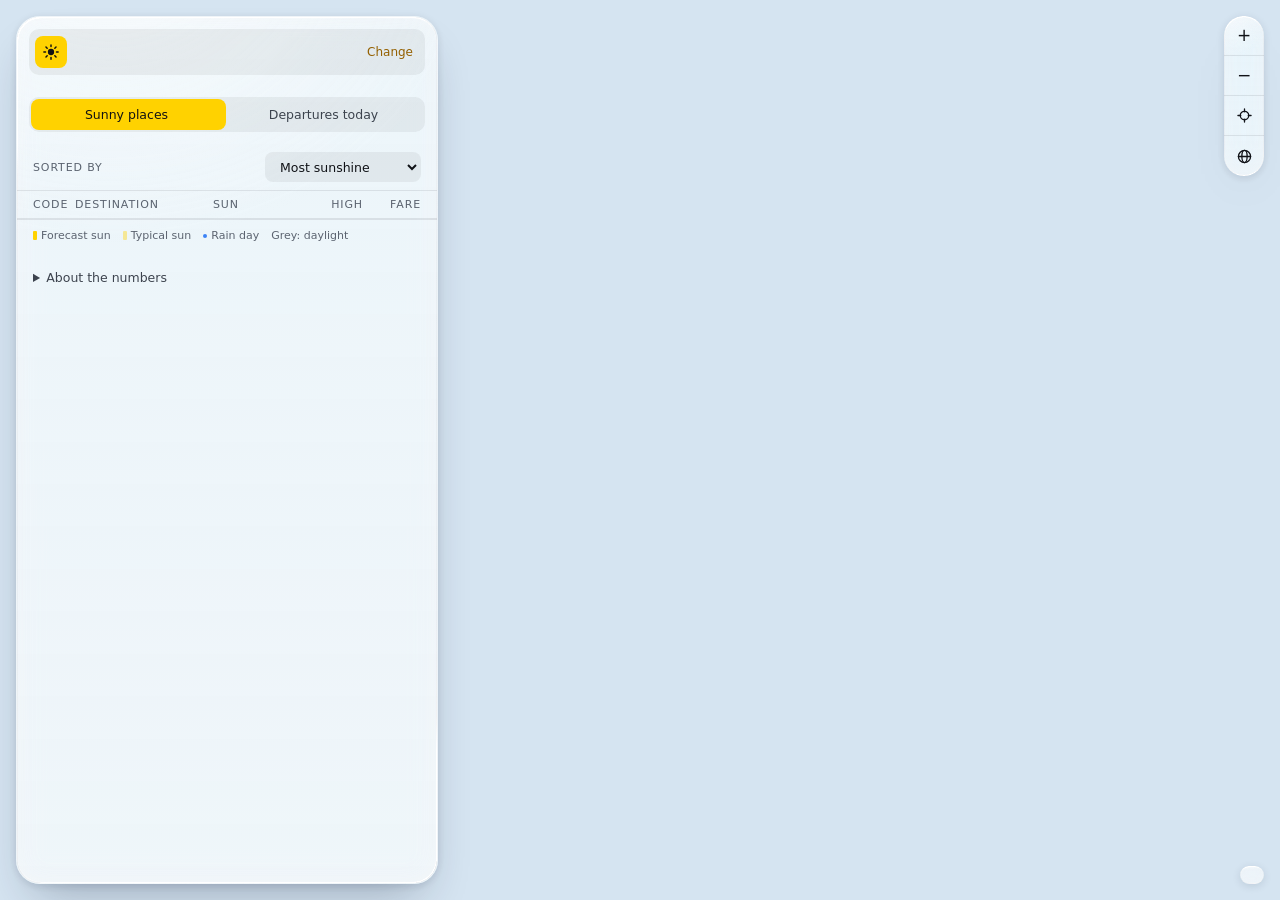
==== public/index.html @ cc2c1098 "Lens refraction only on the map controls and key; the board stays frosted so map motion keeps under " ====
<!doctype html><html lang="en"><head><meta charset="utf-8"><meta name="viewport" content="width=device-width,initial-scale=1,viewport-fit=cover"><meta name="description" content="Find where the sun is on your dates: sunshine, daylight, weather and rough fares from your airport, plus today's departures."><meta property="og:title" content="tf outta here"><meta property="og:type" content="website"><meta property="og:description" content="Sunshine, weather and rough fares for every sunny place you can fly to on your dates, plus today's departures from your airport."><meta property="og:site_name" content="tf outta here"><meta property="og:locale" content="en_GB"><meta property="og:url" content="https://tfouttahere.com/"><meta property="og:image" content="https://tfouttahere.com/og-card.png"><meta property="og:image:type" content="image/png"><meta property="og:image:width" content="1200"><meta property="og:image:height" content="630"><meta property="og:image:alt" content="tf outta here: a boarding pass from Berlin to Luxor with 10.6 hours of sun a day, over a map of sunshine zones"><meta name="twitter:title" content="tf outta here"><meta name="twitter:description" content="Where the sun is on your dates, from your airport."><meta name="twitter:image" content="https://tfouttahere.com/og-card.png"><meta name="twitter:card" content="summary_large_image"><meta name="theme-color" content="#16181c"><link rel="icon" href="/favicon.ico" sizes="any"><link rel="icon" type="image/svg+xml" href="/favicon.svg"><link rel="icon" type="image/png" sizes="32x32" href="/favicon-32.png"><link rel="apple-touch-icon" href="/apple-touch-icon.png"><style>:root{padding-top:env(safe-area-inset-top,0px);padding-bottom:env(safe-area-inset-bottom,0px)}body{margin:0}img{max-width:100%}[hidden]{display:none!important}</style></head><body><title>tf outta here</title>
<meta name="claude:viewport-fit-sides" content="cover">
<link rel="icon" type="image/svg+xml" href="data:image/svg+xml,%3Csvg%20xmlns%3D%22http%3A//www.w3.org/2000/svg%22%20viewBox%3D%220%200%2032%2032%22%3E%3Crect%20width%3D%2232%22%20height%3D%2232%22%20rx%3D%228%22%20fill%3D%22%23ffd200%22/%3E%3Cg%20fill%3D%22none%22%20stroke%3D%22%23121212%22%20stroke-width%3D%222.6%22%20stroke-linecap%3D%22round%22%3E%3Ccircle%20cx%3D%2216%22%20cy%3D%2216%22%20r%3D%225.4%22%20fill%3D%22%23121212%22%20stroke%3D%22none%22/%3E%3Cpath%20d%3D%22M16%203.5v3M16%2025.5v3M3.5%2016h3M25.5%2016h3M7.2%207.2l2.1%202.1M22.7%2022.7l2.1%202.1M7.2%2024.8l2.1-2.1M22.7%209.3l2.1-2.1%22/%3E%3C/g%3E%3C/svg%3E">
<link rel="stylesheet" href="/fonts/fonts.css">
<style>
/* Layout: a light, full-bleed map; trip bar, filters and the board float over it as dark airport signs. */
:root {
  --bg: #f3f4f6; --panel: #ffffff; --ink: #15181e; --muted: #6b7280; --faint: #9aa1ad; --line: #e6e8ec;
  --land: #f3f1e7; --sea: #d5e4f1;
  --sun: #f2a516; --halo: #ffffff; --rain: #3b82f6;
  --z0: #8f9cb5; --z1: #bcc5d5; --z2: #ebe6d2; --z3: #ffe08a; --z4: #ffc23d; --z5: #ff9c1f;
  /* Signage: the same in light and dark mode, like the real thing */
  --sign: #16181c; --sign-2: #24272d; --sign-3: #30343b; --sign-ink: #f4f5f7; --sign-muted: #a7adb7; --sign-faint: #878e99;
  --sign-line: rgba(255,255,255,.08); --yellow: #ffd200; --on-yellow: #121212;
  --accent-ink: var(--yellow); --hair: rgba(255,255,255,.16); --well: rgba(255,255,255,.09);
  --st-go: #4ad386; --st-warn: #ffb020; --st-bad: #ff6b5e;
  --shadow: 0 1px 2px rgba(16,24,40,.06), 0 12px 32px rgba(16,24,40,.16);
  --sans: "Geist", "Inter", system-ui, -apple-system, "Segoe UI", sans-serif;
  --mono: "Geist Mono", ui-monospace, Menlo, monospace;
}
@media (prefers-color-scheme: dark) { :root:not([data-theme="light"]) {
  --bg: #0e1116; --panel: #1a1e25; --ink: #e9ecf1; --muted: #9aa3b2; --faint: #6b7483; --line: #2a303a;
  --land: #2a2f36; --sea: #0f1824; --sun: #f6b23a; --halo: #12161c; --rain: #6ea8ff;
  --z0: #333d54; --z1: #454d60; --z2: #6b6650; --z3: #b8943a; --z4: #e0a42e; --z5: #ff9c1f;
  --sign: #1c1f25; --sign-2: #2a2e35; --sign-3: #363b43;
  --shadow: 0 1px 2px rgba(0,0,0,.3), 0 12px 32px rgba(0,0,0,.4); color-scheme: dark } }
:root[data-theme="dark"] {
  --bg: #0e1116; --panel: #1a1e25; --ink: #e9ecf1; --muted: #9aa3b2; --faint: #6b7483; --line: #2a303a;
  --land: #2a2f36; --sea: #0f1824; --sun: #f6b23a; --halo: #12161c; --rain: #6ea8ff;
  --z0: #333d54; --z1: #454d60; --z2: #6b6650; --z3: #b8943a; --z4: #e0a42e; --z5: #ff9c1f;
  --sign: #1c1f25; --sign-2: #2a2e35; --sign-3: #363b43;
  --shadow: 0 1px 2px rgba(0,0,0,.3), 0 12px 32px rgba(0,0,0,.4); color-scheme: dark }
html, body { height: 100%; }
body { background: var(--bg); color: var(--ink); font: 400 14px/1.45 var(--sans); -webkit-font-smoothing: antialiased; font-feature-settings: "tnum" 1; }
.app { position: relative; height: 100%; overflow: hidden; --gut-l: max(16px, env(safe-area-inset-left, 0px)); --gut-r: max(16px, env(safe-area-inset-right, 0px)); --top: calc(16px + env(safe-area-inset-top, 0px)); }
.float { position: absolute; z-index: 2; background: var(--sign); color: var(--sign-ink); color-scheme: dark;
  border: 1px solid var(--sign-line); border-radius: 14px; box-shadow: var(--shadow); }
.caps { font: 500 11px/1 var(--sans); text-transform: uppercase; letter-spacing: .08em; color: var(--sign-faint); }
:focus-visible { outline: 2px solid var(--yellow); outline-offset: 2px; }

/* Trip bar */
.brand { display: flex; align-items: center; gap: 10px; padding-bottom: 2px; }
.picto { width: 34px; height: 34px; border-radius: 8px; background: var(--yellow); color: var(--on-yellow); display: grid; place-items: center; flex: none; }
.picto svg { width: 20px; height: 20px; }
h1 { font: 600 15px/1.1 var(--sans); margin: 0; letter-spacing: -0.005em; white-space: nowrap; }
.brand small { display: block; font-size: 11.5px; color: var(--sign-faint); margin-top: 2px; white-space: nowrap; }
.trip { display: grid; grid-template-columns: 1fr 1fr; gap: 12px 8px; min-width: 0; }
.trip label:first-child { grid-column: 1 / -1; }
/* Step one: where and when */
.step-trip { display: flex; flex-direction: column; gap: 16px; padding: 18px 18px 20px; }
.step-trip .q { font: 600 21px/1.25 var(--sans); letter-spacing: -0.015em; margin: 8px 0 2px; color: var(--sign-ink); text-wrap: balance; }
.gobtn { height: 44px; border: 0; border-radius: 10px; background: var(--yellow); color: var(--on-yellow); font: 600 14px var(--sans); cursor: pointer; }
.gobtn:hover { filter: brightness(1.06); }
.hint { margin: -4px 0 0; font-size: 12px; color: var(--sign-faint); text-wrap: pretty; }
.hint.warn { color: var(--st-warn); }
.picks { display: flex; flex-direction: column; gap: 8px; }
.picks:empty { display: none; }
.pickrow { display: flex; gap: 6px; flex-wrap: wrap; }
.pickrow button { all: unset; box-sizing: border-box; cursor: pointer; display: flex; align-items: baseline; gap: 7px; padding: 8px 11px; border-radius: 8px; background: var(--sign-2); font: 500 13px var(--sans); color: var(--sign-ink); }
.pickrow button:hover { background: var(--sign-3); }
.pickrow button:focus-visible { outline: 2px solid var(--yellow); }
.pickrow b { font: 500 12px var(--mono); color: var(--accent-ink); }
.app[data-step="trip"] #list > :not(.step-trip):not(.grab) { display: none !important; }
.app:not([data-step="trip"]) .step-trip { display: none; }
#list[data-tab="deps"] .compare { display: none; }
/* Step two header: the trip as one tappable line, plus how home compares */
.tripbar { display: flex; flex-direction: column; gap: 8px; padding: 12px 12px 2px; }
.tripsum { all: unset; box-sizing: border-box; display: flex; align-items: center; gap: 10px; min-height: 46px; padding: 6px 12px 6px 6px; border-radius: 10px; background: var(--sign-2); cursor: pointer; }
.tripsum:hover { background: var(--sign-3); }
.tripsum:focus-visible { outline: 2px solid var(--yellow); }
.tripsum .picto { width: 32px; height: 32px; }
.tripsum .picto svg { width: 18px; height: 18px; }
.ts-main { flex: 1; min-width: 0; display: flex; align-items: baseline; gap: 6px; overflow: hidden; white-space: nowrap; }
.ts-main .code { font-size: 15px; }
.ts-main span:last-child { font: 500 14px var(--sans); overflow: hidden; text-overflow: ellipsis; }
.ts-dates { font: 500 12.5px var(--mono); color: var(--sign-muted); white-space: nowrap; }
.tripsum .edit { font: 500 12px var(--sans); color: var(--accent-ink); }
.trip label { display: flex; flex-direction: column; gap: 6px; min-width: 0; }
.fromrow { display: flex; gap: 4px; min-width: 0; }
input, select { font: 400 13.5px var(--sans); color: var(--sign-ink); background: var(--sign-2); border: 1px solid transparent; border-radius: 8px; height: 36px; padding: 0 10px; width: 100%; min-width: 0; box-sizing: border-box; }
input:hover, select:hover { border-color: var(--sign-3); }
#home { font-weight: 500; }
#home::placeholder { color: var(--sign-faint); }
.iconbtn { flex: none; width: 36px; height: 36px; border: 0; border-radius: 8px; background: var(--sign-2); color: var(--sign-muted); display: grid; place-items: center; cursor: pointer; padding: 0; }
.iconbtn:hover { color: var(--accent-ink); background: var(--sign-3); }
.iconbtn svg { width: 16px; height: 16px; }
.iconbtn[aria-busy=true] svg { animation: pulse 1s ease-in-out infinite; }
@keyframes pulse { 50% { opacity: .35; } }
.compare { min-width: 0; display: flex; flex-direction: column; gap: 6px; }
.compare .msg { margin: 0; padding: 0 4px; font-size: 12px; color: var(--st-warn); text-wrap: pretty; }
/* Home against the top of the list: two tiles, the sunnier one in yellow */
.cmp { display: grid; grid-template-columns: 1fr 1fr; gap: 6px; }
.cmp > * { all: unset; box-sizing: border-box; min-width: 0; display: flex; flex-direction: column; gap: 4px; padding: 10px 12px; border-radius: 10px; background: var(--sign-2); }
.cmp b { font: 600 20px/1 var(--mono); color: var(--sign-ink); letter-spacing: -0.01em; }
.cmp small { font-size: 11.5px; color: var(--sign-faint); white-space: nowrap; overflow: hidden; text-overflow: ellipsis; }
.cmp .best { cursor: pointer; } .cmp .best b { color: var(--accent-ink); }
.cmp .best:hover { background: var(--sign-3); }
.cmp .best:focus-visible { outline: 2px solid var(--yellow); }
.fcnote { flex-basis: 100%; }
.code { font: 600 12px/1 var(--mono); color: var(--accent-ink); letter-spacing: .02em; }

/* Panels */
.panelhead { all: unset; box-sizing: border-box; display: flex; justify-content: space-between; align-items: center; width: 100%; cursor: pointer; padding: 14px 16px 12px; }
.panelhead:focus-visible { outline: 2px solid var(--yellow); outline-offset: -2px; border-radius: 14px; }
.chev { font-size: 11px; color: var(--sign-faint); transition: transform .15s; }
button.chev { all: unset; cursor: pointer; width: 28px; height: 28px; display: grid; place-items: center; border-radius: 7px; font-size: 11px; color: var(--sign-faint); }
button.chev:hover { background: var(--sign-2); color: var(--sign-ink); }
button.chev:focus-visible { outline: 2px solid var(--yellow); }
.group { display: flex; flex-direction: column; gap: 12px; }
.group h2 { margin: 0; }
label.f { display: flex; flex-direction: column; gap: 7px; font-size: 13px; color: var(--sign-muted); }
.row { display: flex; justify-content: space-between; align-items: baseline; gap: 8px; }
.row output { font: 500 12.5px var(--mono); color: var(--sign-ink); white-space: nowrap; }
input[type=range] { height: 16px; padding: 0; background: none; border: 0; accent-color: var(--accent-ink); margin: 0; }
.seg { display: grid; grid-template-columns: repeat(4, 1fr); gap: 2px; padding: 2px; background: var(--sign-2); border-radius: 9px; }
.seg button { font: 400 12.5px var(--sans); background: transparent; color: var(--sign-muted); border: 0; border-radius: 7px; padding: 6px 2px; cursor: pointer; }
.seg button[aria-pressed=true] { background: var(--yellow); color: var(--on-yellow); font-weight: 500; }
details.about summary { cursor: pointer; font-size: 12.5px; color: var(--sign-muted); }
details.about { display: flex; flex-direction: column; gap: 8px; }
.note { font-size: 12px; color: var(--sign-muted); line-height: 1.55; margin: 8px 0 0; }
.note b { font-weight: 500; color: var(--sign-ink); }
.sr { position: absolute; width: 1px; height: 1px; overflow: hidden; clip: rect(0 0 0 0); white-space: nowrap; }

/* Map */
.mapwrap { position: absolute; inset: 0; background: var(--sea); overflow: hidden; }
#base, #amap, #sunfx, #map, #route, #pins { position: absolute; inset: 0; width: 100%; height: 100%; display: block; }
#amap { display: none; } #sunfx { pointer-events: none; }
#map { touch-action: none; cursor: grab; }
/* Apple Maps underneath: it takes the gestures, the markers on top stay clickable */
.mapwrap.apple #amap { display: block; } .mapwrap.apple #base { display: none; }
.mapwrap.apple #map { pointer-events: none; }
#base .land { fill: var(--land); stroke: none; }
#base .outline { fill: none; stroke: var(--halo); stroke-opacity: .8; stroke-width: 0.6; vector-effect: non-scaling-stroke; pointer-events: none; }
#base .grat { fill: none; stroke: var(--ink); stroke-opacity: .04; stroke-width: 0.5; vector-effect: non-scaling-stroke; }
/* Markers are small HTML layers on top of the map. Moving the map only moves them (a transform each), nothing is repainted */
#pins { pointer-events: none; overflow: hidden; }
#pins .city { all: unset; position: absolute; left: 0; top: 0; width: 0; height: 0; will-change: transform; cursor: pointer; pointer-events: auto; --r: 5px; --c: 2px; }
#pins .city::before { content: ""; position: absolute; left: -12px; top: -12px; width: 24px; height: 24px; border-radius: 50%; }
#pins .dot { position: absolute; left: calc(var(--r) * -1); top: calc(var(--r) * -1); width: calc(var(--r) * 2); height: calc(var(--r) * 2); box-sizing: border-box; border-radius: 50%; background: var(--sign); box-shadow: 0 0 0 1.5px #fff; display: grid; place-items: center; }
/* The dot is a little sun gauge: the yellow core grows with the hours of sun */
#pins .core { width: calc(var(--c) * 2); height: calc(var(--c) * 2); border-radius: 50%; background: var(--yellow); }
#pins .city.out .dot { background: var(--faint); box-shadow: none; opacity: .6; }
#pins .city.sel .dot, #pins .city.hot .dot { box-shadow: 0 0 0 2px var(--yellow); }
/* Pins: small airport signs with the place, its sky, hours of sun and temperature; the tip sits on the spot */
#pins .pin { position: absolute; left: var(--dx); bottom: 8px; height: 36px; box-sizing: border-box; padding: 0 9px; border-radius: 9px; background: var(--sign); color: var(--sign-muted);
  box-shadow: 0 0 0 1px rgba(255,255,255,.16), 0 4px 12px rgba(0,0,0,.28); display: flex; flex-direction: column; justify-content: center; gap: 2px; white-space: nowrap; text-align: left;
  opacity: 0; scale: .82; pointer-events: none; transform-origin: calc(var(--dx) * -1) calc(100% + 7px); transition: opacity .16s var(--ease), scale .22s cubic-bezier(.2,.9,.3,1.2); }
#pins .pin.dn { bottom: auto; top: 8px; transform-origin: calc(var(--dx) * -1) -7px; }
#pins .pin.on { opacity: 1; scale: 1; pointer-events: auto; }
#pins .pin::after { content: ""; position: absolute; left: calc(var(--dx) * -1 - 6px); top: 100%; border: 6px solid transparent; border-top: 7px solid var(--sign); border-bottom: 0; }
#pins .pin.dn::after { top: auto; bottom: 100%; border-top: 0; border-bottom: 7px solid var(--sign); }
#pins .city.sel .pin, #pins .city.hot .pin { box-shadow: 0 0 0 1.5px var(--yellow), 0 4px 12px rgba(0,0,0,.28); }
#pins .pin .nm { font: 600 11.5px/1.15 var(--sans); color: var(--sign-ink); }
#pins .pin .st { font: 500 10.5px/1.15 var(--mono); display: flex; align-items: center; gap: 4px; }
#pins .pin .st svg { width: 13px; height: 13px; flex: none; }
#pins .pin .st .h { color: var(--yellow); font-weight: 500; }
#pins .pin .ic { display: grid; } #pins .pin .ic.clear { color: var(--yellow); }
/* One-line pin where there is less room: name and hours of sun */
#pins .pin.c { height: 24px; flex-direction: row; align-items: center; justify-content: flex-start; gap: 6px; border-radius: 7px; }
#pins .pin.c .ic, #pins .pin.c .t { display: none; }
/* "+N": more matching places tucked under this pin; tapping it zooms in on them */
#pins .pin .n { position: absolute; right: -8px; top: -8px; min-width: 20px; height: 20px; box-sizing: border-box; padding: 0 5px; border-radius: 10px;
  background: var(--yellow); color: var(--on-yellow); font: 600 10.5px/20px var(--mono); text-align: center; box-shadow: 0 0 0 2px var(--sign), 0 2px 6px rgba(0,0,0,.3); cursor: zoom-in; }
#pins .pin .n[hidden] { display: none; }
#pins .pin .n:hover { filter: brightness(1.08); }
#pins .pin .n::before { content: ""; position: absolute; inset: -8px; }
#pins .homemk { position: absolute; left: 0; top: 0; will-change: transform; display: flex; align-items: center; gap: 5px; }
#pins .homemk i { width: 18px; height: 18px; margin: -9px 0 0 -9px; border-radius: 4px; background: var(--sign); color: var(--yellow); display: grid; place-items: center; }
#pins .homemk svg { width: 12px; height: 12px; }
#pins .homemk b { margin-top: -9px; font: 600 11px/1 var(--mono); color: var(--ink); text-shadow: 0 0 2px var(--halo), 0 0 2px var(--halo), 0 0 3px var(--halo), 0 0 4px var(--halo); }
/* The dashed flight path marches from home to the destination */
#route { pointer-events: none; overflow: visible; transform-origin: 0 0; will-change: transform; }
#route .route { fill: none; stroke: var(--ink); stroke-width: 1.4; stroke-dasharray: 3 5; stroke-linecap: round; opacity: .7; vector-effect: non-scaling-stroke; animation: march .9s linear infinite; }
@keyframes march { to { stroke-dashoffset: -8; } }
.legend { position: absolute; z-index: 1; left: var(--gut-l); top: var(--top); background: var(--sign); color: var(--sign-muted); border-radius: 12px; padding: 9px 12px; font-size: 11.5px; display: flex; flex-direction: column; gap: 6px; max-width: calc(100% - 32px); box-shadow: var(--shadow); }
.legend .bar { height: 6px; width: 180px; max-width: 100%; border-radius: 3px; }
.legend .sw { display: grid; grid-template-columns: repeat(6, 36px); gap: 2px; }
.legend .sw i { height: 6px; border-radius: 3px; }
.legend .sw span { font: 400 11px var(--mono); color: var(--sign-faint); text-align: center; }
.legend .dots { display: flex; align-items: center; gap: 6px; }
.legend .dots .bar { width: 90px; height: 5px; }
.zoom { position: absolute; z-index: 1; right: var(--gut-r); top: var(--top); display: flex; flex-direction: column; background: var(--sign); border-radius: 12px; overflow: hidden; box-shadow: var(--shadow); }
.zoom button { width: 36px; height: 36px; display: grid; place-items: center; border: 0; border-bottom: 1px solid var(--sign-line); background: transparent; color: var(--sign-ink); font: 400 17px/1 var(--sans); cursor: pointer; padding: 0; }
.zoom button:last-child { border-bottom: 0; }
.zoom button:hover { background: var(--sign-2); color: var(--yellow); }
.zoom svg { width: 15px; height: 15px; fill: none; stroke: currentColor; stroke-width: 1.4; stroke-linecap: round; }

/* Board (places + departures) */
aside.list { display: flex; flex-direction: column; overflow: hidden; }
aside.list .panelbody { display: flex; flex-direction: column; min-height: 0; flex: 1; }
/* Desktop: the board is a sidebar on the left, the ticket opens beside it, the map keeps the rest */
@media (min-width: 761px) {
  .app { --side: 420px; }
  aside.list { left: var(--gut-l); top: 16px; bottom: 16px; width: var(--side); }
  .app[data-step="trip"] aside.list { bottom: auto; }
  /* Map key bottom right, out of the way of the ticket; filters wrap so every one is in sight */
  .legend { left: auto; top: auto; right: var(--gut-r); bottom: 16px; }
  .fsum { flex-wrap: wrap; overflow: visible; }
  .tripbar { gap: 10px; }
  .detail { left: calc(var(--gut-l) + var(--side) + 12px); bottom: 16px; overflow: visible; max-height: calc(100% - 32px); }
  .detail .ticket { max-height: calc(100vh - 64px); }
}
/* Narrow desktop: no room beside the sidebar, so the ticket sits on top of it */
@media (min-width: 761px) and (max-width: 1180px) { .detail { left: calc(var(--gut-l) + 10px); z-index: 5; } }
button.chev.more { width: auto; padding: 0 10px; gap: 6px; display: flex; align-items: center; font: 500 12px var(--sans); color: var(--sign-muted); background: var(--sign-2); height: 32px; border-radius: 8px; }
button.chev.more:hover { color: var(--sign-ink); background: var(--sign-3); }
.listtop { display: flex; align-items: center; gap: 8px; padding: 10px 12px; }
.tabs { display: flex; gap: 2px; padding: 2px; background: var(--sign-2); border-radius: 10px; flex: 1; position: relative; }
/* The yellow marker slides between the two tabs */
.tabs::before { content: ""; position: absolute; top: 2px; bottom: 2px; left: 2px; width: calc(50% - 3px); border-radius: 8px; background: var(--yellow); transition: transform .22s var(--ease); }
#list[data-tab="deps"] .tabs::before { transform: translateX(calc(100% + 2px)); }
.tabs button { flex: 1; position: relative; font: 500 12.5px var(--sans); color: var(--sign-muted); background: transparent; border: 0; border-radius: 8px; padding: 8px; cursor: pointer; white-space: nowrap; }
.tabs button[aria-selected=true] { color: var(--on-yellow); }
.tabs .cnt { font: 400 11px var(--mono); opacity: .7; margin-left: 4px; }
.pane { display: flex; flex-direction: column; min-height: 0; flex: 1; }
.pane[hidden] { display: none; }
.pane > :not(.board) { flex: none; }
/* Filters and list scroll together, so opening filters never squeezes the list away */
#pane-places { overflow-y: auto; }
#pane-places .board { overflow: visible; flex: none; }
.listhead { padding: 0 16px 8px; display: flex; align-items: center; justify-content: space-between; gap: 10px; }
.listhead select { width: auto; height: 30px; font-size: 12.5px; }
/* Filters: one bar for both tabs. A chip per filter; tapping one opens its slider right below */
.fsum { display: flex; gap: 6px; padding: 0 12px 10px; overflow-x: auto; scrollbar-width: none; flex: none; }
.fsum::-webkit-scrollbar { display: none; }
.fchip { flex: none; height: 32px; padding: 0 12px; border: 1px solid transparent; border-radius: 16px; background: var(--sign-2); color: var(--sign-muted); font: 500 12px var(--sans); white-space: nowrap; cursor: pointer; }
.fchip b { font: 600 12px var(--mono); color: var(--accent-ink); margin-left: 4px; }
.fchip.any { background: transparent; border-color: var(--hair); color: var(--sign-faint); }
.fchip:hover { background: var(--sign-3); color: var(--sign-ink); }
.fchip[aria-pressed=true] { border-color: var(--accent-ink); color: var(--sign-ink); background: var(--sign-3); }
.fchip.reset { background: none; color: var(--accent-ink); padding: 0 8px; }
.fchip:focus-visible { outline: 2px solid var(--yellow); outline-offset: 1px; }
.fedit { margin: 0 12px 12px; padding: 12px 14px; border-radius: 12px; background: var(--sign-2); display: flex; flex-direction: column; gap: 8px; flex: none; }
.fedit[hidden], .fedit input[hidden] { display: none; }
.fe-top { display: flex; justify-content: space-between; align-items: baseline; gap: 10px; }
.fe-title { font: 500 12.5px var(--sans); color: var(--sign-muted); }
.fe-val { font: 600 17px/1 var(--mono); color: var(--accent-ink); }
.fe-presets { display: flex; gap: 6px; flex-wrap: wrap; align-items: center; }
.fe-presets button { height: 28px; padding: 0 10px; border: 0; border-radius: 8px; background: var(--sign-3); color: var(--sign-ink); font: 500 11.5px var(--mono); cursor: pointer; }
.fe-presets button[aria-pressed=true] { background: var(--yellow); color: var(--on-yellow); }
.fe-presets .done { margin-left: auto; background: none; color: var(--accent-ink); font: 500 12.5px var(--sans); }
/* The slider: a fat track that fills with yellow up to the thumb */
.fedit input[type=range] { -webkit-appearance: none; appearance: none; width: 100%; height: 28px; margin: 0; padding: 0; background: none; border: 0; cursor: pointer; }
.fedit input[type=range]::-webkit-slider-runnable-track { height: 6px; border-radius: 3px; background: linear-gradient(90deg, var(--yellow) var(--p, 50%), var(--hair) var(--p, 50%)); }
.fedit input[type=range]::-moz-range-track { height: 6px; border-radius: 3px; background: linear-gradient(90deg, var(--yellow) var(--p, 50%), var(--hair) var(--p, 50%)); }
.fedit input[type=range]::-webkit-slider-thumb { -webkit-appearance: none; width: 22px; height: 22px; margin-top: -8px; border-radius: 50%; background: #fff; border: 0; box-shadow: 0 1px 4px rgba(0,0,0,.45); transition: transform .12s var(--ease); }
.fedit input[type=range]::-moz-range-thumb { width: 22px; height: 22px; border-radius: 50%; background: #fff; border: 0; box-shadow: 0 1px 4px rgba(0,0,0,.45); }
.fedit input[type=range]:active::-webkit-slider-thumb { transform: scale(1.15); }
details.about { padding: 10px 16px 14px; }
.key { display: flex; flex-wrap: wrap; gap: 3px 12px; font-size: 11px; color: var(--sign-faint); }
.key i { display: inline-block; width: 4px; height: 9px; border-radius: 1px; vertical-align: -1px; margin-right: 4px; background: var(--yellow); }
.key i.t { opacity: .4; } .key i.r { width: 4px; height: 4px; border-radius: 50%; background: var(--rain); vertical-align: 1px; }
.cols { display: grid; gap: 8px; align-items: center; padding: 8px 16px; border-top: 1px solid var(--sign-line); border-bottom: 1px solid var(--sign-line); }
.cols span.r { text-align: right; }
.board { list-style: none; margin: 0; padding: 0; overflow-y: auto; flex: 1; }
.board li + li > * { box-shadow: inset 0 1px 0 var(--sign-line); }
#results li button, #deps li .dr { all: unset; box-sizing: border-box; width: 100%; padding: 11px 16px; display: grid; gap: 8px; align-items: center; }
#results li button, #deps li button.dr { cursor: pointer; }
.pcols, #results li button { grid-template-columns: 34px minmax(0, 1fr) 98px 44px 50px; gap: 8px; }
.dcols, #deps li .dr { grid-template-columns: 56px minmax(0, 1fr) 36px 46px 66px; gap: 8px; }
.cols .csun::after { content: "Sun"; } .cols .csun span { display: none; }
.dsun svg, #deps .fare, .dcols .cfare { display: none; }
#deps li.miss { opacity: .42; }
.spark { gap: 4px; }
#results li button:hover, #deps li button.dr:hover { background: var(--sign-2); }
#results li button.sel { background: color-mix(in srgb, var(--yellow) 14%, transparent); }
#results li button.hot, #deps li .dr.hot { background: var(--sign-2); }
#results li button:focus-visible, #deps li button.dr:focus-visible { outline: 2px solid var(--yellow); outline-offset: -2px; }
.pl { display: flex; flex-direction: column; gap: 1px; min-width: 0; }
.pl .nm { font: 500 13.5px/1.25 var(--sans); overflow: hidden; text-overflow: ellipsis; white-space: nowrap; }
.pl .meta { font-size: 11.5px; color: var(--sign-faint); white-space: nowrap; overflow: hidden; text-overflow: ellipsis; }
.spark { display: flex; align-items: center; gap: 10px; }
.spark b { font: 500 12.5px var(--mono); width: 34px; text-align: right; flex: none; }
.dsun b { min-width: 34px; text-align: right; }
.spark svg { display: block; overflow: visible; }
.spark .dl { fill: var(--well); }
.spark .s { fill: var(--yellow); } .spark .s.t { opacity: .4; }
.spark .rn { fill: var(--rain); } .spark .rn.t { opacity: .45; }
.tmp { display: flex; align-items: center; justify-content: flex-end; gap: 3px; font: 400 12.5px var(--mono); }
.tmp svg { width: 13px; height: 13px; color: var(--sign-faint); flex: none; } .tmp.clear svg { color: var(--accent-ink); }
.fare { font: 500 12.5px var(--mono); text-align: right; }
.empty { padding: 22px 16px; color: var(--sign-muted); font-size: 13px; line-height: 1.55; }
.empty a, .empty button { color: var(--accent-ink); }
.empty button { font: inherit; background: none; border: 0; padding: 0; cursor: pointer; text-decoration: underline; }
/* Departures */
.dephead { padding: 0 16px 10px; display: flex; align-items: center; justify-content: space-between; gap: 10px; font-size: 12px; color: var(--sign-muted); }
.dephead b { color: var(--sign-ink); font-weight: 500; }
.chip { font: 500 12px var(--sans); color: var(--sign-muted); background: var(--sign-2); border: 0; border-radius: 999px; padding: 6px 11px; cursor: pointer; white-space: nowrap; }
.chip[aria-pressed=true] { background: var(--yellow); color: var(--on-yellow); }
.dt b { font: 600 13px var(--mono); color: var(--accent-ink); }
.dt s { font: 400 11px var(--mono); color: var(--sign-faint); }
.fn { font: 400 11px var(--mono); color: var(--sign-muted); white-space: nowrap; overflow: hidden; text-overflow: ellipsis; }
.dsun { display: flex; align-items: center; justify-content: flex-end; gap: 6px; white-space: nowrap; }
.dsun b { font: 500 12.5px var(--mono); }
.dsun svg { display: block; flex: none; }
.dsun .dl { fill: var(--well); } .dsun .s { fill: var(--yellow); } .dsun .rn { fill: var(--rain); }
.dsun.est b { color: var(--sign-muted); } .dsun.est .s { opacity: .45; } .dsun.hi b { color: var(--accent-ink); }
.dt { display: flex; flex-direction: column; gap: 2px; }
.dt .fn { font-weight: 400; }
.mfare { display: inline; }
.st { font: 500 11.5px var(--sans); text-align: right; color: var(--sign-muted); white-space: nowrap; }
.st.go { color: var(--st-go); } .st.warn { color: var(--st-warn); } .st.bad { color: var(--st-bad); } .st.dim { color: var(--sign-faint); }
.st.go::before, .st.warn::before, .st.bad::before { display: inline-block; width: 1.1em; font-size: .85em; }
.st.go::before { content: "●"; } .st.warn::before { content: "▲"; } .st.bad::before { content: "✕"; }
.depnote { display: block; color: var(--st-warn); margin-top: 2px; }
.board .skel { height: 14px; margin: 14px 16px; border-radius: 4px; background: var(--sign-2); animation: pulse 1.2s ease-in-out infinite; }
.foot { padding: 8px 16px 12px; font-size: 11px; color: var(--sign-faint); border-top: 1px solid var(--sign-line); }

/* Destination card: a boarding pass */
.detail { position: absolute; z-index: 3; bottom: calc(16px + env(safe-area-inset-bottom, 0px)); width: 400px; max-width: calc(100% - 32px); }
/* The stack's shadow is a plain plate under it, so flipping tickets never has to redraw a blurred shadow */
.detail::before { content: ""; position: absolute; inset: 0; border-radius: 16px; box-shadow: 0 14px 34px rgba(8,12,20,.34), 0 2px 5px rgba(8,12,20,.2); pointer-events: none; }
/* One ticket: a yellow header across the full width, then the stub and the details, split by a perforation */
.ticket { position: relative; z-index: 1; display: flex; flex-direction: column; max-height: min(66vh, calc(100vh - 40px)); }
.bp-body { overflow-y: auto; overscroll-behavior: contain; }
/* The stack: real tickets behind the one in hand, each opaque, peeking out above it */
.ticket { transform-origin: 50% 0; will-change: transform; }
.ticket.back, .ticket.leaving { position: absolute; left: 0; right: 0; pointer-events: none; }
.ticket.back { top: 0; bottom: 0; overflow: hidden; }
.ticket.leaving { bottom: 0; }
.shade { position: absolute; inset: 0; border-radius: 16px; background: #0b0f17; opacity: 0; pointer-events: none; }
.bp-nav { flex: none; display: flex; align-items: center; gap: 2px; }
.bp-nav .pos { font: 500 11.5px var(--mono); letter-spacing: 0; margin-right: 6px; white-space: nowrap; }
.bp-step { border: 0; background: transparent; color: inherit; width: 34px; height: 34px; border-radius: 8px; cursor: pointer; display: grid; place-items: center; }
.bp-step svg { width: 16px; height: 16px; }
.bp-step:hover:not(:disabled) { background: rgba(128,128,128,.22); }
.bp-step:disabled { opacity: .3; cursor: default; }
.bp-step:focus-visible { outline: 2px solid currentColor; outline-offset: -2px; }
.bp-head { flex: none; display: flex; align-items: center; gap: 10px; height: 40px; padding: 0 4px 0 12px; border-radius: 16px 16px 0 0;
  background: var(--hb, var(--sign)); color: var(--hf, var(--sign-ink)); font: 600 11px/1 var(--sans); letter-spacing: .1em; text-transform: uppercase; transition: background-color .25s, color .25s; }
.bp-title { margin-right: auto; min-width: 0; white-space: nowrap; overflow: hidden; text-overflow: ellipsis; padding-left: 4px; }
.bp-logo { flex: none; display: inline-flex; align-items: center; height: 28px; padding: 0 8px; border-radius: 7px; background: #fff; }
.bp-logo img { height: 22px; width: auto; display: block; }
.bp-close { border: 0; background: transparent; color: inherit; font-size: 18px; line-height: 1; cursor: pointer; width: 34px; height: 34px; border-radius: 8px; }
.bp-close:hover { background: rgba(128,128,128,.22); }
.bp-close:focus-visible { outline: 2px solid currentColor; outline-offset: -2px; }
.bp-body { display: flex; flex-direction: column; min-height: 0; }
.bp-top, .bp-bot { background: var(--panel); padding: 16px 18px; display: flex; flex-direction: column; gap: 14px; }
/* Phone: stacked, notches on the sides where the two halves meet */
.bp-top { padding-top: 18px;
  -webkit-mask: radial-gradient(circle 9px at 0 100%, #0000 97%, #000) 0 0 / 51% 100% no-repeat, radial-gradient(circle 9px at 100% 100%, #0000 97%, #000) 100% 0 / 51% 100% no-repeat;
          mask: radial-gradient(circle 9px at 0 100%, #0000 97%, #000) 0 0 / 51% 100% no-repeat, radial-gradient(circle 9px at 100% 100%, #0000 97%, #000) 100% 0 / 51% 100% no-repeat; }
.bp-bot { border-radius: 0 0 16px 16px; position: relative;
  -webkit-mask: radial-gradient(circle 9px at 0 0, #0000 97%, #000) 0 0 / 51% 100% no-repeat, radial-gradient(circle 9px at 100% 0, #0000 97%, #000) 100% 0 / 51% 100% no-repeat;
          mask: radial-gradient(circle 9px at 0 0, #0000 97%, #000) 0 0 / 51% 100% no-repeat, radial-gradient(circle 9px at 100% 0, #0000 97%, #000) 100% 0 / 51% 100% no-repeat; }
.bp-bot::before { content: ""; position: absolute; left: 16px; right: 16px; top: 0; height: 1.5px; background: repeating-linear-gradient(90deg, var(--line) 0 6px, transparent 6px 11px); }
.kv { padding-top: 14px; border-top: 1px solid var(--line); }
.route { display: grid; grid-template-columns: 1fr auto 1fr; align-items: center; gap: 10px; }
.route .end { display: flex; flex-direction: column; gap: 3px; min-width: 0; }
.route .end.to { text-align: right; }
.route .iata { font: 600 30px/1 var(--mono); letter-spacing: -0.01em; color: var(--ink); }
.route .city { font-size: 12px; color: var(--muted); overflow: hidden; text-overflow: ellipsis; white-space: nowrap; }
.route .mid { display: flex; flex-direction: column; align-items: center; gap: 3px; color: var(--faint); font: 400 11px var(--mono); }
.route .mid svg { width: 18px; height: 18px; color: var(--ink); }
.kv { display: grid; grid-template-columns: repeat(3, 1fr); gap: 12px 10px; }
.kv div { display: flex; flex-direction: column; gap: 4px; min-width: 0; }
.kv span { font: 500 11px/1 var(--sans); text-transform: uppercase; letter-spacing: .08em; color: var(--muted); }
.kv b { font: 500 14px var(--mono); color: var(--ink); white-space: nowrap; overflow: hidden; text-overflow: ellipsis; }
.kv b s { font: 400 11px var(--mono); color: var(--muted); margin-left: 3px; }
.kv small { font-size: 11px; color: var(--muted); white-space: nowrap; overflow: hidden; text-overflow: ellipsis; margin-top: -1px; }
.kv small.st { font-weight: 500; text-align: left; }
.kv .st.go { color: #15803d; } .kv .st.warn { color: #b45309; } .kv .st.bad { color: #dc2626; } .kv .st.dim { color: var(--muted); }
.fcst .typ { opacity: .5; }
.fchead { display: flex; justify-content: space-between; align-items: baseline; gap: 8px; margin-bottom: -6px; }
.fchead span { font: 500 11px/1 var(--sans); text-transform: uppercase; letter-spacing: .08em; color: var(--muted); }
.fchead small { font-size: 11px; color: var(--muted); text-align: right; }
.fcst { display: flex; overflow-x: auto; padding-bottom: 2px; color: var(--ink); }
.fcst div { flex: none; width: 42px; display: flex; flex-direction: column; align-items: center; gap: 4px; padding: 4px 0; font-size: 11px; }
.fcst div + div { box-shadow: inset 1px 0 0 var(--line); }
.fcst svg { width: 15px; height: 15px; color: var(--faint); }
.fcst .clear svg { color: var(--sun); }
.fcst b { font: 500 12.5px var(--mono); }
.fcst span { color: var(--faint); white-space: nowrap; }
.months svg { width: 100%; height: auto; display: block; }
.months text { font: 11px var(--mono); fill: var(--faint); }
.links { display: flex; gap: 8px; flex-wrap: wrap; }
.links a { font-size: 12.5px; font-weight: 500; color: var(--ink); text-decoration: none; border-radius: 8px; padding: 8px 12px; background: var(--bg); }
.links a.primary { background: var(--sign); color: var(--sign-ink); }
.links a:hover, .links button:hover { outline: 1px solid var(--faint); }
.links button { font: 500 12.5px var(--sans); color: var(--muted); background: transparent; border: 0; border-radius: 8px; padding: 8px 10px; cursor: pointer; margin-left: auto; }
.caveat { margin: -4px 0 0; font-size: 11.5px; color: var(--muted); }

/* Phone: one-line trip summary on top, a bottom sheet for the board, the pass as its own sheet */
.grab { display: none; }
@media (max-width: 760px) {
  .app { --peek: calc(292px + env(safe-area-inset-bottom, 0px)); }
  .step-trip { padding: 4px 16px 16px; gap: 14px; }
  .step-trip .brand { display: none; }
  .step-trip .q { font-size: 19px; margin-top: 0; }
  .tripbar { padding: 0 12px 2px; }
  .compare { display: none; }
  .app[data-step="trip"] .zoom { display: none; }
  .legend { padding: 7px 10px; gap: 5px; }
  .legend .sw { grid-template-columns: repeat(6, 34px); }
  .app[data-sheet="full"] .legend, .app[data-detail="1"] .legend, .app[data-step="trip"] .legend { display: none; }
  /* Board as a bottom sheet. It is always full height and only slides (a transform), so it follows the finger and never re-lays-out */
  aside.list { left: 0; right: 0; top: var(--top); bottom: 0; width: auto; border-radius: 18px 18px 0 0; border-bottom: 0; padding-bottom: env(safe-area-inset-bottom, 0px); box-sizing: border-box;
    transform: translateY(calc(100% - var(--peek))); transition: transform .34s cubic-bezier(.2,.9,.2,1); will-change: transform; }
  .app[data-sheet="full"] aside.list { transform: none; }
  .app[data-step="trip"] aside.list { top: auto; transform: none; }
  .app[data-detail="1"] aside.list { display: none; }
  .listtop { padding: 8px 12px 10px; }
  .grab, .tripbar, .listtop { touch-action: none; }
  .grab { all: unset; display: block; align-self: center; width: 100%; height: 22px; cursor: pointer; position: relative; }
  .grab::after { content: ""; position: absolute; left: 50%; top: 9px; width: 36px; height: 4px; margin-left: -18px; border-radius: 2px; background: var(--sign-3); }
  .grab:focus-visible::after { background: var(--yellow); }
  .tabs button { padding: 9px 6px; }
  .app[data-sheet="peek"] .board { overflow: hidden; }
  .app[data-sheet="peek"] #pane-places { overflow: hidden; }
  .app[data-sheet="peek"] .panelbody, .app[data-sheet="peek"] .fbar { touch-action: none; }
  /* Map controls sit just above the peeking sheet; pinch zooms */
  .zoom { top: auto; bottom: calc(var(--peek) + 12px); }
  #zin, #zout { display: none; }
  .app[data-sheet="full"] .zoom { display: none; }
  /* Boarding pass as its own sheet */
  .detail { left: 0; right: 0; bottom: 0; width: auto; max-width: none; z-index: 5; }
  .detail::before { border-radius: 18px 18px 0 0; }
  .ticket { max-height: min(66vh, calc(100vh - 56px)); }
  .shade { border-radius: 18px 18px 0 0; }
  .bp-head, .bp-top { touch-action: none; }
  .bp-head > span:first-child { white-space: nowrap; overflow: hidden; text-overflow: ellipsis; min-width: 0; }
  .bp-lab { display: none; }
  .app[data-detail="1"] .zoom { bottom: calc(16px + env(safe-area-inset-bottom, 0px)); display: none; }
  .bp-head { border-radius: 18px 18px 0 0; }
  .bp-bot { border-radius: 0; padding-bottom: calc(20px + env(safe-area-inset-bottom, 0px)); }
}
@media (max-width: 380px) {
  .spark svg { display: none; }
  .pcols, #results li button { grid-template-columns: 30px minmax(0, 1fr) 36px 40px 46px; }
  .dcols, #deps li .dr { grid-template-columns: 52px minmax(0, 1fr) 28px 42px 60px; }
}
/* Departures as a split-flap board: amber letters, one per flap, everything else in spaced mono capitals */
#pane-deps { --flap: #f5b82e; }
#deps .flap { display: flex; gap: 2px; overflow: hidden; perspective: 240px; padding: 1px 0; }
#deps .flap i { flex: none; width: 15px; height: 22px; display: grid; place-items: center; font: 600 12.5px/1 var(--mono); font-style: normal; color: #f5b82e;
  background: linear-gradient(#141821 0 47%, #04060a 47% 53%, #0e1118 53%); border-radius: 3px; box-shadow: inset 0 1px 0 rgba(255,255,255,.06); }
#deps .flap i.sp { width: 6px; background: none; box-shadow: none; }
#deps.flip .flap i:not(.sp) { animation: flapin .44s calc(var(--i) * 26ms + var(--r) * 45ms) both cubic-bezier(.3,.7,.3,1); }
@keyframes flapin { 0% { transform: rotateX(-92deg); opacity: 0; } 55% { transform: rotateX(14deg); opacity: 1; } 100% { transform: none; } }
#deps .dt b { color: var(--flap); font-size: 13.5px; letter-spacing: .06em; }
#deps .dt .fn, #deps .pl .meta, #deps .st, #deps .fare, #deps .tmp, #pane-deps .dephead > span, #pane-deps .foot { font-family: var(--mono); text-transform: uppercase; letter-spacing: .08em; }
#deps .pl { gap: 4px; } #deps .pl .meta { font-size: 10.5px; } #deps .pl .meta .code { letter-spacing: .08em; color: var(--sign-muted); font-weight: 500; font-size: 10.5px; }
#deps .st { font-size: 10.5px; } #deps .fare { color: var(--flap); }
#deps li .dr { padding-top: 11px; padding-bottom: 11px; }
#pane-deps .dephead > span { font-size: 11px; } #pane-deps .dephead > span::before { content: ""; display: inline-block; width: 7px; height: 7px; border-radius: 50%; background: var(--st-go); margin-right: 9px; }
#pane-deps .dephead .depnote { text-transform: none; letter-spacing: 0; font-family: var(--sans); }
#pane-deps .foot { font-size: 10.5px; }
#deps .flap i { width: 12px; height: 20px; font-size: 11px; } #deps .flap i.sp { width: 4px; } #deps .flap { gap: 1.5px; }

/* Motion: short, eased out, and only ever opacity or transform */
:root { --ease: cubic-bezier(.2,0,0,1); }
.fchip, .chip, .tabs button, .tripsum, .gobtn, .iconbtn, .zoom button, .bp-step, .pickrow button, .fe-presets button, #results li button, #deps li .dr { transition: background-color .12s var(--ease), color .12s var(--ease), border-color .12s var(--ease), transform .12s var(--ease); }
.fchip:active, .chip:active, .gobtn:active, .iconbtn:active, .zoom button:active, .bp-step:active, .pickrow button:active, .fe-presets button:active, .tripsum:active { transform: scale(.96); }
.pane:not([hidden]), .fedit:not([hidden]) { animation: panein .16s var(--ease); }
@keyframes panein { from { opacity: 0; transform: translateY(5px); } }

/* Liquid glass. Layers, bottom to top: the map seen through the glass (lightly blurred, more saturated, and bent
   towards the edges like a lens where the browser can do it), a thin smoky tint, a soft sheen across the top, and
   a specular rim lit from the top left with a weaker bounce on the far corner. The board is denser glass so the
   list stays readable; the small controls are clearer. */
.app { --glass-tint: 58%; }
@media (min-width: 761px) { aside.list { border-radius: 24px; } }
.legend { border-radius: 16px; }
.zoom { border-radius: 20px; }
.zoom button { width: 40px; height: 40px; }
@supports ((backdrop-filter: blur(1px)) or (-webkit-backdrop-filter: blur(1px))) {
  aside.list, .legend, .zoom {
    border-color: transparent;
    background:
      radial-gradient(140% 55% at 22% -8%, rgba(255,255,255,.13), rgba(255,255,255,0) 62%),
      linear-gradient(180deg, color-mix(in srgb, var(--sign) var(--glass-tint), transparent), color-mix(in srgb, var(--sign) calc(var(--glass-tint) + 10%), transparent));
    -webkit-backdrop-filter: blur(14px) saturate(1.9) brightness(.94); backdrop-filter: blur(14px) saturate(1.9) brightness(.94);
    box-shadow:
      0 24px 48px -16px rgba(5,8,14,.5), 0 3px 10px rgba(5,8,14,.22),
      inset 0 1.5px 1px -0.5px rgba(255,255,255,.5),
      inset 0 -1px 1px -0.5px rgba(255,255,255,.18),
      inset 0 0 0 .5px rgba(255,255,255,.14),
      inset 0 0 22px rgba(255,255,255,.045);
  }
  aside.list { --glass-tint: 66%; }
  .legend, .zoom { --glass-tint: 40%; }
  /* The rim: bright where the light hits the top-left bevel, dark-clear along the sides, a faint catch bottom right */
  aside.list::before, .legend::before, .zoom::before { content: ""; position: absolute; inset: 0; border-radius: inherit; padding: 1.2px; pointer-events: none; z-index: 1;
    background:
      linear-gradient(155deg, rgba(255,255,255,.85) 0%, rgba(255,255,255,.28) 9%, rgba(255,255,255,.05) 26%, rgba(255,255,255,0) 50%, rgba(255,255,255,.06) 76%, rgba(255,255,255,.42) 100%);
    -webkit-mask: linear-gradient(#000 0 0) content-box, linear-gradient(#000 0 0); -webkit-mask-composite: xor; mask: linear-gradient(#000 0 0) content-box exclude, linear-gradient(#000 0 0);
    mix-blend-mode: plus-lighter; }
  /* Where the lens filter runs, the glass is clearer: the bending at the edge does the work the frosting did */
  .lens .legend, .lens .zoom { --glass-tint: 30%; }
  /* Inside the glass, wells and chips are lighter glass rather than solid blocks */
  aside.list, .zoom, .legend { --sign-2: rgba(255,255,255,.09); --sign-3: rgba(255,255,255,.16); --sign-muted: #c6cbd3; --sign-faint: #aab0ba; }
}
/* Light mode: the map underneath is light, so the glass is too (as Apple's is), with dark type and a deeper amber
   for accents that sit on it. Pins and the split-flap tiles stay dark signs in both modes. */
@media (prefers-color-scheme: light) { :root:not([data-theme="dark"]) :is(aside.list, .legend, .zoom) {
  --sign: #f5f6f8; --sign-ink: #101217; --sign-muted: #3c434e; --sign-faint: #5b6370; --sign-line: rgba(16,20,28,.09);
  --sign-2: rgba(16,20,28,.06); --sign-3: rgba(16,20,28,.11); --hair: rgba(16,20,28,.18); --well: rgba(16,20,28,.08);
  --accent-ink: #946000; --st-go: #15803d; --st-warn: #b45309; --st-bad: #dc2626; color-scheme: light; color: var(--sign-ink); }
  :root:not([data-theme="dark"]) #pane-deps { --flap: #946000; }
  :root:not([data-theme="dark"]) :is(.spark, .dsun) .s { fill: #f2ae00; }
  @supports ((backdrop-filter: blur(1px)) or (-webkit-backdrop-filter: blur(1px))) {
    :root:not([data-theme="dark"]) :is(aside.list, .legend, .zoom) {
      -webkit-backdrop-filter: blur(14px) saturate(1.7) brightness(1.06); backdrop-filter: blur(14px) saturate(1.7) brightness(1.06);
      background:
        radial-gradient(140% 55% at 22% -8%, rgba(255,255,255,.55), rgba(255,255,255,0) 62%),
        linear-gradient(180deg, color-mix(in srgb, var(--sign) var(--glass-tint), transparent), color-mix(in srgb, var(--sign) calc(var(--glass-tint) + 8%), transparent));
      box-shadow:
        0 24px 48px -18px rgba(20,32,56,.32), 0 2px 8px rgba(20,32,56,.12),
        inset 0 1.5px 1px -0.5px rgba(255,255,255,.95),
        inset 0 -1px 1px -0.5px rgba(255,255,255,.6),
        inset 0 0 0 .5px rgba(16,20,28,.08),
        inset 0 0 24px rgba(255,255,255,.35); }
    :root:not([data-theme="dark"]) aside.list { --glass-tint: 70%; }
    :root:not([data-theme="dark"]) :is(.legend, .zoom) { --glass-tint: 52%; }
    :root:not([data-theme="dark"]).lens :is(.legend, .zoom) { --glass-tint: 42%; }
  }
}
@media (prefers-reduced-transparency: reduce) { aside.list, .legend, .zoom { background: var(--sign); -webkit-backdrop-filter: none; backdrop-filter: none; } }
@media (prefers-reduced-motion: reduce) { * { transition: none !important; animation: none !important; } }
</style>

<div class="app" id="app">
  <div class="mapwrap" id="mapwrap">
    <svg id="base" aria-hidden="true"></svg>
    <div id="amap"></div>
    <canvas id="sunfx" aria-hidden="true"></canvas>
    <svg id="map" role="img" aria-label="World map of destinations coloured by sunshine"></svg>
    <svg id="route" aria-hidden="true"></svg>
    <div id="pins"></div>
    <div class="zoom"><button id="zin" aria-label="Zoom in" title="Zoom in">+</button><button id="zout" aria-label="Zoom out" title="Zoom out">−</button><button id="znear" aria-label="Show the best matches" title="Best matches"><svg viewBox="0 0 16 16"><circle cx="8" cy="8" r="4.5"/><path d="M8 1v3M8 12v3M1 8h3M12 8h3"/></svg></button><button id="zworld" aria-label="Show whole world" title="Whole world"><svg viewBox="0 0 16 16"><circle cx="8" cy="8" r="6.5"/><ellipse cx="8" cy="8" rx="2.8" ry="6.5"/><path d="M1.5 8h13"/></svg></button></div>
    <div class="legend" id="legend"></div>
    <div class="detail" id="detail" role="dialog" aria-label="Destination details" hidden></div>
  </div>

  <aside class="list float" id="list">
    <button class="grab" id="grab" aria-label="Show more of the list" aria-expanded="false"></button>
    <section class="step-trip" id="stepTrip" aria-labelledby="tripQ">
      <div class="brand"><span class="picto" aria-hidden="true"><svg viewBox="0 0 24 24" fill="none" stroke="currentColor" stroke-width="2" stroke-linecap="round"><circle cx="12" cy="12" r="4.2" fill="currentColor" stroke="none"/><path d="M12 2.5v2.2M12 19.3v2.2M2.5 12h2.2M19.3 12h2.2M5.3 5.3l1.6 1.6M17.1 17.1l1.6 1.6M5.3 18.7l1.6-1.6M17.1 6.9l1.6-1.6"/></svg></span><div><h1>tf outta here</h1><small>Departures to daylight</small></div></div>
      <h2 class="q" id="tripQ">Where are you, and when do you want to go?</h2>
      <div class="trip">
        <label><span class="caps">From</span>
          <span class="fromrow"><input id="home" list="aplist" autocomplete="off" spellcheck="false" placeholder="Airport or city">
          <button class="iconbtn" id="locate" type="button" aria-label="Use my location: nearest airport" title="Use my location"><svg viewBox="0 0 16 16" fill="none" stroke="currentColor" stroke-width="1.5" stroke-linecap="round"><circle cx="8" cy="8" r="4.5"/><circle cx="8" cy="8" r="1.4" fill="currentColor" stroke="none"/><path d="M8 1v2.2M8 12.8V15M1 8h2.2M12.8 8H15"/></svg></button></span></label>
        <label><span class="caps">Depart</span><input type="date" id="dep"></label>
        <label><span class="caps">Return</span><input type="date" id="ret"></label>
      </div>
      <button class="gobtn" id="go" type="button">Show sunny places <span aria-hidden="true">→</span></button>
      <p class="hint" id="tripHint" aria-live="polite"></p>
      <div class="picks" id="picks"></div>
      <datalist id="aplist"></datalist>
    </section>
    <div class="tripbar" id="tripBar">
      <button class="tripsum" id="tripSum" type="button" aria-label="Change airport or dates"><span class="picto" aria-hidden="true"><svg viewBox="0 0 24 24" fill="none" stroke="currentColor" stroke-width="2" stroke-linecap="round"><circle cx="12" cy="12" r="4.2" fill="currentColor" stroke="none"/><path d="M12 2.5v2.2M12 19.3v2.2M2.5 12h2.2M19.3 12h2.2M5.3 5.3l1.6 1.6M17.1 17.1l1.6 1.6M5.3 18.7l1.6-1.6M17.1 6.9l1.6-1.6"/></svg></span><span class="ts-main"><span class="code" id="tsFrom"></span><span id="tsCity"></span></span><span class="ts-dates" id="tsDates"></span><span class="edit">Change</span></button>
      <div class="compare" id="compare" aria-live="polite"></div>
    </div>
    <div class="listtop" id="listtop">
      <div class="tabs" role="tablist" aria-label="Board">
        <button role="tab" id="tab-places" data-tab="places" aria-selected="true" aria-controls="pane-places">Sunny places<span class="cnt" id="count"></span></button>
        <button role="tab" id="tab-deps" data-tab="deps" aria-selected="false" aria-controls="pane-deps" tabindex="-1">Departures today<span class="cnt" id="depcount"></span></button>
      </div>
    </div>
    <div class="fbar" id="fbar">
      <div class="fsum" id="filterSum" role="group" aria-label="Filters"></div>
      <div class="fedit" id="fedit" hidden>
        <div class="fe-top"><span class="fe-title" id="feTitle"></span><output class="fe-val" id="feVal"></output></div>
        <input type="range" id="minSun" min="0" max="12" step="0.5" value="6" aria-label="Hours of sun a day, at least" hidden>
        <input type="range" id="minTemp" min="-5" max="35" step="1" value="16" aria-label="Daytime high in °C, at least" hidden>
        <input type="range" id="maxCost" min="100" max="1500" step="25" value="600" aria-label="Return fare in euros, up to" hidden>
        <input type="range" id="maxTime" min="2" max="16" step="0.5" value="8" aria-label="Flight time in hours, up to" hidden>
        <input type="range" id="maxRain" min="0" max="100" step="10" value="40" aria-label="Share of rainy days in percent, at most" hidden>
        <input type="range" id="minDay" min="0" max="14" step="0.5" value="9" aria-label="Hours of daylight, at least" hidden>
        <div class="fe-presets" id="fePresets"></div>
      </div>
    </div>
    <div class="panelbody">
      <div class="pane" id="pane-places" role="tabpanel" aria-labelledby="tab-places">
        <div class="listhead"><span class="caps">Sorted by</span>
          <select id="sort" aria-label="Sort destinations">
            <option value="sun">Most sunshine</option>
            <option value="value">Most sun per euro</option>
            <option value="cost">Cheapest fare</option>
            <option value="time">Shortest flight</option>
            <option value="temp">Warmest</option>
          </select>
        </div>
        <div class="cols pcols caps" aria-hidden="true"><span>Code</span><span>Destination</span><span class="csun"><span>Sun a day</span></span><span class="r">High</span><span class="r">Fare</span></div>
        <ul class="board" id="results"></ul>
        <div class="foot key"><span><i></i>Forecast sun</span><span><i class="t"></i>Typical sun</span><span><i class="r"></i>Rain day</span><span>Grey: daylight</span><span class="fcnote" id="fcnote"></span></div>
        <details class="about"><summary>About the numbers</summary>
        <p class="note"><b>Weather</b> uses the 16-day forecast (Open-Meteo) for any trip days it covers. Days further out use the typical weather for that time of year from 2022–2025 records (ERA5). <b>Daylight</b> is sunrise to sunset for your exact dates. <b>Sunshine</b> is hours of direct sun per day. It reads about 1 h high in cloudy places, so compare places with each other rather than trusting the absolute number.</p>
        <p class="note"><b>Fares</b> are rough estimates from distance, season and how many budget airlines fly the route. Check live prices before you plan around them.</p>
        <p class="note"><b>Departures</b> are live schedules from AeroDataBox. Sun at the destination is today's forecast; <b>~</b> means it's estimated from nearby weather stations. The filters apply to today's weather there.</p>
        </details>
      </div>
      <div class="pane" id="pane-deps" role="tabpanel" aria-labelledby="tab-deps" hidden>
        <div class="dephead"><span id="depfrom"></span><button class="chip" id="sunnyOnly" aria-pressed="true"></button></div>
        <div class="cols dcols caps" aria-hidden="true"><span>Time</span><span>Destination</span><span class="r csun"><span>Sun today</span></span><span class="r">High</span><span class="r cfare">Fare</span><span class="r">Status</span></div>
        <ul class="board" id="deps"></ul>
        <div class="foot" id="depfoot"></div>
      </div>
    </div>
  </aside>

  </div>

<script src="/vendor/d3-7.9.0.min.js"></script>
<script src="/vendor/topojson-3.0.2.min.js"></script>
<script>
const WORLD = {"type":"Topology","objects":{"countries":{"type":"GeometryCollection","geometries":[{"type":"MultiPolygon","arcs":[[[0]],[[1]]],"id":"242","properties":{"name":"Fiji"}},{"type":"Polygon","arcs":[[2,3,4,5,6,7,8,9,10]],"id":"834","properties":{"name":"Tanzania"}},{"type":"Polygon","arcs":[[11,12,13,14]],"id":"732","properties":{"name":"W. Sahara"}},{"type":"MultiPolygon","arcs":[[[15,16,17,18]],[[19]],[[20]],[[21]],[[22]],[[23]],[[24]],[[25]],[[26]],[[27]],[[28]],[[29]],[[30]],[[31]],[[32]],[[33]],[[34]],[[35]],[[36]],[[37]],[[38]],[[39]],[[40]],[[41]],[[42]],[[43]],[[44]],[[45]],[[46]],[[47]]],"id":"124","properties":{"name":"Canada"}},{"type":"MultiPolygon","arcs":[[[-19,48,49,50]],[[51]],[[52]],[[53]],[[54]],[[55]],[[56]],[[57]],[[-17,58]],[[59]]],"id":"840","properties":{"name":"United States of America"}},{"type":"Polygon","arcs":[[60,61,62,63,64,65]],"id":"398","properties":{"name":"Kazakhstan"}},{"type":"Polygon","arcs":[[-63,66,67,68,69]],"id":"860","properties":{"name":"Uzbekistan"}},{"type":"MultiPolygon","arcs":[[[70,71]],[[72]],[[73]],[[74]]],"id":"598","properties":{"name":"Papua New Guinea"}},{"type":"MultiPolygon","arcs":[[[-72,75]],[[76,77]],[[78]],[[79,80]],[[81]],[[82]],[[83]],[[84]],[[85]],[[86]],[[87]],[[88]],[[89]]],"id":"360","properties":{"name":"Indonesia"}},{"type":"MultiPolygon","arcs":[[[90,91]],[[92,93,94,95,96,97]]],"id":"032","properties":{"name":"Argentina"}},{"type":"MultiPolygon","arcs":[[[-92,98]],[[99,-95,100,101]]],"id":"152","properties":{"name":"Chile"}},{"type":"Polygon","arcs":[[-8,102,103,104,105,106,107,108,109,110,111]],"id":"180","properties":{"name":"Dem. Rep. Congo"}},{"type":"Polygon","arcs":[[112,113,114,115]],"id":"706","properties":{"name":"Somalia"}},{"type":"Polygon","arcs":[[-3,116,117,118,-113,119]],"id":"404","properties":{"name":"Kenya"}},{"type":"Polygon","arcs":[[120,121,122,123,124,125,126,127]],"id":"729","properties":{"name":"Sudan"}},{"type":"Polygon","arcs":[[-122,128,129,130,131]],"id":"148","properties":{"name":"Chad"}},{"type":"Polygon","arcs":[[132,133]],"id":"332","properties":{"name":"Haiti"}},{"type":"Polygon","arcs":[[-133,134]],"id":"214","properties":{"name":"Dominican Rep."}},{"type":"MultiPolygon","arcs":[[[135]],[[136]],[[137]],[[138]],[[139]],[[140]],[[141,142,143]],[[144]],[[145]],[[146,147,148,149,-66,150,151,152,153,154,155,156,157,158,159,160,161]],[[162]],[[163,164]]],"id":"643","properties":{"name":"Russia"}},{"type":"MultiPolygon","arcs":[[[165]],[[166]],[[167]]],"id":"044","properties":{"name":"Bahamas"}},{"type":"Polygon","arcs":[[168]],"id":"238","properties":{"name":"Falkland Is."}},{"type":"MultiPolygon","arcs":[[[169]],[[-161,170,171,172]],[[173]],[[174]]],"id":"578","properties":{"name":"Norway"}},{"type":"Polygon","arcs":[[175]],"id":"304","properties":{"name":"Greenland"}},{"type":"Polygon","arcs":[[176]],"id":"260","properties":{"name":"Fr. S. Antarctic Lands"}},{"type":"Polygon","arcs":[[177,-77]],"id":"626","properties":{"name":"Timor-Leste"}},{"type":"Polygon","arcs":[[178,179,180,181,182,183,184],[185]],"id":"710","properties":{"name":"South Africa"}},{"type":"Polygon","arcs":[[-186]],"id":"426","properties":{"name":"Lesotho"}},{"type":"Polygon","arcs":[[-50,186,187,188,189]],"id":"484","properties":{"name":"Mexico"}},{"type":"Polygon","arcs":[[190,191,-93]],"id":"858","properties":{"name":"Uruguay"}},{"type":"Polygon","arcs":[[-191,-98,192,193,194,195,196,197,198,199,200]],"id":"076","properties":{"name":"Brazil"}},{"type":"Polygon","arcs":[[-194,201,-96,-100,202]],"id":"068","properties":{"name":"Bolivia"}},{"type":"Polygon","arcs":[[-195,-203,-102,203,204,205]],"id":"604","properties":{"name":"Peru"}},{"type":"Polygon","arcs":[[-196,-206,206,207,208,209,210]],"id":"170","properties":{"name":"Colombia"}},{"type":"Polygon","arcs":[[-209,211,212,213]],"id":"591","properties":{"name":"Panama"}},{"type":"Polygon","arcs":[[-213,214,215,216]],"id":"188","properties":{"name":"Costa Rica"}},{"type":"Polygon","arcs":[[-216,217,218,219]],"id":"558","properties":{"name":"Nicaragua"}},{"type":"Polygon","arcs":[[-219,220,221,222,223]],"id":"340","properties":{"name":"Honduras"}},{"type":"Polygon","arcs":[[-222,224,225]],"id":"222","properties":{"name":"El Salvador"}},{"type":"Polygon","arcs":[[-189,226,227,-223,-226,228]],"id":"320","properties":{"name":"Guatemala"}},{"type":"Polygon","arcs":[[-188,229,-227]],"id":"084","properties":{"name":"Belize"}},{"type":"Polygon","arcs":[[-197,-211,230,231]],"id":"862","properties":{"name":"Venezuela"}},{"type":"Polygon","arcs":[[-198,-232,232,233]],"id":"328","properties":{"name":"Guyana"}},{"type":"Polygon","arcs":[[-199,-234,234,235]],"id":"740","properties":{"name":"Suriname"}},{"type":"MultiPolygon","arcs":[[[-200,-236,236]],[[237,238,239,240,241,242,243,244]],[[245]]],"id":"250","properties":{"name":"France"}},{"type":"Polygon","arcs":[[-205,246,-207]],"id":"218","properties":{"name":"Ecuador"}},{"type":"Polygon","arcs":[[247]],"id":"630","properties":{"name":"Puerto Rico"}},{"type":"Polygon","arcs":[[248]],"id":"388","properties":{"name":"Jamaica"}},{"type":"Polygon","arcs":[[249]],"id":"192","properties":{"name":"Cuba"}},{"type":"Polygon","arcs":[[-181,250,251,252]],"id":"716","properties":{"name":"Zimbabwe"}},{"type":"Polygon","arcs":[[-180,253,254,-251]],"id":"072","properties":{"name":"Botswana"}},{"type":"Polygon","arcs":[[-179,255,256,257,-254]],"id":"516","properties":{"name":"Namibia"}},{"type":"Polygon","arcs":[[258,259,260,261,262,263,264]],"id":"686","properties":{"name":"Senegal"}},{"type":"Polygon","arcs":[[-261,265,266,267,268,269,270]],"id":"466","properties":{"name":"Mali"}},{"type":"Polygon","arcs":[[-13,271,-266,-260,272]],"id":"478","properties":{"name":"Mauritania"}},{"type":"Polygon","arcs":[[273,274,275,276,277]],"id":"204","properties":{"name":"Benin"}},{"type":"Polygon","arcs":[[-131,278,279,-277,280,-268,281,282]],"id":"562","properties":{"name":"Niger"}},{"type":"Polygon","arcs":[[-278,-280,283,284]],"id":"566","properties":{"name":"Nigeria"}},{"type":"Polygon","arcs":[[-130,285,286,287,288,289,-284,-279]],"id":"120","properties":{"name":"Cameroon"}},{"type":"Polygon","arcs":[[-275,290,291,292]],"id":"768","properties":{"name":"Togo"}},{"type":"Polygon","arcs":[[-292,293,294,295]],"id":"288","properties":{"name":"Ghana"}},{"type":"Polygon","arcs":[[-270,296,-295,297,298,299]],"id":"384","properties":{"name":"Côte d'Ivoire"}},{"type":"Polygon","arcs":[[-262,-271,-300,300,301,302,303]],"id":"324","properties":{"name":"Guinea"}},{"type":"Polygon","arcs":[[-263,-304,304]],"id":"624","properties":{"name":"Guinea-Bissau"}},{"type":"Polygon","arcs":[[-299,305,306,-301]],"id":"430","properties":{"name":"Liberia"}},{"type":"Polygon","arcs":[[-302,-307,307]],"id":"694","properties":{"name":"Sierra Leone"}},{"type":"Polygon","arcs":[[-269,-281,-276,-293,-296,-297]],"id":"854","properties":{"name":"Burkina Faso"}},{"type":"Polygon","arcs":[[-108,308,-286,-129,-121,309]],"id":"140","properties":{"name":"Central African Rep."}},{"type":"Polygon","arcs":[[-107,310,311,312,-287,-309]],"id":"178","properties":{"name":"Congo"}},{"type":"Polygon","arcs":[[-288,-313,313,314]],"id":"266","properties":{"name":"Gabon"}},{"type":"Polygon","arcs":[[-289,-315,315]],"id":"226","properties":{"name":"Eq. Guinea"}},{"type":"Polygon","arcs":[[-7,316,317,-252,-255,-258,318,-103]],"id":"894","properties":{"name":"Zambia"}},{"type":"Polygon","arcs":[[-6,319,-317]],"id":"454","properties":{"name":"Malawi"}},{"type":"Polygon","arcs":[[-5,320,-184,321,-182,-253,-318,-320]],"id":"508","properties":{"name":"Mozambique"}},{"type":"Polygon","arcs":[[-183,-322]],"id":"748","properties":{"name":"eSwatini"}},{"type":"MultiPolygon","arcs":[[[-106,322,-311]],[[-104,-319,-257,323]]],"id":"024","properties":{"name":"Angola"}},{"type":"Polygon","arcs":[[-9,-112,324]],"id":"108","properties":{"name":"Burundi"}},{"type":"Polygon","arcs":[[325,326,327,328,329,330,331]],"id":"376","properties":{"name":"Israel"}},{"type":"Polygon","arcs":[[-331,332,333]],"id":"422","properties":{"name":"Lebanon"}},{"type":"Polygon","arcs":[[334]],"id":"450","properties":{"name":"Madagascar"}},{"type":"Polygon","arcs":[[-327,335]],"id":"275","properties":{"name":"Palestine"}},{"type":"Polygon","arcs":[[-265,336]],"id":"270","properties":{"name":"Gambia"}},{"type":"Polygon","arcs":[[337,338,339]],"id":"788","properties":{"name":"Tunisia"}},{"type":"Polygon","arcs":[[-12,340,341,-338,342,-282,-267,-272]],"id":"012","properties":{"name":"Algeria"}},{"type":"Polygon","arcs":[[-326,343,344,345,346,-328,-336]],"id":"400","properties":{"name":"Jordan"}},{"type":"Polygon","arcs":[[347,348,349,350,351]],"id":"784","properties":{"name":"United Arab Emirates"}},{"type":"Polygon","arcs":[[352,353]],"id":"634","properties":{"name":"Qatar"}},{"type":"Polygon","arcs":[[354,355,356]],"id":"414","properties":{"name":"Kuwait"}},{"type":"Polygon","arcs":[[-345,357,358,359,360,-357,361]],"id":"368","properties":{"name":"Iraq"}},{"type":"MultiPolygon","arcs":[[[-351,362,363,364]],[[-349,365]]],"id":"512","properties":{"name":"Oman"}},{"type":"MultiPolygon","arcs":[[[366]],[[367]]],"id":"548","properties":{"name":"Vanuatu"}},{"type":"Polygon","arcs":[[368,369,370,371]],"id":"116","properties":{"name":"Cambodia"}},{"type":"Polygon","arcs":[[-369,372,373,374,375,376]],"id":"764","properties":{"name":"Thailand"}},{"type":"Polygon","arcs":[[-370,-377,377,378,379]],"id":"418","properties":{"name":"Laos"}},{"type":"Polygon","arcs":[[-376,380,381,382,383,-378]],"id":"104","properties":{"name":"Myanmar"}},{"type":"Polygon","arcs":[[-371,-380,384,385]],"id":"704","properties":{"name":"Vietnam"}},{"type":"MultiPolygon","arcs":[[[386,386,386]],[[-147,387,388,389,390]]],"id":"408","properties":{"name":"North Korea"}},{"type":"Polygon","arcs":[[-389,391]],"id":"410","properties":{"name":"South Korea"}},{"type":"Polygon","arcs":[[-149,392]],"id":"496","properties":{"name":"Mongolia"}},{"type":"Polygon","arcs":[[-383,393,394,395,396,397,398,399,400]],"id":"356","properties":{"name":"India"}},{"type":"Polygon","arcs":[[-382,401,-394]],"id":"050","properties":{"name":"Bangladesh"}},{"type":"Polygon","arcs":[[-400,402]],"id":"064","properties":{"name":"Bhutan"}},{"type":"Polygon","arcs":[[-398,403]],"id":"524","properties":{"name":"Nepal"}},{"type":"Polygon","arcs":[[-396,404,405,406,407]],"id":"586","properties":{"name":"Pakistan"}},{"type":"Polygon","arcs":[[-69,408,409,-407,410,411]],"id":"004","properties":{"name":"Afghanistan"}},{"type":"Polygon","arcs":[[-68,412,413,-409]],"id":"762","properties":{"name":"Tajikistan"}},{"type":"Polygon","arcs":[[-62,414,-413,-67]],"id":"417","properties":{"name":"Kyrgyzstan"}},{"type":"Polygon","arcs":[[-64,-70,-412,415,416]],"id":"795","properties":{"name":"Turkmenistan"}},{"type":"Polygon","arcs":[[-360,417,418,419,420,421,-416,-411,-406,422]],"id":"364","properties":{"name":"Iran"}},{"type":"Polygon","arcs":[[-332,-334,423,424,-358,-344]],"id":"760","properties":{"name":"Syria"}},{"type":"Polygon","arcs":[[-420,425,426,427,428]],"id":"051","properties":{"name":"Armenia"}},{"type":"Polygon","arcs":[[-172,429,430]],"id":"752","properties":{"name":"Sweden"}},{"type":"Polygon","arcs":[[-156,431,432,433,434]],"id":"112","properties":{"name":"Belarus"}},{"type":"Polygon","arcs":[[-155,435,-164,436,437,438,439,440,441,442,-432]],"id":"804","properties":{"name":"Ukraine"}},{"type":"Polygon","arcs":[[-433,-443,443,444,445,446,-142,447]],"id":"616","properties":{"name":"Poland"}},{"type":"Polygon","arcs":[[448,449,450,451,452,453,454]],"id":"040","properties":{"name":"Austria"}},{"type":"Polygon","arcs":[[-441,455,456,457,458,-449,459]],"id":"348","properties":{"name":"Hungary"}},{"type":"Polygon","arcs":[[-439,460]],"id":"498","properties":{"name":"Moldova"}},{"type":"Polygon","arcs":[[-438,461,462,463,-456,-440,-461]],"id":"642","properties":{"name":"Romania"}},{"type":"Polygon","arcs":[[-434,-448,-144,464,465]],"id":"440","properties":{"name":"Lithuania"}},{"type":"Polygon","arcs":[[-157,-435,-466,466,467]],"id":"428","properties":{"name":"Latvia"}},{"type":"Polygon","arcs":[[-158,-468,468]],"id":"233","properties":{"name":"Estonia"}},{"type":"Polygon","arcs":[[-446,469,-453,470,-238,471,472,473,474,475,476]],"id":"276","properties":{"name":"Germany"}},{"type":"Polygon","arcs":[[-463,477,478,479,480,481]],"id":"100","properties":{"name":"Bulgaria"}},{"type":"MultiPolygon","arcs":[[[482]],[[-480,483,484,485,486]]],"id":"300","properties":{"name":"Greece"}},{"type":"MultiPolygon","arcs":[[[-359,-425,487,488,-427,-418]],[[-479,489,-484]]],"id":"792","properties":{"name":"Turkey"}},{"type":"Polygon","arcs":[[-486,490,491,492,493]],"id":"008","properties":{"name":"Albania"}},{"type":"Polygon","arcs":[[-458,494,495,496,497,498]],"id":"191","properties":{"name":"Croatia"}},{"type":"Polygon","arcs":[[-452,499,-239,-471]],"id":"756","properties":{"name":"Switzerland"}},{"type":"Polygon","arcs":[[-472,-245,500]],"id":"442","properties":{"name":"Luxembourg"}},{"type":"Polygon","arcs":[[-473,-501,-244,501,502]],"id":"056","properties":{"name":"Belgium"}},{"type":"Polygon","arcs":[[-474,-503,503]],"id":"528","properties":{"name":"Netherlands"}},{"type":"Polygon","arcs":[[504,505]],"id":"620","properties":{"name":"Portugal"}},{"type":"Polygon","arcs":[[-505,506,-242,507]],"id":"724","properties":{"name":"Spain"}},{"type":"Polygon","arcs":[[508,509]],"id":"372","properties":{"name":"Ireland"}},{"type":"Polygon","arcs":[[510]],"id":"540","properties":{"name":"New Caledonia"}},{"type":"MultiPolygon","arcs":[[[511]],[[512]],[[513]],[[514]],[[515]]],"id":"090","properties":{"name":"Solomon Is."}},{"type":"MultiPolygon","arcs":[[[516]],[[517]]],"id":"554","properties":{"name":"New Zealand"}},{"type":"MultiPolygon","arcs":[[[518]],[[519]]],"id":"036","properties":{"name":"Australia"}},{"type":"Polygon","arcs":[[520]],"id":"144","properties":{"name":"Sri Lanka"}},{"type":"MultiPolygon","arcs":[[[521]],[[-61,-150,-393,-148,-391,522,-385,-379,-384,-401,-403,-399,-404,-397,-408,-410,-414,-415]]],"id":"156","properties":{"name":"China"}},{"type":"Polygon","arcs":[[523]],"id":"158","properties":{"name":"Taiwan"}},{"type":"MultiPolygon","arcs":[[[-451,524,525,-240,-500]],[[526]],[[527]]],"id":"380","properties":{"name":"Italy"}},{"type":"MultiPolygon","arcs":[[[-476,528]],[[529]]],"id":"208","properties":{"name":"Denmark"}},{"type":"MultiPolygon","arcs":[[[-510,530]],[[531]]],"id":"826","properties":{"name":"United Kingdom"}},{"type":"Polygon","arcs":[[532]],"id":"352","properties":{"name":"Iceland"}},{"type":"MultiPolygon","arcs":[[[-152,533,-421,-429,534]],[[-419,-426]]],"id":"031","properties":{"name":"Azerbaijan"}},{"type":"Polygon","arcs":[[-153,-535,-428,-489,535]],"id":"268","properties":{"name":"Georgia"}},{"type":"MultiPolygon","arcs":[[[536]],[[537]],[[538]],[[539]],[[540]],[[541]],[[542]]],"id":"608","properties":{"name":"Philippines"}},{"type":"MultiPolygon","arcs":[[[-374,543]],[[-81,544,545,546]]],"id":"458","properties":{"name":"Malaysia"}},{"type":"Polygon","arcs":[[-546,547]],"id":"096","properties":{"name":"Brunei"}},{"type":"Polygon","arcs":[[-450,-459,-499,548,-525]],"id":"705","properties":{"name":"Slovenia"}},{"type":"Polygon","arcs":[[-160,549,-430,-171]],"id":"246","properties":{"name":"Finland"}},{"type":"Polygon","arcs":[[-442,-460,-455,550,-444]],"id":"703","properties":{"name":"Slovakia"}},{"type":"Polygon","arcs":[[-445,-551,-454,-470]],"id":"203","properties":{"name":"Czechia"}},{"type":"Polygon","arcs":[[-126,551,552,553]],"id":"232","properties":{"name":"Eritrea"}},{"type":"MultiPolygon","arcs":[[[554]],[[555]],[[556]]],"id":"392","properties":{"name":"Japan"}},{"type":"Polygon","arcs":[[-193,-97,-202]],"id":"600","properties":{"name":"Paraguay"}},{"type":"Polygon","arcs":[[-364,557,558]],"id":"887","properties":{"name":"Yemen"}},{"type":"Polygon","arcs":[[-346,-362,-356,559,-354,560,-352,-365,-559,561]],"id":"682","properties":{"name":"Saudi Arabia"}},{"type":"MultiPolygon","arcs":[[[562]],[[563]],[[564]],[[565]],[[566]],[[567]],[[568]],[[569]]],"id":"010","properties":{"name":"Antarctica"}},{"type":"Polygon","arcs":[[570,571]],"properties":{"name":"N. Cyprus"}},{"type":"Polygon","arcs":[[-572,572]],"id":"196","properties":{"name":"Cyprus"}},{"type":"Polygon","arcs":[[-341,-15,573]],"id":"504","properties":{"name":"Morocco"}},{"type":"Polygon","arcs":[[-124,574,575,-329,576]],"id":"818","properties":{"name":"Egypt"}},{"type":"Polygon","arcs":[[-123,-132,-283,-343,-340,577,-575]],"id":"434","properties":{"name":"Libya"}},{"type":"Polygon","arcs":[[-114,-119,578,-127,-554,579,580]],"id":"231","properties":{"name":"Ethiopia"}},{"type":"Polygon","arcs":[[-553,581,582,-580]],"id":"262","properties":{"name":"Djibouti"}},{"type":"Polygon","arcs":[[-115,-581,-583,583]],"properties":{"name":"Somaliland"}},{"type":"Polygon","arcs":[[-11,584,-110,585,-117]],"id":"800","properties":{"name":"Uganda"}},{"type":"Polygon","arcs":[[-10,-325,-111,-585]],"id":"646","properties":{"name":"Rwanda"}},{"type":"Polygon","arcs":[[-496,586,587]],"id":"070","properties":{"name":"Bosnia and Herz."}},{"type":"Polygon","arcs":[[-481,-487,-494,588,589]],"id":"807","properties":{"name":"Macedonia"}},{"type":"Polygon","arcs":[[-457,-464,-482,-590,590,591,-587,-495]],"id":"688","properties":{"name":"Serbia"}},{"type":"Polygon","arcs":[[-492,592,-497,-588,-592,593]],"id":"499","properties":{"name":"Montenegro"}},{"type":"Polygon","arcs":[[-493,-594,-591,-589]],"properties":{"name":"Kosovo"}},{"type":"Polygon","arcs":[[594]],"id":"780","properties":{"name":"Trinidad and Tobago"}},{"type":"Polygon","arcs":[[-109,-310,-128,-579,-118,-586]],"id":"728","properties":{"name":"S. Sudan"}}]},"land":{"type":"GeometryCollection","geometries":[{"type":"MultiPolygon","arcs":[[[0]],[[1]],[[3,320,184,255,323,104,322,311,313,315,289,284,273,290,293,297,305,307,302,304,263,336,258,272,13,573,341,338,577,575,329,332,423,487,535,153,435,164,436,461,477,489,484,490,592,497,548,525,240,507,505,506,242,501,503,474,528,476,446,142,464,466,468,158,549,430,172,161,387,391,389,522,385,371,372,543,374,380,401,394,404,422,360,354,559,352,560,347,365,349,362,557,561,346,576,124,551,581,583,115,119],[421,416,64,150,533]],[[17,48,186,229,227,223,219,216,213,209,230,232,234,236,200,191,93,100,203,246,207,211,214,217,220,224,228,189,50,15,58]],[[19]],[[20]],[[21]],[[22]],[[23]],[[24]],[[25]],[[26]],[[27]],[[28]],[[29]],[[30]],[[31]],[[32]],[[33]],[[34]],[[35]],[[36]],[[37]],[[38]],[[39]],[[40]],[[41]],[[42]],[[43]],[[44]],[[45]],[[46]],[[47]],[[51]],[[52]],[[53]],[[54]],[[55]],[[56]],[[57]],[[59]],[[70,75]],[[72]],[[73]],[[74]],[[77,177]],[[78]],[[546,79,544,547]],[[81]],[[82]],[[83]],[[84]],[[85]],[[86]],[[87]],[[88]],[[89]],[[90,98]],[[133,134]],[[135]],[[136]],[[137]],[[138]],[[139]],[[140]],[[144]],[[145]],[[162]],[[165]],[[166]],[[167]],[[168]],[[169]],[[173]],[[174]],[[175]],[[176]],[[245]],[[247]],[[248]],[[249]],[[334]],[[366]],[[367]],[[482]],[[508,530]],[[510]],[[511]],[[512]],[[513]],[[514]],[[515]],[[516]],[[517]],[[518]],[[519]],[[520]],[[521]],[[523]],[[526]],[[527]],[[529]],[[531]],[[532]],[[536]],[[537]],[[538]],[[539]],[[540]],[[541]],[[542]],[[554]],[[555]],[[556]],[[562]],[[563]],[[564]],[[565]],[[566]],[[567]],[[568]],[[569]],[[570,572]],[[594]]]}]}},"arcs":[[[99478,40237],[69,98],[96,-171],[-46,-308],[-172,-81],[-153,73],[-27,260],[107,203],[126,-74]],[[0,41087],[57,27],[-34,-284],[-23,-32],[99822,-145],[-177,-124],[-36,220],[139,121],[88,33],[163,184],[-99999,0]],[[59417,50018],[47,-65],[1007,-1203],[19,-343],[399,-590]],[[60889,47817],[-128,-728],[16,-335],[178,-216],[8,-153],[-76,-357],[16,-180],[-18,-282],[97,-370],[115,-583],[101,-129]],[[61198,44484],[-221,-342],[-303,-230],[-167,10],[-99,-177],[-193,-16],[-73,-74],[-334,166],[-209,-48]],[[59599,43773],[-77,804],[-95,275],[-55,164],[-273,110]],[[59099,45126],[-157,177],[-177,100],[-111,99],[-116,150]],[[58538,45652],[-150,745],[-161,330],[-55,343],[27,307],[-50,544]],[[58149,47921],[115,28],[101,214],[108,308],[69,124],[-3,192],[-60,134],[-16,233]],[[58463,49154],[80,74],[16,348],[-110,333]],[[58449,49909],[98,71],[304,-7],[566,45]],[[47592,66920],[1,-40],[-6,-114]],[[47587,66766],[-1,-895],[-911,31],[9,-1512],[-261,-53],[-68,-304],[53,-853],[-1088,4],[-60,-197]],[[45260,62987],[12,249]],[[45272,63236],[5,-1],[625,48],[33,213],[114,265],[92,816],[386,637],[131,745],[86,44],[91,460],[234,63],[100,-76],[126,0],[90,134],[172,19],[-7,317],[42,0]],[[15878,79530],[-38,1],[-537,581],[-199,255],[-503,244],[-155,523],[40,363],[-356,252],[-48,476],[-336,429],[-6,304]],[[13740,82958],[154,285],[-7,373],[-473,376],[-284,674],[-173,424],[-255,266],[-187,242],[-147,306],[-279,-192],[-270,-330],[-247,388],[-194,259],[-271,164],[-273,17],[1,3364],[2,2193]],[[10837,91767],[518,-142],[438,-285],[289,-54],[244,247],[336,184],[413,-72],[416,259],[455,148],[191,-245],[207,138],[62,278],[192,-63],[470,-530],[369,401],[38,-449],[341,97],[105,173],[337,-34],[424,-248],[650,-217],[383,-100],[272,38],[374,-300],[-390,-293],[502,-127],[750,70],[236,103],[296,-354],[302,299],[-283,251],[179,202],[338,27],[223,59],[224,-141],[279,-321],[310,47],[491,-266],[431,94],[405,-14],[-32,367],[247,103],[431,-200],[-2,-559],[177,471],[223,-16],[126,594],[-298,364],[-324,239],[22,653],[329,429],[366,-95],[281,-261],[378,-666],[-247,-290],[517,-120],[-1,-604],[371,463],[332,-380],[-83,-438],[269,-399],[290,427],[202,510],[16,649],[394,-46],[411,-87],[373,-293],[17,-293],[-207,-315],[196,-316],[-36,-288],[-544,-413],[-386,-91],[-287,178],[-83,-297],[-268,-498],[-81,-259],[-322,-399],[-397,-39],[-220,-250],[-18,-384],[-323,-74],[-340,-479],[-301,-665],[-108,-466],[-16,-686],[409,-99],[125,-553],[130,-448],[388,117],[517,-256],[277,-225],[199,-279],[348,-163],[294,-248],[459,-34],[302,-58],[-45,-511],[86,-594],[201,-661],[414,-561],[214,192],[150,607],[-145,934],[-196,311],[445,276],[314,415],[154,411],[-23,395],[-188,502],[-338,445],[328,619],[-121,535],[-93,922],[194,137],[476,-161],[286,-57],[230,155],[258,-200],[342,-343],[85,-229],[495,-45],[-8,-496],[92,-747],[254,-92],[201,-348],[402,328],[266,652],[184,274],[216,-527],[362,-754],[307,-709],[-112,-371],[370,-333],[250,-338],[442,-152],[179,-189],[110,-500],[216,-78],[112,-223],[20,-664],[-202,-222],[-199,-207],[-458,-210],[-349,-486],[-470,-96],[-594,125],[-417,4],[-287,-41],[-233,-424],[-354,-262],[-401,-782],[-320,-545],[236,97],[446,776],[583,493],[415,58],[246,-289],[-262,-397],[88,-637],[91,-446],[361,-295],[459,86],[278,664],[19,-429],[180,-214],[-344,-387],[-615,-351],[-276,-239],[-310,-426],[-211,44],[-11,500],[483,488],[-445,-19],[-309,-72]],[[31350,77248],[-181,334],[0,805],[-123,171],[-187,-100],[-92,155],[-212,-446],[-84,-460],[-99,-269],[-118,-91],[-89,-30],[-28,-146],[-512,0],[-422,-4],[-125,-109],[-294,-425],[-34,-46],[-89,-231],[-255,1],[-273,-3],[-125,-93],[44,-116],[25,-181],[-5,-60],[-363,-293],[-286,-93],[-323,-316],[-70,0],[-94,93],[-31,85],[6,61],[61,207],[131,325],[81,349],[-56,514],[-59,536],[-290,277],[35,105],[-41,73],[-76,0],[-56,93],[-14,140],[-54,-61],[-75,18],[17,59],[-65,58],[-27,155],[-216,189],[-224,197],[-272,229],[-261,214],[-248,-167],[-91,-6],[-342,154],[-225,-77],[-269,183],[-284,94],[-194,36],[-86,100],[-49,325],[-94,-3],[-1,-227],[-575,0],[-951,0],[-944,0],[-833,0],[-834,0],[-819,0],[-847,0],[-273,0],[-824,0],[-789,0]],[[26668,87478],[207,273],[381,-6],[-6,-114],[-325,-326],[-196,13],[-61,160]],[[27840,93593],[-306,313],[12,213],[133,39],[636,-63],[479,-325],[25,-163],[-296,17],[-299,13],[-304,-80],[-80,36]],[[27690,87261],[107,177],[114,-13],[70,-121],[-108,-310],[-123,50],[-73,176],[13,41]],[[23996,94879],[-151,-229],[-403,44],[-337,155],[148,266],[399,159],[243,-208],[101,-187]],[[23933,96380],[-126,-17],[-521,38],[-74,165],[559,-9],[195,-109],[-33,-68]],[[23124,97116],[332,-205],[-76,-214],[-411,-122],[-226,138],[-119,221],[-22,245],[360,-24],[162,-39]],[[25514,94532],[-449,73],[-738,190],[-96,325],[-34,293],[-279,258],[-574,72],[-322,183],[104,242],[573,-37],[308,-190],[547,1],[240,-194],[-64,-222],[319,-134],[177,-140],[374,-26],[406,-50],[441,128],[566,51],[451,-42],[298,-223],[62,-244],[-174,-157],[-414,-127],[-355,72],[-797,-91],[-570,-11]],[[19093,96754],[392,-92],[-93,-177],[-518,-170],[-411,191],[224,188],[406,60]],[[19177,97139],[361,-120],[-339,-115],[-461,1],[5,84],[285,177],[149,-27]],[[34555,80899],[-148,-372],[-184,-517],[181,199],[187,-126],[-98,-206],[247,-162],[128,144],[277,-182],[-86,-433],[194,101],[36,-313],[86,-367],[-117,-520],[-125,-22],[-183,111],[60,484],[-77,75],[-322,-513],[-166,21],[196,277],[-267,144],[-298,-35],[-539,18],[-43,175],[173,208],[-121,160],[234,356],[287,941],[172,336],[241,204],[129,-26],[-54,-160]],[[26699,89048],[304,-203],[318,-184],[25,-281],[204,46],[199,-196],[-247,-186],[-432,142],[-156,266],[-275,-314],[-396,-306],[-95,346],[-377,-57],[242,292],[35,465],[95,542],[201,-49],[51,-259],[143,91],[161,-155]],[[28119,93327],[263,235],[616,-299],[383,-282],[36,-258],[515,134],[290,-376],[670,-234],[242,-238],[263,-553],[-510,-275],[654,-386],[441,-130],[400,-543],[437,-39],[-87,-414],[-487,-687],[-342,253],[-437,568],[-359,-74],[-35,-338],[292,-344],[377,-272],[114,-157],[181,-584],[-96,-425],[-350,160],[-697,473],[393,-509],[289,-357],[45,-206],[-753,236],[-596,343],[-337,287],[97,167],[-414,304],[-405,286],[5,-171],[-803,-94],[-235,203],[183,435],[522,10],[571,76],[-92,211],[96,294],[360,576],[-77,261],[-107,203],[-425,286],[-563,201],[178,150],[-294,367],[-245,34],[-219,201],[-149,-175],[-503,-76],[-1011,132],[-588,174],[-450,89],[-231,207],[290,270],[-394,2],[-88,599],[213,528],[286,241],[717,158],[-204,-382],[219,-369],[256,477],[704,242],[477,-611],[-42,-387],[550,172]],[[23749,94380],[579,-20],[530,-144],[-415,-526],[-331,-115],[-298,-442],[-317,22],[-173,519],[4,294],[145,251],[276,161]],[[15873,95551],[472,442],[570,383],[426,-9],[381,87],[-38,-454],[-214,-205],[-259,-29],[-517,-252],[-444,-91],[-377,128]],[[13136,82508],[267,47],[-84,-671],[242,-475],[-111,1],[-167,270],[-103,272],[-140,184],[-51,260],[16,188],[131,-76]],[[20696,97433],[546,-81],[751,-215],[212,-281],[108,-247],[-453,66],[-457,192],[-619,21],[268,176],[-335,142],[-21,227]],[[15692,79240],[-140,-82],[-456,269],[-84,209],[-248,207],[-50,168],[-286,107],[-107,321],[24,137],[291,-129],[171,-89],[261,-63],[94,-204],[138,-280],[277,-244],[115,-327]],[[16239,94566],[397,-123],[709,-33],[270,-171],[298,-249],[-349,-149],[-681,-415],[-344,-414],[0,-257],[-731,-285],[-147,259],[-641,312],[119,250],[192,432],[241,388],[-272,362],[939,93]],[[20050,95391],[247,99],[291,-26],[49,-289],[-169,-281],[-940,-91],[-701,-256],[-423,-14],[-35,193],[577,261],[-1255,-70],[-389,106],[379,577],[262,165],[782,-199],[493,-350],[485,-45],[-397,565],[255,215],[286,-68],[94,-282],[109,-210]],[[20410,93755],[311,-239],[175,-575],[86,-417],[466,-293],[502,-279],[-31,-260],[-456,-48],[178,-227],[-94,-217],[-503,93],[-478,160],[-322,-36],[-522,-201],[-704,-88],[-494,-56],[-151,279],[-379,161],[-246,-66],[-343,468],[185,62],[429,101],[392,-26],[362,103],[-537,138],[-594,-47],[-394,12],[-146,217],[644,237],[-428,-9],[-485,156],[233,443],[193,235],[744,359],[284,-114],[-139,-277],[618,179],[386,-298],[314,302],[254,-194],[227,-580],[140,244],[-197,606],[244,86],[276,-94]],[[22100,93536],[-306,386],[329,286],[331,-124],[496,75],[72,-172],[-259,-283],[420,-254],[-50,-532],[-455,-229],[-268,50],[-192,225],[-690,456],[5,189],[567,-73]],[[20389,94064],[372,24],[211,-130],[-244,-390],[-434,413],[95,83]],[[22639,95907],[212,-273],[9,-303],[-127,-440],[-458,-60],[-298,94],[5,345],[-455,-46],[-18,457],[299,-18],[419,201],[390,-34],[22,77]],[[23329,98201],[192,180],[285,42],[-122,135],[646,30],[355,-315],[468,-127],[455,-112],[220,-390],[334,-190],[-381,-176],[-513,-445],[-492,-42],[-575,76],[-299,240],[4,215],[220,157],[-508,-4],[-306,196],[-176,268],[193,262]],[[24559,98965],[413,112],[324,19],[545,96],[409,220],[344,-30],[300,-166],[211,319],[367,95],[498,65],[849,24],[148,-63],[802,100],[601,-38],[602,-37],[742,-47],[597,-75],[508,-161],[-12,-157],[-678,-257],[-672,-119],[-251,-133],[605,3],[-656,-358],[-452,-167],[-476,-483],[-573,-98],[-177,-120],[-841,-64],[383,-74],[-192,-105],[230,-292],[-264,-202],[-429,-167],[-132,-232],[-388,-176],[39,-134],[475,23],[6,-144],[-742,-355],[-726,163],[-816,-91],[-414,71],[-525,31],[-35,284],[514,133],[-137,427],[170,41],[742,-255],[-379,379],[-450,113],[225,229],[492,141],[79,206],[-392,231],[-118,304],[759,-26],[220,-64],[433,216],[-625,68],[-972,-38],[-491,201],[-232,239],[-324,173],[-61,202]],[[29106,90427],[-180,-174],[-312,-30],[-69,289],[118,331],[255,82],[217,-163],[3,-253],[-32,-82]],[[23262,91636],[169,-226],[-173,-207],[-374,179],[-226,-65],[-380,266],[245,183],[194,256],[295,-168],[166,-106],[84,-112]],[[32078,80046],[96,49],[365,-148],[284,-247],[8,-108],[-135,-11],[-360,186],[-258,279]],[[32218,78370],[97,-288],[202,-79],[257,16],[-137,-242],[-102,-38],[-353,250],[-69,198],[105,183]],[[31350,77248],[48,-194],[-296,-286],[-286,-204],[-293,-175],[-147,-351],[-47,-133],[-3,-313],[92,-313],[115,-15],[-29,216],[83,-131],[-22,-169],[-188,-96],[-133,11],[-205,-103],[-121,-29],[-162,-29],[-231,-171],[408,111],[82,-112],[-389,-177],[-177,-1],[8,72],[-84,-164],[82,-27],[-60,-424],[-203,-455],[-20,152],[-61,30],[-91,148],[57,-318],[69,-105],[5,-223],[-89,-230],[-157,-472],[-25,24],[86,402],[-142,225],[-33,491],[-53,-255],[59,-375],[-183,93],[191,-191],[12,-562],[79,-41],[29,-204],[39,-591],[-176,-439],[-288,-175],[-182,-346],[-139,-38],[-141,-217],[-39,-199],[-305,-383],[-157,-281],[-131,-351],[-43,-419],[50,-411],[92,-505],[124,-418],[1,-256],[132,-685],[-9,-398],[-12,-230],[-69,-361],[-83,-75],[-137,72],[-44,259],[-105,136],[-148,508],[-129,452],[-42,231],[57,393],[-77,325],[-217,494],[-108,90],[-281,-268],[-49,30],[-135,275],[-174,147],[-314,-75],[-247,66],[-212,-41],[-114,-92],[50,-157],[-5,-240],[59,-117],[-53,-77],[-103,87],[-104,-112],[-202,18],[-207,312],[-242,-73],[-202,137],[-173,-42],[-234,-138],[-253,-438],[-276,-255],[-152,-282],[-63,-266],[-3,-407],[14,-284],[52,-201]],[[23016,65864],[-108,-18],[-197,130],[-217,184],[-78,277],[-61,414],[-164,337],[-96,346],[-139,404],[-196,236],[-227,-11],[-175,-467],[-230,177],[-144,178],[-69,325],[-92,309],[-165,260],[-142,186],[-102,210],[-481,0],[0,-244],[-221,0],[-552,-4],[-634,416],[-419,287],[26,116],[-353,-64],[-316,-46]],[[17464,69802],[-46,302],[-180,340],[-130,71],[-30,169],[-156,30],[-100,159],[-258,59],[-71,95],[-33,324],[-270,594],[-231,821],[10,137],[-123,195],[-215,495],[-38,482],[-148,323],[61,489],[-10,507],[-89,453],[109,557],[34,536],[33,536],[-50,792],[-88,506],[-80,274],[33,115],[402,-200],[148,-558],[69,156],[-45,484],[-94,485]],[[6833,62443],[49,-51],[45,-79],[71,-207],[-7,-33],[-108,-126],[-89,-92],[-41,-99],[-69,84],[8,165],[-46,216],[14,65],[48,97],[-19,116],[16,55],[21,-11],[107,-100]],[[6668,62848],[-23,-71],[-94,-43],[-47,125],[-32,48],[-3,37],[27,50],[99,-56],[73,-90]],[[6456,63091],[-9,-63],[-149,17],[21,72],[137,-26]],[[6104,63411],[23,-38],[80,-196],[-15,-34],[-19,8],[-97,21],[-35,133],[-11,24],[74,82]],[[5732,63705],[5,-138],[-33,-58],[-93,107],[14,43],[43,58],[64,-12]],[[3759,86256],[220,-54],[27,-226],[-171,-92],[-182,110],[-168,161],[274,101]],[[7436,84829],[185,-40],[117,-183],[-240,-281],[-277,-225],[-142,152],[-43,277],[252,210],[148,90]],[[13740,82958],[-153,223],[-245,188],[-78,515],[-358,478],[-150,558],[-267,38],[-441,15],[-326,170],[-574,613],[-266,112],[-486,211],[-385,-51],[-546,272],[-330,252],[-309,-125],[58,-411],[-154,-38],[-321,-123],[-245,-199],[-308,-126],[-39,348],[125,580],[295,182],[-76,148],[-354,-329],[-190,-394],[-400,-420],[203,-287],[-262,-424],[-299,-248],[-278,-180],[-69,-261],[-434,-305],[-87,-278],[-325,-252],[-191,45],[-259,-165],[-282,-201],[-231,-197],[-477,-169],[-43,99],[304,276],[271,182],[296,324],[345,66],[137,243],[385,353],[62,119],[205,208],[48,448],[141,349],[-320,-179],[-90,102],[-150,-215],[-181,300],[-75,-212],[-104,294],[-278,-236],[-170,0],[-24,352],[50,216],[-179,211],[-361,-113],[-235,277],[-190,142],[-1,334],[-214,252],[108,340],[226,330],[99,303],[225,43],[191,-94],[224,285],[201,-51],[212,183],[-52,270],[-155,106],[205,228],[-170,-7],[-295,-128],[-85,-131],[-219,131],[-392,-67],[-407,142],[-117,238],[-351,343],[390,247],[620,289],[228,0],[-38,-296],[586,23],[-225,366],[-342,225],[-197,296],[-267,252],[-381,187],[155,309],[493,19],[350,270],[66,287],[284,281],[271,68],[526,262],[256,-40],[427,315],[421,-124],[201,-266],[123,114],[469,-35],[-16,-136],[425,-101],[283,59],[585,-186],[534,-56],[214,-77],[370,96],[421,-177],[302,-83]],[[2297,88264],[171,-113],[173,61],[225,-156],[276,-79],[-23,-64],[-211,-125],[-211,128],[-106,107],[-245,-34],[-66,52],[17,223]],[[74266,79657],[-212,-393],[-230,-56],[-13,-592],[-155,-267],[-551,194],[-200,-1058],[-143,-131],[-550,-236],[250,-1026],[-190,-154],[22,-337]],[[72294,75601],[-171,87],[-140,212],[-412,62],[-461,16],[-100,-65],[-396,248],[-158,-122],[-43,-349],[-457,204],[-183,-84],[-62,-259]],[[69711,75551],[-159,-109],[-367,-412],[-121,-422],[-104,-4],[-76,280],[-353,19],[-57,484],[-135,4],[21,593],[-333,431],[-476,-46],[-326,-86],[-265,533],[-227,223],[-431,423],[-52,51],[-715,-349],[11,-2178]],[[65546,74986],[-142,-29],[-195,463],[-188,166],[-315,-123],[-123,-197]],[[64583,75266],[-15,144],[68,246],[-53,206],[-322,202],[-125,530],[-154,150],[-9,192],[270,-56],[11,432],[236,96],[243,-88],[50,576],[-50,365],[-278,-28],[-236,144],[-321,-260],[-259,-124]],[[63639,77993],[-142,96],[29,304],[-177,395],[-207,-17],[-235,401],[160,448],[-81,120],[222,649],[285,-342],[35,431],[573,643],[434,15],[612,-409],[329,-239],[295,249],[440,12],[356,-306],[80,175],[391,-25],[69,280],[-450,406],[267,288],[-52,161],[266,153],[-200,405],[127,202],[1039,205],[136,146],[695,218],[250,245],[499,-127],[88,-612],[290,144],[356,-202],[-23,-322],[267,33],[696,558],[-102,-185],[355,-457],[620,-1500],[148,309],[383,-340],[399,151],[154,-106],[133,-341],[194,-115],[119,-251],[358,79],[147,-361]],[[69711,75551],[83,-58],[-234,-382],[205,-223],[198,147],[329,-311],[-355,-425],[-212,58]],[[69725,74357],[-114,-15],[-40,164],[58,274],[-371,-137],[-89,-380],[-132,-326],[-232,28],[-72,-261],[204,-140],[60,-440],[-156,-598]],[[68841,72526],[-210,124],[-154,4]],[[68477,72654],[7,362],[-369,253],[-291,289],[-181,278],[-317,408],[-137,609],[-93,108],[-301,-27],[-106,121],[-30,471],[-374,312],[-234,-343],[-237,-204],[45,-297],[-313,-8]],[[89166,49043],[482,-407],[513,-338],[192,-302],[154,-297],[43,-349],[462,-365],[68,-313],[-256,-64],[62,-393],[248,-388],[180,-627],[159,20],[-11,-262],[215,-100],[-84,-111],[295,-249],[-30,-171],[-184,-41],[-69,153],[-238,66],[-281,89],[-216,377],[-158,325],[-144,517],[-362,259],[-235,-169],[-170,-195],[35,-436],[-218,-203],[-155,99],[-288,25]],[[89175,45193],[-4,1925],[-5,1925]],[[92399,48417],[106,-189],[33,-307],[-87,-157],[-52,348],[-65,229],[-126,193],[-158,252],[-200,174],[77,143],[150,-166],[94,-130],[117,-142],[111,-248]],[[92027,47129],[-152,-144],[-142,-138],[-148,1],[-228,171],[-158,165],[23,183],[249,-86],[152,46],[42,283],[40,15],[27,-314],[158,45],[78,202],[155,211],[-30,348],[166,11],[56,-97],[-5,-327],[-93,-361],[-146,-48],[-44,-166]],[[92988,47425],[84,-134],[135,-375],[131,-200],[-39,-166],[-78,-59],[-120,227],[-122,375],[-59,450],[38,57],[30,-175]],[[89175,45193],[-247,485],[-282,118],[-69,-168],[-352,-18],[118,481],[175,164],[-72,642],[-134,496],[-538,500],[-229,50],[-417,546],[-82,-287],[-107,-52],[-63,216],[-1,257],[-212,290],[299,213],[198,-11],[-23,156],[-407,1],[-110,352],[-248,109],[-117,293],[374,143],[142,192],[446,-242],[44,-220],[78,-955],[287,-354],[232,627],[319,356],[247,1],[238,-206],[206,-212],[298,-113]],[[84713,45326],[28,-117],[5,-179]],[[84746,45030],[-181,-441],[-238,-130],[-33,71],[25,201],[119,360],[275,235]],[[87280,46506],[-27,445],[49,212],[58,200],[63,-173],[0,-282],[-143,-402]],[[82744,53024],[-158,-533],[204,-560],[-48,-272],[312,-546],[-329,-70],[-93,-403],[12,-535],[-267,-404],[-7,-589],[-107,-903],[-41,210],[-316,-266],[-110,361],[-198,34],[-139,189],[-330,-212],[-101,285],[-182,-32],[-229,68],[-43,793],[-138,164],[-134,505],[-38,517],[32,548],[165,392]],[[80461,51765],[47,-395],[190,-334],[179,121],[177,-43],[162,299],[133,52],[263,-166],[226,126],[143,822],[107,205],[96,672],[319,0],[241,-100]],[[85936,48924],[305,-172],[101,-452],[-234,244],[-232,49],[-157,-39],[-192,21],[65,325],[344,24]],[[85242,48340],[-192,108],[-54,254],[281,29],[69,-195],[-104,-196]],[[85536,51864],[20,-322],[164,-52],[26,-241],[-15,-517],[-143,58],[-42,-359],[114,-312],[-78,-71],[-112,374],[-82,755],[56,472],[92,215]],[[84146,51097],[319,25],[275,429],[48,-132],[-223,-587],[-209,-113],[-267,115],[-463,-29],[-243,-85],[-39,-447],[248,-526],[150,268],[518,201],[-22,-272],[-121,86],[-121,-347],[-245,-229],[263,-757],[-50,-203],[249,-682],[-2,-388],[-148,-173],[-109,207],[134,484],[-273,-229],[-69,164],[36,228],[-200,346],[21,576],[-186,-179],[24,-689],[11,-846],[-176,-85],[-119,173],[79,544],[-43,570],[-117,4],[-86,405],[115,387],[40,469],[139,891],[58,243],[237,439],[217,-174],[350,-82]],[[83414,44519],[-368,414],[259,116],[146,-180],[97,-180],[-17,-159],[-117,-11]],[[83705,45536],[185,45],[249,216],[-41,-328],[-417,-168],[-370,73],[0,216],[220,123],[174,-177]],[[82849,45639],[172,48],[69,-251],[-321,-119],[-193,-79],[-149,5],[95,340],[153,5],[74,209],[100,-158]],[[80134,46785],[38,-210],[533,-59],[61,244],[515,-284],[101,-383],[417,-108],[341,-351],[-317,-225],[-306,238],[-251,-16],[-288,44],[-260,106],[-322,225],[-204,59],[-116,-74],[-506,243],[-48,254],[-255,44],[191,564],[337,-35],[224,-231],[115,-45]],[[78991,49939],[47,-412],[97,-330],[204,-52],[135,-374],[-70,-735],[-11,-914],[-308,-12],[-234,494],[-356,482],[-119,358],[-210,481],[-138,443],[-212,827],[-244,493],[-81,508],[-103,461],[-250,372],[-145,506],[-209,330],[-290,652],[-24,300],[178,-24],[430,-114],[246,-577],[215,-401],[153,-246],[263,-635],[283,-9],[233,-405],[161,-495],[211,-270],[-111,-482],[159,-205],[100,-15]],[[30935,19481],[106,-274],[139,-443],[361,-355],[389,-147],[-125,-296],[-264,-29],[-141,208]],[[31400,18145],[-168,16],[-297,1],[0,1319]],[[33993,32727],[-70,-473],[-74,-607],[3,-588],[-61,-132],[-21,-382]],[[33770,30545],[-19,-308],[353,-506],[-38,-408],[173,-257],[-14,-289],[-267,-757],[-412,-317],[-557,-123],[-305,59],[59,-352],[-57,-442],[51,-298],[-167,-208],[-284,-82],[-267,216],[-108,-155],[39,-587],[188,-178],[152,186],[82,-307],[-255,-183],[-223,-367],[-41,-595],[-66,-316],[-262,-2],[-218,-302],[-80,-443],[273,-433],[266,-119],[-96,-531],[-328,-333],[-180,-692],[-254,-234],[-113,-276],[89,-614],[185,-342],[-117,30]],[[30952,19680],[-257,93],[-672,79],[-115,344],[6,443],[-185,-38],[-98,214],[-24,626],[213,260],[88,375],[-33,299],[148,504],[101,782],[-30,347],[122,112],[-30,223],[-129,118],[92,248],[-126,224],[-65,682],[112,120],[-47,720],[65,605],[75,527],[166,215],[-84,576],[-1,543],[210,386],[-7,494],[159,576],[1,544],[-72,108],[-128,1020],[171,607],[-27,572],[100,537],[182,555],[196,367],[-83,232],[58,190],[-9,985],[302,291],[96,614],[-34,148]],[[31359,37147],[231,534],[364,-144],[163,-427],[109,475],[316,-24],[45,-127]],[[32587,37434],[511,-964],[227,-89],[339,-437],[286,-231],[40,-261],[-273,-898],[280,-160],[312,-91],[220,95],[252,453],[45,521]],[[34826,35372],[138,114],[139,-341],[-6,-472],[-234,-326],[-186,-241],[-314,-573],[-370,-806]],[[31400,18145],[-92,-239],[-238,-183],[-137,19],[-164,48],[-202,177],[-291,86],[-350,330],[-283,317],[-383,662],[229,-124],[390,-395],[369,-212],[143,271],[90,405],[256,244],[198,-70]],[[30669,40193],[136,-402],[37,-426],[146,-250],[-88,-572],[150,-663],[109,-814],[200,81]],[[30952,19680],[-247,4],[-134,-145],[-250,-213],[-45,-552],[-118,-14],[-313,192],[-318,412],[-346,338],[-87,374],[79,346],[-140,393],[-36,1007],[119,568],[293,457],[-422,172],[265,522],[94,982],[309,-208],[145,1224],[-186,157],[-87,-738],[-175,83],[87,845],[95,1095],[127,404],[-80,576],[-22,666],[117,19],[170,954],[192,945],[118,881],[-64,885],[83,487],[-34,730],[163,721],[50,1143],[89,1227],[87,1321],[-20,967],[-58,832]],[[30452,39739],[143,151],[74,303]],[[58538,45652],[-109,60],[-373,-99],[-75,-71],[-79,-377],[62,-261],[-49,-699],[-34,-593],[75,-105],[194,-230],[76,107],[23,-637],[-212,5],[-114,325],[-103,252],[-213,82],[-62,310],[-170,-187],[-222,83],[-93,268],[-176,55],[-131,-15],[-15,184],[-96,15]],[[56642,44124],[-127,35],[-172,-89],[-121,15],[-68,-54],[15,703],[-93,219],[-21,363],[41,356],[-56,228],[-5,372],[-337,-5],[24,213],[-142,-2],[-15,-103],[-172,-23],[-69,-344],[-42,-148],[-154,83],[-91,-83],[-184,-47],[-106,309],[-64,191],[-80,354],[-68,440],[-820,8],[-98,-71],[-80,11],[-115,-79]],[[53422,46976],[-39,183]],[[53383,47159],[71,62],[9,258],[45,152],[101,124]],[[53609,47755],[73,-60],[95,226],[152,-6],[17,-167],[104,-105],[164,370],[161,289],[71,189],[-10,486],[121,574],[127,304],[183,285],[32,189],[7,216],[45,205],[-14,335],[34,524],[55,368],[83,316],[16,357]],[[55125,52650],[25,412],[108,300],[149,190],[229,-200],[177,-218],[203,-59],[207,-115],[83,357],[38,46],[127,-60],[309,295],[110,-125],[90,18],[41,143],[104,51],[209,-62],[178,-14],[91,63]],[[57603,53672],[169,-488],[124,-71],[75,99],[128,-39],[155,125],[66,-252],[244,-393]],[[58564,52653],[-16,-691],[111,-80],[-89,-210],[-107,-157],[-106,-308],[-59,-274],[-15,-475],[-65,-225],[-2,-446]],[[58216,49787],[-80,-165],[-10,-351],[-38,-46],[-26,-323]],[[58062,48902],[70,-268],[17,-713]],[[61551,49585],[-165,488],[-3,2152],[243,670]],[[61626,52895],[76,186],[178,11],[247,417],[362,26],[785,1773]],[[63274,55308],[194,493],[125,363],[0,308],[0,596],[1,244],[2,9]],[[63596,57321],[89,12],[128,88],[147,59],[132,202],[105,2],[6,-163],[-25,-344],[1,-310],[-59,-214],[-78,-639],[-134,-659],[-172,-755],[-238,-866],[-237,-661],[-327,-806],[-278,-479],[-415,-586],[-259,-450],[-304,-715],[-64,-312],[-63,-140]],[[59417,50018],[-3,627],[80,239],[137,391],[101,431],[-123,678],[-32,296],[-132,411]],[[59445,53091],[171,352],[188,390]],[[59804,53833],[145,-99],[0,-332],[95,-194],[193,0],[352,-502],[87,-6],[65,16],[62,-68],[185,-47],[82,247],[254,247],[112,-200],[190,0]],[[61551,49585],[-195,-236],[-68,-246],[-104,-44],[-40,-416],[-89,-238],[-54,-393],[-112,-195]],[[56824,55442],[-212,258],[-96,170],[-18,184],[45,246],[-1,241],[-160,369],[-31,253]],[[56351,57163],[3,143],[-102,174],[-3,343],[-58,228],[-98,-34],[28,217],[72,246],[-32,245],[92,181],[-58,138],[73,365],[127,435],[240,-41],[-14,2345]],[[56621,62148],[3,248],[320,2],[0,1180]],[[56944,63578],[1117,0],[1077,0],[1102,0]],[[60240,63578],[90,-580],[-61,-107],[40,-608],[102,-706],[106,-145],[152,-219]],[[60669,61213],[-141,-337],[-204,-97],[-88,-181],[-27,-393],[-120,-868],[30,-236]],[[60119,59101],[-45,-508],[-112,-582],[-168,-293],[-119,-451],[-28,-241],[-132,-166],[-82,-618],[4,-531]],[[59437,55711],[-3,460],[-39,12],[5,294],[-33,203],[-143,233],[-34,426],[34,436],[-129,41],[-19,-132],[-167,-30],[67,-173],[23,-355],[-152,-324],[-138,-426],[-144,-61],[-233,345],[-105,-122],[-29,-172],[-143,-112],[-9,-122],[-277,0],[-38,122],[-200,20],[-100,-101],[-77,51],[-143,344],[-48,163],[-200,-81],[-76,-274],[-72,-528],[-95,-111],[-85,-65],[189,-230]],[[56351,57163],[-176,-101],[-141,-239],[-201,-645],[-261,-273],[-269,36],[-78,-54],[28,-208],[-145,-207],[-118,-230],[-350,-226],[-69,134],[-46,11],[-52,-152],[-229,-44]],[[54244,54965],[43,160],[-87,407],[-39,245],[-121,100],[-164,345],[60,279],[127,-60],[78,42],[155,-6],[-151,537],[10,393],[-18,392],[-111,378]],[[54026,58177],[28,279],[-178,13],[0,380],[-115,219],[120,778],[354,557],[15,769],[107,1199],[60,254],[-116,203],[-4,188],[-104,153],[-68,919]],[[54125,64088],[280,323],[1108,-1132],[1108,-1131]],[[30080,62227],[24,-321],[-21,-228],[-68,-99],[71,-177],[-5,-161]],[[30081,61241],[-185,100],[-131,-41],[-169,43],[-130,-110],[-149,184],[24,190],[256,-82],[210,-47],[100,131],[-127,256],[2,226],[-175,92],[62,163],[170,-26],[241,-93]],[[30080,62227],[34,101],[217,-3],[165,-152],[73,15],[50,-209],[152,11],[-9,-176],[124,-21],[136,-217],[-103,-240],[-132,128],[-127,-25],[-92,28],[-50,-107],[-106,-37],[-43,144],[-92,-85],[-111,-405],[-71,94],[-14,170]],[[76049,98451],[600,133],[540,-297],[640,-572],[-69,-531],[-606,-73],[-773,170],[-462,226],[-213,423],[-379,117],[722,404]],[[78565,97421],[704,-336],[-82,-240],[-1566,-228],[507,776],[229,66],[208,-38]],[[88563,95563],[734,-26],[1004,-313],[-219,-439],[-1023,16],[-461,-139],[-550,384],[149,406],[366,111]],[[91172,95096],[697,-155],[-321,-234],[-444,53],[-516,233],[66,192],[518,-89]],[[88850,93928],[263,234],[348,54],[394,-226],[34,-155],[-421,-4],[-569,66],[-49,31]],[[62457,98194],[542,107],[422,8],[57,-160],[159,142],[262,97],[412,-129],[-107,-90],[-373,-78],[-250,-45],[-39,-97],[-324,-98],[-301,140],[158,185],[-618,18]],[[56314,82678],[-511,-9],[-342,67]],[[55461,82736],[63,260],[383,191]],[[55907,83187],[291,-103],[123,-94],[-30,-162],[23,-150]],[[64863,94153],[665,518],[-75,268],[621,312],[917,380],[925,110],[475,220],[541,76],[193,-233],[-187,-184],[-984,-293],[-848,-282],[-863,-562],[-414,-577],[-435,-568],[56,-491],[531,-484],[-164,-52],[-907,77],[-74,262],[-503,158],[-40,320],[284,126],[-10,323],[551,503],[-255,73]],[[89698,82309],[96,-569],[-7,-581],[114,-597],[280,-1046],[-411,195],[-171,-854],[271,-605],[-8,-413],[-211,356],[-182,-457],[-51,496],[31,575],[-32,638],[64,446],[13,790],[-163,581],[24,808],[257,271],[-110,274],[123,83],[73,-391]],[[86327,75524],[-39,104]],[[86288,75628],[-2,300],[142,16],[40,698],[-73,506],[238,208],[338,-104],[186,575],[96,647],[107,216],[146,532],[-459,-175],[-240,-233],[-423,1],[-112,555],[-329,420],[-483,189],[-103,579],[-97,363],[-104,254],[-172,596],[-244,217],[-415,176],[-369,-16],[-345,-106],[-229,-294],[152,-141],[4,-326],[-155,-189],[-251,-627],[3,-260],[-392,-373],[-333,223]],[[82410,80055],[-331,-49],[-146,198],[-166,63],[-407,-416],[-366,-98],[-255,-146],[-350,96],[-258,-6],[-168,302],[-272,284],[-279,78],[-351,-78],[-263,-109],[-394,248],[-53,443],[-327,152],[-252,69],[-311,244],[-288,-612],[113,-348],[-270,-411],[-402,148],[-277,22],[-186,276],[-289,8],[-242,182],[-423,-278],[-530,-509],[-292,-102]],[[74375,79706],[-109,-49]],[[63639,77993],[-127,-350],[-269,-97],[-276,-610],[252,-561],[-27,-398],[303,-696]],[[63495,75281],[-166,-238],[-48,-150],[-122,40],[-191,359],[-78,20]],[[62890,75312],[-175,137],[-85,242],[-259,124],[-169,-93],[-48,110],[-378,283],[-409,96],[-235,101],[-34,-70]],[[61098,76242],[-354,499],[-317,223],[-240,347],[202,95],[231,494],[-156,234],[410,241],[-8,129],[-249,-95]],[[60617,78409],[9,262],[143,165],[269,43],[44,197],[-62,326],[113,310],[-3,173],[-410,192],[-162,-6],[-172,277],[-213,-94],[-352,208],[6,116],[-99,256],[-222,29],[-23,183],[70,120],[-178,334],[-288,-57],[-84,30],[-70,-134],[-104,23]],[[58829,81362],[-68,379],[-66,196],[54,55],[224,-20],[108,129],[-80,157],[-187,104],[16,107],[-113,108],[-174,387],[60,159],[-27,277],[-272,141],[-146,-70],[-39,146],[-293,149]],[[57826,83766],[-89,348],[-24,287],[-134,136]],[[57579,84537],[120,187],[-83,551],[198,341],[-42,103]],[[57772,85719],[316,327],[-291,280]],[[57797,86326],[594,755],[258,341],[105,301],[-411,405],[113,385],[-250,440],[187,506],[-323,673],[256,445],[-425,394],[41,414]],[[57942,91385],[224,54],[473,237]],[[58639,91676],[286,206],[456,-358],[761,-140],[1050,-668],[213,-281],[18,-393],[-308,-311],[-454,-157],[-1240,449],[-204,-75],[453,-433],[18,-274],[18,-604],[358,-180],[217,-153],[36,286],[-168,254],[177,224],[672,-368],[233,144],[-186,433],[647,578],[256,-34],[260,-206],[161,406],[-231,352],[136,353],[-204,367],[777,-190],[158,-331],[-351,-73],[1,-328],[219,-203],[429,128],[68,377],[580,282],[970,507],[209,-29],[-273,-359],[344,-61],[199,202],[521,16],[412,245],[317,-356],[315,391],[-291,343],[145,195],[820,-179],[385,-185],[1006,-675],[186,309],[-282,313],[-8,125],[-335,58],[92,280],[-149,461],[-8,189],[512,535],[183,537],[206,116],[736,-156],[57,-328],[-263,-479],[173,-189],[89,-413],[-63,-809],[307,-362],[-120,-395],[-544,-839],[318,-87],[110,213],[306,151],[74,293],[240,281],[-162,336],[130,390],[-304,49],[-67,328],[222,593],[-361,482],[497,398],[-64,421],[139,13],[145,-328],[-109,-570],[297,-108],[-127,426],[465,233],[577,31],[513,-337],[-247,492],[-28,630],[483,119],[669,-26],[602,77],[-226,309],[321,388],[319,16],[540,293],[734,79],[93,162],[729,55],[227,-133],[624,314],[510,-10],[77,255],[265,252],[656,242],[476,-191],[-378,-146],[629,-90],[75,-292],[254,143],[812,-7],[626,-289],[223,-221],[-69,-307],[-307,-175],[-730,-328],[-209,-175],[345,-83],[410,-149],[251,112],[141,-379],[122,153],[444,93],[892,-97],[67,-276],[1162,-88],[15,451],[590,-104],[443,4],[449,-312],[128,-378],[-165,-247],[349,-465],[437,-240],[268,620],[446,-266],[473,159],[538,-182],[204,166],[455,-83],[-201,549],[367,256],[2509,-384],[236,-351],[727,-451],[1122,112],[553,-98],[231,-244],[-33,-432],[342,-168],[372,121],[492,15],[525,-116],[526,66],[484,-526],[344,189],[-224,378],[123,262],[886,-165],[578,36],[799,-282],[-99610,-258],[681,-451],[728,-588],[-24,-367],[187,-147],[-64,429],[754,-88],[544,-553],[-276,-257],[-455,-61],[-7,-578],[-111,-122],[-260,17],[-212,206],[-369,172],[-62,257],[-283,96],[-315,-76],[-151,207],[60,219],[-333,-140],[126,-278],[-158,-251],[99997,-3],[-357,-260],[-360,44],[250,-315],[166,-487],[128,-159],[32,-244],[-71,-157],[-518,129],[-777,-445],[-247,-69],[-425,-415],[-403,-362],[-102,-269],[-397,409],[-724,-464],[-126,219],[-268,-253],[-371,81],[-90,-388],[-333,-572],[10,-239],[316,-132],[-37,-860],[-258,-22],[-119,-494],[116,-255],[-486,-302],[-96,-674],[-415,-144],[-83,-600],[-400,-551],[-103,407],[-119,862],[-155,1313],[134,819],[234,353],[14,276],[432,132],[496,744],[479,608],[499,471],[223,833],[-337,-50],[-167,-487],[-705,-649],[-227,727],[-717,-201],[-696,-990],[230,-362],[-620,-154],[-430,-61],[20,427],[-431,90],[-344,-291],[-850,102],[-914,-175],[-899,-1153],[-1065,-1394],[438,-74],[136,-370],[270,-132],[178,295],[305,-38],[401,-650],[9,-503],[-217,-590],[-23,-705],[-126,-945],[-418,-855],[-94,-409],[-377,-688],[-374,-682],[-179,-349],[-370,-346],[-175,-8],[-175,287],[-373,-432],[-43,-197]],[[0,92833],[36,24],[235,-1],[402,-169],[-24,-81],[-286,-141],[-363,-36],[99694,-30],[-49,187],[-99645,247]],[[59287,77741],[73,146],[198,-127],[89,-23],[36,-117],[42,-18]],[[59725,77602],[2,-51],[136,-142],[284,35],[-55,-210],[-304,-103],[-377,-342],[-154,121],[61,277],[-304,173],[50,113],[265,197],[-42,71]],[[28061,66408],[130,47],[184,-18],[8,-153],[-303,-95],[-19,219]],[[28391,66555],[220,-265],[-48,-420],[-51,75],[4,309],[-124,234],[-1,67]],[[28280,65474],[84,-23],[97,-491],[1,-343],[-68,-29],[-70,340],[-104,171],[60,375]],[[33000,19946],[333,354],[236,-148],[167,237],[222,-266],[-83,-207],[-375,-177],[-125,207],[-236,-266],[-139,266]],[[54206,97653],[105,202],[408,20],[350,-206],[915,-440],[-699,-233],[-155,-435],[-243,-111],[-132,-490],[-335,-23],[-598,361],[252,210],[-416,170],[-541,499],[-216,463],[757,212],[152,-207],[396,8]],[[57942,91385],[117,414],[-356,235],[-431,-200],[-137,-433],[-265,-262],[-298,143],[-362,-29],[-309,312],[-167,-156]],[[55734,91409],[-172,-24],[-41,-389],[-523,95],[-74,-329],[-267,2],[-183,-421],[-278,-655],[-431,-831],[101,-202],[-97,-234],[-275,10],[-180,-554],[17,-784],[177,-300],[-92,-694],[-231,-405],[-122,-341]],[[53063,85353],[-187,363],[-548,-684],[-371,-138],[-384,301],[-99,635],[-88,1363],[256,381],[733,496],[549,609],[508,824],[668,1141],[465,444],[763,741],[610,259],[457,-31],[423,489],[506,-26],[499,118],[869,-433],[-358,-158],[305,-371]],[[57613,97879],[-412,-318],[-806,-70],[-819,98],[-50,163],[-398,11],[-304,271],[858,165],[403,-142],[281,177],[702,-148],[545,-207]],[[56867,96577],[-620,-241],[-490,137],[191,152],[-167,189],[575,119],[110,-222],[401,-134]],[[37010,99398],[932,353],[975,-27],[354,218],[982,57],[2219,-74],[1737,-469],[-513,-227],[-1062,-26],[-1496,-58],[140,-105],[984,65],[836,-204],[540,181],[231,-212],[-305,-344],[707,220],[1348,229],[833,-114],[156,-253],[-1132,-420],[-157,-136],[-888,-102],[643,-28],[-324,-431],[-224,-383],[9,-658],[333,-386],[-434,-24],[-457,-187],[513,-313],[65,-502],[-297,-55],[360,-508],[-617,-42],[322,-241],[-91,-208],[-391,-91],[-388,-2],[348,-400],[4,-263],[-549,244],[-143,-158],[375,-148],[364,-361],[105,-476],[-495,-114],[-214,228],[-344,340],[95,-401],[-322,-311],[732,-25],[383,-32],[-745,-515],[-755,-466],[-813,-204],[-306,-2],[-288,-228],[-386,-624],[-597,-414],[-192,-24],[-370,-145],[-399,-138],[-238,-365],[-4,-415],[-141,-388],[-453,-472],[112,-462],[-125,-488],[-142,-577],[-391,-36],[-410,482],[-556,3],[-269,324],[-186,577],[-481,735],[-141,385],[-38,530],[-384,546],[100,435],[-186,208],[275,691],[418,220],[110,247],[58,461],[-318,-209],[-151,-88],[-249,-84],[-341,193],[-19,401],[109,314],[258,9],[567,-157],[-478,375],[-249,202],[-276,-83],[-232,147],[310,550],[-169,220],[-220,409],[-335,626],[-353,230],[3,247],[-745,346],[-590,43],[-743,-24],[-677,-44],[-323,188],[-482,372],[729,186],[559,31],[-1188,154],[-627,241],[39,229],[1051,285],[1018,284],[107,214],[-750,213],[243,235],[961,413],[404,63],[-115,265],[658,156],[854,93],[853,5],[303,-184],[737,325],[663,-221],[390,-46],[577,-192],[-660,318],[38,253]],[[69148,21851],[179,-186],[263,-74],[9,-112],[-77,-269],[-427,-38],[-7,314],[41,244],[19,121]],[[84713,45326],[32,139],[239,133],[194,20],[87,74],[105,-74],[-102,-160],[-289,-258],[-233,-170]],[[54540,33696],[133,292],[109,-162],[47,-252],[125,-43],[175,-112],[149,43],[248,302],[0,2182]],[[55526,35946],[75,-88],[165,-562],[-26,-360],[62,-207],[199,60],[139,264],[132,177],[68,283],[135,137],[117,-71],[133,-166],[226,-29],[178,138],[28,184],[48,283],[152,47],[83,222],[93,393],[249,442],[393,435]],[[58175,37528],[113,-7],[134,-100],[94,71],[148,-59]],[[58664,37433],[133,-832],[72,-419],[-49,-659],[23,-212]],[[58843,35311],[-140,108],[-80,-42],[-26,-172],[-76,-222],[2,-204],[166,-320],[163,63],[56,263]],[[58908,34785],[211,-5]],[[59119,34780],[-70,-430],[-32,-491],[-72,-267],[-190,-298],[-54,-86],[-118,-300],[-77,-303],[-158,-424],[-314,-609],[-196,-355],[-210,-269],[-290,-229],[-141,-31],[-36,-164],[-169,88],[-138,-113],[-301,114],[-168,-72],[-115,31],[-286,-233],[-238,-94],[-171,-223],[-127,-14],[-117,210],[-94,11],[-120,264],[-13,-82],[-37,159],[2,346],[-90,396],[89,108],[-7,453],[-182,553],[-139,501],[-1,1],[-199,768]],[[58049,33472],[-121,182],[-130,-120],[-151,-232],[-148,-374],[209,-454],[99,59],[51,188],[155,93],[47,192],[85,288],[-96,178]],[[23016,65864],[-107,-518],[-49,-426],[-20,-791],[-27,-289],[48,-322],[86,-288],[56,-458],[184,-440],[65,-337],[109,-291],[295,-157],[114,-247],[244,165],[212,60],[208,106],[175,101],[176,241],[67,345],[22,496],[48,173],[188,155],[294,137],[246,-21],[169,50],[66,-125],[-9,-285],[-149,-351],[-66,-360],[51,-103],[-42,-255],[-69,-461],[-71,152],[-58,-10]],[[25472,61510],[-53,-8],[-99,-357],[-51,70],[-33,-27],[2,-87]],[[25238,61101],[-257,7],[-259,-1],[-1,-333],[-125,-1],[103,-198],[103,-136],[31,-128],[45,-36],[-7,-201],[-357,-2],[-133,-481],[39,-111],[-32,-138],[-7,-172]],[[24381,59170],[-314,636],[-144,191],[-226,155],[-156,-43],[-223,-223],[-140,-58],[-196,156],[-208,112],[-260,271],[-208,83],[-314,275],[-233,282],[-70,158],[-155,35],[-284,187],[-116,270],[-299,335],[-139,373],[-66,288],[93,57],[-29,169],[64,153],[1,204],[-93,266],[-25,235],[-94,298],[-244,587],[-280,462],[-135,368],[-238,241],[-51,145],[42,365],[-142,138],[-164,287],[-69,412],[-149,48],[-162,311],[-130,288],[-12,184],[-149,446],[-99,452],[5,227],[-201,234],[-93,-25],[-159,163],[-44,-240],[46,-284],[27,-444],[95,-243],[206,-407],[46,-139],[42,-42],[37,-203],[49,8],[56,-381],[85,-150],[59,-210],[174,-300],[92,-550],[83,-259],[77,-277],[15,-311],[134,-20],[112,-268],[100,-264],[-6,-106],[-117,-217],[-49,3],[-74,359],[-181,337],[-201,286],[-142,150],[9,432],[-42,320],[-132,183],[-191,264],[-37,-76],[-70,154],[-171,143],[-164,343],[20,44],[115,-33],[103,221],[10,266],[-214,422],[-163,163],[-102,369],[-103,388],[-129,472],[-113,531]],[[33993,32727],[180,63],[279,-457],[103,18],[286,-379],[218,-327],[160,-402],[-122,-280],[77,-334]],[[35174,30629],[-121,-372],[-313,-328],[-205,118],[-151,-63],[-256,253],[-189,-19],[-169,327]],[[34826,35372],[54,341],[38,350],[0,325],[-100,107],[-104,-96],[-103,26],[-33,228],[-26,541],[-52,177],[-187,160],[-114,-116],[-293,113],[18,802],[-82,329]],[[33842,38659],[87,122],[-27,337],[77,259],[49,465],[-66,367],[-151,166],[-30,233],[41,342],[-533,24],[-107,688],[81,10],[-3,255],[-55,172],[-12,342],[-161,175],[-175,-6],[-115,172],[-188,117],[-109,220],[-311,98],[-302,529],[23,396],[-34,227],[29,443],[-363,-100],[-147,-222],[-243,-239],[-62,-179],[-143,-13],[-206,50]],[[30686,44109],[-157,-102],[-126,68],[18,898],[-228,-348],[-245,15],[-105,315],[-184,34],[59,254],[-155,359],[-115,532],[73,108],[0,250],[168,171],[-28,319],[71,206],[20,275],[318,402],[227,114],[37,89],[251,-28]],[[30585,48040],[125,1620],[6,256],[-43,339],[-123,215],[1,430],[156,97],[56,-61],[9,226],[-162,61],[-4,370],[541,-13],[92,203],[77,-187],[55,-349],[52,73]],[[31423,51320],[153,-312],[216,38],[54,181],[206,138],[115,97],[32,250],[198,168],[-15,124],[-235,51],[-39,372],[12,396],[-125,153],[52,55],[206,-76],[221,-148],[80,140],[200,92],[310,221],[102,225],[-37,167]],[[33129,53652],[145,26],[64,-136],[-36,-259],[96,-90],[63,-274],[-77,-209],[-44,-502],[71,-299],[20,-274],[171,-277],[137,-29],[30,116],[88,25],[126,104],[90,157],[154,-50],[67,21]],[[34294,51702],[151,-48],[25,120],[-46,118],[28,171],[112,-53],[131,61],[159,-125]],[[34854,51946],[121,-122],[86,160],[62,-25],[38,-166],[133,42],[107,224],[85,436],[164,540]],[[35650,53035],[95,28],[69,-327],[155,-1033],[149,-97],[7,-408],[-208,-487],[86,-178],[491,-92],[10,-593],[211,388],[349,-212],[462,-361],[135,-346],[-45,-327],[323,182],[540,-313],[415,23],[411,-489],[355,-662],[214,-170],[237,-24],[101,-186],[94,-752],[46,-358],[-110,-977],[-142,-385],[-391,-822],[-177,-668],[-206,-513],[-69,-11],[-78,-435],[20,-1107],[-77,-910],[-30,-390],[-88,-233],[-49,-790],[-282,-771],[-47,-610],[-225,-256],[-65,-355],[-302,2],[-437,-227],[-195,-263],[-311,-173],[-327,-470],[-235,-586],[-41,-441],[46,-326],[-51,-597],[-63,-289],[-195,-325],[-308,-1040],[-244,-468],[-189,-277],[-127,-562],[-183,-337]],[[33842,38659],[-4,182],[-259,302],[-258,9],[-484,-172],[-133,-520],[-7,-318],[-110,-708]],[[30669,40193],[175,638],[-119,496],[63,199],[-49,219],[108,295],[6,503],[13,415],[60,200],[-240,951]],[[30452,39739],[-279,340],[-24,242],[-551,593],[-498,646],[-214,365],[-115,488],[46,170],[-236,775],[-274,1090],[-262,1177],[-114,269],[-87,435],[-216,386],[-198,239],[90,264],[-134,563],[86,414],[221,373]],[[27693,48568],[33,-246],[-79,-141],[8,-216],[114,47],[113,-64],[116,-298],[157,243],[53,398],[170,514],[334,233],[303,619],[86,384],[-38,449]],[[29063,50490],[74,56],[184,-280],[89,-279],[129,-152],[163,-620],[207,-74],[153,157],[101,-103],[166,51],[213,-276],[-179,-602],[83,-14],[139,-314]],[[29063,50490],[-119,140],[-137,195],[-79,-94],[-235,82],[-68,255],[-52,-10],[-278,338]],[[28095,51396],[-37,183],[103,44],[-12,296],[65,214],[138,40],[117,371],[106,310],[-102,141],[52,343],[-62,540],[59,155],[-44,500],[-112,315]],[[28366,54848],[36,287],[89,-43],[52,176],[-64,348],[34,86]],[[28513,55702],[143,-18],[209,412],[114,63],[3,195],[51,500],[159,274],[175,11],[22,123],[218,-49],[218,298],[109,132],[134,285],[98,-36],[73,-156],[-54,-199]],[[30185,57537],[-178,-99],[-71,-295],[-107,-169],[-81,-220],[-34,-422],[-77,-345],[144,-40],[35,-271],[62,-130],[21,-238],[-33,-219],[10,-123],[69,-49],[66,-207],[357,57],[161,-75],[196,-508],[112,63],[200,-32],[158,68],[99,-102],[-50,-318],[-62,-199],[-22,-423],[56,-393],[79,-175],[9,-133],[-140,-294],[100,-130],[74,-207],[85,-589]],[[28366,54848],[-93,170],[-59,319],[68,158],[-70,40],[-52,196],[-138,164],[-122,-38],[-56,-205],[-112,-149],[-61,-20],[-27,-123],[132,-321],[-75,-76],[-40,-87],[-130,-30],[-48,353],[-36,-101],[-92,35],[-56,238],[-114,39],[-72,69],[-119,-1],[-8,-128],[-32,89]],[[26954,55439],[14,117],[23,120],[-10,107],[41,70],[-58,88],[-1,238],[107,53]],[[27070,56232],[100,-212],[-6,-126],[111,-26],[26,48],[77,-145],[136,42],[119,150],[168,119],[95,176],[153,-34],[-10,-58],[155,-21],[124,-102],[90,-177],[105,-164]],[[26954,55439],[-151,131],[-56,124],[32,103],[-11,130],[-77,142],[-109,116],[-95,76],[-19,173],[-73,105],[18,-172],[-55,-141],[-64,164],[-89,58],[-38,120],[2,179],[36,187],[-78,83],[64,114]],[[26191,57131],[42,76],[183,-156],[63,77],[89,-50],[46,-121],[82,-40],[66,126]],[[26762,57043],[70,-321],[108,-238],[130,-252]],[[26191,57131],[-96,186],[-130,238],[-61,200],[-117,185],[-140,267],[31,91],[46,-88],[21,41]],[[25745,58251],[86,25],[35,135],[41,5],[-6,290],[65,14],[58,-4],[60,158],[82,-120],[29,74],[51,70],[97,163],[4,121],[27,-5],[36,141],[29,17],[47,-90],[56,-27],[61,76],[70,0],[97,77],[38,81],[95,-12]],[[26903,59440],[-24,-57],[-14,-132],[29,-216],[-64,-202],[-30,-237],[-9,-261],[15,-152],[7,-266],[-43,-58],[-26,-253],[19,-156],[-56,-151],[12,-159],[43,-97]],[[25745,58251],[-48,185],[-84,51]],[[25613,58487],[19,237],[-38,64],[-57,42],[-122,-70],[-10,79],[-84,95],[-60,118],[-82,50]],[[25179,59102],[58,150],[-22,116],[20,113],[131,166],[127,225]],[[25493,59872],[29,-23],[61,104],[79,8],[26,-48],[43,29],[129,-53],[128,15],[90,66],[32,66],[89,-31],[66,-40],[73,14],[55,51],[127,-82],[44,-13],[85,-110],[80,-132],[101,-91],[73,-162]],[[25613,58487],[-31,-139],[-161,9],[-100,57],[-115,117],[-154,37],[-79,127]],[[24973,58695],[9,86],[95,149],[52,66],[-15,69],[65,37]],[[25238,61101],[-2,-468],[-22,-667],[83,0]],[[25297,59966],[90,-107],[24,88],[82,-75]],[[24973,58695],[-142,103],[-174,11],[-127,117],[-149,244]],[[25472,61510],[1,-87],[53,-3],[-5,-160],[-45,-256],[24,-91],[-29,-212],[18,-56],[-32,-299],[-55,-156],[-50,-19],[-55,-205]],[[30185,57537],[-8,-139],[-163,-69],[91,-268],[-3,-309],[-123,-344],[105,-468],[120,38],[62,427],[-86,208],[-14,447],[346,241],[-38,278],[97,186],[100,-415],[195,-9],[180,-330],[11,-195],[249,-6],[297,61],[159,-264],[213,-74],[155,185],[4,149],[344,35],[333,9],[-236,-175],[95,-279],[222,-44],[210,-291],[45,-473],[144,13],[109,-139]],[[33400,55523],[-220,-347],[-24,-215],[95,-220],[-69,-110],[-171,-95],[5,-273],[-75,-163],[188,-448]],[[33400,55523],[183,-217],[171,-385],[8,-304],[105,-14],[149,-289],[109,-205]],[[34125,54109],[-44,-532],[-169,-154],[15,-139],[-51,-305],[123,-429],[89,-1],[37,-333],[169,-514]],[[34125,54109],[333,-119],[30,107],[225,43],[298,-159]],[[35011,53981],[-144,-508],[22,-404],[109,-351],[-49,-254],[-24,-270],[-71,-248]],[[35011,53981],[95,-65],[204,-140],[294,-499],[46,-242]],[[51718,79804],[131,-155],[400,-109],[-140,-404],[-35,-421]],[[52074,78715],[-77,-101],[-126,54],[9,-150],[-203,-332],[-5,-267],[133,92],[95,-259]],[[51900,77752],[-11,-167],[82,-222],[-97,-180],[72,-457],[151,-75],[-32,-256]],[[52065,76395],[-252,-334],[-548,160],[-404,-192],[-32,-355]],[[50829,75674],[-322,-77],[-313,267],[-101,-127],[-511,268],[-111,230]],[[49471,76235],[144,354],[53,1177],[-287,620],[-205,299],[-424,227],[-28,431],[360,129],[466,-152],[-88,669],[263,-254],[646,461],[84,484],[243,119]],[[50698,80799],[40,-207],[129,-10],[129,-237],[194,-279],[143,46],[243,-269]],[[51576,79843],[62,-52],[80,13]],[[52429,75765],[179,226],[47,-507],[-92,-456],[-126,120],[-64,398],[56,219]],[[27693,48568],[148,442],[-60,258],[-106,-275],[-166,259],[56,167],[-47,536],[97,89],[52,368],[105,381],[-20,241],[153,126],[190,236]],[[31588,61519],[142,-52],[50,-118],[-71,-149],[-209,4],[-163,-21],[-16,253],[40,86],[227,-3]],[[28453,61504],[187,-53],[147,-142],[46,-161],[-195,-11],[-84,-99],[-156,95],[-159,215],[34,135],[116,41],[64,-20]],[[27147,64280],[240,-42],[219,-7],[261,-201],[110,-216],[260,66],[98,-138],[235,-366],[173,-267],[92,8],[165,-120],[-20,-167],[205,-24],[210,-242],[-33,-138],[-185,-75],[-187,-29],[-191,46],[-398,-57],[186,329],[-113,154],[-179,39],[-96,171],[-66,336],[-157,-23],[-259,159],[-83,124],[-362,91],[-97,115],[104,148],[-273,30],[-199,-307],[-115,-8],[-40,-144],[-138,-65],[-118,56],[146,183],[60,213],[126,131],[142,116],[210,56],[67,65]],[[58175,37528],[-177,267],[-215,90],[-82,375],[0,208],[-119,64],[-315,649],[-87,342],[-56,105],[-107,473]],[[57017,40101],[311,-65],[90,-68],[94,13],[154,383],[241,486],[100,46],[33,205],[159,235],[210,81]],[[58409,41417],[18,-220],[232,12],[128,-125],[60,-146],[132,-43],[145,-190],[0,-748],[-54,-409],[-12,-442],[45,-175],[-31,-348],[-42,-53],[-74,-426],[-292,-671]],[[55526,35946],[0,1725],[274,20],[8,2105],[207,19],[428,207],[106,-243],[177,231],[85,2],[156,133]],[[56967,40145],[50,-44]],[[54540,33696],[-207,446],[-108,432],[-62,575],[-68,428],[-93,910],[-7,707],[-35,322],[-108,243],[-144,489],[-146,708],[-60,371],[-226,577],[-17,453]],[[53259,40357],[134,113],[166,100],[180,-17],[166,-267],[42,41],[1126,26],[192,-284],[673,-83],[510,241]],[[56448,40227],[228,134],[180,-34],[109,-133],[2,-49]],[[45357,58612],[-115,460],[-138,210],[122,112],[134,415],[66,304]],[[45426,60113],[96,189],[138,-51],[135,129],[155,6],[133,-173],[184,-157],[168,-435],[184,-405]],[[46619,59216],[13,-368],[54,-338],[104,-166],[24,-229],[-13,-184]],[[46801,57931],[-40,-33],[-151,47],[-21,-66],[-61,-13],[-200,144],[-134,6]],[[46194,58016],[-513,25],[-75,-67],[-92,19],[-147,-96]],[[45367,57897],[-46,453]],[[45321,58350],[253,-13],[67,83],[50,5],[103,136],[119,-124],[121,-11],[120,133],[-56,170],[-92,-99],[-86,3],[-110,145],[-88,-9],[-63,-140],[-302,-17]],[[46619,59216],[93,107],[47,348],[88,14],[194,-165],[157,117],[107,-39],[42,131],[1114,9],[62,414],[-48,73],[-134,2550],[-134,2550],[425,10]],[[48632,65335],[937,-1289],[937,-1289],[66,-277],[173,-169],[129,-96],[3,-376],[308,58]],[[51185,61897],[1,-1361],[-152,-394],[-24,-364],[-247,-94],[-379,-51],[-102,-210],[-178,-23]],[[50104,59400],[-178,-3],[-70,114],[-153,-84],[-259,-246],[-53,-184],[-216,-265],[-38,-152],[-116,-120],[-134,79],[-76,-144],[-41,-405],[-221,-490],[7,-200],[-76,-250],[18,-343]],[[48498,56707],[-114,-88],[-65,-74],[-43,253],[-80,-67],[-48,11],[-51,-172],[-215,5],[-77,89],[-36,-54]],[[47769,56610],[-85,170],[15,176],[-35,69],[-59,-58],[11,192],[57,152],[-114,248],[-33,163],[-62,130],[-55,15],[-67,-83],[-90,-79],[-76,-128],[-119,48],[-77,150],[-46,19],[-73,-78],[-44,-1],[-16,216]],[[47587,66766],[1045,-1431]],[[45426,60113],[-24,318],[78,291],[34,557],[-30,583],[-34,294],[28,295],[-72,281],[-146,255]],[[50747,54278],[-229,-69]],[[50518,54209],[-69,407],[13,1357],[-56,122],[-11,290],[-96,207],[-85,174],[35,311]],[[50249,57077],[96,67],[56,258],[136,56],[61,176]],[[50598,57634],[93,173],[100,2],[212,-340]],[[51003,57469],[-11,-197],[62,-350],[-54,-238],[29,-159],[-135,-366],[-86,-181],[-52,-372],[7,-376],[-16,-952]],[[54026,58177],[-78,-34],[-9,-188]],[[53939,57955],[-52,-13],[-188,647],[-65,24],[-217,-331],[-215,173],[-150,34],[-80,-83],[-163,18],[-164,-252],[-141,-14],[-337,305],[-131,-145],[-142,10],[-104,223],[-279,221],[-298,-70],[-72,-128],[-39,-340],[-80,-238],[-19,-527]],[[50598,57634],[6,405],[-320,134],[-9,286],[-156,386],[-37,269],[22,286]],[[51185,61897],[392,263],[804,1161],[952,1126]],[[53333,64447],[439,-255],[156,-324],[197,220]],[[53939,57955],[110,-235],[-31,-107],[-14,-196],[-234,-457],[-74,-377],[-39,-307],[-59,-132],[-56,-414],[-148,-243],[-43,-299],[-63,-238],[-26,-246],[-191,-199],[-156,243],[-105,-10],[-165,-345],[-81,-6],[-132,-570],[-71,-418]],[[52361,53399],[-289,-213],[-105,31],[-107,-132],[-222,13],[-149,370],[-91,427],[-197,389],[-209,-7],[-245,1]],[[54244,54965],[-140,-599],[-67,-107],[-21,-458],[28,-249],[-23,-176],[132,-309],[23,-212],[103,-305],[127,-190],[12,-269],[29,-172]],[[54447,51919],[-20,-319],[-220,140],[-225,156],[-350,23]],[[53632,51919],[-35,32],[-164,-76],[-169,79],[-132,-38]],[[53132,51916],[-452,13]],[[52680,51929],[40,466],[-108,391],[-127,100],[-56,265],[-72,85],[4,163]],[[50518,54209],[-224,-126]],[[50294,54083],[-62,207],[-74,375],[-22,294],[61,532],[-69,215],[-27,466],[1,429],[-116,305],[20,184]],[[50006,57090],[243,-13]],[[50294,54083],[-436,-346],[-154,-203],[-250,-171],[-248,168]],[[49206,53531],[13,233],[-121,509],[73,667],[117,496],[-74,841]],[[49214,56277],[-38,444],[7,336],[482,27],[123,-43],[90,96],[128,-47]],[[48498,56707],[125,-129],[49,-195],[125,-125],[97,149],[130,22],[190,-152]],[[49206,53531],[-126,-7],[-194,116],[-178,-7],[-329,-103],[-193,-170],[-275,-217],[-54,15]],[[47857,53158],[22,487],[26,74],[-8,233],[-118,247],[-88,40],[-81,162],[60,262],[-28,286],[13,172]],[[47655,55121],[44,0],[17,258],[-22,114],[27,82],[103,71],[-69,473],[-64,245],[23,200],[55,46]],[[47655,55121],[-78,15],[-57,-238],[-78,3],[-55,126],[19,237],[-116,362],[-73,-67],[-59,-13]],[[47158,55546],[-77,-34],[3,217],[-44,155],[9,171],[-60,249],[-78,211],[-222,1],[-65,-112],[-76,-13],[-48,-128],[-32,-163],[-148,-260]],[[46320,55840],[-122,349],[-108,232],[-71,76],[-69,118],[-32,261],[-41,130],[-80,97]],[[45797,57103],[123,288],[84,-11],[73,99],[61,1],[44,78],[-24,196],[31,62],[5,200]],[[45797,57103],[-149,247],[-117,39],[-63,166],[1,90],[-84,125],[-18,127]],[[47857,53158],[-73,-5],[-286,282],[-252,449],[-237,324],[-187,381]],[[46822,54589],[66,189],[15,172],[126,320],[129,276]],[[46822,54589],[-75,44],[-200,238],[-144,316],[-49,216],[-34,437]],[[55125,52650],[-178,33],[-188,99],[-166,-313],[-146,-550]],[[56824,55442],[152,-239],[2,-192],[187,-308],[116,-255],[70,-355],[208,-234],[44,-187]],[[53609,47755],[-104,203],[-84,-100],[-112,-255]],[[53309,47603],[-228,626]],[[53081,48229],[212,326],[-105,391],[95,148],[187,73],[23,261],[148,-283],[245,-25],[85,279],[36,393],[-31,461],[-131,350],[120,684],[-69,117],[-207,-48],[-78,305],[21,258]],[[53081,48229],[-285,596],[-184,488],[-169,610],[9,196],[61,189],[67,430],[56,438]],[[52636,51176],[94,35],[404,-6],[-2,711]],[[52636,51176],[-52,90],[96,663]],[[59099,45126],[131,-264],[71,-501],[-47,-160],[-56,-479],[53,-490],[-87,-205],[-85,-549],[147,-153]],[[59226,42325],[-843,-487],[26,-421]],[[56448,40227],[-181,369],[-188,483],[13,1880],[579,-7],[-24,203],[41,222],[-49,277],[32,286],[-29,184]],[[59599,43773],[-77,-449],[77,-768],[97,9],[100,-191],[116,-427],[24,-760],[-120,-124],[-85,-410],[-181,365],[-21,417],[59,274],[-16,237],[-110,149],[-77,-54],[-159,284]],[[61198,44484],[45,-265],[-11,-588],[34,-519],[11,-923],[49,-290],[-83,-422],[-108,-410],[-177,-366],[-254,-225],[-313,-287],[-313,-634],[-107,-108],[-194,-420],[-115,-136],[-23,-421],[132,-448],[54,-346],[4,-177],[49,29],[-8,-579],[-45,-275],[65,-101],[-41,-245],[-116,-211],[-229,-199],[-334,-320],[-122,-219],[24,-248],[71,-40],[-24,-311]],[[58908,34785],[-24,261],[-41,265]],[[53383,47159],[-74,444]],[[53259,40357],[-26,372],[38,519],[96,541],[15,254],[90,532],[66,243],[159,386],[90,263],[29,438],[-15,335],[-83,211],[-74,358],[-68,355],[15,122],[85,235],[-84,570],[-57,396],[-139,374],[26,115]],[[58062,48902],[169,-46],[85,336],[147,-38]],[[59922,69905],[-49,-186]],[[59873,69719],[-100,82],[-58,-394],[69,-66],[-71,-81],[-12,-156],[131,80]],[[59832,69184],[7,-230],[-139,-944]],[[59700,68010],[-27,153],[-155,862]],[[59518,69025],[80,194],[-19,34],[74,276],[56,446],[40,149],[8,6]],[[59757,70130],[93,-1],[25,104],[75,8]],[[59950,70241],[4,-242],[-38,-90],[6,-4]],[[59757,70130],[99,482],[138,416],[5,21]],[[59999,71049],[125,-31],[45,-231],[-151,-223],[-68,-323]],[[63761,43212],[74,-251],[69,-390],[45,-711],[72,-276],[-28,-284],[-49,-174],[-94,347],[-53,-175],[53,-438],[-24,-250],[-77,-137],[-18,-500],[-109,-689],[-137,-814],[-172,-1120],[-106,-821],[-125,-685],[-226,-140],[-243,-250],[-160,151],[-220,211],[-77,312],[-18,524],[-98,471],[-26,425],[50,426],[128,102],[1,197],[133,447],[25,377],[-65,280],[-52,372],[-23,544],[97,331],[38,375],[138,22],[155,121],[103,107],[122,7],[158,337],[229,364],[83,297],[-38,253],[118,-71],[153,410],[6,356],[92,264],[96,-254]],[[59873,69719],[0,-362],[-41,-173]],[[45321,58350],[36,262]],[[52633,68486],[-118,1061],[-171,238],[-3,143],[-227,352],[-24,445],[171,330],[65,487],[-44,563],[57,303]],[[52339,72408],[302,239],[195,-71],[-9,-299],[236,217],[20,-113],[-139,-290],[-2,-273],[96,-147],[-36,-511],[-183,-297],[53,-322],[143,-10],[70,-281],[106,-92]],[[53191,70158],[-16,-454],[-135,-170],[-86,-189],[-191,-228],[30,-244],[-24,-250],[-136,-137]],[[47592,66920],[-2,700],[449,436],[277,90],[227,159],[107,295],[324,234],[12,438],[161,51],[126,219],[363,99],[51,230],[-73,125],[-96,624],[-17,359],[-104,379]],[[49397,71358],[267,323],[300,102],[175,244],[268,180],[471,105],[459,48],[140,-87],[262,232],[297,5],[113,-137],[190,35]],[[52633,68486],[90,-522],[15,-274],[-49,-482],[21,-270],[-36,-323],[24,-371],[-110,-247],[164,-431],[11,-253],[99,-330],[130,109],[219,-275],[122,-370]],[[59922,69905],[309,-234],[544,630]],[[60775,70301],[112,-720]],[[60887,69581],[-53,-89],[-556,-296],[277,-591],[-92,-101],[-46,-197],[-212,-82],[-66,-213],[-120,-182],[-310,94]],[[59709,67924],[-9,86]],[[64327,64904],[49,29],[11,-162],[217,93],[230,-15],[168,-18],[190,400],[207,379],[176,364]],[[65575,65974],[52,-202]],[[65627,65772],[38,-466]],[[65665,65306],[-142,-3],[-23,-384],[50,-82],[-126,-117],[-1,-241],[-81,-245],[-7,-238]],[[65335,63996],[-56,-125],[-835,298],[-106,599],[-11,136]],[[64113,65205],[-18,430],[75,310],[76,64],[84,-185],[5,-346],[-61,-348]],[[64274,65130],[-77,-42],[-84,117]],[[63326,68290],[58,-261],[-25,-135],[89,-445]],[[63448,67449],[-196,-16],[-69,282],[-248,57]],[[62935,67772],[204,567],[187,-49]],[[60775,70301],[615,614],[105,715],[-26,431],[152,146],[142,369]],[[61763,72576],[119,92],[324,-77],[97,-150],[133,100]],[[62436,72541],[180,-705],[182,-177],[21,-345],[-139,-204],[-65,-461],[193,-562],[340,-324],[143,-449],[-46,-428],[89,0],[3,-314],[153,-311]],[[63490,68261],[-164,29]],[[62935,67772],[-516,47],[-784,1188],[-413,414],[-335,160]],[[65665,65306],[125,-404],[155,-214],[203,-78],[165,-107],[125,-339],[75,-196],[100,-75],[-1,-132],[-101,-352],[-44,-166],[-117,-189],[-104,-404],[-126,31],[-58,-141],[-44,-300],[34,-395],[-26,-72],[-128,2],[-174,-221],[-27,-288],[-63,-125],[-173,5],[-109,-149],[1,-238],[-134,-165],[-153,56],[-186,-199],[-128,-34]],[[64752,60417],[-91,413],[-217,975]],[[64444,61805],[833,591],[185,1182],[-127,418]],[[65575,65974],[80,201],[35,-51],[-26,-244],[-37,-108]],[[96448,41190],[175,-339],[-92,-78],[-93,259],[10,158]],[[96330,41322],[-39,163],[-6,453],[133,-182],[45,-476],[-75,74],[-58,-32]],[[78495,57780],[-66,713],[178,492],[359,112],[261,-84]],[[79227,59013],[229,-232],[126,407],[246,-217]],[[79828,58971],[64,-394],[-34,-708],[-467,-455],[122,-358],[-292,-43],[-240,-238]],[[78981,56775],[-233,87],[-112,307],[-141,611]],[[78495,57780],[-249,271],[-238,-11],[41,464],[-245,-3],[-22,-650],[-150,-863],[-90,-522],[19,-428],[181,-18],[113,-539],[50,-512],[155,-338],[168,-69],[144,-306]],[[78372,54256],[-91,-243],[-183,-71],[-22,304],[-227,258],[-48,-105]],[[77801,54399],[-110,227],[-47,292],[-148,334],[-135,280],[-45,-347],[-53,328],[30,369],[82,566]],[[77375,56448],[135,607],[152,551],[-108,539],[4,274],[-32,330],[-185,470],[-66,296],[96,109],[101,514],[-113,390],[-177,431],[-134,519],[117,107],[127,639],[196,26],[162,256],[159,137]],[[77809,62643],[120,-182],[16,-355],[188,-27],[-68,-623],[6,-530],[293,353],[83,-104],[163,17],[56,205],[210,-40],[211,-480],[18,-583],[224,-515],[-12,-500],[-90,-266]],[[77809,62643],[59,218],[237,384]],[[78105,63245],[25,-139],[148,-16],[-42,676],[144,86]],[[78380,63852],[162,-466],[125,-537],[342,-5],[108,-515],[-178,-155],[-80,-212],[333,-353],[231,-699],[175,-520],[210,-411],[70,-418],[-50,-590]],[[77375,56448],[-27,439],[86,452],[-94,350],[23,644],[-113,306],[-90,707],[-50,746],[-121,490],[-183,-297],[-315,-421],[-156,53],[-172,138],[96,732],[-58,554],[-218,681],[34,213],[-163,76],[-197,481]],[[75657,62792],[-18,476],[97,-90],[6,424]],[[75742,63602],[137,140],[-30,251],[63,201],[11,612],[217,-135],[124,487],[14,288],[153,496],[-8,338],[359,408],[199,-107],[-23,364],[97,108],[-20,224]],[[77035,67277],[162,44],[93,-348],[121,-141],[8,-452],[-11,-487],[-263,-493],[-33,-701],[293,98],[66,-544],[176,-115],[-81,-490],[206,-222],[121,-109],[203,172],[9,-244]],[[78380,63852],[149,145],[221,-3],[271,68],[236,315],[134,-222],[254,-108],[-44,-340],[132,-240],[280,-154]],[[80013,63313],[-371,-505],[-231,-558],[-61,-410],[212,-623],[260,-772],[252,-365],[169,-475],[127,-1093],[-37,-1039],[-232,-389],[-318,-381],[-227,-492],[-346,-550],[-101,378],[78,401],[-206,335]],[[86327,75524],[0,0]],[[86327,75524],[-106,36],[-120,-200],[-83,-202],[10,-424],[-143,-130],[-50,-105],[-104,-174],[-185,-97],[-121,-159],[-9,-256],[-32,-65],[111,-96],[157,-259]],[[85652,73393],[-40,-143],[-118,-39],[-197,-29],[-108,-266],[-124,21],[-17,-54]],[[85048,72883],[-135,112],[-34,-111],[-81,-49],[-10,112],[-72,54],[-75,94],[76,260],[66,69],[-25,108],[71,319],[-18,96],[-163,65],[-131,158]],[[84517,74170],[227,379],[306,318],[191,419],[131,-185],[241,-22],[-44,312],[429,254],[111,331],[179,-348]],[[85652,73393],[240,-697],[68,-383],[3,-681],[-105,-325],[-252,-113],[-222,-245],[-250,-51],[-31,322],[51,443],[-122,615],[206,99],[-190,506]],[[82410,80055],[-135,-446],[-197,-590],[72,-241],[157,74],[274,-92],[214,219],[223,-189],[251,-413],[-30,-210],[-219,66],[-404,-78],[-195,-168],[-204,-391],[-423,-229],[-277,-313],[-286,120],[-156,53],[-146,-381],[89,-227],[45,-195],[-194,-199],[-200,-316],[-324,-208],[-417,-22],[-448,-205],[-324,-318],[-123,184],[-336,-1],[-411,359],[-274,88],[-369,-82],[-574,133],[-306,-14],[-163,351],[-127,544],[-171,66],[-336,368],[-374,83],[-330,101],[-100,256],[107,690],[-192,476],[-396,222],[-233,313],[-73,413]],[[75742,63602],[-147,937],[-76,-2],[-46,-377],[-152,306],[86,336],[124,34],[128,500],[-160,101],[-257,-8],[-265,81],[-24,410],[-133,30],[-220,255],[-98,-401],[200,-313],[-173,-220],[-62,-215],[171,-159],[-47,-356],[96,-444],[43,-486]],[[74730,63611],[-39,-216],[-189,7],[-343,-122],[16,-445],[-148,-349],[-400,-398],[-311,-695],[-209,-373],[-276,-387],[-1,-271],[-138,-146],[-251,-212],[-129,-31],[-84,-450],[58,-769],[15,-490],[-118,-561],[-1,-1004],[-144,-29],[-126,-450],[84,-195],[-253,-168],[-93,-401],[-112,-170],[-263,552],[-128,827],[-107,596],[-97,279],[-148,568],[-69,739],[-48,369],[-253,811],[-115,1145],[-83,756],[1,716],[-54,553],[-404,-353],[-196,70],[-362,716],[133,214],[-82,232],[-326,501]],[[68937,64577],[185,395],[612,-2],[-56,507],[-156,300],[-31,455],[-182,265],[306,619],[323,-45],[290,620],[174,599],[270,593],[-4,421],[236,342],[-224,292],[-96,400],[-99,517],[137,255],[421,-144],[310,88],[268,496]],[[71621,71550],[298,-692],[-28,-482],[111,-303],[-9,-301],[-200,79],[78,-651],[273,-374],[386,-413]],[[72530,68413],[-176,-268],[-108,-553],[269,-224],[262,-289],[362,-332],[381,-76],[160,-301],[215,-56],[334,-138],[231,10],[32,234],[-36,375],[21,255]],[[74477,67050],[170,124],[23,-465]],[[74670,66709],[6,-119],[252,-224],[175,92],[234,-39],[227,17],[20,363],[-113,189]],[[75471,66988],[224,74],[252,439],[321,376],[233,-145],[198,249],[130,-367],[-94,-248],[300,-89]],[[75657,62792],[-79,308],[-16,301],[-53,285],[-116,344],[-256,23],[25,-243],[-87,-329],[-118,120],[-41,-108],[-78,65],[-108,53]],[[74670,66709],[184,439],[150,150],[198,-137],[147,-14],[122,-159]],[[72530,68413],[115,141],[223,-182],[280,-385],[157,-84],[93,-284],[216,-117],[225,-259],[314,-136],[324,-57]],[[68937,64577],[-203,150],[-83,424],[-215,450],[-512,-111],[-451,-11],[-391,-83]],[[67082,65396],[105,687],[400,305],[-23,272],[-133,96],[-7,520],[-266,260],[-112,357],[-137,310]],[[66909,68203],[465,-301],[278,88],[166,-75],[56,129],[194,-52],[361,246],[10,503],[154,334],[207,-1],[31,166],[212,77],[103,-55],[108,166],[-15,355],[118,356],[177,150],[-110,390],[265,-18],[76,213],[-12,227],[139,248],[-32,294],[-66,250],[163,258],[298,124],[319,68],[141,109],[162,67]],[[70877,72519],[205,-276],[82,-454],[457,-239]],[[68841,72526],[85,-72],[201,189],[93,-114],[90,271],[166,-12],[43,86],[29,239],[120,205],[150,-134],[-30,-181],[84,-28],[-26,-496],[110,-194],[97,125],[123,58],[173,265],[192,-44],[286,-1]],[[70827,72688],[50,-169]],[[66909,68203],[252,536],[-23,380],[-210,100],[-22,375],[-91,472],[119,323],[-121,87],[76,430],[113,736]],[[67002,71642],[284,-224],[209,79],[58,268],[219,89],[157,180],[55,472],[234,114],[44,211],[131,-158],[84,-19]],[[69725,74357],[-101,-182],[-303,98],[-26,-340],[301,46],[343,-192],[526,89]],[[70465,73876],[70,-546],[91,59],[169,-134],[-10,-230],[42,-337]],[[72294,75601],[-39,-134],[-438,-320],[-99,-234],[-356,-70],[-105,-378],[-294,80],[-192,-116],[-266,-279],[39,-138],[-79,-136]],[[67002,71642],[-24,498],[-207,21],[-318,523],[-221,65],[-308,299],[-197,55],[-122,-110],[-186,17],[-197,-338],[-244,-114]],[[64978,72558],[-52,417],[40,618],[-216,200],[71,405],[-184,34],[61,498],[262,-145],[244,189],[-202,355],[-80,338],[-224,-151],[-28,-433],[-87,383]],[[62436,72541],[-152,473],[55,183],[-87,678],[190,168]],[[62442,74043],[44,-223],[141,-273],[190,-78]],[[62817,73469],[101,17]],[[62918,73486],[327,436],[104,44],[82,-174],[-95,-292],[173,-309],[69,29]],[[63578,73220],[88,-436],[263,-123],[193,-296],[395,-102],[434,156],[27,139]],[[67082,65396],[-523,179],[-303,136],[-313,76],[-118,725],[-133,105],[-214,-106],[-280,-286],[-339,196],[-281,454],[-267,168],[-186,561],[-205,788],[-149,-96],[-177,196],[-104,-231]],[[59999,71049],[-26,452],[68,243]],[[60041,71744],[74,129],[75,130],[15,329],[91,-115],[306,165],[147,-112],[229,2],[320,222],[149,-10],[316,92]],[[62817,73469],[-113,342],[1,91],[-123,-2],[-82,159],[-58,-16]],[[62442,74043],[-109,172],[-207,147],[27,288],[-47,208]],[[62106,74858],[386,92]],[[62492,74950],[57,-155],[106,-103],[-56,-148],[148,-202],[-78,-189],[118,-160],[124,-97],[7,-410]],[[55734,91409],[371,-289],[433,-402],[8,-910],[93,-230]],[[56639,89578],[-478,-167],[-269,-413],[43,-361],[-441,-475],[-537,-509],[-202,-832],[198,-416],[265,-328],[-255,-666],[-289,-138],[-106,-992],[-157,-554],[-337,57],[-158,-468],[-321,-27],[-89,558],[-232,671],[-211,835]],[[58829,81362],[-239,-35],[-85,-129],[-18,-298],[-111,57],[-250,-28],[-73,138],[-104,-103],[-105,86],[-218,12],[-310,141],[-281,47],[-215,-14],[-152,-160],[-133,-23]],[[56535,81053],[-6,263],[-85,274],[166,121],[2,235],[-77,225],[-12,261]],[[56523,82432],[268,-4],[302,223],[64,333],[228,190],[-26,264]],[[57359,83438],[169,100],[298,228]],[[60617,78409],[-222,-48],[-185,-191],[-260,-31],[-239,-220],[14,-317]],[[59287,77741],[-38,64],[-432,149],[-19,221],[-257,-73],[-103,-325],[-215,-437]],[[58223,77340],[-126,101],[-131,-95],[-124,109]],[[57842,77455],[70,64],[49,203],[76,188],[-20,106],[58,47],[27,-81],[164,-18],[74,44],[-52,60],[19,88],[-97,150],[-40,247],[-101,97],[20,200],[-125,159],[-115,22],[-204,184],[-185,-58],[-66,-87]],[[57394,79070],[-118,0],[-69,-139],[-205,-56],[-95,-91],[-129,144],[-178,3],[-172,65],[-120,-127]],[[56308,78869],[-19,159],[-155,161]],[[56134,79189],[55,238],[77,154]],[[56266,79581],[60,-35],[-71,266],[252,491],[138,69],[29,166],[-139,515]],[[56266,79581],[-264,227],[-200,-84],[-131,61],[-165,-127],[-140,210],[-114,-81],[-16,36]],[[55236,79823],[-127,291],[-207,36],[-26,185],[-191,66],[-41,-153],[-151,122],[17,163],[-207,51],[-132,191]],[[54171,80775],[-114,377],[22,204],[-69,316],[-101,210],[77,158],[-64,300]],[[53922,82340],[189,174],[434,273],[350,200],[277,-100],[21,-144],[268,-7]],[[56314,82678],[142,-64],[67,-182]],[[54716,79012],[-21,-241],[-156,-2],[53,-128],[-92,-380]],[[54500,78261],[-53,-100],[-243,-14],[-140,-134],[-229,45]],[[53835,78058],[-398,153],[-62,205],[-274,-102],[-32,-113],[-169,84]],[[52900,78285],[-142,16],[-125,108],[42,145],[-10,104]],[[52665,78658],[83,33],[141,-164],[39,156],[245,-25],[199,106],[133,-18],[87,-121],[26,100],[-40,385],[100,75],[98,272]],[[53776,79457],[206,-190],[157,242],[98,44],[215,-180],[131,30],[128,-111]],[[54711,79292],[-23,-75],[28,-205]],[[56308,78869],[-170,-123],[-131,-401],[-168,-401],[-223,-111]],[[55616,77833],[-173,26],[-213,-155]],[[55230,77704],[-104,-89],[-229,114],[-208,253],[-88,73]],[[54601,78055],[-54,200],[-47,6]],[[54716,79012],[141,-151],[103,-65],[233,73],[22,118],[111,18],[135,92],[30,-38],[130,74],[66,139],[91,36],[297,-180],[59,61]],[[57842,77455],[-50,270],[30,252],[-9,259],[-160,352],[-89,249],[-86,175],[-84,58]],[[58223,77340],[6,-152],[-135,-128],[-84,56],[-78,-713]],[[57932,76403],[-163,62],[-202,215],[-327,-138],[-138,-150],[-408,31],[-213,92],[-108,-43],[-80,243]],[[56293,76715],[-51,103],[65,99],[-69,74],[-87,-133],[-162,172],[-22,244],[-169,139],[-31,188],[-151,232]],[[55907,83187],[-59,497]],[[55848,83684],[318,181],[466,-38],[273,59],[39,-123],[148,-38],[267,-287]],[[55848,83684],[10,445],[136,371],[262,202],[221,-442],[223,12],[53,453]],[[56753,84725],[237,105],[121,-73],[239,-219],[229,-1]],[[56753,84725],[32,349],[-102,-75],[-176,210],[-24,340],[351,164],[350,86],[301,-97],[287,17]],[[54171,80775],[-124,-62],[-73,68],[-70,-113],[-200,-114],[-103,-147],[-202,-129],[49,-176],[30,-249],[141,-142],[157,-254]],[[52665,78658],[-298,181],[-57,-128],[-236,4]],[[51718,79804],[16,259],[-56,133]],[[51678,80196],[32,400]],[[51710,80596],[-47,619],[167,0],[70,222],[69,541],[-51,200]],[[51918,82178],[54,125],[232,32],[52,-130],[188,291],[-63,222],[-13,335]],[[52368,83053],[210,-78],[178,90]],[[52756,83065],[4,-228],[281,-138],[-3,-210],[283,111],[156,162],[313,-233],[132,-189]],[[57932,76403],[-144,-245],[-101,-422],[89,-337]],[[57776,75399],[-239,79],[-283,-186]],[[57254,75292],[-3,-294],[-252,-56],[-196,206],[-222,-162],[-206,17]],[[56375,75003],[-20,391],[-139,189]],[[56216,75583],[46,84],[-30,70],[47,188],[105,185],[-135,255],[-24,216],[68,134]],[[57302,71436],[-35,-175],[-400,-50],[3,98],[-339,115],[52,251],[152,-199],[216,34],[207,-42],[-7,-103],[151,71]],[[57254,75292],[135,-157],[-86,-369],[-66,-67]],[[57237,74699],[-169,17],[-145,56],[-336,-154],[192,-332],[-141,-96],[-154,-1],[-147,305],[-52,-130],[62,-353],[139,-277],[-105,-129],[155,-273],[137,-171],[4,-334],[-257,157],[82,-302],[-176,-62],[105,-521],[-184,-8],[-228,257],[-104,473],[-49,393],[-108,272],[-143,337],[-18,168]],[[55597,73991],[129,287],[16,192],[91,85],[5,155]],[[55838,74710],[182,53],[106,129],[150,-12],[46,103],[53,20]],[[60041,71744],[-102,268],[105,222],[-169,-51],[-233,136],[-191,-340],[-421,-66],[-225,317],[-300,20],[-64,-245],[-192,-70],[-268,314],[-303,-11],[-165,588],[-203,328],[135,459],[-176,283],[308,565],[428,23],[117,449],[529,-78],[334,383],[324,167],[459,13],[485,-417],[399,-228],[323,91],[239,-53],[328,309]],[[61542,75120],[296,28],[268,-290]],[[57776,75399],[33,-228],[243,-190],[-51,-145],[-330,-33],[-118,-182],[-232,-319],[-87,276],[3,121]],[[55597,73991],[-48,41],[-5,130],[-154,199],[-24,281],[23,403],[38,184],[-47,93]],[[55380,75322],[-18,188],[120,291],[18,-111],[75,52]],[[55575,75742],[59,-159],[66,-60],[19,-214]],[[55719,75309],[-35,-201],[39,-254],[115,-144]],[[55230,77704],[67,-229],[89,-169],[-107,-222]],[[55279,77084],[-126,131],[-192,-8],[-239,98],[-130,-13],[-60,-123],[-99,136],[-59,-245],[136,-277],[61,-183],[127,-221],[106,-130],[105,-247],[246,-224]],[[55155,75778],[-31,-100]],[[55124,75678],[-261,218],[-161,213],[-254,176],[-233,434],[56,45],[-127,248],[-5,200],[-179,93],[-85,-255],[-82,198],[6,205],[10,9]],[[53809,77462],[194,-20],[51,100],[94,-97],[109,-11],[-1,165],[97,60],[27,239],[221,157]],[[52900,78285],[-22,-242],[-122,-100],[-206,75],[-60,-239],[-132,-19],[-48,94],[-156,-200],[-134,-28],[-120,126]],[[51576,79843],[30,331],[72,22]],[[50698,80799],[222,117]],[[50920,80916],[204,-47],[257,123],[176,-258],[153,-138]],[[50920,80916],[143,162],[244,869],[380,248],[231,-17]],[[47490,75324],[101,150],[113,86],[70,-289],[164,0],[47,75],[162,-21],[78,-296],[-129,-160],[-3,-461],[-45,-86],[-11,-280],[-120,-48],[111,-355],[-77,-388],[96,-175],[-38,-161],[-103,-222],[23,-195]],[[47929,72498],[-112,-153],[-146,83],[-143,-65],[42,462],[-26,363],[-124,55],[-67,224],[22,386],[111,215],[20,239],[58,355],[-6,250],[-56,212],[-12,200]],[[47490,75324],[14,420],[-114,257],[393,426],[340,-106],[373,3],[296,-101],[230,31],[449,-19]],[[50829,75674],[15,-344],[-263,-393],[-356,-125],[-25,-199],[-171,-327],[-107,-481],[108,-338],[-160,-263],[-60,-384],[-210,-118],[-197,-454],[-352,-9],[-265,11],[-174,-209],[-106,-223],[-136,49],[-103,199],[-79,340],[-259,92]],[[48278,82406],[46,-422],[-210,-528],[-493,-349],[-393,89],[225,617],[-145,601],[378,463],[210,276]],[[47896,83153],[57,-317],[-57,-317],[172,9],[210,-122]],[[96049,38125],[228,-366],[144,-272],[-105,-142],[-153,160],[-199,266],[-179,313],[-184,416],[-38,201],[119,-9],[156,-201],[122,-200],[89,-166]],[[95032,44386],[78,-203],[-194,4],[-106,363],[166,-142],[56,-22]],[[94910,44908],[-42,-109],[-206,512],[-57,353],[94,0],[100,-473],[111,-283]],[[94680,44747],[-108,-14],[-170,60],[-58,91],[17,235],[183,-93],[91,-124],[45,-155]],[[94344,45841],[65,-187],[12,-119],[-218,251],[-152,212],[-104,197],[41,60],[128,-142],[228,-272]],[[93649,46431],[111,-193],[-56,-33],[-121,134],[-114,243],[14,99],[166,-250]],[[99134,26908],[-105,-319],[-138,-404],[-214,-236],[-48,155],[-116,85],[160,486],[-91,326],[-299,236],[8,214],[201,206],[47,455],[-13,382],[-113,396],[8,104],[-133,244],[-218,523],[-117,418],[104,46],[151,-328],[216,-153],[78,-526],[202,-622],[5,403],[126,-161],[41,-447],[224,-192],[188,-48],[158,226],[141,-69],[-67,-524],[-85,-345],[-212,12],[-74,-179],[26,-254],[-41,-110]],[[97129,24846],[238,310],[167,306],[123,441],[106,149],[41,330],[195,273],[61,-251],[63,-244],[198,239],[80,-249],[0,-249],[-103,-274],[-182,-435],[-142,-238],[103,-284],[-214,-7],[-238,-223],[-75,-387],[-157,-597],[-219,-264],[-138,-169],[-256,13],[-180,194],[-302,42],[-46,217],[149,438],[349,583],[179,111],[200,225]],[[91024,26469],[166,-39],[20,-702],[-95,-203],[-29,-476],[-97,162],[-193,-412],[-57,32],[-171,19],[-171,505],[-38,390],[-160,515],[7,271],[181,-52],[269,-204],[151,81],[217,113]],[[85040,31546],[-294,-303],[-241,-137],[-53,-309],[-103,-240],[-236,-15],[-174,-52],[-246,107],[-199,-64],[-191,-27],[-165,-315],[-81,26],[-140,-167],[-133,-187],[-203,23],[-186,0],[-295,377],[-149,113],[6,338],[138,81],[47,134],[-10,212],[34,411],[-31,350],[-147,598],[-45,337],[12,336],[-111,385],[-7,174],[-123,235],[-35,463],[-158,467],[-39,252],[122,-255],[-93,548],[137,-171],[83,-229],[-5,303],[-138,465],[-26,186],[-65,177],[31,341],[56,146],[38,295],[-29,346],[114,425],[21,-450],[118,406],[225,198],[136,252],[212,217],[126,46],[77,-73],[219,220],[168,66],[42,129],[74,54],[153,-14],[292,173],[151,262],[71,316],[163,300],[13,236],[7,321],[194,502],[117,-510],[119,118],[-99,279],[87,287],[122,-128],[34,449],[152,291],[67,233],[140,101],[4,165],[122,-69],[5,148],[122,85],[134,80],[205,-271],[155,-350],[173,-4],[177,-56],[-59,325],[133,473],[126,155],[-44,147],[121,338],[168,208],[142,-70],[234,111],[-5,302],[-204,195],[148,86],[184,-147],[148,-242],[234,-151],[79,60],[172,-182],[162,169],[105,-51],[65,113],[127,-292],[-74,-316],[-105,-239],[-96,-20],[32,-236],[-81,-295],[-99,-291],[20,-166],[221,-327],[214,-189],[143,-204],[201,-350],[78,1],[145,-151],[43,-183],[265,-200],[183,202],[55,317],[56,262],[34,324],[85,470],[-39,286],[20,171],[-32,339],[37,445],[53,120],[-43,197],[67,313],[52,325],[7,168],[104,222],[78,-289],[19,-371],[70,-71],[11,-249],[101,-300],[21,-335],[-10,-214],[100,-464],[179,223],[92,-250],[133,-231],[-29,-262],[60,-506],[42,-295],[70,-72],[75,-505],[-27,-307],[90,-400],[301,-309],[197,-281],[186,-257],[-37,-143],[159,-371],[108,-639],[111,130],[113,-256],[68,91],[48,-626],[197,-363],[129,-226],[217,-478],[78,-475],[7,-337],[-19,-365],[132,-502],[-16,-523],[-48,-274],[-75,-527],[6,-339],[-55,-423],[-123,-538],[-205,-290],[-102,-458],[-93,-292],[-82,-510],[-107,-294],[-70,-442],[-36,-407],[14,-187],[-159,-205],[-311,-22],[-257,-242],[-127,-229],[-168,-254],[-230,262],[-170,104],[43,308],[-152,-112],[-243,-428],[-240,160],[-158,94],[-159,42],[-269,171],[-179,364],[-52,449],[-64,298],[-137,240],[-267,71],[91,287],[-67,438],[-136,-408],[-247,-109],[146,327],[42,341],[107,289],[-22,438],[-226,-504],[-174,-202],[-106,-470],[-217,243],[9,313],[-174,429],[-147,221],[52,137],[-356,358],[-195,17],[-267,287],[-498,-56],[-359,-211],[-317,-197],[-265,39]],[[72718,55024],[-42,-615],[-116,-168],[-242,-135],[-132,470],[-49,849],[126,959],[192,-328],[129,-416],[134,-616]],[[80409,61331],[-228,183],[-8,509],[137,267],[304,166],[159,-14],[62,-226],[-122,-260],[-64,-341],[-240,-284]],[[84517,74170],[-388,-171],[-204,-277],[-300,-161],[148,274],[-58,230],[220,397],[-147,310],[-242,-209],[-314,-411],[-171,-381],[-272,-29],[-142,-275],[147,-400],[227,-97],[9,-265],[220,-173],[311,422],[247,-230],[179,-15],[45,-310],[-393,-165],[-130,-319],[-270,-296],[-142,-414],[299,-325],[109,-581],[169,-541],[189,-454],[-5,-439],[-174,-161],[66,-315],[164,-184],[-43,-481],[-71,-468],[-155,-53],[-203,-640],[-225,-775],[-258,-705],[-382,-545],[-386,-498],[-313,-68],[-170,-262],[-96,192],[-157,-294],[-388,-296],[-294,-90],[-95,-624],[-154,-35],[-73,429],[66,228],[-373,189],[-131,-96]],[[83826,64992],[-167,-947],[-119,-485],[-146,499],[-32,438],[163,581],[223,447],[127,-176],[-49,-357]],[[53835,78058],[-31,-291],[67,-251]],[[53871,77516],[-221,86],[-226,-210],[15,-293],[-34,-168],[91,-301],[261,-298],[140,-488],[309,-476],[217,3],[68,-130],[-78,-118],[249,-214],[204,-178],[238,-308],[29,-111],[-52,-211],[-154,276],[-242,97],[-116,-382],[200,-219],[-33,-309],[-116,-35],[-148,-506],[-116,-46],[1,181],[57,317],[60,126],[-108,342],[-85,298],[-115,74],[-82,255],[-179,107],[-120,238],[-206,38],[-217,267],[-254,384],[-189,340],[-86,585],[-138,68],[-226,195],[-128,-80],[-161,-274],[-115,-43]],[[54100,73116],[211,51],[-100,-465],[41,-183],[-58,-303],[-213,222],[-141,64],[-387,300],[38,304],[325,-54],[284,64]],[[52419,74744],[139,183],[166,-419],[-39,-782],[-126,38],[-113,-197],[-105,156],[-11,713],[-64,338],[153,-30]],[[52368,83053],[-113,328],[-8,604],[46,159],[80,177],[244,37],[98,163],[223,167],[-9,-304],[-82,-192],[33,-166],[151,-89],[-68,-223],[-83,64],[-200,-425],[76,-288]],[[53436,83731],[88,-296],[-166,-478],[-291,333],[-39,246],[408,195]],[[47896,83153],[233,24],[298,-365],[-149,-406]],[[49140,82132],[1,0],[40,343],[-186,364],[-4,8],[-337,104],[-66,160],[101,264],[-92,163],[-149,-279],[-17,569],[-140,301],[101,611],[216,480],[222,-47],[335,49],[-297,-639],[283,81],[304,-3],[-72,-481],[-250,-530],[287,-38],[22,-62],[248,-697],[190,-95],[171,-673],[79,-233],[337,-113],[-34,-378],[-142,-173],[111,-305],[-250,-310],[-371,6],[-473,-163],[-130,116],[-183,-276],[-257,67],[-195,-226],[-148,118],[407,621],[249,127],[-2,1],[-434,98],[-79,235],[291,183],[-152,319],[52,387],[413,-54]],[[45969,89843],[-64,-382],[314,-403],[-361,-451],[-801,-405],[-240,-107],[-365,87],[-775,187],[273,261],[-605,289],[492,114],[-12,174],[-583,137],[188,385],[421,87],[433,-400],[422,321],[349,-167],[453,315],[461,-42]],[[63495,75281],[146,-311],[141,-419],[130,-28],[85,-159],[-228,-47],[-49,-459],[-48,-207],[-101,-138],[7,-293]],[[62492,74950],[68,96],[207,-169],[149,-36],[38,70],[-136,319],[72,82]],[[61542,75120],[42,252],[-70,403],[-160,218],[-154,68],[-102,181]],[[83564,58086],[-142,450],[238,-22],[97,-213],[-74,-510],[-119,295]],[[84051,56477],[70,165],[30,367],[153,35],[-44,-398],[205,570],[-26,-563],[-100,-195],[-87,-373],[-87,-175],[-171,409],[57,158]],[[85104,55551],[28,-392],[16,-332],[-94,-540],[-102,602],[-130,-300],[89,-435],[-79,-277],[-327,343],[-78,428],[84,280],[-176,280],[-87,-245],[-131,23],[-205,-330],[-46,173],[109,498],[175,166],[151,223],[98,-268],[212,162],[45,264],[196,15],[-16,457],[225,-280],[23,-297],[20,-218]],[[82917,56084],[-369,-561],[136,414],[200,364],[167,409],[146,587],[49,-482],[-183,-325],[-146,-406]],[[83982,61347],[-46,-245],[95,-423],[-73,-491],[-164,-196],[-43,-476],[62,-471],[147,-65],[123,70],[347,-328],[-27,-321],[91,-142],[-29,-272],[-216,290],[-103,310],[-71,-217],[-177,354],[-253,-87],[-138,130],[14,244],[87,151],[-83,136],[-36,-213],[-137,340],[-41,257],[-11,566],[112,-195],[29,925],[90,535],[169,-1],[171,-168],[85,153],[26,-150]],[[83899,57324],[-43,282],[166,-183],[177,1],[-5,-247],[-129,-251],[-176,-178],[-10,275],[20,301]],[[84861,57766],[78,-660],[-214,157],[5,-199],[68,-364],[-132,-133],[-11,416],[-84,31],[-43,357],[163,-47],[-4,224],[-169,451],[266,-13],[77,-220]],[[78372,54256],[64,-56],[164,-356],[116,-396],[16,-398],[-29,-269],[27,-203],[20,-349],[98,-163],[109,-523],[-5,-199],[-197,-40],[-263,438],[-329,469],[-32,301],[-161,395],[-38,489],[-100,322],[30,431],[-61,250]],[[80461,51765],[204,-202],[214,110],[56,500],[119,112],[333,128],[199,467],[137,374]],[[81723,53254],[126,-307],[58,202],[133,-19],[16,377],[13,291]],[[82069,53798],[214,411],[140,462],[112,2],[143,-299],[13,-257],[183,-165],[231,-177],[-20,-232],[-186,-29],[50,-289],[-205,-201]],[[81723,53254],[110,221],[236,323]],[[53809,77462],[62,54]],[[57797,86326],[-504,-47],[-489,-216],[-452,-125],[-161,323],[-269,193],[62,582],[-135,533],[133,345],[252,371],[635,640],[185,124],[-28,250],[-387,279]],[[54711,79292],[39,130],[123,-10],[95,61],[7,55],[54,28],[18,134],[64,26],[43,106],[82,1]],[[60669,61213],[161,-684],[77,-542],[152,-288],[379,-558],[154,-336],[151,-341],[87,-203],[136,-178]],[[61966,58083],[-83,-144],[-119,51]],[[61764,57990],[-95,191],[-114,346],[-124,190],[-71,204],[-242,237],[-191,7],[-67,124],[-163,-139],[-168,268],[-87,-441],[-323,124]],[[89411,73729],[-256,-595],[4,-610],[-104,-472],[48,-296],[-145,-416],[-355,-278],[-488,-36],[-396,-675],[-186,227],[-12,442],[-483,-130],[-329,-279],[-325,-11],[282,-435],[-186,-1004],[-179,-248],[-135,229],[69,533],[-176,172],[-113,405],[263,182],[145,371],[280,306],[203,403],[553,177],[297,-121],[291,1050],[185,-282],[408,591],[158,229],[174,723],[-47,664],[117,374],[295,108],[152,-819],[-9,-479]],[[90169,76553],[197,250],[62,-663],[-412,-162],[-244,-587],[-436,404],[-152,-646],[-308,-9],[-39,587],[138,455],[296,33],[81,817],[83,460],[326,-615],[213,-198],[195,-126]],[[86769,70351],[154,352],[158,-68],[114,248],[204,-127],[35,-203],[-156,-357],[-114,189],[-143,-137],[-73,-346],[-181,168],[2,281]],[[64752,60417],[-201,-158],[-54,-263],[-6,-201],[-277,-249],[-444,-276],[-249,-417],[-122,-33],[-83,35],[-163,-245],[-177,-114],[-233,-30],[-70,-34],[-61,-156],[-73,-43],[-43,-150],[-137,13],[-89,-80],[-192,30],[-72,345],[8,323],[-46,174],[-54,437],[-80,243],[56,29],[-29,270],[34,114],[-12,257]],[[61883,60238],[121,189],[-28,249],[74,290],[114,-153],[75,53],[321,14],[50,-59],[269,-60],[106,30],[70,-197],[130,99],[199,620],[259,266],[801,226]],[[63448,67449],[109,-510],[137,-135],[47,-207],[190,-249],[16,-243],[-27,-197],[35,-199],[80,-165],[37,-194],[41,-145]],[[64274,65130],[53,-226]],[[61883,60238],[-37,252],[-83,178],[-22,236],[-143,212],[-148,495],[-79,482],[-192,406],[-124,97],[-184,563],[-32,411],[12,350],[-159,655],[-130,231],[-150,122],[-92,339],[15,133],[-77,306],[-81,132],[-108,440],[-170,476],[-141,406],[-139,-3],[44,325],[12,206],[34,236]],[[36483,4468],[141,0],[414,127],[419,-127],[342,-255],[120,-359],[33,-254],[11,-301],[-430,-186],[-452,-150],[-522,-139],[-582,-116],[-658,35],[-365,197],[49,243],[593,162],[239,197],[174,254],[126,220],[168,209],[180,243]],[[31586,3163],[625,-23],[599,-58],[207,243],[147,208],[288,-243],[-82,-301],[-81,-266],[-582,81],[-621,-35],[-348,197],[0,23],[-152,174]],[[29468,8472],[190,70],[321,-23],[82,301],[16,219],[-6,475],[158,278],[256,93],[147,-220],[65,-220],[120,-267],[92,-254],[76,-267],[33,-266],[-49,-231],[-76,-220],[-326,-81],[-311,-116],[-364,11],[136,232],[-327,-81],[-310,-81],[-212,174],[-16,243],[305,231]],[[21575,8103],[174,104],[353,-81],[403,-46],[305,-81],[304,69],[163,-335],[-217,46],[-337,-23],[-343,23],[-376,-35],[-283,116],[-146,243]],[[15938,7061],[60,197],[332,-104],[359,-93],[332,104],[-158,-208],[-261,-151],[-386,47],[-278,208]],[[14643,7177],[202,127],[277,-139],[425,-231],[-164,23],[-359,58],[-381,162]],[[4524,4144],[169,220],[517,-93],[277,-185],[212,-209],[76,-266],[-533,-81],[-364,208],[-163,209],[-11,35],[-180,162]],[[0,529],[16,-5],[245,344],[501,-185],[32,21],[294,188],[38,-7],[32,-4],[402,-246],[352,246],[63,34],[816,104],[265,-138],[130,-71],[419,-196],[789,-151],[625,-185],[1072,-139],[800,162],[1181,-116],[669,-185],[734,174],[773,162],[60,278],[-1094,23],[-898,139],[-234,231],[-745,128],[49,266],[103,243],[104,220],[-55,243],[-462,162],[-212,209],[-430,185],[675,-35],[642,93],[402,-197],[495,173],[457,220],[223,197],[-98,243],[-359,162],[-408,174],[-571,35],[-500,81],[-539,58],[-180,220],[-359,185],[-217,208],[-87,672],[136,-58],[250,-185],[457,58],[441,81],[228,-255],[441,58],[370,127],[348,162],[315,197],[419,58],[-11,220],[-97,220],[81,208],[359,104],[163,-196],[425,115],[321,151],[397,12],[375,57],[376,139],[299,128],[337,127],[218,-35],[190,-46],[414,81],[370,-104],[381,11],[364,81],[375,-57],[414,-58],[386,23],[403,-12],[413,-11],[381,23],[283,174],[337,92],[349,-127],[331,104],[300,208],[179,-185],[98,-208],[180,-197],[288,174],[332,-220],[375,-70],[321,-162],[392,35],[354,104],[418,-23],[376,-81],[381,-104],[147,254],[-180,197],[-136,209],[-359,46],[-158,220],[-60,220],[-98,440],[213,-81],[364,-35],[359,35],[327,-93],[283,-174],[119,-208],[376,-35],[359,81],[381,116],[342,70],[283,-139],[370,46],[239,451],[224,-266],[321,-104],[348,58],[228,-232],[365,-23],[337,-69],[332,-128],[218,220],[108,209],[278,-232],[381,58],[283,-127],[190,-197],[370,58],[288,127],[283,151],[337,81],[392,69],[354,81],[272,127],[163,186],[65,254],[-32,244],[-87,231],[-98,232],[-87,231],[-71,209],[-16,231],[27,232],[130,220],[109,243],[44,231],[-55,255],[-32,232],[136,266],[152,173],[180,220],[190,186],[223,173],[109,255],[152,162],[174,151],[267,34],[174,186],[196,115],[228,70],[202,150],[157,186],[218,69],[163,-151],[-103,-196],[-283,-174],[-120,-127],[-206,92],[-229,-58],[-190,-139],[-202,-150],[-136,-174],[-38,-231],[17,-220],[130,-197],[-190,-139],[-261,-46],[-153,-197],[-163,-185],[-174,-255],[-44,-220],[98,-243],[147,-185],[229,-139],[212,-185],[114,-232],[60,-220],[82,-232],[130,-196],[82,-220],[38,-544],[81,-220],[22,-232],[87,-231],[-38,-313],[-152,-243],[-163,-197],[-370,-81],[-125,-208],[-169,-197],[-419,-220],[-370,-93],[-348,-127],[-376,-128],[-223,-243],[-446,-23],[-489,23],[-441,-46],[-468,0],[87,-232],[424,-104],[311,-162],[174,-208],[-310,-185],[-479,58],[-397,-151],[-17,-243],[-11,-232],[327,-196],[60,-220],[353,-220],[588,-93],[500,-162],[398,-185],[506,-186],[690,-92],[681,-162],[473,-174],[517,-197],[272,-278],[136,-220],[337,209],[457,173],[484,186],[577,150],[495,162],[691,12],[680,-81],[560,-139],[180,255],[386,173],[702,12],[550,127],[522,128],[577,81],[614,104],[430,150],[-196,209],[-119,208],[0,220],[-539,-23],[-571,-93],[-544,0],[-77,220],[39,440],[125,128],[397,138],[468,139],[337,174],[337,174],[251,231],[380,104],[376,81],[190,47],[430,23],[408,81],[343,116],[337,139],[305,139],[386,185],[245,197],[261,173],[82,232],[-294,139],[98,243],[185,185],[288,116],[305,139],[283,185],[217,232],[136,277],[202,163],[331,-35],[136,-197],[332,-23],[11,220],[142,231],[299,-58],[71,-220],[331,-34],[360,104],[348,69],[315,-34],[120,-243],[305,196],[283,105],[315,81],[310,81],[283,139],[310,92],[240,128],[168,208],[207,-151],[288,81],[202,-277],[157,-209],[316,116],[125,232],[283,162],[365,-35],[108,-220],[229,220],[299,69],[326,23],[294,-11],[310,-70],[300,-34],[130,-197],[180,-174],[304,104],[327,24],[315,0],[310,11],[278,81],[294,70],[245,162],[261,104],[283,58],[212,162],[152,324],[158,197],[288,-93],[109,-208],[239,-139],[289,46],[196,-208],[206,-151],[283,139],[98,255],[250,104],[289,197],[272,81],[326,116],[218,127],[228,139],[218,127],[261,-69],[250,208],[180,162],[261,-11],[229,139],[54,208],[234,162],[228,116],[278,93],[256,46],[244,-35],[262,-58],[223,-162],[27,-254],[245,-197],[168,-162],[332,-70],[185,-162],[229,-162],[266,-35],[223,116],[240,243],[261,-127],[272,-70],[261,-69],[272,-46],[277,0],[229,-614],[-11,-150],[-33,-267],[-266,-150],[-218,-220],[38,-232],[310,12],[-38,-232],[-141,-220],[-131,-243],[212,-185],[321,-58],[321,104],[153,232],[92,220],[153,185],[174,174],[70,208],[147,289],[174,58],[316,24],[277,69],[283,93],[136,231],[82,220],[190,220],[272,151],[234,115],[153,197],[157,104],[202,93],[277,-58],[250,58],[272,69],[305,-34],[201,162],[142,393],[103,-162],[131,-278],[234,-115],[266,-47],[267,70],[283,-46],[261,-12],[174,58],[234,-35],[212,-127],[250,81],[300,0],[255,81],[289,-81],[185,197],[141,196],[191,163],[348,439],[179,-81],[212,-162],[185,-208],[354,-359],[272,-12],[256,0],[299,70],[299,81],[229,162],[190,174],[310,23],[207,127],[218,-116],[141,-185],[196,-185],[305,23],[190,-150],[332,-151],[348,-58],[288,47],[218,185],[185,185],[250,46],[251,-81],[288,-58],[261,93],[250,0],[245,-58],[256,-58],[250,104],[299,93],[283,23],[316,0],[255,58],[251,46],[76,290],[11,243],[174,-162],[49,-266],[92,-244],[115,-196],[234,-105],[315,35],[365,12],[250,35],[364,0],[262,11],[364,-23],[310,-46],[196,-186],[-54,-220],[179,-173],[299,-139],[310,-151],[360,-104],[375,-92],[283,-93],[315,-12],[180,197],[245,-162],[212,-185],[245,-139],[337,-58],[321,-69],[136,-232],[316,-139],[212,-208],[310,-93],[321,12],[299,-35],[332,12],[332,-47],[310,-81],[288,-139],[289,-116],[195,-173],[-32,-232],[-147,-208],[-125,-266],[-98,-209],[-131,-243],[-364,-93],[-163,-208],[-360,-127],[-125,-232],[-190,-220],[-201,-185],[-115,-243],[-70,-220],[-28,-266],[6,-220],[158,-232],[60,-220],[130,-208],[517,-81],[109,-255],[-501,-93],[-424,-127],[-528,-23],[-234,-336],[-49,-278],[-119,-220],[-147,-220],[370,-196],[141,-244],[239,-219],[338,-197],[386,-186],[419,-185],[636,-185],[142,-289],[800,-128],[53,-45],[208,-175],[767,151],[636,-186],[479,-142],[-99999,0]],[[59092,71341],[19,3],[40,143],[200,-8],[253,176],[-188,-251],[21,-111]],[[59437,71293],[-30,21],[-53,-45],[-42,12],[-14,-22],[-5,59],[-20,37],[-54,6],[-75,-51],[-52,31]],[[59437,71293],[8,-48],[-285,-240],[-136,77],[-64,237],[132,22]],[[45272,63236],[13,274],[106,161],[91,308],[-18,200],[96,417],[155,376],[93,95],[74,344],[6,315],[100,365],[185,216],[177,603],[5,8],[139,227],[259,65],[218,404],[140,158],[232,493],[-70,735],[106,508],[37,312],[179,399],[278,270],[206,244],[186,612],[87,362],[205,-2],[167,-251],[264,41],[288,-131],[121,-6]],[[56944,63578],[0,2175],[0,2101],[-83,476],[71,365],[-43,253],[101,283]],[[56990,69231],[369,10],[268,-156],[275,-175],[129,-92],[214,188],[114,169],[245,49],[198,-75],[75,-293],[65,193],[222,-140],[217,-33],[137,149]],[[59700,68010],[-78,-238],[-60,-446],[-75,-308],[-65,-103],[-93,191],[-125,263],[-198,847],[-29,-53],[115,-624],[171,-594],[210,-920],[102,-321],[90,-334],[249,-654],[-55,-103],[9,-384],[323,-530],[49,-121]],[[53191,70158],[326,-204],[117,51],[232,-98],[368,-264],[130,-526],[250,-114],[391,-248],[296,-293],[136,153],[133,272],[-65,452],[87,288],[200,277],[192,80],[375,-121],[95,-264],[104,-2],[88,-101],[276,-70],[68,-195]],[[59804,53833],[-164,643],[-127,137],[-48,236],[-141,288],[-171,42],[95,337],[147,14],[42,181]],[[61764,57990],[-98,-261],[-94,-277],[22,-163],[4,-180],[155,-10],[67,42],[62,-106]],[[61882,57035],[-61,-209],[103,-325],[102,-285],[106,-210],[909,-702],[233,4]],[[61966,58083],[66,-183],[-9,-245],[-158,-142],[119,-161]],[[61984,57352],[-102,-317]],[[61984,57352],[91,-109],[54,-245],[125,-247],[138,-2],[262,151],[302,70],[245,184],[138,39],[99,108],[158,20]],[[58449,49909],[-166,-182],[-67,60]],[[58564,52653],[115,161],[176,-132],[224,138],[195,-1],[171,272]],[[55279,77084],[100,2],[-69,-260],[134,-227],[-41,-278],[-65,-27]],[[55338,76294],[-52,-53],[-90,-138],[-41,-325]],[[55719,75309],[35,-5],[13,121],[164,91],[62,23]],[[55993,75539],[95,35],[128,9]],[[55993,75539],[-9,44],[33,71],[31,144],[-39,-4],[-54,110],[-46,28],[-36,94],[-52,36],[-40,84],[-50,-33],[-38,-196],[-66,-43]],[[55627,75874],[22,51],[-106,123],[-91,63],[-40,82],[-74,101]],[[55380,75322],[-58,46],[-78,192],[-120,118]],[[55627,75874],[-52,-132]],[[32866,56937],[160,77],[58,-21],[-11,-440],[-232,-65],[-50,53],[81,163],[-6,233]]],"bbox":[-180,-85.60903777459771,180,83.64513000000001],"transform":{"scale":[0.0036000360003600037,0.0016925586033320105],"translate":[-180,-85.60903777459771]}}
;
const CITIES = [{"n":"Berlin","c":"Germany","i":"BER","la":52.52,"lo":13.4,"r":"Home","m":[[2.9,8.28,5.0,12.8,79],[4.6,9.91,7.0,13.3,76],[8.0,11.9,10.8,6.8,58],[9.2,13.97,14.4,9.0,67],[12.2,15.78,19.9,7.3,59],[13.2,16.75,24.3,12.0,56],[12.0,16.26,24.9,12.3,59],[11.0,14.64,25.3,7.7,58],[9.7,12.65,21.3,7.5,51],[6.3,10.6,15.3,10.6,71],[4.2,8.75,8.2,9.8,77],[2.5,7.75,5.0,12.3,82]]},{"n":"Hamburg","c":"Germany","i":"HAM","la":53.55,"lo":9.99,"r":"Home","m":[[3.0,8.13,5.5,12.6,80],[4.5,9.83,7.4,13.8,77],[7.7,11.9,10.7,9.7,59],[9.6,14.04,13.7,11.8,65],[11.9,15.93,19.0,9.9,62],[12.8,16.95,22.2,10.5,56],[11.2,16.43,22.6,16.2,65],[11.2,14.74,23.6,9.7,59],[9.6,12.67,20.1,9.5,59],[5.9,10.55,14.9,12.8,74],[3.5,8.62,8.6,14.0,81],[2.2,7.57,5.8,14.3,84]]},{"n":"Munich","c":"Germany","i":"MUC","la":48.14,"lo":11.58,"r":"Home","m":[[4.6,8.88,5.2,12.3,75],[6.1,10.23,7.8,11.9,71],[7.9,11.93,11.5,11.1,62],[8.7,13.69,13.8,14.0,69],[10.1,15.2,18.6,14.0,66],[12.1,15.99,24.1,14.0,54],[11.7,15.59,24.7,15.7,60],[10.6,14.25,24.8,13.5,53],[8.6,12.57,19.7,15.0,60],[6.8,10.82,16.2,11.6,72],[5.1,9.26,8.6,15.2,75],[4.3,8.43,5.0,11.9,76]]},{"n":"Frankfurt","c":"Germany","i":"FRA","la":50.11,"lo":8.68,"r":"Home","m":[[3.7,8.63,5.8,11.1,80],[5.4,10.1,8.5,11.4,72],[7.9,11.92,12.4,9.7,61],[9.6,13.81,15.3,12.5,65],[11.8,15.45,21.0,8.7,58],[12.8,16.3,25.6,8.8,49],[12.2,15.87,26.1,11.6,57],[11.3,14.42,26.6,9.4,51],[9.1,12.6,21.2,12.8,59],[6.4,10.73,16.3,12.3,73],[4.1,9.05,9.4,15.0,80],[2.7,8.15,6.0,9.9,82]]},{"n":"Cologne","c":"Germany","i":"CGN","la":50.94,"lo":6.96,"r":"Home","m":[[3.6,8.52,6.3,15.0,76],[4.8,10.04,9.1,13.0,72],[7.6,11.91,12.5,11.1,63],[8.7,13.86,15.0,13.5,65],[11.3,15.56,20.2,11.9,63],[12.1,16.45,23.9,11.5,52],[11.6,16.0,24.4,13.3,63],[11.0,14.49,25.4,11.4,55],[9.3,12.62,21.0,12.0,61],[5.9,10.69,16.7,12.6,75],[4.3,8.95,10.7,16.5,76],[3.0,8.02,7.3,14.0,79]]},{"n":"Vienna","c":"Austria","i":"VIE","la":48.21,"lo":16.37,"r":"Home","m":[[4.4,8.87,5.2,8.2,72],[6.8,10.23,8.3,7.2,65],[8.5,11.93,12.5,5.8,56],[9.0,13.69,15.4,11.2,67],[11.0,15.21,20.4,11.1,62],[12.6,16.0,25.9,11.2,52],[12.2,15.6,27.6,10.2,51],[11.2,14.26,27.7,9.7,49],[9.0,12.57,22.0,11.8,53],[7.5,10.82,16.6,9.0,67],[4.9,9.25,9.0,9.0,71],[3.5,8.42,5.1,9.7,77]]},{"n":"Zurich","c":"Switzerland","i":"ZRH","la":47.38,"lo":8.54,"r":"Home","m":[[4.5,8.97,5.0,12.1,78],[6.0,10.28,8.0,11.4,74],[7.8,11.93,11.8,11.4,67],[8.9,13.64,14.2,13.5,68],[9.7,15.12,19.0,17.2,69],[12.3,15.88,24.7,14.8,54],[12.1,15.49,25.1,15.2,57],[10.8,14.19,25.5,10.9,51],[8.8,12.55,20.0,14.5,67],[6.6,10.85,16.3,11.9,76],[4.9,9.34,8.9,15.2,83],[3.8,8.54,5.0,13.1,87]]},{"n":"Amsterdam","c":"Netherlands","i":"AMS","la":52.37,"lo":4.9,"r":"Home","m":[[3.7,8.31,7.0,13.8,74],[4.6,9.92,8.8,14.3,77],[7.8,11.9,11.3,9.7,61],[9.7,13.96,13.5,11.2,63],[11.7,15.76,18.0,11.4,60],[12.5,16.72,20.8,11.0,52],[12.1,16.24,21.5,14.8,61],[11.4,14.63,22.5,10.2,57],[9.2,12.65,19.9,13.2,64],[6.0,10.61,15.7,16.2,78],[4.2,8.77,10.3,16.8,77],[2.7,7.77,7.8,13.3,82]]},{"n":"London","c":"UK","i":"LHR","la":51.51,"lo":-0.13,"r":"Home","m":[[4.5,8.44,7.6,9.4,70],[4.5,10.0,10.0,11.9,75],[6.9,11.91,11.9,12.8,68],[9.5,13.9,14.8,9.8,63],[10.5,15.64,18.5,10.4,66],[12.9,16.55,22.3,8.0,56],[11.4,16.09,23.2,9.0,62],[10.6,14.54,23.5,6.3,59],[8.8,12.63,20.1,13.5,63],[6.3,10.65,16.3,12.8,74],[4.4,8.88,11.5,14.2,72],[3.2,7.92,9.1,10.2,76]]},{"n":"Copenhagen","c":"Denmark","i":"CPH","la":55.68,"lo":12.57,"r":"Home","m":[[2.9,7.78,4.6,12.3,75],[4.3,9.64,5.2,12.2,74],[7.5,11.88,7.3,8.7,58],[10.1,14.21,10.7,8.5,59],[12.4,16.28,15.7,9.2,55],[13.0,17.42,19.0,10.5,55],[12.4,16.84,20.3,13.5,58],[11.1,14.97,20.6,9.7,57],[9.8,12.72,18.2,8.5,55],[5.8,10.42,13.3,10.4,70],[3.1,8.32,8.0,11.2,80],[2.1,7.15,5.3,10.2,83]]},{"n":"Stockholm","c":"Sweden","i":"ARN","la":59.33,"lo":18.07,"r":"Home","m":[[2.4,7.01,1.0,12.6,80],[3.6,9.25,2.1,9.0,72],[7.2,11.86,6.2,6.3,64],[8.9,14.56,9.7,7.8,63],[12.5,17.05,16.0,7.5,53],[14.5,18.49,21.1,10.2,53],[13.3,17.74,21.9,15.2,56],[11.1,15.46,21.2,12.6,61],[8.5,12.83,17.4,8.8,63],[5.7,10.16,10.9,10.2,68],[2.4,7.67,5.1,9.8,82],[1.4,6.22,1.8,11.9,82]]},{"n":"Oslo","c":"Norway","i":"OSL","la":59.91,"lo":10.75,"r":"Home","m":[[2.6,6.89,-0.1,9.9,80],[4.9,9.19,2.0,11.9,71],[7.3,11.85,6.1,8.5,65],[9.7,14.61,11.2,8.8,64],[13.0,17.16,17.9,8.7,57],[13.8,18.66,21.1,12.2,55],[11.8,17.88,21.6,13.8,65],[10.2,15.53,20.5,12.6,64],[7.6,12.84,16.9,11.2,65],[4.9,10.12,10.4,11.1,75],[2.2,7.57,4.8,11.5,82],[2.0,6.07,0.8,11.6,81]]},{"n":"Lisbon","c":"Portugal","i":"LIS","la":38.72,"lo":-9.14,"r":"Europe","m":[[7.6,9.81,15.7,8.0,54],[8.3,10.76,16.8,6.6,55],[8.9,11.97,17.3,13.8,65],[11.2,13.23,20.8,8.8,51],[12.5,14.29,23.8,2.9,44],[13.0,14.83,26.2,5.0,41],[13.3,14.56,29.5,0.7,23],[12.4,13.63,29.5,0.0,26],[10.7,12.43,26.0,6.0,40],[8.4,11.18,23.8,11.4,57],[7.3,10.08,18.7,11.0,62],[7.3,9.51,15.7,10.9,57]]},{"n":"Faro","c":"Portugal","i":"FAO","la":37.02,"lo":-7.93,"r":"Europe","m":[[8.4,9.95,17.0,6.5,43],[9.1,10.84,17.7,6.4,48],[9.4,11.98,18.1,12.6,57],[11.8,13.16,21.2,6.2,42],[12.7,14.16,24.1,3.4,33],[13.3,14.66,26.9,3.0,28],[13.5,14.41,30.0,0.2,8],[12.8,13.54,30.2,0.0,12],[11.1,12.41,26.3,3.8,31],[9.3,11.23,24.0,9.7,51],[8.5,10.2,20.1,7.2,49],[7.6,9.67,17.2,9.0,51]]},{"n":"Porto","c":"Portugal","i":"OPO","la":41.15,"lo":-8.61,"r":"Europe","m":[[6.6,9.6,14.4,11.6,58],[8.0,10.64,15.7,9.0,55],[8.3,11.96,15.9,16.9,65],[10.7,13.34,18.5,10.5,59],[12.0,14.5,20.5,10.2,52],[12.7,15.09,22.6,9.5,53],[13.4,14.79,25.1,3.4,30],[12.2,13.77,24.9,1.7,36],[10.2,12.46,22.7,8.2,47],[7.1,11.09,21.1,15.7,63],[6.3,9.89,17.2,16.2,69],[6.2,9.27,14.5,15.2,59]]},{"n":"Funchal (Madeira)","c":"Portugal","i":"FNC","la":32.65,"lo":-16.91,"r":"Atlantic","m":[[7.9,10.28,19.0,12.3,70],[9.4,11.03,18.9,11.2,69],[10.0,12.0,19.2,15.0,70],[11.0,13.0,20.6,10.8,65],[11.8,13.84,21.7,12.1,66],[12.4,14.26,23.3,10.5,64],[12.6,14.05,26.1,3.9,48],[12.0,13.32,27.6,2.9,46],[10.9,12.36,25.6,12.8,63],[9.4,11.36,24.8,14.3,71],[9.0,10.49,21.9,9.2,64],[8.1,10.04,19.5,13.1,69]]},{"n":"Ponta Delgada (Azores)","c":"Portugal","i":"PDL","la":37.74,"lo":-25.67,"r":"Atlantic","m":[[7.2,9.89,17.0,17.2,74],[7.9,10.81,16.8,17.5,73],[8.8,11.98,16.7,19.6,76],[10.5,13.2,17.6,19.8,75],[10.9,14.22,19.2,23.7,76],[12.3,14.74,21.4,19.5,72],[12.9,14.47,23.7,18.1,65],[12.4,13.58,25.5,15.5,55],[11.0,12.41,24.3,15.0,64],[8.6,11.2,21.8,18.9,73],[7.4,10.14,19.5,19.0,70],[6.7,9.6,17.4,16.2,73]]},{"n":"Seville","c":"Spain","i":"SVQ","la":37.39,"lo":-5.98,"r":"Europe","m":[[7.7,9.92,16.5,5.6,42],[9.1,10.82,19.0,5.3,47],[8.4,11.98,20.0,13.1,63],[11.2,13.18,24.5,4.8,44],[12.5,14.19,29.1,4.1,38],[13.1,14.69,33.6,2.5,32],[13.2,14.44,38.0,0.0,7],[12.7,13.56,37.6,0.2,11],[11.2,12.41,31.3,3.2,35],[8.6,11.22,27.3,8.2,54],[8.0,10.18,20.4,6.0,50],[7.3,9.64,16.2,6.8,49]]},{"n":"Málaga","c":"Spain","i":"AGP","la":36.72,"lo":-4.42,"r":"Europe","m":[[8.5,9.97,17.4,5.1,43],[9.2,10.85,18.0,4.8,49],[9.0,11.98,19.5,12.1,60],[11.4,13.15,22.2,5.0,42],[12.5,14.14,25.2,4.1,35],[13.2,14.63,29.6,2.8,28],[13.0,14.38,31.9,1.0,12],[12.7,13.52,32.1,0.7,13],[11.3,12.41,28.6,3.8,38],[9.2,11.24,25.5,6.5,53],[8.9,10.22,21.4,4.0,42],[7.9,9.69,17.9,7.7,46]]},{"n":"Valencia","c":"Spain","i":"VLC","la":39.47,"lo":-0.38,"r":"Europe","m":[[8.1,9.75,16.8,3.6,46],[8.5,10.72,17.2,3.5,46],[8.1,11.97,18.5,10.6,64],[10.7,13.26,21.0,4.2,47],[12.6,14.36,23.9,5.1,45],[13.1,14.91,28.4,3.5,37],[13.2,14.63,30.8,2.9,22],[12.6,13.67,31.9,0.5,22],[10.4,12.44,27.9,7.0,45],[8.6,11.15,24.7,6.0,57],[8.3,10.02,21.0,4.2,51],[7.1,9.44,17.4,5.8,50]]},{"n":"Barcelona","c":"Spain","i":"BCN","la":41.39,"lo":2.17,"r":"Europe","m":[[8.1,9.57,14.4,3.1,44],[8.4,10.63,15.3,6.1,54],[8.9,11.96,16.2,11.1,65],[11.0,13.35,18.6,6.5,54],[12.6,14.53,21.7,9.2,49],[12.9,15.12,27.0,6.5,44],[13.2,14.82,29.0,6.5,27],[12.3,13.79,29.9,5.6,32],[10.2,12.46,25.6,9.8,50],[9.1,11.08,23.1,8.5,59],[7.7,9.87,18.7,6.8,55],[7.3,9.24,15.6,7.3,51]]},{"n":"Palma (Mallorca)","c":"Spain","i":"PMI","la":39.57,"lo":2.65,"r":"Europe","m":[[8.4,9.74,15.4,4.8,49],[8.7,10.72,16.2,6.4,51],[9.7,11.97,17.8,10.9,59],[11.1,13.27,20.7,8.0,48],[12.4,14.37,24.4,9.7,45],[13.4,14.92,29.8,5.0,35],[13.7,14.64,32.8,2.9,17],[12.6,13.68,32.4,3.9,20],[10.5,12.44,27.9,9.0,46],[9.8,11.15,25.1,7.0,53],[8.2,10.01,19.8,7.0,52],[7.8,9.42,16.7,7.5,53]]},{"n":"Santa Cruz (Tenerife)","c":"Spain","i":"TFS","la":28.05,"lo":-16.71,"r":"Atlantic","m":[[9.7,10.59,21.9,1.2,33],[10.6,11.21,21.9,1.3,32],[11.2,12.01,22.0,1.9,33],[11.9,12.85,22.7,1.8,32],[12.8,13.54,23.4,1.5,29],[13.2,13.89,24.3,0.8,21],[12.7,13.71,26.0,0.0,17],[11.9,13.11,27.5,0.7,19],[11.4,12.31,26.4,1.5,29],[10.7,11.49,26.7,0.2,36],[9.6,10.77,25.5,2.2,35],[9.5,10.4,22.7,2.4,37]]},{"n":"Las Palmas (Gran Canaria)","c":"Spain","i":"LPA","la":27.76,"lo":-15.57,"r":"Atlantic","m":[[9.6,10.61,21.7,1.7,37],[10.3,11.22,22.2,2.4,39],[11.1,12.01,22.8,4.4,41],[11.8,12.84,24.0,3.0,36],[12.7,13.53,25.3,1.2,33],[13.1,13.87,26.7,1.2,27],[12.6,13.7,31.1,0.0,10],[11.8,13.1,31.7,0.7,15],[11.4,12.31,28.0,1.5,30],[10.6,11.49,27.4,1.5,37],[9.8,10.78,25.9,2.0,37],[9.4,10.41,22.5,3.1,41]]},{"n":"Arrecife (Lanzarote)","c":"Spain","i":"ACE","la":28.96,"lo":-13.55,"r":"Atlantic","m":[[9.6,10.53,20.2,1.2,38],[10.0,11.18,20.4,3.5,39],[11.3,12.01,21.1,4.4,42],[11.9,12.88,22.4,2.2,42],[12.4,13.6,23.1,1.9,45],[12.7,13.96,24.5,1.2,52],[11.9,13.78,26.2,0.0,41],[11.6,13.15,27.2,0.5,33],[11.2,12.32,26.0,2.0,42],[10.4,11.46,25.8,1.2,47],[10.0,10.71,23.9,2.0,38],[9.4,10.33,21.1,2.2,40]]},{"n":"Fuerteventura","c":"Spain","i":"FUE","la":28.45,"lo":-13.86,"r":"Atlantic","m":[[9.4,10.57,21.4,1.7,37],[9.9,11.2,21.9,2.7,36],[11.0,12.01,22.7,2.4,37],[11.6,12.86,24.4,2.0,36],[12.2,13.57,25.1,1.5,37],[12.7,13.92,26.8,0.5,40],[12.0,13.74,29.1,0.0,26],[11.5,13.13,30.0,0.2,24],[11.0,12.32,27.6,1.2,35],[10.3,11.47,27.2,0.2,40],[9.8,10.74,25.3,2.5,37],[9.4,10.37,22.1,2.9,39]]},{"n":"Nice","c":"France","i":"NCE","la":43.7,"lo":7.27,"r":"Europe","m":[[7.3,9.36,13.2,6.3,52],[8.3,10.5,13.9,5.0,52],[9.2,11.95,15.8,8.0,58],[11.2,13.45,18.1,8.0,52],[12.1,14.73,21.5,9.0,52],[13.7,15.39,26.5,6.8,41],[14.3,15.06,29.3,1.7,25],[12.5,13.93,29.7,3.4,29],[10.6,12.5,25.4,5.0,42],[8.7,11.0,22.1,8.0,52],[7.6,9.68,17.1,7.5,51],[7.0,8.99,14.1,7.5,50]]},{"n":"Rome","c":"Italy","i":"FCO","la":41.9,"lo":12.5,"r":"Europe","m":[[7.1,9.53,13.3,8.5,54],[8.4,10.6,15.0,8.0,51],[9.2,11.96,17.0,10.6,56],[11.0,13.37,19.8,9.8,47],[11.6,14.56,24.2,12.1,50],[13.5,15.17,31.2,6.2,30],[13.9,14.87,34.3,2.9,15],[12.7,13.82,33.2,7.0,26],[10.8,12.47,27.8,9.2,41],[9.0,11.07,23.9,9.4,48],[7.6,9.83,17.6,10.2,53],[6.9,9.19,14.2,8.2,53]]},{"n":"Naples","c":"Italy","i":"NAP","la":40.85,"lo":14.27,"r":"Europe","m":[[6.9,9.62,13.7,11.1,59],[8.4,10.65,14.6,11.2,54],[9.5,11.96,15.9,12.8,56],[10.9,13.32,18.5,10.8,51],[11.5,14.48,22.7,12.8,52],[13.2,15.06,28.5,6.5,30],[13.8,14.77,31.3,3.6,14],[12.7,13.76,31.1,9.4,25],[10.5,12.46,26.8,10.5,42],[9.1,11.1,23.4,9.4,48],[7.3,9.91,18.1,14.2,57],[7.0,9.29,15.3,9.7,58]]},{"n":"Catania (Sicily)","c":"Italy","i":"CTA","la":37.5,"lo":15.09,"r":"Europe","m":[[8.3,9.91,15.7,7.0,44],[8.6,10.82,15.9,8.8,48],[9.7,11.98,17.5,10.2,53],[10.6,13.18,20.0,5.5,48],[11.7,14.2,23.5,7.5,45],[13.4,14.71,29.9,2.5,23],[14.0,14.45,33.4,0.2,6],[12.6,13.56,32.3,2.4,16],[11.1,12.41,29.4,5.2,35],[9.8,11.22,25.5,5.6,35],[8.4,10.17,20.8,7.5,42],[7.8,9.62,17.1,6.0,47]]},{"n":"Palermo (Sicily)","c":"Italy","i":"PMO","la":38.12,"lo":13.36,"r":"Europe","m":[[7.7,9.86,15.1,12.3,56],[8.8,10.79,15.3,9.0,51],[9.8,11.97,17.2,10.4,53],[10.5,13.21,19.1,7.0,50],[11.6,14.25,22.8,10.4,44],[13.2,14.77,28.1,4.5,22],[13.8,14.51,31.9,1.7,7],[12.6,13.6,31.0,4.6,16],[11.2,12.42,28.4,8.5,38],[9.5,11.2,25.2,8.0,39],[8.2,10.12,20.3,12.5,52],[7.5,9.56,17.2,9.0,57]]},{"n":"Cagliari (Sardinia)","c":"Italy","i":"CAG","la":39.22,"lo":9.12,"r":"Europe","m":[[8.0,9.77,14.5,7.0,47],[9.0,10.73,15.2,5.8,45],[9.6,11.97,16.7,7.5,52],[11.2,13.25,19.3,5.5,46],[11.6,14.34,23.0,7.7,47],[13.2,14.89,28.8,2.8,28],[13.5,14.61,32.1,0.0,11],[12.7,13.66,31.2,1.5,16],[11.1,12.44,28.1,4.2,38],[9.5,11.16,24.5,6.3,44],[8.4,10.04,19.5,6.8,47],[7.5,9.46,16.3,6.8,50]]},{"n":"Valletta","c":"Malta","i":"MLA","la":35.9,"lo":14.51,"r":"Europe","m":[[8.8,10.04,16.1,7.7,42],[9.2,10.89,16.0,6.9,44],[10.2,11.98,17.5,5.1,41],[10.9,13.12,19.2,5.2,44],[12.2,14.07,23.2,5.6,34],[13.5,14.55,28.9,1.0,16],[13.9,14.31,32.4,0.2,2],[12.5,13.48,31.2,1.7,10],[11.1,12.4,28.7,3.2,30],[10.0,11.27,25.5,3.6,29],[8.9,10.28,21.5,9.0,40],[8.2,9.77,18.0,8.5,51]]},{"n":"Athens","c":"Greece","i":"ATH","la":37.98,"lo":23.73,"r":"Europe","m":[[7.4,9.87,13.2,5.6,49],[8.0,10.79,13.2,7.2,52],[9.6,11.97,16.1,6.5,46],[11.2,13.2,20.4,8.0,42],[11.8,14.23,24.8,6.0,42],[13.7,14.76,31.8,3.8,20],[13.7,14.5,35.0,1.2,6],[12.8,13.59,33.1,3.9,11],[11.4,12.42,28.8,3.5,23],[9.8,11.2,24.0,2.4,30],[8.2,10.13,19.4,8.5,43],[7.3,9.58,15.5,8.0,52]]},{"n":"Heraklion (Crete)","c":"Greece","i":"HER","la":35.34,"lo":25.13,"r":"Europe","m":[[7.6,10.08,16.4,10.9,53],[8.5,10.92,15.7,12.2,57],[9.8,11.98,18.3,9.9,49],[11.1,13.1,21.2,5.5,41],[11.8,14.03,24.8,6.5,38],[13.6,14.5,29.5,2.0,9],[13.4,14.27,32.0,1.0,1],[12.9,13.45,31.5,1.7,4],[11.7,12.39,28.8,4.8,19],[10.1,11.28,25.0,3.6,28],[9.4,10.32,22.2,5.2,41],[8.0,9.82,18.6,9.2,54]]},{"n":"Rhodes","c":"Greece","i":"RHO","la":36.43,"lo":28.22,"r":"Europe","m":[[8.0,10.0,15.8,11.1,45],[9.3,10.87,15.3,6.6,35],[10.1,11.98,17.6,6.8,39],[11.1,13.14,21.0,5.2,34],[12.7,14.11,25.0,4.1,35],[13.9,14.6,31.5,1.0,8],[13.9,14.35,34.7,0.5,1],[12.8,13.51,32.9,0.0,2],[11.9,12.4,30.4,2.0,10],[10.3,11.25,25.9,3.4,20],[8.9,10.25,21.7,7.2,38],[8.1,9.73,17.9,9.2,46]]},{"n":"Larnaca","c":"Cyprus","i":"LCA","la":34.92,"lo":33.63,"r":"Europe","m":[[8.3,10.11,17.1,6.8,41],[8.8,10.93,16.3,6.1,38],[10.3,11.99,19.5,5.3,38],[11.3,13.08,23.7,4.5,33],[12.6,14.0,26.6,3.1,26],[13.7,14.46,31.0,1.5,9],[13.8,14.23,34.0,0.0,3],[12.7,13.43,33.2,0.2,3],[11.6,12.39,31.2,2.0,6],[10.6,11.3,27.7,2.9,18],[9.0,10.35,23.4,4.0,31],[8.0,9.86,19.1,9.0,41]]},{"n":"Paphos","c":"Cyprus","i":"PFO","la":34.77,"lo":32.42,"r":"Europe","m":[[8.4,10.12,16.7,11.9,45],[9.2,10.94,15.9,7.7,40],[10.5,11.99,18.4,7.5,42],[11.3,13.08,22.0,5.0,35],[12.5,13.99,24.6,5.3,27],[13.9,14.45,29.1,1.8,11],[13.9,14.22,32.0,0.0,5],[12.6,13.42,31.0,0.5,10],[11.7,12.38,29.6,1.8,10],[10.7,11.3,26.5,3.9,21],[9.1,10.35,22.9,6.0,36],[8.3,9.87,18.8,10.4,42]]},{"n":"Antalya","c":"Türkiye","i":"AYT","la":36.9,"lo":30.7,"r":"Europe","m":[[7.4,9.96,15.5,9.2,47],[8.7,10.84,15.2,5.8,37],[9.9,11.98,18.5,6.3,43],[10.9,13.16,22.6,6.5,43],[12.2,14.15,27.1,7.3,38],[13.6,14.65,33.5,4.2,17],[13.9,14.4,37.4,1.9,5],[12.7,13.54,34.6,2.4,7],[11.6,12.41,32.7,3.8,14],[10.2,11.24,27.4,4.1,22],[8.2,10.21,21.9,8.2,41],[7.0,9.68,17.6,9.2,47]]},{"n":"Istanbul","c":"Türkiye","i":"IST","la":41.01,"lo":28.98,"r":"Europe","m":[[5.8,9.61,10.3,10.2,65],[6.7,10.64,10.0,11.2,65],[7.5,11.96,13.0,12.3,67],[9.3,13.33,17.3,9.2,56],[11.3,14.49,21.1,9.2,49],[13.2,15.07,27.3,5.0,30],[13.7,14.78,30.7,3.6,14],[12.5,13.77,29.9,4.4,23],[10.7,12.46,25.9,7.5,38],[8.7,11.1,20.6,6.5,46],[7.1,9.91,17.1,9.0,62],[5.5,9.28,12.6,12.1,67]]},{"n":"Marrakech","c":"Morocco","i":"RAK","la":31.63,"lo":-8.01,"r":"Africa","m":[[9.3,10.35,21.6,1.9,30],[9.3,11.07,22.4,4.5,40],[10.0,12.0,23.4,7.3,46],[11.2,12.96,27.8,4.2,40],[12.0,13.77,31.1,2.9,36],[11.8,14.17,34.4,0.0,32],[12.5,13.97,39.7,0.2,16],[12.1,13.27,39.5,0.0,21],[10.4,12.35,32.9,1.2,32],[10.1,11.39,30.6,3.1,42],[9.4,10.55,26.5,2.2,32],[8.5,10.13,20.8,6.3,43]]},{"n":"Agadir","c":"Morocco","i":"AGA","la":30.42,"lo":-9.6,"r":"Africa","m":[[9.6,10.44,23.1,0.2,26],[9.5,11.12,23.1,2.9,33],[10.6,12.0,21.8,5.8,36],[11.9,12.92,24.0,1.0,30],[12.2,13.69,24.0,0.7,34],[12.1,14.07,25.4,0.2,38],[12.1,13.88,26.9,0.0,29],[11.5,13.21,28.1,0.0,36],[10.6,12.34,25.8,0.5,38],[10.3,11.42,27.4,1.9,48],[9.8,10.63,25.9,1.2,30],[8.8,10.23,22.2,3.1,40]]},{"n":"Djerba","c":"Tunisia","i":"DJE","la":33.81,"lo":10.86,"r":"Africa","m":[[8.6,10.2,17.3,2.7,30],[9.4,10.98,18.6,4.5,41],[10.2,11.99,22.6,2.7,34],[10.7,13.04,23.5,3.5,35],[11.7,13.92,28.3,3.4,30],[12.9,14.36,32.3,0.0,13],[13.0,14.14,35.8,0.0,3],[12.5,13.37,34.2,1.0,8],[11.1,12.37,32.1,3.8,26],[9.8,11.33,29.1,1.7,26],[9.6,10.42,23.8,2.0,23],[8.5,9.95,19.5,5.6,38]]},{"n":"Hurghada","c":"Egypt","i":"HRG","la":27.26,"lo":33.81,"r":"Africa","m":[[9.9,10.64,21.5,0.7,17],[10.0,11.24,21.2,0.5,20],[11.2,12.01,24.3,0.5,16],[11.8,12.82,28.3,0.0,21],[12.5,13.49,30.9,0.2,11],[12.9,13.83,34.0,0.0,6],[12.9,13.66,35.3,0.0,5],[12.1,13.08,36.0,0.0,5],[11.5,12.31,33.7,0.0,1],[11.0,11.51,30.1,0.0,6],[10.4,10.81,26.9,0.0,19],[9.7,10.46,23.5,0.5,21]]},{"n":"Sharm el-Sheikh","c":"Egypt","i":"SSH","la":27.92,"lo":34.33,"r":"Africa","m":[[9.9,10.6,22.9,0.7,17],[10.0,11.21,22.8,0.5,21],[11.1,12.01,26.8,1.0,18],[11.8,12.84,32.3,0.0,21],[12.6,13.54,35.0,0.2,12],[13.0,13.88,39.3,0.0,6],[13.0,13.71,40.1,0.0,3],[12.3,13.11,40.8,0.0,4],[11.5,12.32,37.6,0.0,0],[10.9,11.49,33.5,0.2,7],[10.3,10.77,29.2,0.2,20],[9.6,10.4,24.9,0.7,21]]},{"n":"Luxor","c":"Egypt","i":"LXR","la":25.69,"lo":32.64,"r":"Africa","m":[[9.8,10.74,23.2,0.5,18],[10.1,11.3,24.1,0.0,22],[11.5,12.02,29.7,0.2,14],[11.8,12.77,35.9,0.2,18],[12.1,13.4,38.5,0.0,10],[12.7,13.71,41.7,0.0,6],[12.4,13.56,42.1,0.0,7],[11.9,13.01,42.9,0.0,7],[11.6,12.3,39.9,0.0,1],[11.0,11.55,35.5,0.0,4],[10.5,10.9,29.9,0.0,17],[9.9,10.56,25.1,0.0,21]]},{"n":"Eilat","c":"Israel","i":"ETM","la":29.56,"lo":34.95,"r":"Middle East","m":[[9.6,10.49,21.2,0.7,24],[9.7,11.15,21.1,1.3,25],[10.7,12.01,25.6,1.5,26],[11.7,12.89,31.8,0.5,23],[12.6,13.64,34.6,0.2,16],[13.0,14.01,39.2,0.0,5],[13.1,13.82,40.7,0.0,1],[12.5,13.18,40.5,0.0,5],[11.4,12.33,37.2,0.0,1],[10.7,11.45,32.4,0.2,12],[9.9,10.68,28.0,0.2,21],[9.2,10.28,22.9,1.2,24]]},{"n":"Aqaba","c":"Jordan","i":"AQJ","la":29.53,"lo":35.01,"r":"Middle East","m":[[9.6,10.49,21.3,0.7,24],[9.7,11.15,21.3,1.3,25],[10.7,12.0,25.8,1.5,26],[11.7,12.89,31.9,0.5,23],[12.6,13.64,34.7,0.2,16],[13.0,14.01,39.4,0.0,5],[13.1,13.83,40.9,0.0,1],[12.5,13.18,40.6,0.0,5],[11.4,12.33,37.4,0.0,1],[10.7,11.45,32.6,0.2,12],[9.9,10.68,28.1,0.2,21],[9.2,10.28,23.0,1.0,24]]},{"n":"Dubai","c":"UAE","i":"DXB","la":25.2,"lo":55.27,"r":"Middle East","m":[[9.6,10.77,24.1,2.7,30],[10.3,11.31,25.2,1.9,28],[10.3,12.02,28.7,1.2,29],[11.1,12.76,32.2,0.8,27],[12.0,13.37,36.3,0.2,9],[12.1,13.68,39.3,0.0,12],[11.1,13.53,40.8,0.7,42],[11.1,13.0,41.4,0.0,28],[11.3,12.29,39.1,0.0,11],[10.6,11.56,35.3,0.2,7],[9.9,10.92,31.3,0.5,19],[9.6,10.6,26.7,1.9,28]]},{"n":"Abu Dhabi","c":"UAE","i":"AUH","la":24.45,"lo":54.38,"r":"Middle East","m":[[9.7,10.82,23.8,1.7,31],[10.4,11.34,25.1,1.1,28],[10.2,12.02,28.7,0.7,28],[10.9,12.73,32.6,0.5,28],[12.0,13.33,36.4,0.2,9],[12.2,13.62,39.0,0.0,12],[11.1,13.48,40.1,0.0,45],[11.0,12.96,41.5,0.2,32],[11.1,12.29,39.0,0.0,13],[10.7,11.58,35.1,0.2,7],[10.0,10.97,30.9,0.2,19],[9.6,10.65,26.4,1.7,26]]},{"n":"Muscat","c":"Oman","i":"MCT","la":23.59,"lo":58.41,"r":"Middle East","m":[[10.0,10.87,24.7,2.4,23],[10.6,11.37,26.4,1.6,25],[10.9,12.03,29.8,1.0,21],[11.6,12.71,34.2,1.5,25],[11.9,13.28,38.7,0.2,9],[11.8,13.56,39.5,0.0,21],[10.3,13.42,37.8,1.7,54],[10.8,12.93,36.6,0.2,44],[11.6,12.28,35.8,0.2,20],[10.9,11.6,34.1,1.0,11],[10.2,11.01,30.4,1.5,14],[9.9,10.71,26.7,0.7,18]]},{"n":"Doha","c":"Qatar","i":"DOH","la":25.29,"lo":51.53,"r":"Middle East","m":[[9.1,10.76,22.4,3.6,29],[9.7,11.31,23.7,2.1,25],[10.0,12.02,27.4,2.7,32],[10.4,12.76,33.0,1.0,32],[11.6,13.38,38.1,0.5,12],[12.3,13.68,41.7,0.0,9],[11.6,13.53,42.2,0.5,33],[11.3,13.0,41.3,0.0,24],[11.0,12.29,39.6,0.0,8],[10.9,11.56,35.7,1.0,6],[10.0,10.92,30.8,1.8,19],[9.0,10.59,25.3,1.7,29]]},{"n":"Sal","c":"Cape Verde","i":"SID","la":16.74,"lo":-22.94,"r":"Africa","m":[[9.9,11.26,25.9,0.2,46],[10.4,11.6,25.2,0.8,43],[11.0,12.05,24.9,0.0,34],[11.2,12.53,25.8,0.5,38],[11.5,12.92,26.3,0.5,45],[11.3,13.11,27.1,0.8,37],[10.6,13.01,28.4,2.4,53],[10.1,12.67,29.5,11.4,63],[10.2,12.22,29.9,8.2,59],[10.6,11.75,30.3,1.5,48],[10.4,11.35,28.9,1.5,47],[10.1,11.15,26.8,1.2,44]]},{"n":"Dakar","c":"Senegal","i":"DSS","la":14.72,"lo":-17.47,"r":"Africa","m":[[9.9,11.36,28.2,0.7,50],[10.8,11.66,26.7,0.3,36],[10.8,12.06,24.4,0.0,30],[11.6,12.47,25.6,0.0,28],[11.2,12.82,26.7,0.2,37],[11.1,12.99,28.3,1.8,44],[10.1,12.9,29.4,9.2,67],[9.3,12.6,29.2,19.8,80],[9.4,12.21,29.6,13.2,76],[10.1,11.8,30.9,4.4,52],[9.5,11.44,31.3,0.2,50],[9.4,11.27,28.8,1.2,50]]},{"n":"Cape Town","c":"South Africa","i":"CPT","la":-33.92,"lo":18.42,"r":"Africa","m":[[13.1,14.11,26.0,3.4,33],[12.1,13.31,26.0,2.7,27],[10.5,12.28,24.4,6.0,45],[9.5,11.23,22.1,4.5,42],[8.6,10.36,19.3,6.8,48],[7.3,9.93,17.7,13.0,53],[7.8,10.14,15.9,12.3,54],[8.6,10.9,16.6,10.9,52],[9.8,11.89,18.1,7.0,49],[11.9,12.95,22.3,4.8,43],[12.5,13.89,24.0,4.5,41],[13.1,14.37,24.7,4.4,35]]},{"n":"Zanzibar","c":"Tanzania","i":"ZNZ","la":-6.16,"lo":39.19,"r":"Africa","m":[[11.0,12.43,32.2,13.3,68],[11.3,12.3,33.1,14.1,68],[10.6,12.14,31.8,18.9,68],[7.8,11.97,28.5,27.0,80],[10.1,11.83,28.5,19.4,60],[10.3,11.77,27.8,18.8,49],[10.5,11.8,27.2,18.1,51],[10.8,11.91,27.7,16.7,45],[11.4,12.07,28.7,17.8,38],[11.4,12.24,29.6,19.1,48],[11.0,12.4,30.1,24.2,56],[11.6,12.48,31.1,20.6,62]]},{"n":"Mauritius","c":"Mauritius","i":"MRU","la":-20.16,"lo":57.5,"r":"Indian Ocean","m":[[11.2,13.19,30.0,22.0,66],[11.2,12.76,29.9,22.8,63],[10.7,12.2,29.5,22.3,63],[10.4,11.63,29.1,17.5,60],[10.1,11.16,27.9,11.4,42],[9.8,10.93,26.1,6.5,38],[10.4,11.04,25.6,7.3,37],[10.8,11.45,26.0,7.5,36],[11.6,11.99,27.0,6.8,36],[11.6,12.56,28.2,7.7,41],[11.7,13.07,29.4,15.0,52],[12.1,13.32,30.1,18.4,53]]},{"n":"Mahé","c":"Seychelles","i":"SEZ","la":-4.62,"lo":55.45,"r":"Indian Ocean","m":[[9.0,12.35,27.4,23.7,80],[10.3,12.25,28.0,18.3,74],[10.4,12.13,28.4,21.0,68],[10.0,12.01,28.5,21.5,64],[10.4,11.91,28.4,18.9,66],[10.3,11.86,27.1,16.8,74],[10.3,11.88,25.8,14.3,76],[10.2,11.97,25.8,16.2,76],[9.9,12.08,26.4,22.8,72],[11.2,12.21,27.1,9.9,64],[11.2,12.32,27.6,15.0,54],[9.6,12.38,27.5,24.7,74]]},{"n":"Malé","c":"Maldives","i":"MLE","la":4.18,"lo":73.51,"r":"Indian Ocean","m":[[9.9,11.91,28.0,14.3,68],[11.1,11.99,28.4,6.6,57],[11.0,12.1,28.9,12.6,49],[11.2,12.21,29.5,18.2,58],[9.4,12.31,29.4,22.3,81],[10.5,12.36,29.3,13.0,84],[9.6,12.34,29.0,17.9,85],[9.8,12.25,28.7,16.7,81],[10.1,12.14,28.5,18.5,77],[9.5,12.03,28.6,18.9,80],[9.8,11.93,28.3,19.2,75],[9.6,11.88,28.4,18.9,74]]},{"n":"Goa","c":"India","i":"GOI","la":15.3,"lo":74.12,"r":"Asia","m":[[10.7,11.33,34.1,1.0,29],[11.0,11.65,36.6,0.3,24],[11.3,12.05,37.2,3.1,28],[11.7,12.48,36.9,5.2,41],[9.5,12.84,34.7,15.0,63],[5.9,13.02,29.8,28.5,91],[2.4,12.93,27.3,30.0,99],[5.6,12.62,28.7,29.8,95],[6.9,12.22,28.9,29.2,91],[9.2,11.79,31.6,23.2,69],[10.5,11.42,34.1,5.5,51],[10.2,11.24,34.5,2.4,44]]},{"n":"Colombo","c":"Sri Lanka","i":"CMB","la":6.93,"lo":79.86,"r":"Asia","m":[[9.4,11.77,30.1,16.5,72],[11.0,11.9,31.5,11.9,61],[10.8,12.09,31.2,17.9,59],[9.9,12.28,30.9,24.8,72],[8.5,12.44,29.8,28.8,87],[9.4,12.52,29.0,29.5,88],[9.6,12.48,28.8,26.1,85],[9.8,12.34,28.6,26.6,86],[9.0,12.16,28.7,29.5,86],[7.9,11.97,28.7,26.4,86],[7.8,11.81,29.0,24.8,84],[8.9,11.73,29.7,20.8,78]]},{"n":"Bangkok","c":"Thailand","i":"BKK","la":13.76,"lo":100.5,"r":"Asia","m":[[10.6,11.42,32.3,1.9,49],[10.4,11.69,32.7,9.6,47],[10.6,12.06,33.6,9.9,51],[11.0,12.44,34.9,10.5,61],[9.6,12.76,33.2,22.0,87],[9.3,12.92,32.6,24.5,95],[7.3,12.85,31.5,27.8,95],[8.5,12.57,32.0,24.9,94],[7.9,12.21,31.1,29.0,94],[9.1,11.82,31.3,20.3,86],[9.6,11.5,31.4,11.5,74],[10.4,11.33,31.9,3.4,56]]},{"n":"Phuket","c":"Thailand","i":"HKT","la":7.88,"lo":98.39,"r":"Asia","m":[[10.6,11.72,30.6,10.4,75],[10.6,11.87,31.7,10.6,69],[10.8,12.08,32.3,14.3,69],[10.6,12.3,32.1,18.5,82],[9.1,12.48,30.8,25.4,94],[9.2,12.57,30.1,20.2,92],[8.9,12.53,30.0,21.3,92],[9.0,12.37,29.8,22.3,89],[8.2,12.16,29.1,25.0,94],[8.5,11.95,29.3,27.1,95],[8.2,11.76,29.1,25.8,91],[9.6,11.67,29.7,16.7,79]]},{"n":"Ho Chi Minh City","c":"Vietnam","i":"SGN","la":10.82,"lo":106.63,"r":"Asia","m":[[10.3,11.57,32.3,3.6,71],[11.1,11.79,34.3,7.2,59],[11.4,12.07,35.3,6.0,58],[11.4,12.37,35.0,12.5,63],[9.6,12.62,33.2,26.1,85],[9.0,12.74,32.1,27.5,91],[8.3,12.68,31.1,28.8,91],[9.5,12.47,31.6,27.8,84],[7.4,12.18,30.8,30.0,96],[8.4,11.89,30.9,26.9,89],[8.9,11.63,31.2,19.2,83],[9.5,11.5,31.6,8.7,80]]},{"n":"Singapore","c":"Singapore","i":"SIN","la":1.35,"lo":103.82,"r":"Asia","m":[[8.4,12.05,29.3,24.0,93],[9.6,12.07,30.2,22.0,87],[10.2,12.11,30.6,25.2,81],[10.2,12.14,31.0,28.5,87],[10.1,12.18,31.1,25.2,85],[9.4,12.2,30.3,23.5,83],[10.1,12.19,30.4,21.3,80],[9.7,12.16,30.0,25.9,82],[9.2,12.12,30.1,25.5,88],[9.2,12.08,30.8,24.2,90],[8.4,12.06,30.5,27.5,95],[8.5,12.04,30.0,26.9,95]]},{"n":"Bali","c":"Indonesia","i":"DPS","la":-8.65,"lo":115.22,"r":"Asia","m":[[9.2,12.56,29.2,25.4,93],[9.0,12.38,29.4,27.3,91],[10.0,12.15,29.9,25.2,83],[10.1,11.91,29.6,22.0,78],[10.6,11.72,29.3,22.0,69],[10.6,11.63,28.4,19.2,68],[10.6,11.67,27.4,17.7,65],[11.0,11.83,27.9,16.5,58],[11.2,12.06,28.6,19.0,66],[11.3,12.3,29.7,18.9,70],[10.6,12.51,30.1,24.2,86],[9.6,12.62,29.7,24.4,87]]},{"n":"Cancún","c":"Mexico","i":"CUN","la":21.16,"lo":-86.85,"r":"Americas","m":[[9.4,11.01,26.7,14.8,50],[10.6,11.46,27.3,11.9,36],[11.5,12.04,28.8,10.2,37],[11.7,12.65,29.5,6.8,34],[12.1,13.15,31.1,9.7,40],[10.9,13.4,30.6,20.8,56],[11.6,13.27,31.5,18.6,54],[11.4,12.83,31.8,22.0,57],[10.6,12.25,31.3,22.2,62],[10.0,11.65,30.0,19.8,59],[10.3,11.13,28.7,16.0,53],[9.4,10.87,27.3,13.8,52]]},{"n":"Mexico City","c":"Mexico","i":"MEX","la":19.43,"lo":-99.13,"r":"Americas","m":[[10.2,11.11,23.0,1.9,42],[10.9,11.52,24.7,2.1,25],[11.5,12.05,27.7,2.9,30],[12.1,12.6,28.2,5.0,39],[12.0,13.06,28.8,10.6,49],[11.1,13.28,26.3,17.8,66],[11.2,13.17,23.3,25.2,77],[10.8,12.77,23.1,27.6,76],[10.2,12.24,23.2,24.2,76],[9.6,11.69,22.9,10.9,68],[10.4,11.22,24.3,3.0,42],[10.1,10.98,21.5,3.9,50]]},{"n":"Havana","c":"Cuba","i":"HAV","la":23.11,"lo":-82.37,"r":"Americas","m":[[9.7,10.9,26.8,9.0,46],[10.4,11.39,28.1,6.9,30],[11.0,12.03,29.7,9.2,31],[12.2,12.7,30.3,7.5,28],[12.5,13.26,32.2,14.0,36],[11.3,13.53,32.0,22.2,58],[12.3,13.39,33.3,18.4,56],[11.7,12.91,32.8,20.3,54],[10.4,12.27,31.6,22.5,59],[10.3,11.6,30.0,15.0,52],[10.0,11.03,28.9,8.8,46],[9.3,10.74,27.1,9.0,52]]},{"n":"Punta Cana","c":"Dominican Rep.","i":"PUJ","la":18.58,"lo":-68.4,"r":"Americas","m":[[10.6,11.16,27.2,16.2,32],[10.9,11.54,27.0,19.1,34],[11.4,12.05,27.8,14.0,32],[11.5,12.58,27.8,20.0,46],[11.5,13.01,29.1,18.9,61],[11.9,13.23,29.9,20.5,70],[11.4,13.12,29.9,24.0,62],[11.0,12.74,30.1,23.0,57],[10.6,12.23,30.4,19.2,65],[9.8,11.71,30.0,18.4,65],[10.1,11.26,28.6,22.0,52],[10.5,11.03,27.5,17.2,36]]},{"n":"Bridgetown","c":"Barbados","i":"BGI","la":13.1,"lo":-59.62,"r":"Americas","m":[[10.8,11.45,28.6,15.0,39],[11.2,11.72,28.9,13.3,37],[11.6,12.07,29.4,10.9,47],[11.2,12.43,29.8,10.8,64],[11.2,12.74,30.4,10.4,70],[11.0,12.88,30.2,15.8,68],[10.9,12.81,29.9,20.8,57],[11.1,12.54,30.4,24.2,56],[11.0,12.19,30.7,20.0,62],[10.4,11.83,30.5,19.8,61],[10.3,11.52,29.7,18.5,62],[10.5,11.37,29.1,15.0,49]]},{"n":"Miami","c":"USA","i":"MIA","la":25.76,"lo":-80.19,"r":"Americas","m":[[9.1,10.74,23.9,11.6,52],[10.1,11.3,25.4,10.6,41],[10.5,12.03,26.8,11.6,44],[11.9,12.78,27.5,12.0,45],[12.3,13.41,30.0,14.3,43],[10.6,13.72,29.8,23.2,64],[11.5,13.56,31.3,19.1,62],[11.3,13.01,31.8,24.9,62],[9.6,12.29,30.5,24.2,70],[9.7,11.54,28.7,18.1,53],[9.4,10.89,27.3,12.0,51],[8.5,10.56,24.9,12.3,57]]},{"n":"Los Angeles","c":"USA","i":"LAX","la":34.05,"lo":-118.24,"r":"Americas","m":[[8.4,10.18,18.3,5.3,44],[8.6,10.98,19.3,6.6,48],[9.7,12.0,19.9,8.2,52],[10.9,13.06,23.3,2.2,39],[11.0,13.95,24.6,1.7,47],[12.0,14.39,27.7,1.0,35],[12.9,14.16,30.8,0.2,21],[12.1,13.38,32.1,1.2,21],[10.4,12.36,30.5,2.5,32],[9.9,11.31,27.9,1.9,29],[8.8,10.39,22.5,3.5,38],[7.9,9.93,19.7,5.1,53]]},{"n":"Phoenix","c":"USA","i":"PHX","la":33.45,"lo":-112.07,"r":"Americas","m":[[8.4,10.23,17.7,3.1,38],[9.6,11.01,21.2,3.5,36],[10.2,12.0,23.5,4.8,37],[12.5,13.04,30.1,0.5,20],[12.8,13.9,34.8,0.5,16],[12.9,14.33,40.3,1.2,16],[12.4,14.11,42.3,3.4,31],[12.1,13.35,40.8,4.4,32],[11.3,12.36,38.0,4.0,22],[10.5,11.33,32.2,2.4,15],[9.2,10.43,23.6,3.0,30],[8.4,9.98,20.2,3.1,38]]},{"n":"Lima","c":"Peru","i":"LIM","la":-12.05,"lo":-77.04,"r":"Americas","m":[[11.1,12.74,24.0,1.9,78],[10.7,12.48,25.2,4.2,80],[11.0,12.16,25.0,4.8,78],[10.9,11.83,23.5,0.0,63],[9.8,11.56,20.8,0.0,70],[9.3,11.43,19.6,0.0,71],[9.5,11.49,19.1,0.0,72],[9.2,11.73,18.8,0.0,80],[9.8,12.04,18.9,0.0,76],[10.1,12.38,19.5,0.0,81],[10.6,12.67,20.8,0.0,75],[11.0,12.82,22.5,2.4,76]]},{"n":"Rio de Janeiro","c":"Brazil","i":"GIG","la":-22.91,"lo":-43.17,"r":"Americas","m":[[9.9,13.35,29.6,16.7,68],[10.6,12.85,30.6,13.0,64],[10.7,12.21,29.6,9.2,51],[9.9,11.55,27.3,12.8,48],[9.5,11.01,26.2,6.5,42],[9.2,10.75,25.5,8.0,42],[9.1,10.88,24.7,6.5,39],[9.1,11.35,25.2,8.0,42],[9.7,11.97,26.7,9.0,48],[9.4,12.64,26.7,13.8,70],[10.0,13.22,27.3,13.5,65],[10.6,13.52,29.2,15.0,65]]},{"n":"Buenos Aires","c":"Argentina","i":"EZE","la":-34.6,"lo":-58.38,"r":"Americas","m":[[12.4,14.16,29.2,7.7,34],[11.0,13.33,28.4,7.7,43],[9.9,12.28,25.8,10.2,43],[8.7,11.2,20.8,9.0,46],[7.6,10.31,17.2,5.6,53],[7.7,9.87,14.7,5.8,56],[7.8,10.1,14.4,5.6,53],[7.9,10.87,15.9,5.8,53],[9.4,11.9,18.7,5.2,50],[10.4,12.98,22.2,7.0,47],[11.4,13.93,25.2,8.8,40],[12.2,14.43,27.8,8.5,41]]},{"n":"Sydney","c":"Australia","i":"SYD","la":-33.87,"lo":151.21,"r":"Oceania","m":[[10.7,14.11,25.7,15.7,63],[10.0,13.31,26.1,15.9,56],[9.3,12.29,25.2,16.0,61],[9.0,11.24,22.3,14.2,49],[8.1,10.37,19.1,12.6,51],[8.5,9.94,16.7,5.8,43],[8.4,10.14,16.8,9.7,46],[8.6,10.89,18.5,9.9,50],[10.2,11.88,21.5,7.2,42],[10.1,12.93,23.3,11.1,55],[11.0,13.87,24.1,12.5,56],[11.8,14.36,25.8,9.2,52]]},{"n":"Perth","c":"Australia","i":"PER","la":-31.95,"lo":115.86,"r":"Oceania","m":[[13.0,13.96,30.9,0.5,17],[12.5,13.22,31.4,0.8,23],[11.2,12.27,29.3,3.9,29],[10.3,11.3,25.0,7.5,33],[8.9,10.49,22.3,8.5,41],[8.2,10.09,18.0,14.2,52],[8.3,10.29,17.4,15.2,48],[9.4,10.98,17.9,13.3,46],[10.7,11.9,19.8,8.2,37],[11.3,12.88,21.9,6.8,38],[12.9,13.74,25.5,5.0,32],[13.4,14.19,29.0,1.7,22]]}];
const FORECAST = {"asOf":"2026-11-16T08:47Z","d":{"BER":{"s":"2026-11-16","d":[[0.0,11.7,1.2,97,100,80],[0.0,9.8,4.2,93,98,80],[2.8,11.2,5.7,94,77,80],[3.2,11.1,7.5,98,65,61],[7.7,5.0,0,48,36,3],[2.7,5.7,0,86,19,3],[7.3,5.3,0,75,43,3],[3.5,2.5,2.0,94,45,51],[2.7,2.3,0.4,82,24,51],[4.4,1.5,0,98,24,45],[0.0,0.2,3.0,96,18,73],[0.0,-0.3,0,90,16,3],[6.8,-0.5,0,74,0,3],[6.1,1.8,0,80,0,3],[0.0,1.7,0,99,0,45],[7.8,1.5,0,40,0,45]]},"HAM":{"s":"2026-11-16","d":[[0.0,9.7,5.0,94,100,61],[0.0,9.7,17.2,93,98,80],[0.0,9.7,1.4,90,60,80],[0.0,4.6,2.9,86,58,61],[8.0,3.5,0,28,32,3],[7.0,7.1,0,77,8,3],[7.2,5.9,0,76,49,3],[3.4,4.0,1.8,82,50,51],[0.0,3.2,0,97,33,45],[0.6,2.2,0,100,22,3],[5.9,1.7,0.6,65,24,71],[7.8,0.8,0,7,22,2],[5.2,1.2,0,81,0,3],[7.5,2.2,0,75,0,3],[6.7,2.8,0,50,0,3],[7.2,2.4,0,78,0,45]]},"MUC":{"s":"2026-11-16","d":[[6.0,10.9,3.3,87,95,80],[2.0,14.7,9.5,84,100,61],[0.3,11.6,2.5,91,73,80],[0.2,10.4,2.6,72,40,80],[3.1,10.5,3.9,98,61,61],[8.0,7.9,2.1,38,74,61],[0.8,3.2,0.7,85,49,61],[0.0,7.1,4.8,100,63,61],[0.4,5.4,0,95,25,45],[5.1,5.7,2.4,68,29,51],[0.3,4.0,0,80,20,45],[0.0,2.0,7.8,100,22,73],[7.3,-0.4,1.8,92,0,73],[0.0,-3.1,0,74,0,45],[0.0,-1.5,0,75,0,3],[8.0,4.0,0,71,0,3]]},"FRA":{"s":"2026-11-16","d":[[4.6,12.0,6.4,94,88,80],[2.1,16.0,18.8,86,100,80],[2.6,12.5,7.5,90,85,80],[0.0,10.9,11.9,99,85,80],[0.0,10.4,18.7,96,84,63],[8.0,5.8,0,42,56,2],[1.8,5.2,4.4,86,60,61],[4.5,4.8,4.0,94,60,61],[0.0,4.7,0,100,29,3],[0.0,4.5,8.8,97,27,55],[5.6,6.8,0.2,93,22,51],[0.0,4.5,0,100,25,3],[1.2,2.4,0,98,0,3],[7.1,2.2,0,63,0,3],[7.9,2.0,0,2,0,0],[7.9,3.4,0,54,0,3]]},"CGN":{"s":"2026-11-16","d":[[3.9,9.9,7.6,84,100,61],[1.0,14.2,25.3,96,100,63],[3.9,12.3,2.6,73,76,55],[3.3,11.3,11.6,92,88,80],[0.6,8.2,16.1,73,78,80],[8.0,7.8,0.9,30,20,51],[7.9,6.0,0,75,31,3],[8.1,4.0,0,49,30,3],[0.0,5.5,0,92,32,3],[0.0,4.3,9.0,97,35,55],[0.2,6.6,0,69,31,3],[0.0,3.9,0,98,31,3],[0.0,2.0,0,97,0,3],[7.3,2.2,0,52,0,3],[7.8,2.0,0,0,0,0]]},"VIE":{"s":"2026-11-16","d":[[1.3,9.3,0.4,83,70,80],[0.1,13.3,2.0,93,75,61],[7.3,14.9,0.8,59,43,61],[7.3,11.5,0,75,8,3],[3.6,13.0,1.6,100,19,3],[8.0,10.8,1.1,57,33,61],[8.7,6.6,0,46,18,3],[4.5,5.1,0,55,21,3],[7.6,5.1,0,85,23,3],[4.2,4.1,0.4,86,27,51],[5.7,5.4,0.2,74,25,51],[0.0,3.1,29.8,100,18,85],[2.0,1.0,7.4,92,0,75],[8.4,-0.2,0,31,0,3],[6.3,-0.7,0,68,0,3],[8.2,-0.9,0,10,0,2]]},"ZRH":{"s":"2026-11-16","d":[[2.1,12.4,3.9,90,98,80],[2.0,16.1,5.0,99,100,61],[4.4,13.1,4.2,83,100,80],[7.4,12.9,4.4,81,88,80],[1.6,11.1,5.2,91,93,61],[1.6,9.6,4.4,87,94,80],[0.0,7.9,10.2,99,81,61],[0.0,8.7,4.2,68,83,61],[0.0,5.3,2.2,99,35,51],[0.0,5.4,6.8,98,35,53],[3.3,4.8,0,95,25,45],[0.0,2.9,1.0,100,23,51],[1.7,4.2,0.2,81,0,51],[0.8,2.4,0,99,0,45],[0.3,2.6,0.0,90,0,3],[3.1,6.4,1.0,98,0,51]]},"AMS":{"s":"2026-11-16","d":[[0.3,10.7,8.6,80,100,63],[0.0,11.2,20.7,100,98,63],[0.1,11.7,13.9,97,88,63],[2.1,9.7,12.7,90,85,80],[7.9,7.1,0,29,29,3],[7.3,8.8,1.2,39,15,51],[7.8,5.8,0,31,20,45],[1.5,2.2,0,99,39,45],[0.0,3.0,0,100,35,45],[0.0,2.8,15.8,100,32,85],[0.0,1.6,2.2,100,28,73],[0.1,1.1,0,96,32,3],[7.0,0.4,0,58,0,3],[6.7,0.2,0,43,0,3],[7.0,1.6,0,23,0,2]]},"LHR":{"s":"2026-11-16","d":[[5.3,7.7,3.9,61,83,61],[5.6,12.6,12.5,84,100,63],[7.8,10.6,3.0,83,35,53],[5.0,8.7,1.6,89,45,51],[8.0,9.7,0,67,35,3],[8.0,9.1,0,67,23,3],[1.7,9.0,17.4,84,35,61],[0.5,7.4,0.5,91,31,51],[0.0,8.7,3.2,99,31,53],[0.3,9.1,7.6,100,35,53],[2.0,8.1,0.1,94,28,51],[4.6,6.3,0,81,33,3],[0.0,4.0,0,100,0,3],[0.0,4.7,0,100,0,3],[3.4,3.8,0,93,0,3]]},"CPH":{"s":"2026-11-16","d":[[0.0,8.8,10.7,100,100,61],[1.8,7.1,0,91,35,3],[0.0,5.7,5.3,100,49,53],[0.0,3.4,1.4,73,37,51],[7.3,5.6,0,36,25,3],[7.7,6.3,0,11,13,2],[7.7,4.9,0,25,25,3],[6.7,4.5,0,68,22,3],[7.2,4.0,0,33,25,3],[6.9,1.7,0,54,28,3],[5.8,1.5,0,50,29,3],[7.0,2.8,0,42,22,3],[5.1,2.4,0,63,0,45],[0.0,2.0,0,74,0,3],[0.0,1.5,0,89,0,3]]},"ARN":{"s":"2026-11-16","d":[[0.0,6.4,11.2,100,100,63],[0.0,5.0,4.4,100,81,55],[0.0,2.6,0.4,88,22,51],[7.0,-1.5,0,11,21,1],[0.0,1.2,0,55,17,3],[6.9,0.7,0,19,20,2],[4.9,0.7,0,66,9,3],[4.2,1.0,0,96,14,3],[4.4,1.5,0,79,18,3],[6.2,1.1,0.4,74,25,85],[6.5,-0.1,0.2,28,22,85],[6.3,-1.6,0,53,26,45],[5.9,2.2,0.6,55,0,71],[5.7,1.0,0,58,0,45],[2.2,-0.6,0,97,0,3]]},"OSL":{"s":"2026-11-16","d":[[0.0,6.9,0.7,98,71,51],[6.0,4.3,0,21,12,3],[6.1,2.4,0,1,3,0],[5.7,-1.1,0,50,10,45],[6.0,0.5,0,21,6,1],[6.0,2.0,0,12,6,45],[6.0,-0.1,0,32,25,45],[6.0,-1.8,0,42,26,45],[6.0,-0.2,0,45,27,45],[4.3,-1.0,0,81,27,3],[6.0,-2.1,0,12,30,2],[6.0,-4.6,0,57,39,3],[3.6,-2.0,0,50,0,45],[5.7,-3.2,0,82,0,45],[3.6,-5.5,0,98,0,45]]},"LIS":{"s":"2026-11-16","d":[[4.3,19.6,2.0,97,60,80],[3.9,20.7,3.3,99,63,61],[0.0,19.5,25.8,99,80,63],[9.0,18.3,0.3,51,35,61],[6.4,16.5,0,92,19,3],[0.0,18.3,20.9,100,74,63],[9.0,17.5,0.7,47,73,3],[9.0,15.4,0.5,65,16,51],[9.1,15.9,2.5,46,16,51],[0.6,14.3,24.1,74,27,80],[9.1,16.9,1.0,53,34,53],[0.0,16.1,23.5,95,41,80],[9.0,17.6,6.0,86,35,95],[8.7,16.1,0,87,32,3],[2.2,18.4,6.2,96,45,53],[9.0,20.9,0.1,2,29,51]]},"FAO":{"s":"2026-11-16","d":[[6.0,19.6,0,85,10,45],[2.5,21.3,0.8,99,38,61],[2.2,20.9,0.4,94,40,61],[9.4,20.0,0.2,73,43,3],[9.0,18.6,0,82,3,3],[8.7,20.2,2.8,94,44,63],[9.6,19.2,5.9,36,45,63],[5.9,17.4,1.0,59,12,51],[5.1,18.4,0.8,28,8,51],[9.0,17.3,9.2,71,16,55],[9.6,16.8,0.4,53,20,51],[4.5,19.1,2.3,84,24,51],[5.1,18.1,45.7,99,24,95],[9.5,17.5,0,73,16,3],[9.4,21.3,14.2,91,29,80],[9.2,20.6,0.6,1,30,95]]},"OPO":{"s":"2026-11-16","d":[[0.2,17.7,9.6,98,98,80],[0.0,17.3,5.8,99,90,80],[0.0,16.9,18.7,99,86,80],[7.5,16.0,3.5,74,83,80],[3.2,16.2,2.3,97,59,80],[0.0,16.0,36.2,100,92,80],[9.0,16.0,3.8,54,90,80],[9.0,14.8,1.5,69,25,51],[9.0,13.0,24.2,69,39,80],[0.0,12.5,28.7,81,38,95],[8.7,14.2,14.8,91,47,55],[0.0,14.5,29.6,100,57,80],[3.5,14.1,17.9,84,48,95],[9.0,14.4,2.6,88,45,53],[0.0,17.4,1.7,97,48,51],[9.0,20.4,0.0,27,42,51]]},"FNC":{"s":"2026-11-16","d":[[3.2,22.1,0,85,33,3],[8.6,23.2,0,82,3,45],[9.4,23.4,0,77,0,45],[9.7,22.7,0.3,78,3,45],[8.1,21.9,0.3,73,9,80],[4.0,23.0,1.2,94,28,80],[10.0,21.4,0,82,28,45],[0.9,19.9,7.3,99,51,61],[10.0,19.3,1.1,78,35,51],[10.0,18.5,4.9,76,41,53],[10.0,19.3,0.6,83,51,51],[8.6,19.9,17.5,77,50,80],[9.2,20.2,1.7,86,49,80],[5.9,20.0,18.2,98,13,80],[5.8,23.2,40.8,97,33,95],[9.9,23.7,0.4,64,29,80]]},"PDL":{"s":"2026-11-16","d":[[7.2,22.0,4.0,94,90,53],[0.7,20.5,20.7,98,75,81],[9.2,18.5,1.1,70,25,51],[6.5,17.7,0,91,45,3],[0.0,19.4,28.5,93,57,96],[9.2,16.6,0,35,30,3],[5.6,16.8,3.0,77,33,51],[9.0,15.4,1.8,74,35,51],[9.0,16.9,0,64,43,3],[7.5,18.3,0,98,37,3],[9.0,18.3,13.2,67,33,55],[9.0,14.1,7.2,31,27,53],[9.0,15.7,0.6,71,32,51],[0.4,19.6,47.4,87,52,95],[9.0,16.8,5.7,57,51,53]]},"SVQ":{"s":"2026-11-16","d":[[8.0,20.6,0,80,0,45],[0.0,19.6,0.4,97,13,80],[4.2,23.2,0.5,93,26,61],[8.4,20.7,1.3,66,42,80],[8.2,19.8,0,71,0,3],[9.8,21.7,0,81,26,3],[9.5,21.7,3.3,62,41,3],[9.4,18.2,0.8,54,12,51],[9.2,17.6,1.0,71,14,51],[9.6,16.2,7.4,60,16,53],[9.7,16.1,1.6,20,18,53],[9.0,16.8,1.0,77,24,51],[0.7,18.1,19.4,98,25,95],[9.6,17.1,0,63,15,3],[9.4,20.1,1.1,84,26,51],[9.5,22.1,0.2,21,35,51]]},"AGP":{"s":"2026-11-16","d":[[10.0,21.5,0,34,0,3],[7.2,23.4,0,95,3,3],[6.6,26.0,0.1,80,3,3],[8.0,22.5,0,75,16,61],[9.4,20.8,0,68,0,3],[8.6,20.6,0,85,7,3],[9.5,23.8,0.3,51,13,3],[9.3,19.8,0,54,11,3],[8.3,20.9,1.2,71,12,51],[9.8,18.7,1.2,43,12,51],[9.8,17.4,1.2,39,13,51],[9.8,17.7,0,57,18,3],[9.7,19.0,0.8,91,13,51],[9.7,20.4,0.4,37,13,51],[9.7,17.9,0,78,9,3],[9.7,21.5,0,11,19,3]]},"VLC":{"s":"2026-11-16","d":[[9.0,23.9,0,48,0,3],[8.0,22.9,0,59,3,3],[0.3,24.9,0,100,3,3],[9.5,22.6,0,42,3,3],[7.9,21.2,0,41,0,3],[6.5,19.2,0,92,5,3],[6.9,23.7,0,43,3,3],[9.0,18.0,0,47,8,3],[5.3,20.6,1.2,69,12,51],[9.3,17.6,0,56,4,3],[9.5,17.0,0.6,28,10,51],[9.5,19.4,0,37,7,3],[9.2,21.4,0,82,12,3],[9.1,18.6,0,82,10,3],[9.2,18.8,0,77,10,3],[9.0,19.4,0,69,6,3]]},"BCN":{"s":"2026-11-16","d":[[9.0,20.2,0,72,0,3],[2.0,20.5,0,70,5,3],[8.6,22.8,0,98,5,3],[9.0,20.3,0.1,39,28,61],[7.7,17.6,0,46,0,3],[2.6,16.5,0,96,5,3],[5.1,19.2,0.6,68,10,3],[8.8,16.2,0.8,67,11,3],[0.0,16.0,1.8,72,18,51],[9.0,14.5,0,56,12,3],[9.0,13.0,13.2,46,10,80],[9.0,14.8,0,7,15,2],[9.0,18.0,0,51,17,3],[9.0,16.7,0,33,11,2],[9.0,15.7,0,56,13,2],[8.0,16.7,0,66,13,3]]},"PMI":{"s":"2026-11-16","d":[[9.1,22.2,0,63,0,3],[3.3,21.5,0,70,3,3],[9.0,23.8,0.5,66,15,61],[8.7,23.0,3.1,55,35,80],[9.1,20.2,0,26,0,3],[7.9,19.7,0,65,3,3],[8.6,21.0,0,65,5,3],[9.2,19.1,0,67,10,45],[7.1,20.0,0,97,17,3],[9.1,17.0,0,51,18,3],[9.1,16.2,1.2,48,12,51],[9.1,17.3,0,27,14,3],[9.1,19.5,0,79,16,3],[9.0,19.0,0,73,16,3],[9.0,16.2,0,60,14,3],[9.0,20.0,0,40,10,3]]},"TFS":{"s":"2026-11-16","d":[[10.2,24.9,0,72,28,3],[10.2,25.2,0,26,0,2],[10.2,26.0,0,27,0,2],[10.1,26.9,0,32,0,2],[10.1,25.8,0,19,0,2],[10.1,27.7,0,10,0,2],[10.0,26.6,0,81,0,3],[9.7,24.4,0,87,0,3],[10.1,23.9,1.1,35,2,51],[10.1,23.5,0.1,8,2,51],[10.0,22.2,0,38,2,3],[10.0,23.5,0,73,2,3],[10.0,23.9,0.6,97,6,51],[10.0,24.4,0,79,13,45],[10.0,29.2,0.1,84,9,3],[10.0,29.7,0.5,35,16,51]]},"LPA":{"s":"2026-11-16","d":[[10.3,24.3,0,49,0,3],[10.3,24.5,0,30,0,3],[10.4,25.3,0,13,0,2],[10.3,25.8,0,23,0,2],[10.2,24.9,0,25,0,3],[10.4,29.6,0,2,0,2],[9.6,26.9,0,72,0,3],[10.2,25.1,0,88,4,3],[10.2,24.8,1.2,63,2,51],[10.0,23.7,0,30,8,2],[10.2,22.1,0,53,4,45],[10.0,21.8,0,70,4,45],[10.1,22.8,0,65,4,45],[10.1,24.4,0,62,16,45],[10.0,26.9,0,87,7,3],[10.0,30.5,0,16,13,3]]},"ACE":{"s":"2026-11-16","d":[[10.2,23.7,0,50,0,3],[10.2,24.7,0,19,0,2],[10.2,26.1,0,33,0,2],[10.2,25.2,0,41,0,2],[10.1,24.9,0,56,0,45],[10.2,26.1,0,26,0,45],[9.3,24.5,0,82,0,45],[9.4,24.7,0,88,6,3],[9.9,22.7,1.8,81,4,51],[10.3,22.4,0,37,6,2],[10.3,22.0,0,42,8,3],[10.2,22.1,0,69,8,3],[10.2,23.1,0,69,6,45],[10.1,22.2,0,59,10,3],[10.0,25.7,0,58,10,3],[10.1,26.7,0,12,10,2]]},"FUE":{"s":"2026-11-16","d":[[10.2,22.9,0,53,0,3],[10.4,23.6,0,39,0,2],[10.1,24.9,0,56,0,2],[10.0,24.2,0,61,0,2],[10.0,23.9,0,62,0,3],[9.9,26.5,0,34,0,45],[9.3,24.1,0,70,0,3],[9.9,26.0,0,94,6,3],[10.1,23.7,3.5,78,8,51],[10.3,23.0,0.7,28,8,51],[10.3,22.2,0,23,16,2],[10.3,23.0,0,66,10,3],[10.3,24.0,0,59,8,3],[10.1,23.6,0,58,13,3],[9.9,28.8,0.1,45,7,2],[10.1,26.4,0.1,14,10,2]]},"NCE":{"s":"2026-11-16","d":[[7.7,16.7,0,75,10,3],[4.6,17.8,0,84,15,3],[7.3,20.6,0,62,0,3],[9.0,20.0,12.0,50,52,63],[8.9,19.3,0,6,0,2],[8.8,18.8,0,50,0,3],[0.0,14.7,20.4,96,44,63],[8.9,15.6,0,19,35,2],[3.3,14.5,2.6,92,18,51],[8.5,14.1,9.4,93,24,55],[0.0,12.7,13.6,87,20,80],[8.9,13.4,2.6,19,22,80],[8.9,14.5,0,60,0,3],[1.3,13.4,24.6,91,0,80],[8.8,13.9,0,22,0,3],[8.8,15.3,0,21,0,3]]},"FCO":{"s":"2026-11-16","d":[[5.5,19.8,22.1,73,100,95],[7.6,20.2,0.9,84,50,61],[6.5,20.6,0.6,81,43,80],[0.6,20.2,25.0,77,86,63],[8.9,19.3,0,39,11,2],[9.2,18.2,0,51,5,45],[0.0,17.1,3.0,96,49,80],[9.4,16.0,7.2,39,50,80],[6.3,15.8,0,61,25,3],[1.5,17.7,33.8,99,39,95],[0.0,15.7,44.6,100,29,81],[6.2,14.8,25.4,51,25,81],[8.6,15.4,0,42,24,3],[4.3,15.9,5.8,72,29,80],[9.0,14.6,3.5,34,29,80],[9.2,15.9,1.2,10,16,2]]},"NAP":{"s":"2026-11-16","d":[[3.0,18.4,10.1,93,95,95],[8.2,19.4,0,84,5,3],[6.3,20.8,0.8,88,40,80],[0.0,20.5,14.5,80,86,80],[9.1,19.0,0,37,39,2],[9.1,19.2,0,46,9,3],[0.0,17.5,0.5,94,58,80],[9.5,18.6,10.6,39,64,80],[9.3,15.7,0,49,29,3],[1.2,18.3,45.0,100,45,95],[0.0,17.2,58.0,99,35,96],[8.9,16.4,19.2,69,24,95],[9.0,16.5,1.4,68,21,51],[8.6,16.9,9.2,89,32,95],[9.0,16.9,6.5,44,33,95],[9.2,15.3,5.0,39,18,53]]},"CTA":{"s":"2026-11-16","d":[[7.4,23.7,0,36,3,3],[9.6,24.9,0,31,0,3],[5.5,25.5,0,77,0,3],[9.6,26.5,0,8,2,1],[9.4,23.4,0,69,3,3],[9.4,22.9,0,17,0,3],[9.4,21.9,0,50,3,3],[9.7,23.8,0,66,16,3],[9.7,19.2,0,9,16,1],[9.6,21.1,0,48,20,3],[8.8,22.4,0.6,77,19,51],[9.6,20.9,0,10,14,1],[9.6,21.5,0,29,10,3],[9.6,20.5,0,44,13,3],[9.6,20.5,1.4,55,17,51],[0.0,17.3,17.6,99,19,61]]},"PMO":{"s":"2026-11-16","d":[[8.2,23.8,0,37,3,3],[9.8,24.1,0,30,0,3],[8.0,24.3,0,80,0,3],[9.5,25.8,0,41,5,3],[9.7,21.6,0,44,3,3],[9.6,19.9,0,44,0,2],[9.4,23.0,0,54,3,3],[9.7,20.7,1.1,58,25,51],[9.7,19.2,0,22,30,1],[9.7,21.7,0,74,36,3],[6.5,23.0,9.0,93,37,80],[9.6,18.6,7.0,45,27,80],[9.6,19.7,0.8,61,23,51],[9.6,20.6,0.4,77,13,51],[9.5,17.5,9.6,50,19,55],[3.3,15.8,14.7,96,23,80]]},"CAG":{"s":"2026-11-16","d":[[9.6,22.0,0,77,10,3],[8.5,24.0,0,73,0,3],[9.2,23.6,0,60,3,3],[7.5,24.0,0,64,33,45],[9.7,21.0,0,35,2,3],[7.9,19.8,0,65,3,3],[9.3,21.6,0,81,3,45],[9.6,18.4,0,22,10,2],[9.6,18.5,0,59,16,3],[5.5,19.1,6.2,98,20,55],[0.0,16.5,21.8,83,20,80],[9.5,16.9,1.4,21,14,51],[9.1,18.5,0,82,10,3],[9.2,18.7,0,61,10,3],[9.2,15.8,1.2,21,10,51],[9.2,19.3,0,20,7,2]]},"MLA":{"s":"2026-11-16","d":[[9.5,22.6,0,51,0,45],[9.7,22.7,0,38,0,2],[9.0,25.1,0,37,0,3],[9.8,24.2,0,9,0,1],[6.4,21.4,0,63,0,3],[9.6,20.6,0,58,0,3],[9.7,21.4,0,38,0,3],[8.7,21.9,0,55,13,3],[9.8,19.8,0,11,12,2],[9.8,21.8,0,37,22,3],[8.7,22.5,0,69,22,3],[9.7,20.4,0.4,29,20,51],[9.7,20.9,0.2,36,12,51],[9.7,22.7,0,53,16,3],[9.7,19.8,1.6,55,26,51],[7.3,18.3,22.4,87,32,81]]},"ATH":{"s":"2026-11-16","d":[[9.0,19.7,0,64,3,45],[9.0,21.4,0,44,5,45],[3.4,19.6,0,73,0,3],[7.3,22.9,0,60,0,3],[7.2,22.8,0,78,0,3],[6.2,20.0,0,59,0,3],[9.7,18.7,0,9,0,3],[4.8,17.5,0.3,58,9,51],[9.7,17.8,0.3,16,18,51],[9.7,16.1,0,21,18,1],[9.4,16.6,0,96,24,45],[9.4,19.2,0.6,39,20,51],[9.6,18.8,0,38,16,45],[9.6,18.6,0,39,6,2],[0.4,16.4,5.4,96,7,53],[0.6,14.0,2.7,99,13,51]]},"HER":{"s":"2026-11-16","d":[[9.6,20.8,0,63,0,45],[10.0,23.9,0,20,0,3],[9.0,24.1,0,42,0,3],[10.0,24.9,0,14,0,3],[9.9,25.4,0,39,0,3],[8.2,21.5,0,87,0,45],[9.9,19.9,0,15,0,1],[9.9,20.9,0,14,15,3],[9.9,20.7,0.6,28,15,51],[9.9,18.6,0,11,16,45],[9.8,19.7,0,67,20,3],[9.8,22.3,0,27,37,3],[9.8,21.9,0,35,30,3],[7.3,20.3,0,50,20,45],[6.5,21.9,1.2,71,29,51],[9.8,20.5,0.6,84,29,51]]},"RHO":{"s":"2026-11-16","d":[[9.9,21.0,0,47,0,3],[9.6,21.1,0.9,73,18,80],[7.7,22.2,0,66,0,3],[9.9,24.0,0,53,0,3],[9.9,23.1,0,41,0,2],[7.3,21.4,0,81,2,3],[9.8,19.2,0,25,8,1],[9.8,19.7,0,30,5,3],[9.8,20.4,3.0,28,11,51],[9.8,20.1,0,5,24,0],[9.3,19.7,0,66,27,45],[9.8,19.8,0,57,29,45],[9.8,21.4,0.6,39,30,51],[8.0,20.4,0.6,58,16,51],[7.5,20.0,8.1,83,16,80],[9.7,18.9,2.9,77,21,80]]},"LCA":{"s":"2026-11-16","d":[[9.3,24.9,0,43,0,3],[6.4,23.8,0,69,3,3],[9.2,26.0,0,57,3,3],[7.7,25.9,0,87,0,3],[9.4,25.4,0,33,0,3],[7.0,24.4,0,87,0,45],[9.5,23.7,0,45,0,3],[9.4,21.9,0,6,8,1],[9.4,22.9,0,2,8,0],[9.5,22.5,0,3,8,1],[9.3,22.5,0,50,8,3],[9.1,23.8,0,81,16,3],[9.3,23.6,0,1,21,0],[9.2,21.8,0,39,13,3],[9.1,21.4,0,67,10,3],[9.0,19.8,0,99,10,3]]},"PFO":{"s":"2026-11-16","d":[[9.2,22.5,0,46,0,3],[7.0,21.7,0,70,15,3],[8.4,22.0,0.9,75,48,80],[9.4,23.2,0.9,91,47,3],[8.7,22.5,0.6,64,28,3],[3.1,22.6,0.6,99,3,3],[9.3,20.6,0.6,65,15,3],[9.7,21.2,0,15,9,1],[9.0,20.6,0.6,59,8,51],[9.6,21.0,0,4,12,0],[9.3,21.5,0,53,14,3],[8.7,22.3,0,59,22,3],[9.6,21.8,0,8,16,1],[9.4,20.3,1.2,47,16,51],[9.2,20.3,0.9,73,13,51],[9.0,18.4,0.1,99,13,51]]},"AYT":{"s":"2026-11-16","d":[[9.4,21.7,0,18,0,3],[8.1,20.8,0.3,69,15,3],[5.9,19.7,0.6,84,10,80],[8.2,21.5,1.5,84,8,80],[7.9,21.5,0.4,86,23,80],[0.0,20.0,2.6,99,45,80],[9.7,22.3,0,19,45,3],[9.6,20.1,0,1,12,1],[9.6,19.3,0,16,10,1],[9.6,20.5,0,12,22,45],[9.5,19.8,0,61,22,3],[9.6,19.5,0,50,24,3],[9.0,18.3,0.6,56,26,51],[9.4,18.9,0,49,10,3],[8.7,19.0,1.2,70,13,53],[9.5,19.4,1.5,73,19,53]]},"IST":{"s":"2026-11-16","d":[[8.8,15.0,0,66,0,3],[4.0,16.7,16.9,91,100,95],[1.5,18.8,0.1,89,13,3],[0.0,18.1,5.2,94,34,80],[4.4,20.2,2.1,81,52,80],[9.4,18.9,0.3,34,38,80],[5.2,13.1,2.1,78,40,80],[6.6,13.9,2.6,80,10,55],[2.3,12.7,17.2,98,22,80],[8.9,12.7,0,63,20,45],[8.5,14.2,0,78,24,3],[7.9,15.7,0.2,70,27,51],[9.1,16.7,14.6,52,22,55],[0.0,12.4,5.0,92,19,53],[1.3,12.4,0,99,19,3],[5.6,11.6,2.4,95,27,51]]},"RAK":{"s":"2026-11-16","d":[[10.1,22.7,0,32,0,45],[10.0,23.8,0,27,0,45],[10.1,25.6,0,28,0,45],[10.1,24.4,0,20,0,45],[10.0,26.0,0,62,0,3],[10.1,27.8,0,13,0,2],[6.5,24.2,0,66,0,45],[10.0,26.6,0,49,8,45],[9.4,21.5,0,92,8,3],[9.9,20.9,0.5,68,4,51],[10.0,19.3,0.1,53,8,51],[10.0,19.5,0,47,10,3],[10.0,22.1,0,70,12,3],[9.9,25.4,0,49,10,3],[9.9,27.9,0,62,6,2],[9.9,28.0,0,1,6,0]]},"AGA":{"s":"2026-11-16","d":[[9.7,22.4,0,53,0,45],[10.0,21.4,0,30,0,45],[9.9,22.5,0,42,0,45],[5.8,21.4,0,74,0,45],[9.9,23.3,0,79,0,45],[10.4,28.4,0,8,0,3],[10.3,26.3,0,10,0,3],[10.2,23.5,0,71,0,45],[9.4,21.4,0,92,6,45],[10.3,21.5,0,52,4,45],[10.2,20.7,0,48,2,3],[10.3,21.6,0,80,8,45],[10.2,25.7,0,70,14,45],[10.2,28.7,0,61,3,3],[10.2,28.1,0,71,6,3],[10.2,26.2,0,18,6,2]]},"DJE":{"s":"2026-11-16","d":[[9.0,25.8,0,63,0,45],[10.0,29.0,0,13,0,1],[10.0,27.5,0,21,0,2],[10.0,29.8,0,11,0,1],[10.0,24.4,0,55,0,3],[9.7,23.5,0,58,0,3],[10.0,25.2,0,26,0,3],[10.0,23.5,0,47,2,3],[10.0,23.5,0,53,5,3],[10.0,27.1,0,21,6,2],[9.7,26.7,0,60,3,3],[9.9,22.5,0,1,8,0],[9.9,23.9,0,7,6,2],[9.9,24.6,0,60,5,3],[9.9,22.1,0,47,6,3],[7.7,20.5,0.1,35,10,51]]},"HRG":{"s":"2026-11-16","d":[[10.7,27.0,0,1,0,1],[10.6,26.6,0,19,0,3],[9.9,25.3,0,26,0,3],[10.6,26.2,0,0,0,0],[10.6,26.9,0,0,0,0],[10.6,27.6,0,3,0,1],[10.5,28.2,0,12,0,3],[10.5,26.5,0,1,0,0],[10.5,25.5,0,0,0,0],[10.5,25.5,0,0,0,0],[10.5,25.3,0,0,2,0],[10.5,25.9,0,0,2,0],[10.5,25.9,0,2,0,0],[10.4,25.0,0,0,7,0],[10.4,24.7,0,0,7,0],[10.1,25.1,0,56,0,3]]},"SSH":{"s":"2026-11-16","d":[[10.6,30.2,0,1,0,1],[10.6,28.6,0,27,0,3],[10.6,27.5,0,24,0,3],[10.6,29.0,0,0,0,0],[10.5,29.6,0,0,0,0],[10.5,29.4,0,1,0,0],[10.5,29.2,0,5,0,1],[10.5,30.2,0,0,0,0],[10.5,28.2,0,0,2,0],[10.5,28.9,0,0,2,0],[10.4,29.6,0,0,2,0],[10.4,29.5,0,1,2,0],[10.4,30.3,0,4,4,0],[10.4,27.3,0,1,5,0],[10.4,27.6,0,0,6,0],[9.9,26.6,0,61,3,3]]},"LXR":{"s":"2026-11-16","d":[[10.7,31.3,0,2,0,1],[10.7,30.6,0,11,0,3],[10.7,28.8,0,1,0,1],[10.7,29.1,0,0,0,0],[10.7,30.0,0,0,0,0],[10.7,32.0,0,3,0,1],[10.6,31.4,0,11,0,1],[10.6,32.7,0,0,0,0],[10.6,31.0,0,0,0,0],[10.6,28.1,0,0,0,0],[10.6,29.1,0,0,0,0],[10.6,29.4,0,0,0,0],[10.6,28.7,0,21,2,2],[10.5,27.3,0,0,3,0],[10.5,27.6,0,0,3,0],[10.2,27.9,0,59,3,3]]},"ETM":{"s":"2026-11-16","d":[[10.3,28.6,0,7,0,2],[10.3,26.4,0,38,0,3],[10.5,25.9,0,13,0,2],[10.5,27.9,0,0,0,0],[10.4,28.9,0,1,0,0],[10.4,28.5,0,9,0,1],[10.3,26.9,0,70,0,3],[10.4,26.1,0,21,1,2],[10.2,24.3,0,16,4,2],[10.3,23.9,0,0,4,0],[10.3,27.9,0,6,8,0],[10.3,29.7,0,16,2,2],[10.3,27.6,0,2,4,1],[9.7,23.8,0,20,5,45],[10.3,23.5,0,4,10,0],[9.8,26.4,0,55,3,3]]},"AQJ":{"s":"2026-11-16","d":[[10.3,28.8,0,6,0,2],[10.3,26.5,0,34,0,3],[10.5,26.1,0,17,0,3],[10.5,28.1,0,0,0,0],[10.4,29.1,0,1,0,0],[10.4,28.6,0,7,0,1],[10.3,27.1,0,68,0,3],[10.4,26.3,0,24,1,2],[10.2,24.4,0,16,4,2],[10.3,24.0,0,0,4,0],[10.3,28.1,0,6,8,0],[10.3,29.9,0,15,2,2],[10.3,27.7,0,4,4,1],[9.7,24.0,0,20,4,45],[10.3,23.6,0,4,10,0],[9.8,26.0,0,50,3,3]]},"DXB":{"s":"2026-11-16","d":[[10.0,28.7,0,14,0,0],[10.0,27.7,0,27,10,0],[10.0,28.3,0,38,3,0],[10.1,28.2,0,23,0,0],[10.0,28.4,0,27,0,0],[10.0,29.5,0,41,0,2],[10.0,30.3,0,39,0,2],[10.0,31.0,0,10,0,1],[10.0,29.7,0,0,0,0],[10.0,28.4,0,2,0,0],[10.0,28.1,0,5,0,0],[10.0,28.4,0,4,4,0],[10.0,28.2,0,0,4,0],[10.0,27.9,0,42,0,3],[10.0,26.8,0,48,1,3],[10.0,28.0,0,49,3,3]]},"AUH":{"s":"2026-11-16","d":[[10.0,28.8,0,3,0,0],[10.0,28.7,0,11,6,1],[10.0,29.1,0,0,0,0],[10.1,28.8,0,1,4,0],[10.1,28.9,0,21,2,2],[10.1,29.0,0,18,2,1],[10.2,29.8,0,0,0,0],[10.2,30.6,0,0,0,0],[10.2,29.5,0,0,4,0],[10.1,28.6,0,10,2,1],[10.2,27.6,0.1,8,2,51],[10.1,28.4,0.5,18,2,51],[10.2,28.1,0,0,2,0],[10.0,27.1,0,57,3,3],[10.0,26.9,0,42,2,2],[10.2,25.6,0,30,3,3]]},"MCT":{"s":"2026-11-16","d":[[10.1,29.1,1.0,16,27,51],[10.1,28.3,0.3,37,76,51],[10.0,28.9,0.9,25,37,51],[10.1,28.9,0,24,16,3],[10.2,28.1,1.5,22,47,51],[10.3,28.0,0,2,10,0],[10.4,28.2,0,0,0,0],[10.4,30.3,0,0,0,0],[10.4,28.1,0,5,4,1],[10.4,28.0,0,2,1,0],[10.3,27.6,0,1,2,0],[10.3,27.6,0.6,2,2,51],[10.2,27.9,0,3,2,0],[10.2,27.2,0,21,0,2],[10.1,27.0,0,23,0,2],[10.2,28.8,0,3,3,0]]},"DOH":{"s":"2026-11-16","d":[[10.1,28.6,0,26,0,0],[10.0,28.1,0,35,0,0],[10.4,29.4,0,19,0,0],[10.7,29.1,0,11,0,0],[10.7,31.2,0,0,0,0],[10.7,29.2,0,0,0,0],[10.6,28.2,0,18,0,1],[10.4,28.0,0,16,0,2],[10.3,29.0,0,3,0,0],[10.5,29.1,0,2,2,0],[10.0,28.3,0.6,12,2,51],[10.5,29.1,0,1,6,0],[10.5,27.6,0,0,10,0],[10.5,27.3,0,41,0,3],[10.0,27.9,0,72,3,3],[10.2,28.0,0,37,3,3]]},"SID":{"s":"2026-11-16","d":[[8.2,29.2,0,55,0,3],[10.9,30.2,0,6,0,1],[10.9,31.3,0,1,0,0],[10.9,30.6,0,3,0,1],[10.9,31.6,0,4,4,1],[10.9,31.9,0,0,0,0],[10.9,32.1,0,0,0,0],[10.9,31.5,0,0,0,0],[10.9,29.5,0,3,0,0],[10.9,28.8,0,15,2,1],[10.9,28.6,0,8,2,0],[10.9,29.3,0,4,2,0],[10.9,29.6,0,0,2,0],[10.9,31.4,0,0,0,0],[10.9,33.1,0,5,3,0]]},"DSS":{"s":"2026-11-16","d":[[10.0,30.6,0,59,0,3],[10.1,35.9,0,35,0,3],[10.8,34.0,0,3,2,1],[10.3,33.0,0,23,6,1],[10.1,31.4,0,67,6,3],[11.0,33.4,0,11,0,2],[11.3,35.0,0,29,0,3],[10.8,33.0,0,64,0,3],[11.2,31.2,0,5,2,1],[10.7,29.6,0,28,2,3],[11.2,29.6,0,61,2,3],[11.2,31.0,0,0,2,0],[11.2,31.0,0,34,2,3],[11.1,36.5,0,69,3,3],[11.2,35.8,0,18,0,3],[10.4,28.1,0,90,0,3]]},"CPT":{"s":"2026-11-16","d":[[13.2,23.4,0,2,0,0],[13.3,30.8,0,6,0,1],[13.4,36.4,0,6,0,2],[13.0,25.8,0.3,38,8,51],[13.3,23.3,0.3,27,6,51],[13.3,20.5,1.5,29,13,51],[13.3,20.4,0,61,20,3],[13.0,20.2,0,81,14,3],[13.5,21.8,1.2,50,7,51],[13.6,25.6,0,40,6,2],[13.8,29.7,0,1,8,0],[13.7,28.4,0.3,83,11,51],[13.8,23.2,3.9,50,11,53],[13.8,23.3,0,9,16,1],[11.3,22.5,1.8,65,16,51],[13.9,28.3,0,71,20,3]]},"ZNZ":{"s":"2026-11-16","d":[[11.6,30.1,4.5,77,100,53],[12.0,30.6,2.1,43,100,53],[12.0,30.8,3.3,36,69,80],[12.0,30.3,1.6,45,98,51],[11.1,28.5,16.8,65,100,81],[12.0,29.8,2.4,12,94,53],[12.0,29.1,4.8,45,95,53],[11.7,29.1,2.4,62,83,51],[12.0,29.3,2.6,26,82,51],[12.0,28.8,12.4,69,79,80],[12.0,31.0,3.2,54,69,51],[12.0,30.5,1.6,39,76,51],[12.1,31.8,3.0,86,86,53],[12.1,33.3,0,10,33,2],[12.1,33.3,0,22,52,2],[12.1,31.1,5.0,70,48,53]]},"MRU":{"s":"2026-11-16","d":[[12.3,31.9,0.6,47,73,51],[12.3,30.7,2.1,30,59,51],[12.3,31.2,2.9,27,73,53],[12.4,29.7,4.5,56,47,55],[12.1,29.6,3.6,75,90,53],[12.4,29.2,4.2,44,90,53],[12.6,30.1,0,26,67,2],[12.9,30.6,0.6,24,57,51],[12.7,30.4,1.2,43,53,51],[12.6,30.6,6.0,32,67,53],[12.7,30.9,0,19,65,1],[12.8,33.0,0,40,61,3],[12.8,32.8,4.3,36,50,51],[12.8,29.7,7.1,72,17,53],[13.1,30.5,0,36,16,2],[13.1,32.2,0,15,19,2]]},"SEZ":{"s":"2026-11-16","d":[[12.0,28.5,5.4,34,56,80],[11.7,28.3,12.7,56,82,81],[12.0,28.4,1.4,34,61,53],[12.0,27.8,2.0,36,39,53],[12.0,28.5,0.2,31,53,51],[12.0,28.3,5.6,44,73,80],[12.0,28.9,11.9,37,70,80],[11.8,28.7,19.8,84,73,55],[11.3,27.3,13.6,82,76,55],[1.9,27.3,23.4,97,84,80],[0.0,27.2,28.7,100,84,80],[8.2,27.6,21.2,94,80,81],[11.6,28.0,18.6,98,80,81],[12.0,28.5,6.5,80,52,51],[12.0,28.4,21.1,61,65,80],[12.0,27.9,7.0,75,53,53]]},"MLE":{"s":"2026-11-16","d":[[11.7,29.2,2.8,39,88,53],[11.8,29.3,0.2,11,46,51],[11.8,29.0,0.1,23,57,51],[11.8,29.4,0,17,24,2],[11.8,29.3,0,17,20,3],[11.8,29.0,0,45,22,3],[11.8,28.9,0,49,26,3],[11.8,29.7,0,38,34,3],[11.8,29.7,1.8,50,45,51],[11.8,28.7,3.0,25,51,51],[11.8,28.7,0.6,25,53,51],[11.8,28.4,5.4,13,51,51],[11.8,28.9,3.0,16,65,51],[11.8,29.5,2.4,68,29,51],[11.8,29.3,8.4,41,42,55],[11.8,28.2,8.4,47,62,53]]},"GOI":{"s":"2026-11-16","d":[[10.0,33.8,0,66,0,3],[10.8,34.3,0,66,0,3],[10.8,35.2,0,73,0,3],[10.8,34.9,0,24,6,2],[11.1,34.2,0,57,12,3],[11.1,33.3,0,53,25,3],[11.1,33.1,0,0,16,0],[11.1,34.4,0,0,9,0],[11.1,37.7,0,0,8,0],[11.0,37.1,0,9,8,1],[11.0,36.3,0,70,14,3],[11.0,36.5,0,70,14,3],[10.8,35.9,0,90,11,3],[10.9,36.2,0,63,3,3],[10.9,35.8,0,73,3,3],[11.1,36.4,0,52,3,3]]},"CMB":{"s":"2026-11-16","d":[[8.6,29.4,1.9,85,82,51],[11.0,29.8,1.3,58,55,51],[11.0,30.2,0.2,51,24,51],[11.0,30.8,0,35,29,45],[11.1,30.0,0,13,61,2],[11.1,30.4,1.8,22,80,51],[11.2,29.9,4.2,65,69,53],[11.2,30.9,9.6,52,78,55],[11.1,29.3,3.0,68,79,51],[11.1,29.5,3.0,63,94,51],[11.1,29.1,13.2,86,92,55],[11.0,29.5,30.6,98,84,81],[11.0,29.3,3.6,73,69,53],[11.0,30.5,3.6,49,58,53],[11.0,31.3,9.6,67,65,80],[11.0,33.0,0,44,69,3]]},"BKK":{"s":"2026-11-16","d":[[10.9,35.6,0.1,75,53,51],[10.7,32.3,5.4,67,94,55],[10.8,32.3,5.4,39,54,81],[10.9,32.8,3.7,14,59,81],[11.3,32.9,0.6,9,51,51],[11.3,33.3,1.2,6,41,51],[11.1,34.6,0,9,29,0],[11.3,35.7,0,23,53,2],[11.3,35.7,0,57,45,2],[11.3,36.5,0,52,61,3],[11.3,35.7,0,35,31,2],[11.3,35.7,0.6,44,29,51],[11.3,36.3,0,63,26,3],[11.3,35.7,0.6,33,23,51],[11.3,35.7,0.6,43,19,51],[11.1,31.5,2.6,80,29,53]]},"HKT":{"s":"2026-11-16","d":[[8.3,31.4,4.2,76,76,53],[10.5,30.2,10.7,69,84,95],[8.6,29.0,5.0,79,80,55],[10.6,30.0,1.9,88,63,53],[9.7,29.3,2.1,77,75,51],[10.0,29.8,11.5,70,80,95],[7.3,29.8,15.4,98,84,80],[11.5,29.7,2.6,77,67,51],[11.6,30.8,1.2,76,69,51],[11.6,29.8,2.6,94,58,51],[11.5,29.4,1.2,94,51,51],[11.6,29.8,1.2,61,59,51],[11.6,30.3,0.6,67,64,51],[11.5,31.5,1.6,61,68,51],[11.5,30.2,3.6,47,74,51],[11.2,30.1,11.8,97,55,80]]},"SGN":{"s":"2026-11-16","d":[[10.1,31.8,3.8,96,24,80],[10.0,32.4,4.5,64,78,80],[11.0,33.2,0.1,35,27,51],[11.0,33.2,2.6,28,67,80],[10.3,32.9,6.0,42,92,80],[9.5,31.9,8.7,82,73,95],[11.0,32.2,10.8,31,63,80],[11.2,32.5,0,76,51,45],[11.1,32.6,3.6,64,45,51],[11.1,32.4,0.6,53,61,51],[11.2,32.5,0,33,53,3],[11.2,33.0,0.6,63,61,51],[11.1,33.0,0,94,65,3],[11.0,33.0,3.0,78,52,53],[11.1,32.5,5.4,64,55,53],[10.8,28.9,9.3,94,40,80]]},"SIN":{"s":"2026-11-16","d":[[7.5,31.5,10.1,98,71,81],[10.0,31.0,23.8,94,100,95],[10.4,30.9,30.8,90,98,95],[9.0,30.3,22.4,97,99,82],[6.3,30.8,15.6,97,90,81],[11.5,32.3,14.7,83,96,81],[11.8,31.8,6.0,88,98,53],[10.7,32.2,9.0,84,100,55],[7.0,31.6,18.0,99,100,80],[8.1,31.6,12.3,100,99,80],[11.8,31.1,12.9,99,94,53],[9.2,31.8,24.6,100,94,80],[7.7,31.4,13.2,100,95,80],[6.7,31.3,10.2,100,77,55],[11.7,31.8,21.6,97,85,80],[11.8,30.4,6.6,64,91,55]]},"DPS":{"s":"2026-11-16","d":[[11.8,32.0,5.8,98,100,80],[10.6,30.5,6.6,96,100,80],[11.9,31.0,2.7,82,100,53],[11.6,30.5,4.9,80,100,53],[12.0,29.7,5.4,68,98,53],[11.9,28.8,11.4,67,97,80],[10.3,28.0,20.1,97,95,80],[12.0,29.9,3.6,72,96,51],[12.0,29.7,4.2,73,99,51],[12.0,29.3,11.7,65,96,55],[12.0,29.5,7.8,87,97,53],[12.0,29.9,5.1,36,99,53],[12.0,29.9,9.9,50,89,53],[12.0,30.3,4.2,48,83,51],[12.0,30.5,3.6,38,86,53],[12.1,33.3,0.6,47,73,51]]},"CUN":{"s":"2026-11-16","d":[[10.2,28.1,3.2,45,68,95],[10.0,28.5,14.8,78,88,95],[10.9,29.5,2.7,55,78,53],[10.9,29.4,1.1,50,69,51],[10.9,29.4,0.6,32,71,51],[10.9,29.0,0,59,35,45],[10.9,28.7,0,75,39,3],[10.1,28.6,4.6,92,47,53],[10.9,28.5,4.4,89,43,53],[10.9,29.3,1.8,58,43,51],[10.8,29.2,1.2,53,44,51],[3.5,26.7,10.2,87,22,80],[10.3,28.2,1.2,52,42,51],[10.8,26.5,0,42,36,3],[10.8,27.8,0,31,35,3]]},"MEX":{"s":"2026-11-16","d":[[10.9,22.8,0.3,78,39,51],[10.9,22.0,0.1,64,31,51],[9.4,22.7,0.1,75,16,51],[8.8,21.4,0,61,40,3],[10.9,24.1,0,52,55,3],[10.7,24.3,1.4,76,41,51],[10.9,20.6,1.8,50,37,51],[10.9,21.2,0.1,40,24,51],[10.9,22.9,0,22,31,1],[10.9,23.2,2.0,58,29,51],[10.9,20.4,4.6,45,18,51],[10.9,21.8,0,29,14,45],[10.9,21.7,0,37,3,3],[10.9,23.1,0,25,7,2],[10.9,23.9,0,2,6,0]]},"HAV":{"s":"2026-11-16","d":[[10.7,28.3,0,15,14,1],[10.0,30.4,1.5,60,47,53],[10.7,27.8,1.7,41,78,80],[10.2,28.5,3.6,20,63,53],[10.3,28.0,3.0,11,69,53],[10.5,28.9,3.6,29,47,55],[10.0,27.7,0.6,62,50,51],[6.3,26.6,8.6,91,39,55],[10.7,28.6,7.0,81,43,55],[5.0,27.6,3.6,80,35,53],[10.7,28.9,2.2,56,39,51],[3.1,27.3,17.4,92,31,80],[10.7,28.0,16.4,68,24,95],[10.7,26.0,0,31,24,2],[10.0,26.4,0,54,24,3]]},"PUJ":{"s":"2026-11-16","d":[[10.9,30.4,0.2,42,16,51],[10.7,29.8,10.5,66,63,80],[10.9,29.2,8.0,54,71,95],[9.5,29.1,5.7,82,58,95],[10.9,29.3,0.3,14,47,51],[10.9,29.6,0.6,17,68,51],[10.9,29.4,2.4,24,66,51],[10.9,29.8,2.4,24,74,51],[10.9,29.6,2.1,48,68,51],[10.9,29.7,2.4,34,63,51],[10.9,30.1,0,22,51,3],[10.9,30.0,0,8,47,0],[10.9,29.5,0,5,28,0],[10.9,30.0,0.6,7,39,51],[10.9,29.1,3.8,39,39,51]]},"BGI":{"s":"2026-11-16","d":[[11.0,31.4,0.4,49,75,51],[11.1,30.9,1.1,18,16,51],[11.0,30.8,9.5,29,40,80],[11.1,30.4,3.5,30,54,80],[11.1,30.8,3.0,37,49,51],[11.1,31.1,3.9,42,53,51],[11.1,30.4,3.3,59,37,51],[11.1,30.8,1.8,13,35,51],[11.2,30.4,2.1,18,44,51],[11.0,30.9,5.7,72,52,53],[11.1,30.3,0.6,70,27,51],[11.0,30.5,0,94,20,3],[10.9,30.2,0.9,45,33,51],[11.0,30.7,0.9,19,31,51],[11.2,30.7,0.6,48,40,51]]},"MIA":{"s":"2026-11-16","d":[[10.0,25.8,0,32,11,3],[2.0,24.0,59.0,99,53,65],[6.2,25.5,12.8,89,74,95],[9.4,25.7,10.3,74,71,80],[9.1,27.4,5.5,56,34,80],[10.2,29.1,0.3,2,28,51],[9.1,27.4,2.7,39,18,51],[10.1,25.6,2.0,51,21,51],[9.0,26.5,3.2,56,23,95],[10.2,26.9,0.2,44,20,51],[9.5,26.4,2.3,90,26,53],[8.7,28.1,1.3,73,36,53],[10.2,27.4,0,51,32,3],[10.0,26.7,0.5,99,19,51],[10.0,25.5,2.2,100,19,51]]},"LAX":{"s":"2026-11-16","d":[[1.2,19.7,3.6,85,27,63],[9.3,20.4,0,0,17,0],[9.3,18.8,0,80,73,3],[6.6,19.0,24.5,64,92,82],[9.8,19.0,0,14,29,2],[9.8,19.0,0,21,7,2],[9.0,18.4,2.4,43,18,53],[9.2,17.9,0,60,18,3],[9.5,19.7,0,73,27,3],[9.3,21.2,0,86,25,3],[9.7,21.4,0,54,14,3],[9.8,20.6,0,48,11,3],[9.7,20.5,0,15,24,3],[9.5,19.5,0,80,24,3],[9.5,20.8,0,31,14,3]]},"PHX":{"s":"2026-11-16","d":[[9.9,26.7,0,34,6,3],[5.1,20.4,0,72,58,3],[10.0,20.1,0,50,0,3],[9.9,23.5,0,48,3,3],[10.0,19.2,0,15,10,3],[9.8,20.1,0,59,0,3],[9.8,19.8,1.2,40,2,51],[9.8,16.1,0,47,6,3],[9.8,19.6,0,45,2,3],[9.8,19.9,0,72,5,3],[9.8,21.2,0,18,5,2],[9.8,19.0,0,0,3,0],[9.8,18.0,0,0,3,0],[9.5,16.0,0,68,6,3],[9.7,17.4,0,14,3,3]]},"LIM":{"s":"2026-11-16","d":[[10.1,27.5,0.5,57,2,51],[12.0,27.0,0.1,77,10,51],[10.9,27.4,0,63,10,3],[11.6,27.5,0,74,10,3],[11.7,27.2,0.9,90,13,51],[10.2,26.3,1.0,99,12,51],[12.0,27.8,0.2,87,11,51],[11.9,27.4,0,71,14,3],[12.0,26.8,0.6,74,12,51],[12.0,27.8,0,96,6,3],[12.0,27.9,0,75,4,3],[12.0,27.6,0.4,83,4,51],[12.0,27.6,0.8,74,4,51],[12.0,27.8,1.0,96,3,51],[12.0,27.2,0.2,81,0,51]]},"GIG":{"s":"2026-11-16","d":[[10.9,25.8,15.1,80,100,95],[12.0,25.5,4.2,62,49,53],[12.3,27.2,0,58,6,45],[12.9,27.7,0.2,43,31,51],[12.9,29.4,0,50,37,3],[12.9,33.2,0,66,47,45],[12.9,28.9,0.6,98,34,51],[12.6,30.4,4.8,96,29,53],[13.0,28.2,7.8,87,65,53],[11.5,30.9,10.2,96,69,95],[8.1,24.7,16.2,99,62,80],[11.4,24.3,0.6,61,48,51],[13.0,24.2,0.6,62,50,51],[0.0,23.3,6.4,98,66,53],[0.0,22.8,35.8,100,65,80]]},"EZE":{"s":"2026-11-16","d":[[8.6,26.5,0.5,87,31,51],[11.8,27.6,10.6,52,89,80],[13.5,27.5,0.9,21,45,53],[12.2,29.4,0,68,25,3],[13.6,28.0,4.8,29,33,53],[13.5,27.9,0,50,27,3],[13.7,25.7,0,5,32,2],[13.7,25.1,0,33,35,3],[13.7,30.9,0,18,29,2],[13.8,25.1,0,2,20,1],[13.8,28.5,0,24,18,3],[13.8,28.4,0,4,14,0],[13.8,31.6,0,30,10,3],[13.8,31.7,0,64,23,3],[13.9,32.7,0.6,20,22,51]]},"SYD":{"s":"2026-11-16","d":[[2.2,17.7,9.8,96,100,80],[13.3,20.7,0.5,23,67,51],[11.3,21.8,0,66,0,45],[13.1,23.9,0,54,2,3],[10.8,25.6,5.7,93,56,80],[13.6,28.6,1.2,44,72,51],[13.6,27.4,0,61,24,3],[8.9,33.6,2.4,73,35,51],[13.6,27.5,0,26,31,2],[0.0,21.0,0,92,31,3],[8.7,23.1,0,88,36,3],[13.5,24.5,9.0,38,35,80],[11.9,27.8,18.6,71,41,96],[1.7,21.8,2.4,86,36,51],[13.5,22.5,0,39,32,45],[13.8,26.2,0,69,35,3]]},"PER":{"s":"2026-11-16","d":[[13.6,28.2,0,60,20,3],[11.2,24.4,7.6,87,80,80],[13.7,22.2,0,22,31,3],[13.7,22.9,0.2,34,26,51],[13.4,22.5,3.6,42,80,51],[13.7,19.6,5.7,41,86,53],[13.6,17.6,0.6,71,19,51],[12.4,19.7,0,65,7,3],[13.8,22.6,0,27,4,3],[13.8,23.0,0,31,15,3],[13.8,23.6,0,13,20,1],[13.9,24.6,0,20,18,2],[13.9,28.2,0,5,16,1],[13.9,35.2,0,0,10,0],[13.9,40.5,0,26,7,3],[13.9,32.6,0.1,54,16,3]]}}};
const AIRPORTS = [["AAC","El Arish International Airport","El Arish","EG",31.055,33.828,1],["AAE","Annaba Rabah Bitat Airport","Annaba","DZ",36.827,7.813,1],["AAL","Aalborg Airport","Aalborg","DK",57.095,9.85,1],["AAN","Al Ain International Airport","Al Ain","AE",24.262,55.609,1],["AAR","Aarhus Airport","Aarhus","DK",56.303,10.618,1],["ABA","Abakan International Airport","Abakan","RU",53.74,91.385,1],["ABB","Asaba International Airport","Asaba","NG",6.204,6.665,1],["ABD","Abadan Ayatollah Jami International Airport","Abadan","IR",30.368,48.23,1],["ABJ","Félix-Houphouët-Boigny International Airport","Abidjan","CI",5.261,-3.926,1],["ABQ","Albuquerque International Sunport","Albuquerque","US",35.04,-106.609,1],["ABV","Nnamdi Azikiwe International Airport","Abuja","NG",9.007,7.263,1],["ABZ","Aberdeen International Airport","Aberdeen","GB",57.202,-2.198,1],["ACA","General Juan N. Álvarez International Airport","Acapulco","MX",16.757,-99.753,1],["ACC","Kotoka International Airport","Accra","GH",5.605,-0.167,1],["ACE","César Manrique-Lanzarote Airport","San Bartolomé","ES",28.945,-13.605,1],["ADB","Adnan Menderes International Airport","Gaziemir","TR",38.292,27.157,1],["ADD","Addis Ababa Bole International Airport","Addis Ababa","ET",8.978,38.799,1],["ADE","Aden International Airport","Aden","YE",12.83,45.03,1],["ADJ","Marka International (Amman Civil) Airport","Amman","JO",31.973,35.992,1],["ADL","Adelaide International Airport","Adelaide","AU",-34.948,138.533,1],["ADZ","Gustavo Rojas Pinilla International Airport","San Andrés","CO",12.584,-81.711,1],["AEP","Aeroparque Jorge Newbery","Buenos Aires","AR",-34.559,-58.416,1],["AER","Sochi International Airport","Sochi","RU",43.45,39.957,1],["AES","Ålesund Airport","Ålesund","NO",62.56,6.111,1],["AEY","Akureyri International Airport","Akureyri","IS",65.657,-18.072,1],["AGA","Al Massira Airport","Agadir (Temsia)","MA",30.322,-9.412,1],["AGP","Málaga-Costa del Sol Airport","Málaga","ES",36.678,-4.5,1],["AGT","Guaraní International Airport","Ciudad del Este","PY",-25.456,-54.844,1],["AGU","Aguascalientes International Airport","Aguascalientes","MX",21.7,-102.318,1],["AHB","Abha International Airport","Abha","SA",18.24,42.657,1],["AJF","Al-Jawf International Airport","Al-Jawf","SA",29.783,40.101,1],["AKL","Auckland International Airport","Auckland","NZ",-37.012,174.786,1],["AKX","Aktobe International Airport","Aktobe","KZ",50.248,57.204,1],["ALA","Almaty International Airport","Almaty","KZ",43.354,77.043,1],["ALB","Albany International Airport","Albany","US",42.748,-73.802,1],["ALC","Alicante-Elche Miguel Hernández Airport","Alicante","ES",38.282,-0.558,1],["ALG","Houari Boumediene Airport","Algiers","DZ",36.694,3.215,1],["ALP","Aleppo International Airport","Aleppo","SY",36.181,37.227,1],["AMD","Sardar Vallabh Patel International Airport","Ahmedabad","IN",23.077,72.635,1],["AMM","Queen Alia International Airport","Amman","JO",31.723,35.993,1],["AMQ","Pattimura International Airport","Ambon","ID",-3.71,128.089,1],["AMS","Amsterdam Airport Schiphol","Amsterdam","NL",52.309,4.764,1],["ANC","Ted Stevens Anchorage International Airport","Anchorage","US",61.179,-149.993,1],["ANF","Andrés Sabella Gálvez International Airport","Antofagasta","CL",-23.445,-70.445,1],["ANU","V. C. Bird International Airport","Osbourn","AG",17.137,-61.793,1],["AOE","Hasan Polatkan Airport","Eskişehir","TR",39.812,30.519,1],["AOJ","Aomori Airport","Aomori","JP",40.734,140.689,1],["APL","Nampula Airport","Nampula","MZ",-15.106,39.282,1],["APW","Faleolo International Airport","Apia","WS",-13.83,-172.008,1],["AQI","Qaisumah–Hafar Al-Batin International Airport","Qaisumah","SA",28.336,46.127,1],["AQJ","King Hussein International Airport","Aqaba","JO",29.612,35.018,1],["AQP","Rodríguez Ballón International Airport","Arequipa","PE",-16.341,-71.569,1],["ARN","Stockholm-Arlanda Airport","Stockholm","SE",59.648,17.929,1],["ASB","Ashgabat International Airport","Ashgabat","TM",37.987,58.361,1],["ASF","Astrakhan Narimanovo Boris M. Kustodiev International Airport","Astrakhan","RU",46.283,48.011,1],["ASR","Kayseri Erkilet International Airport","Kayseri","TR",38.77,35.495,1],["ASU","Silvio Pettirossi International Airport","Asunción","PY",-25.24,-57.519,1],["ASW","Aswan International Airport","Aswan","EG",23.961,32.82,1],["ATH","Athens Eleftherios Venizelos International Airport","Spata-Artemida","GR",37.936,23.945,1],["ATL","Hartsfield Jackson Atlanta International Airport","Atlanta","US",33.637,-84.428,1],["ATQ","Sri Guru Ram Das Ji International Airport","Amritsar","IN",31.71,74.797,1],["ATZ","Asyut International Airport","Asyut","EG",27.046,31.013,1],["AUA","Queen Beatrix International Airport","Oranjestad","AW",12.501,-70.014,1],["AUH","Zayed International Airport","Abu Dhabi","AE",24.441,54.649,1],["AUS","Austin Bergstrom International Airport","Austin","US",30.198,-97.662,1],["AVV","Melbourne Avalon International Airport","Geelong/Melbourne","AU",-38.04,144.467,1],["AWA","Hawassa International Airport","Hawassa","ET",7.101,38.396,1],["AWZ","Qasem Soleimani International Airport","Ahvaz","IR",31.336,48.764,1],["AYT","Antalya International Airport","Antalya","TR",36.899,30.801,1],["BAH","Bahrain International Airport","Manama","BH",26.267,50.638,1],["BAQ","Ernesto Cortissoz International Airport","Barranquilla","CO",10.89,-74.781,1],["BAV","Baotou Donghe International Airport","Baotou","CN",40.56,109.997,1],["BAX","Barnaul Gherman Titov International Airport","Barnaul","RU",53.361,83.54,1],["BBI","Biju Patnaik International Airport","Bhubaneswar","IN",20.251,85.815,1],["BBK","Kasane International Airport","Kasane","BW",-17.832,25.166,1],["BBU","Bucharest Băneasa Aurel Vlaicu International Airport","Bucharest","RO",44.503,26.103,1],["BCD","Bacolod-Silay International Airport","Bacolod City","PH",10.776,123.019,1],["BCM","Bacău George Enescu International  Airport","Bacău","RO",46.522,26.91,1],["BCN","Josep Tarradellas Barcelona-El Prat Airport","Barcelona","ES",41.297,2.078,1],["BCU","Sir Abubakar Tafawa Balewa Bauchi State International Airport","Bauchi","NG",10.483,9.744,1],["BDA","L.F. Wade International Airport","Hamilton","BM",32.364,-64.678,1],["BDJ","Syamsudin Noor International Airport","Banjarbaru","ID",-3.44,114.761,1],["BDL","Bradley International Airport","Hartford","US",41.939,-72.688,1],["BDQ","Vadodara International Airport","Vadodara","IN",22.336,73.226,1],["BDS","Brindisi Airport","Brindisi","IT",40.658,17.947,1],["BEG","Belgrade Nikola Tesla Airport","Belgrade","RS",44.818,20.309,1],["BEL","Val de Cans/Júlio Cezar Ribeiro International Airport","Belém","BR",-1.379,-48.476,1],["BEM","Beni Mellal Airport","Oulad Yaich","MA",32.402,-6.316,1],["BEN","Benina International Airport","Benina","LY",32.097,20.27,1],["BER","Berlin Brandenburg Airport","Berlin","DE",52.362,13.502,1],["BES","Brest Bretagne airport","Brest","FR",48.448,-4.419,1],["BEW","Beira International Airport","Beira","MZ",-19.796,34.908,1],["BEY","Beirut Rafic Hariri International Airport","Beirut","LB",33.82,35.487,1],["BFN","Bram Fischer International Airport","Bloemfontein","ZA",-29.093,26.302,1],["BFS","Belfast International Airport","Belfast","GB",54.658,-6.216,1],["BGF","Bangui M'Poko International Airport","Bangui","CF",4.398,18.519,1],["BGI","Grantley Adams International Airport","Bridgetown","BB",13.075,-59.491,1],["BGO","Bergen Airport, Flesland","Bergen","NO",60.293,5.218,1],["BGW","Baghdad International Airport / New Al Muthana Air Base","Baghdad","IQ",33.263,44.235,1],["BGY","Il Caravaggio International Airport","Orio al Serio (BG)","IT",45.669,9.709,1],["BHK","Bukhara International Airport","Bukhara","UZ",39.775,64.482,1],["BHM","Birmingham-Shuttlesworth International Airport","Birmingham","US",33.563,-86.751,1],["BHO","Raja Bhoj International Airport","Bhopal","IN",23.288,77.337,1],["BHX","Birmingham Airport","Birmingham, West Midlands","GB",52.454,-1.748,1],["BIA","Bastia-Poretta International airport","Bastia","FR",42.553,9.484,1],["BIO","Bilbao Airport","Bilbao","ES",43.301,-2.911,1],["BJA","Soummam–Abane Ramdane Airport","Béjaïa","DZ",36.713,5.07,1],["BJL","Banjul International Airport","Banjul (Yundum)","GM",13.338,-16.652,1],["BJM","Bujumbura Melchior Ndadaye International Airport","Bujumbura","BI",-3.324,29.319,1],["BJV","Milas Bodrum International Airport","Bodrum","TR",37.249,27.664,1],["BJX","Guanajuato International Airport","Silao","MX",20.993,-101.48,1],["BKI","Kota Kinabalu International Airport","Kota Kinabalu","MY",5.933,116.049,1],["BKK","Suvarnabhumi Airport","Bangkok","TH",13.681,100.747,1],["BKO","Modibo Keita International Airport","Bamako","ML",12.534,-7.95,1],["BLA","General José Antonio Anzoategui International Airport","Barcelona","VE",10.111,-64.692,1],["BLJ","Batna Mostefa Ben Boulaid Airport","Batna","DZ",35.752,6.309,1],["BLL","Billund Airport","Billund","DK",55.74,9.157,1],["BLQ","Bologna Guglielmo Marconi Airport","Bologna","IT",44.535,11.289,1],["BLR","Kempegowda International Airport Bengaluru","Bengaluru","IN",13.198,77.706,1],["BLZ","Chileka International Airport","Blantyre","MW",-15.677,34.972,1],["BME","Broome International Airport","Broome","AU",-17.949,122.228,1],["BNA","Nashville International Airport","Nashville","US",36.124,-86.678,1],["BND","Bandar Abbas International Airport","Bandar Abbas","IR",27.218,56.378,1],["BNE","Brisbane International Airport","Brisbane","AU",-27.384,153.117,1],["BNX","Banja Luka International Airport","Mahovljani","BA",44.941,17.298,1],["BOD","Bordeaux–Mérignac Airport","Bordeaux","FR",44.829,-0.715,1],["BOG","El Dorado International Airport","Bogota","CO",4.702,-74.147,1],["BOI","Boise Air Terminal/Gowen Field","Boise","US",43.564,-116.223,1],["BOJ","Burgas Airport","Burgas","BG",42.57,27.515,1],["BOM","Chhatrapati Shivaji Maharaj International Airport","Mumbai","IN",19.089,72.868,1],["BON","Flamingo International Airport","Kralendijk","BQ",12.131,-68.269,1],["BOO","Bodø Airport","Bodø","NO",67.269,14.365,1],["BOS","Boston Logan International Airport","Boston","US",42.362,-71.008,1],["BOY","Bobo Dioulasso Airport","Bobo Dioulasso","BF",11.16,-4.331,1],["BPN","Sultan Aji Muhammad Sulaiman Sepinggan International Airport","Balikpapan","ID",-1.268,116.895,1],["BPS","Porto Seguro International Airport","Porto Seguro","BR",-16.438,-39.081,1],["BQT","Brest International Airport","Brest","BY",52.108,23.897,1],["BRC","Teniente Luis Candelaria International Airport","San Carlos de Bariloche","AR",-41.151,-71.158,1],["BRE","Bremen Airport","Bremen","DE",53.047,8.789,1],["BRI","Bari Karol Wojtyła International Airport","Bari","IT",41.139,16.761,1],["BRM","Jacinto Lara International Airport","Barquisimeto","VE",10.043,-69.359,1],["BRS","Bristol Airport","Bristol","GB",51.382,-2.716,1],["BRU","Brussels Airport","Zaventem","BE",50.901,4.484,1],["BSA","Bender Qassim International Airport","Bosaso","SO",11.275,49.139,1],["BSB","Presidente Juscelino Kubitschek International Airport","Brasília","BR",-15.869,-47.921,1],["BSG","Bata International Airport","Bata","GQ",1.905,9.806,1],["BSK","Biskra - Mohamed Khider Airport","Biskra","DZ",34.793,5.739,1],["BSL","EuroAirport Basel–Mulhouse–Freiburg","Bâle / Mulhouse","FR",47.601,7.521,1],["BSR","Basra International Airport","Basra","IQ",30.549,47.662,1],["BSZ","Manas International Airport","Bishkek","KG",43.061,74.478,1],["BTH","Hang Nadim International Airport","Batam","ID",1.121,104.119,1],["BTJ","Sultan Iskandar Muda International Airport","Banda Aceh","ID",5.525,95.42,1],["BTS","M. R. Štefánik Airport","Bratislava","SK",48.17,17.213,1],["BUD","Budapest Liszt Ferenc International Airport","Budapest","HU",47.43,19.262,1],["BUF","Buffalo Niagara International Airport","Buffalo","US",42.94,-78.732,1],["BUQ","Joshua Mqabuko Nkomo International Airport","Bulawayo","ZW",-20.016,28.623,1],["BUR","Hollywood Burbank/Bob Hope Airport","Burbank","US",34.203,-118.358,1],["BUS","Alexander Kartveli Batumi International Airport","Batumi","GE",41.609,41.6,1],["BVA","Beauvais-Tillé airport","Beauvais","FR",49.454,2.113,1],["BVB","Atlas Brasil Cantanhede International Airport","Boa Vista","BR",2.846,-60.691,1],["BVC","Aristides Pereira International Airport","Rabil","CV",16.136,-22.889,1],["BWA","Gautam Buddha International Airport","Siddharthanagar (Bhairahawa)","NP",27.505,83.41,1],["BWI","Baltimore/Washington International Thurgood Marshall Airport","Baltimore","US",39.175,-76.668,1],["BWN","Brunei International Airport","Bandar Seri Begawan","BN",4.944,114.928,1],["BXY","Baikonur Krayniy International Airport","Baikonur","KZ",45.622,63.211,1],["BZE","Philip S. W. Goldson International Airport","Belize City","BZ",17.54,-88.304,1],["BZV","Maya-Maya International Airport","Brazzaville","CG",-4.252,15.253,1],["CAG","Cagliari Elmas Airport","Cagliari","IT",39.251,9.054,1],["CAI","Cairo International Airport","Cairo","EG",30.112,31.397,1],["CAN","Guangzhou Baiyun International Airport","Guangzhou (Huadu)","CN",23.392,113.299,1],["CAP","Cap Haitien International Airport","Cap Haitien","HT",19.726,-72.201,1],["CAY","Cayenne – Félix Eboué Airport","Matoury","GF",4.82,-52.361,1],["CBB","Jorge Wilsterman International Airport","Cochabamba","BO",-17.421,-66.177,1],["CCJ","Calicut International Airport","Calicut","IN",11.136,75.955,1],["CCK","Cocos (Keeling) Islands Airport","West Island","CC",-12.192,96.834,1],["CCP","Carriel Sur International Airport","Concepcion","CL",-36.772,-73.063,1],["CCS","Maiquetía Simón Bolívar International Airport","Maiquetía","VE",10.602,-66.991,1],["CCU","Netaji Subhash Chandra Bose International Airport","Kolkata","IN",22.654,88.448,1],["CDG","Charles de Gaulle International Airport","Paris (Roissy-en-France, Val-d'Oise)","FR",49.009,2.554,1],["CEB","Mactan Cebu International Airport","Cebu City/Lapu-Lapu City","PH",10.309,123.98,1],["CEI","Mae Fah Luang - Chiang Rai International Airport","Chiang Rai","TH",19.952,99.883,1],["CEK","Kurchatov Chelyabinsk International Airport","Chelyabinsk","RU",55.303,61.505,1],["CFE","Clermont-Ferrand Auvergne airport","Clermont-Ferrand","FR",45.787,3.169,1],["CFK","Chlef Aboubakr Belkaid International Airport","Chlef","DZ",36.217,1.341,1],["CFU","Corfu Ioannis Kapodistrias International Airport","Kerkyra (Corfu)","GR",39.601,19.912,1],["CGB","Várzea Grande–Marechal Rondon International Airport","Cuiabá","BR",-15.653,-56.117,1],["CGH","Congonhas–Deputado Freitas Nobre Airport","São Paulo","BR",-23.628,-46.655,1],["CGK","Soekarno-Hatta International Airport","Jakarta","ID",-6.126,106.656,1],["CGN","Cologne Bonn Airport","Köln (Cologne)","DE",50.866,7.143,1],["CGO","Zhengzhou Xinzheng International Airport","Zhengzhou","CN",34.526,113.849,1],["CGP","Shah Amanat International Airport","Chattogram (Chittagong)","BD",22.25,91.813,1],["CGQ","Changchun Longjia International Airport","Changchun","CN",43.996,125.685,1],["CGY","Laguindingan International Airport","Laguindingan","PH",8.612,124.456,1],["CHC","Christchurch International Airport","Christchurch","NZ",-43.489,172.532,1],["CHQ","Chania International Airport","Souda","GR",35.531,24.151,1],["CHS","Charleston International Airport","Charleston","US",32.896,-80.038,1],["CIA","Ciampino–G. B. Pastine International Airport","Rome","IT",41.799,12.595,1],["CIT","Shymkent International Airport","Shymkent","KZ",42.365,69.476,1],["CIX","Capitán FAP José A. Quiñones González International Airport","Chiclayo","PE",-6.789,-79.828,1],["CJB","Coimbatore International Airport","Coimbatore","IN",11.03,77.043,1],["CJJ","Cheongju International Airport","Cheongju","KR",36.716,127.5,1],["CJS","Abraham González International Airport","Ciudad Juárez","MX",31.637,-106.429,1],["CJU","Jeju International Airport","Jeju City","KR",33.512,126.493,1],["CKG","Chongqing Jiangbei International Airport","Chongqing","CN",29.712,106.652,1],["CKY","Ahmed Sékou Touré International Airport","Conakry","GN",9.577,-13.612,1],["CLE","Cleveland Hopkins International Airport","Cleveland","US",41.412,-81.85,1],["CLJ","Avram Iancu Cluj International Airport","Cluj-Napoca","RO",46.786,23.686,1],["CLO","Alfonso Bonilla Aragon International Airport","Cali","CO",3.543,-76.382,1],["CLT","Charlotte Douglas International Airport","Charlotte","US",35.214,-80.943,1],["CMB","Bandaranaike International Colombo Airport","Colombo","LK",7.181,79.884,1],["CMH","John Glenn Columbus International Airport","Columbus","US",39.998,-82.892,1],["CMN","Mohammed V International Airport","Casablanca","MA",33.367,-7.59,1],["CMW","Ignacio Agramonte International Airport","Camaguey","CU",21.42,-77.848,1],["CND","Mihail Kogălniceanu International Airport","Constanța","RO",44.362,28.488,1],["CNF","Tancredo Neves International Airport","Belo Horizonte","BR",-19.636,-43.967,1],["CNN","Kannur International Airport","Kannur","IN",11.916,75.545,1],["CNS","Cairns International Airport","Cairns","AU",-16.879,145.749,1],["CNX","Chiang Mai International Airport","Chiang Mai","TH",18.767,98.963,1],["COK","Cochin International Airport","Kochi","IN",10.151,76.401,1],["COO","Cotonou Cadjehoun International Airport","Cotonou","BJ",6.357,2.384,1],["COR","Ingeniero Aeronáutico Ambrosio L.V. Taravella International Airport","Cordoba","AR",-31.312,-64.208,1],["COS","City of Colorado Springs Municipal Airport","Colorado Springs","US",38.806,-104.701,1],["COV","Çukurova International Airport","Tarsus","TR",36.891,35.071,1],["CPH","Copenhagen Kastrup Airport","Copenhagen","DK",55.618,12.656,1],["CPT","Cape Town International Airport","Cape Town","ZA",-33.974,18.604,1],["CRA","Craiova International Airport","Craiova","RO",44.318,23.889,1],["CRD","General Enrique Mosconi International Airport","Comodoro Rivadavia","AR",-45.787,-67.463,1],["CRK","Clark International Airport / Clark Air Base","Mabalacat","PH",15.186,120.56,1],["CRL","Brussels South Charleroi Airport","Charleroi","BE",50.462,4.46,1],["CRZ","Türkmenabat International Airport","Türkmenabat","TM",38.931,63.564,1],["CSX","Changsha Huanghua International Airport","Changsha (Changsha)","CN",28.189,113.22,1],["CTA","Catania-Fontanarossa Airport","Catania","IT",37.467,15.066,1],["CTG","Rafael Nuñez International Airport","Cartagena","CO",10.442,-75.513,1],["CTS","New Chitose Airport","Sapporo","JP",42.775,141.69,1],["CTU","Chengdu Shuangliu International Airport","Chengdu (Shuangliu)","CN",30.558,103.946,1],["CUL","Bachigualato Federal International Airport","Culiacán","MX",24.765,-107.475,1],["CUN","Cancún International Airport","Cancún","MX",21.041,-86.873,1],["CUR","Hato International Airport","Willemstad","CW",12.189,-68.96,1],["CUU","General Roberto Fierro Villalobos International Airport","Chihuahua","MX",28.703,-105.964,1],["CUZ","Alejandro Velasco Astete International Airport","Cusco","PE",-13.536,-71.939,1],["CVG","Cincinnati Northern Kentucky International Airport","Cincinnati / Covington","US",39.049,-84.668,1],["CWB","Curitiba-Afonso Pena International Airport","Curitiba","BR",-25.529,-49.176,1],["CWL","Cardiff International Airport","Cardiff","GB",51.397,-3.343,1],["CXI","Cassidy International Airport","Kiritimati","KI",1.986,-157.35,1],["CXR","Cam Ranh International Airport / Cam Ranh Air Base","Nha Trang/nha Trang aiurportCam Ranh","VN",11.998,109.219,1],["CZL","Mohamed Boudiaf International Airport","Constantine","DZ",36.276,6.62,1],["CZM","Cozumel International Airport","Cozumel","MX",20.515,-86.929,1],["DAC","Hazrat Shahjalal International Airport","Dhaka","BD",23.843,90.398,1],["DAD","Da Nang International Airport","Da Nang","VN",16.044,108.199,1],["DAL","Dallas Love Field","Dallas","US",32.845,-96.848,1],["DAM","Damascus International Airport","Damascus","SY",33.411,36.516,1],["DAR","Julius Nyerere International Airport","Dar es Salaam","TZ",-6.873,39.207,1],["DAT","Datong Yungang International Airport","Datong","CN",40.061,113.481,1],["DBB","El Alamein International Airport","El Alamein","EG",30.924,28.462,1],["DBV","Dubrovnik Ruđer Bošković Airport","Dubrovnik","HR",42.562,18.266,1],["DCA","Ronald Reagan Washington National Airport","Washington","US",38.852,-77.038,1],["DEB","Debrecen International Airport","Debrecen","HU",47.489,21.616,1],["DEL","Indira Gandhi International Airport","New Delhi","IN",28.556,77.095,1],["DEN","Denver International Airport","Denver","US",39.86,-104.674,1],["DFW","Dallas Fort Worth International Airport","Dallas-Fort Worth","US",32.897,-97.038,1],["DIL","Presidente Nicolau Lobato International Airport","Dili","TL",-8.547,125.525,1],["DIR","Aba Tenna Dejazmach Yilma International Airport","Dire Dawa","ET",9.624,41.855,1],["DJE","Djerba Zarzis International Airport","Mellita","TN",33.874,10.777,1],["DJG","Tiska Djanet Airport","Djanet","DZ",24.285,9.464,1],["DJJ","Dortheys Hiyo Eluay International Airport","Sentani","ID",-2.58,140.52,1],["DJT","President Donald J. Trump International Airport","West Palm Beach","US",26.683,-80.096,1],["DLA","Douala International Airport","Douala","CM",4.006,9.719,1],["DLC","Dalian Zhoushuizi International Airport","Dalian (Ganjingzi)","CN",38.966,121.538,1],["DLM","Dalaman International Airport","Dalaman","TR",36.713,28.793,1],["DMB","Taraz International Airport","Taraz","KZ",42.854,71.304,1],["DME","Domodedovo International Airport","Moscow","RU",55.409,37.906,1],["DMK","Don Mueang International Airport","Bangkok","TH",13.913,100.607,1],["DMM","King Fahd International Airport","Ad Dammam","SA",26.469,49.798,1],["DNH","Dunhuang Mogao International Airport","Dunhuang","CN",40.162,94.813,1],["DOH","Hamad International Airport","Doha","QA",25.273,51.608,1],["DPS","Denpasar I Gusti Ngurah Rai International Airport","Kuta, Badung","ID",-8.748,115.167,1],["DQM","Duqm International Airport","Duqm","OM",19.502,57.634,1],["DRP","Bicol International Airport","Legazpi","PH",13.112,123.677,1],["DRS","Dresden Airport","Dresden","DE",51.134,13.768,1],["DRW","Darwin International Airport / RAAF Darwin","Darwin","AU",-12.415,130.882,1],["DSM","Des Moines International Airport","Des Moines","US",41.534,-93.657,1],["DSN","Ordos Ejin Horo International Airport","Ordos","CN",39.494,109.86,1],["DSS","Blaise Diagne International Airport","Dakar","SN",14.671,-17.073,1],["DSY","Dara Sakor International Airport","Ta Noun","KH",10.914,103.227,1],["DTM","Dortmund Airport","Dortmund","DE",51.518,7.612,1],["DTW","Detroit Metropolitan Wayne County Airport","Detroit","US",42.214,-83.354,1],["DUB","Dublin Airport","Dublin","IE",53.429,-6.262,1],["DUR","King Shaka International Airport","Durban","ZA",-29.613,31.118,1],["DUS","Düsseldorf Airport","Düsseldorf","DE",51.29,6.767,1],["DVO","Francisco Bangoy International Airport","Davao","PH",7.126,125.646,1],["DWC","Al Maktoum International Airport","Dubai(Jebel Ali)","AE",24.896,55.162,1],["DXB","Dubai International Airport","Dubai","AE",25.25,55.371,1],["DXN","Noida International Airport","Gautam Buddha Nagar","IN",28.18,77.612,1],["DYG","Zhangjiajie Hehua International Airport","Zhangjiajie (Yongding)","CN",29.105,110.443,1],["DYU","Dushanbe International Airport","Dushanbe","TJ",38.544,68.823,1],["DZA","Dzaoudzi Pamandzi International Airport","Dzaoudzi","YT",-12.809,45.282,1],["DZN","Zhezkazgan National Airport","Zhezkazgan","KZ",47.709,67.738,1],["EBB","Entebbe International Airport","Entebbe","UG",0.042,32.444,1],["EBL","Erbil International Airport","Arbil","IQ",36.236,43.947,1],["ECN","Ercan International Airport","Tymbou (Kirklar)","CY",35.153,33.507,1],["EDI","Edinburgh Airport","Ingliston, Edinburgh","GB",55.95,-3.372,1],["EDL","Eldoret International Airport","Eldoret","KE",0.404,35.239,1],["EDO","Balıkesir Koca Seyit Airport","Edremit","TR",39.553,27.01,1],["EFL","Kefalonia International Airport \"Anna Pollatou\"","Kefallinia Island","GR",38.12,20.5,1],["EHU","Ezhou Huahu International Airport","Ezhou","CN",30.341,115.039,1],["EIN","Eindhoven Airport","Eindhoven","NL",51.45,5.375,1],["EIS","Terrance B. Lettsome International Airport","Beef Island","VG",18.445,-64.542,1],["ELP","El Paso International Airport","El Paso","US",31.81,-106.376,1],["ELQ","Prince Naif bin Abdulaziz International Airport","Qassim","SA",26.303,43.774,1],["ELS","King Phalo Airport","East London","ZA",-33.036,27.826,1],["EMA","East Midlands Airport","Nottingham, Leicestershire","GB",52.831,-1.328,1],["ENO","Teniente Ramon A. Ayub Gonzalez International Airport","Encarnación","PY",-27.228,-55.838,1],["ENU","Akanu Ibiam International Airport","Enegu","NG",6.474,7.56,1],["ERF","Erfurt-Weimar Airport","Erfurt","DE",50.978,10.961,1],["ESB","Esenboğa International Airport","Ankara","TR",40.128,32.995,1],["ESM","Carlos Concha Torres International Airport","Tachina","EC",0.979,-79.627,1],["ETM","Ramon International Airport","Eilat","IL",29.727,35.014,1],["EUN","Laayoune Hassan I International Airport","El Aaiún","EH",27.142,-13.225,1],["EVE","Harstad/Narvik Airport","Evenes","NO",68.491,16.678,1],["EVN","Zvartnots International Airport","Yerevan","AM",40.149,44.398,1],["EWR","Newark Liberty International Airport","Newark","US",40.689,-74.171,1],["EZE","Ezeiza International Airport - Ministro Pistarini","Buenos Aires (Ezeiza)","AR",-34.822,-58.536,1],["FAE","Vágar Airport","Vágar","FO",62.063,-7.276,1],["FAO","Faro - Gago Coutinho International Airport","Faro","PT",37.016,-7.971,1],["FAT","Fresno Yosemite International Airport","Fresno","US",36.776,-119.718,1],["FBM","Lubumbashi International Airport","Lubumbashi","CD",-11.591,27.531,1],["FCO","Rome–Fiumicino Leonardo da Vinci International Airport","Rome","IT",41.805,12.252,1],["FDF","Martinique Aimé Césaire International Airport","Fort-de-France","MQ",14.591,-61.003,1],["FDH","Bodensee Airport Friedrichshafen","Friedrichshafen","DE",47.671,9.511,1],["FEZ","Fes Saïss International Airport","Saïss","MA",33.927,-4.978,1],["FIH","Ndjili International Airport","Kinshasa","CD",-4.386,15.445,1],["FJR","Fujairah International Airport","Fujairah","AE",25.108,56.328,1],["FKB","Karlsruhe Baden-Baden Airport","Rheinmünster","DE",48.779,8.081,1],["FKI","Bangoka International Airport","Kisangani","CD",0.482,25.338,1],["FLL","Fort Lauderdale Hollywood International Airport","Fort Lauderdale","US",26.073,-80.153,1],["FLN","Hercílio Luz International Airport","Florianópolis","BR",-27.67,-48.553,1],["FLR","Florence Airport, Peretola","Firenze (FI)","IT",43.809,11.203,1],["FMM","Memmingen Allgau Airport","Memmingen","DE",47.988,10.238,1],["FMO","Münster Osnabrück Airport","Greven","DE",52.134,7.688,1],["FNA","Lungi International Airport","Freetown (Lungi-Town)","SL",8.616,-13.195,1],["FNC","Cristiano Ronaldo International Airport","Funchal","PT",32.698,-16.775,1],["FNJ","Pyongyang Sunan International Airport","Pyongyang","KP",39.224,125.67,1],["FOC","Fuzhou Changle International Airport","Fuzhou (Changle)","CN",25.929,119.673,1],["FOR","Pinto Martins International Airport","Fortaleza","BR",-3.776,-38.532,1],["FPO","Grand Bahama International Airport","Freeport","BS",26.558,-78.696,1],["FRA","Frankfurt Main Airport","Frankfurt am Main","DE",50.027,8.558,1],["FRW","Phillip Gaonwe Matante International Airport","Francistown","BW",-21.159,27.469,1],["FSC","Figari Sud-Corse Airport","Figari","FR",41.502,9.097,1],["FSZ","Mount Fuji Shizuoka Airport","Makinohara / Shimada","JP",34.795,138.191,1],["FUE","Fuerteventura Airport","El Matorral","ES",28.453,-13.864,1],["FUK","Fukuoka Airport","Fukuoka","JP",33.586,130.451,1],["GAN","Gan International Airport","Gan","MV",-0.693,73.153,1],["GAU","Lokpriya Gopinath Bordoloi International Airport","Guwahati","IN",26.107,91.585,1],["GBE","Sir Seretse Khama International Airport","Gaborone","BW",-24.555,25.918,1],["GCM","Owen Roberts International Airport","George Town","KY",19.293,-81.358,1],["GDL","Guadalajara International Airport","Guadalajara","MX",20.523,-103.31,1],["GDN","Gdańsk Lech Wałęsa Airport","Gdańsk","PL",54.378,18.466,1],["GEG","Spokane International Airport","Spokane","US",47.62,-117.534,1],["GEO","Cheddi Jagan International Airport","Georgetown","GY",6.499,-58.254,1],["GES","General Santos International Airport","General Santos","PH",6.057,125.096,1],["GHV","Brașov-Ghimbav International Airport","Brașov (Ghimbav)","RO",45.706,25.523,1],["GIB","Gibraltar Airport","Gibraltar","GI",36.152,-5.35,1],["GIG","Rio de Janeiro Galeão – Tom Jobim International Airport","Rio De Janeiro","BR",-22.81,-43.251,1],["GJL","Jijel Ferhat Abbas Airport","Tahir","DZ",36.794,5.874,1],["GLA","Glasgow Airport","Glasgow","GB",55.872,-4.433,1],["GMP","Seoul Gimpo International Airport","Seoul","KR",37.558,126.791,1],["GND","Maurice Bishop International Airport","Saint George's","GD",12.004,-61.785,1],["GNJ","Ganja International Airport","Ganja","AZ",40.739,46.32,1],["GNY","Şanlıurfa GAP Airport","Şanlıurfa","TR",37.446,38.896,1],["GOA","Genoa Cristoforo Colombo Airport","Genova (GE)","IT",44.412,8.841,1],["GOH","Nuuk International Airport","Nuuk","GL",64.191,-51.679,1],["GOI","Goa Dabolim International Airport","Vasco da Gama","IN",15.38,73.833,1],["GOJ","Nizhny Novgorod / Strigino International Airport","Nizhny Novgorod","RU",56.227,43.785,1],["GOM","Goma International Airport","Goma","CD",-1.667,29.238,1],["GOT","Göteborg Landvetter Airport","Göteborg","SE",57.663,12.28,1],["GOU","Garoua International Airport","Garoua","CM",9.335,13.372,1],["GOX","Manohar International Airport","Mopa","IN",15.744,73.861,1],["GRJ","George Airport","George","ZA",-34.006,22.379,1],["GRO","Girona-Costa Brava Airport","Girona","ES",41.905,2.762,1],["GRQ","Groningen Airport Eelde","Groningen","NL",53.119,6.578,1],["GRR","Gerald R. Ford International Airport","Grand Rapids","US",42.881,-85.523,1],["GRU","São Paulo/Guarulhos–Governor André Franco Montoro International Airport","São Paulo","BR",-23.431,-46.47,1],["GRV","Akhmat Kadyrov Grozny International Airport","Grozny","RU",43.388,45.7,1],["GRZ","Graz Airport","Feldkirchen bei Graz","AT",46.991,15.44,1],["GSM","Qeshm International Airport","Qeshm(Dayrestan)","IR",26.755,55.902,1],["GSO","Piedmont Triad International Airport","Greensboro","US",36.099,-79.937,1],["GSV","Gagarin International Airport","Saratov","RU",51.713,46.171,1],["GUA","La Aurora International Airport","Guatemala City","GT",14.583,-90.528,1],["GUM","Antonio B. Won Pat International Airport","Hagåtña","GU",13.485,144.797,1],["GUW","Atyrau International Airport","Atyrau","KZ",47.121,51.82,1],["GVA","Geneva International Airport","Geneva","CH",46.238,6.109,1],["GWD","New Gwadar International Airport","Gurandani","PK",25.297,62.499,1],["GXF","Seiyun Hadhramaut International Airport","Seiyun","YE",15.966,48.788,1],["GYD","Heydar Aliyev International Airport","Baku","AZ",40.473,50.051,1],["GYE","José Joaquín de Olmedo International Airport","Guayaquil","EC",-2.157,-79.884,1],["GYN","Santa Genoveva International Airport","Goiânia","BR",-16.632,-49.221,1],["GZT","Gaziantep Oğuzeli International Airport","Gaziantep","TR",36.947,37.479,1],["HAJ","Hannover Airport","Hannover","DE",52.461,9.685,1],["HAK","Haikou Meilan International Airport","Haikou (Meilan)","CN",19.935,110.459,1],["HAM","Hamburg Helmut Schmidt Airport","Hamburg","DE",53.63,9.988,1],["HAN","Noi Bai International Airport","Hanoi (Soc Son)","VN",21.221,105.807,1],["HAQ","Hanimaadhoo International Airport","Haa Dhaalu Atoll","MV",6.743,73.167,1],["HAS","Hail International Airport","Hail","SA",27.438,41.686,1],["HAV","José Martí International Airport","Havana","CU",22.989,-82.409,1],["HBA","Hobart International Airport","Hobart (Cambridge)","AU",-42.837,147.513,1],["HBE","Alexandria International Airport","Alexandria","EG",30.932,29.696,1],["HDY","Hat Yai International Airport","Hat Yai","TH",6.933,100.393,1],["HEA","Herat - Khwaja Abdullah Ansari International Airport","Guzara","AF",34.21,62.228,1],["HEL","Helsinki Vantaa Airport","Helsinki (Vantaa)","FI",60.318,24.963,1],["HER","Heraklion International Nikos Kazantzakis Airport","Heraklion","GR",35.34,25.18,1],["HET","Hohhot Baita International Airport","Hohhot","CN",40.85,111.825,1],["HFE","Hefei Xinqiao International Airport","Hefei","CN",31.988,116.977,1],["HGA","Egal International Airport","Hargeisa","SO",9.514,44.083,1],["HGH","Hangzhou Xiaoshan International Airport","Hangzhou","CN",30.236,120.429,1],["HHN","Frankfurt-Hahn Airport","Frankfurt am Main (Lautzenhausen)","DE",49.946,7.262,1],["HIA","Huai'an Lianshui Airport","Huai'an","CN",33.793,119.127,1],["HIJ","Hiroshima Airport","Hiroshima","JP",34.436,132.919,1],["HIR","Honiara International Airport","Honiara","SB",-9.428,160.055,1],["HKD","Hakodate Airport","Hakodate","JP",41.77,140.822,1],["HKG","Hong Kong International Airport","Hong Kong","HK",22.312,113.915,1],["HKT","Phuket International Airport","Phuket","TH",8.113,98.317,1],["HLA","Lanseria International Airport","Johannesburg","ZA",-25.939,27.927,1],["HLD","Hulunbuir Hailar Airport","Hailar","CN",49.209,119.822,1],["HLP","Halim Perdanakusuma International Airport","Jakarta","ID",-6.267,106.89,1],["HMB","Suhaj International Airport","Suhaj","EG",26.343,31.743,1],["HMO","General Ignacio L. Pesqueira International Airport","Hermosillo","MX",29.093,-111.053,1],["HND","Tokyo Haneda International Airport","Tokyo","JP",35.55,139.787,1],["HNL","Daniel K. Inouye International Airport","Honolulu, Oahu","US",21.318,-157.926,1],["HOF","Al-Ahsa International Airport","Hofuf","SA",25.285,49.485,1],["HOG","Frank Pais International Airport","Holguin","CU",20.785,-76.316,1],["HOU","William P. Hobby Airport","Houston","US",29.645,-95.277,1],["HPH","Cat Bi International Airport","Haiphong (Hai An)","VN",20.817,106.724,1],["HRB","Harbin Taiping International Airport","Harbin","CN",45.623,126.25,1],["HRE","Robert Gabriel Mugabe International Airport","Harare","ZW",-17.932,31.093,1],["HRG","Hurghada International Airport","Hurghada","EG",27.177,33.797,1],["HSA","Hazrat Sultan International Airport","Turkıstan","KZ",43.311,68.55,1],["HSG","Kyushu Saga International Airport","Saga","JP",33.15,130.302,1],["HSN","Zhoushan Putuoshan International Airport","Zhoushan","CN",29.934,122.362,1],["HSR","Rajkot International Airport","Rajkot","IN",22.379,71.039,1],["HSS","Maharaja Agrasen International Airport","Hisar","IN",29.186,75.741,1],["HTA","Chita-Kadala International Airport","Chita","RU",52.025,113.306,1],["HUI","Phu Bai International Airport","Huế","VN",16.401,107.704,1],["HUN","Hualien Chiashan Airport","Hualien City","TW",24.023,121.618,1],["HUX","Bahías de Huatulco International Airport","Huatulco","MX",15.775,-96.26,1],["HWR","Halwara International Airport","Halwara","IN",30.749,75.63,1],["HYD","Rajiv Gandhi International Airport","Hyderabad","IN",17.231,78.43,1],["IAD","Washington Dulles International Airport","Dulles","US",38.944,-77.456,1],["IAH","George Bush Intercontinental Airport","Houston","US",29.984,-95.341,1],["IAR","Golden Ring Yaroslavl International Airport","Tunoshna","RU",57.561,40.157,1],["IAS","Iaşi International Airport","Iaşi","RO",47.18,27.621,1],["IBR","Ibaraki Airport","Omitama","JP",36.181,140.414,1],["IBZ","Ibiza Airport","Ibiza (Eivissa)","ES",38.873,1.373,1],["ICN","Incheon International Airport","Seoul","KR",37.469,126.451,1],["IDR","Devi Ahilya Bai Holkar International Airport","Indore","IN",22.721,75.801,1],["IFN","Isfahan Shahid Beheshti International Airport","Isfahan","IR",32.755,51.884,1],["IGU","Cataratas International Airport","Foz do Iguaçu","BR",-25.594,-54.489,1],["IKA","Imam Khomeini International Airport","Tehran","IR",35.416,51.152,1],["IKT","Irkutsk International Airport","Irkutsk","RU",52.267,104.396,1],["IKU","Issyk-Kul International Airport","Tamchy","KG",42.586,76.701,1],["ILO","Iloilo International Airport","Cabatuan","PH",10.833,122.493,1],["ILR","General Tunde Idiagbon International Airport","Ilorin/Ogbomosho","NG",8.44,4.494,1],["IMF","Bir Tikendrajit International Airport","Imphal","IN",24.76,93.897,1],["INC","Yinchuan Hedong International Airport","Yinchuan","CN",38.323,106.393,1],["IND","Indianapolis International Airport","Indianapolis","US",39.717,-86.294,1],["INI","Niš Constantine the Great Airport","Niš","RS",43.337,21.856,1],["INN","Innsbruck Airport","Innsbruck","AT",47.26,11.344,1],["IOM","Isle of Man Airport","Castletown, Rushen","IM",54.083,-4.624,1],["IPC","Mataveri International Airport","Isla De Pascua","CL",-27.165,-109.421,1],["IPH","Sultan Azlan Shah Airport","Ipoh","MY",4.567,101.092,1],["IQQ","Diego Aracena International Airport","Iquique","CL",-20.536,-70.181,1],["IQT","Coronel FAP Francisco Secada Vignetta International Airport","Iquitos","PE",-3.785,-73.309,1],["ISB","Islamabad International Airport","Attock","PK",33.549,72.826,1],["ISK","Nashik International Airport","Nashik","IN",20.119,73.913,1],["IST","İstanbul Airport","Istanbul","TR",41.275,28.732,1],["ITM","Osaka Itami International Airport","Osaka","JP",34.781,135.441,1],["IVL","Ivalo Airport","Ivalo","FI",68.607,27.405,1],["IXB","Bagdogra Airport","Siliguri","IN",26.681,88.329,1],["IXC","Shaheed Bhagat Singh International Airport","Chandigarh","IN",30.674,76.788,1],["IXE","Mangaluru International Airport","Mangaluru","IN",12.955,74.887,1],["IXZ","Veer Savarkar International Airport / INS Utkrosh","Port Blair","IN",11.64,92.729,1],["JAF","Jaffna International Airport","Jaffna","LK",9.792,80.07,1],["JAI","Jaipur International Airport","Jaipur","IN",26.824,75.812,1],["JAV","Ilulissat Airport","Ilulissat","GL",69.246,-51.052,1],["JAX","Jacksonville International Airport","Jacksonville","US",30.492,-81.688,1],["JCL","České Budějovice South Bohemian Airport","České Budějovice","CZ",48.948,14.428,1],["JED","King Abdulaziz International Airport","Jeddah","SA",21.68,39.157,1],["JFK","John F. Kennedy International Airport","New York","US",40.639,-73.779,1],["JGN","Jiayuguan International Airport","Jiayuguan","CN",39.859,98.339,1],["JHB","Senai International Airport","Johor Bahru","MY",1.641,103.67,1],["JHG","Xishuangbanna Gasa International Airport","Jinghong (Gasa)","CN",21.975,100.762,1],["JIB","Djibouti-Ambouli Airport","Djibouti City","DJ",11.547,43.16,1],["JIJ","Gerad Wilwal International Airport","Jijiga","ET",9.332,42.912,1],["JJN","Quanzhou Jinjiang International Airport","Quanzhou","CN",24.796,118.589,1],["JNB","O.R. Tambo International Airport","Johannesburg","ZA",-26.14,28.247,1],["JPA","Presidente Castro Pinto International Airport","João Pessoa","BR",-7.149,-34.951,1],["JRO","Kilimanjaro International Airport","Arusha","TZ",-3.427,37.074,1],["JTR","Santorini International Airport","Santorini Island","GR",36.4,25.479,1],["JUB","Juba International Airport","Juba","SS",4.872,31.601,1],["JUJ","Gobernador Horacio Guzman International Airport","San Salvador de Jujuy","AR",-24.393,-65.098,1],["JUL","Inca Manco Capac International Airport","Juliaca","PE",-15.468,-70.157,1],["KAD","Kaduna International Airport","Kaduna","NG",10.696,7.32,1],["KAN","Mallam Aminu Kano International Airport","Kano","NG",12.046,8.524,1],["KBL","Kabul International Airport","Kabul","AF",34.566,69.212,1],["KBV","Krabi International Airport","Krabi","TH",8.096,98.989,1],["KCH","Kuching International Airport","Kuching","MY",1.487,110.353,1],["KCZ","Kochi Ryoma Airport","Nankoku","JP",33.545,133.67,1],["KDH","Ahmad Shah Baba International Airport","Kandahar","AF",31.506,65.848,1],["KDU","Skardu International Airport","Skardu","PK",35.339,75.539,1],["KEF","Keflavik International Airport","Reykjavík","IS",63.985,-22.606,1],["KEJ","Alexei Leonov Kemerovo International Airport","Kemerovo","RU",55.27,86.107,1],["KER","Ayatollah Hashemi Rafsanjani International Airport","Kerman","IR",30.271,56.95,1],["KGD","Khrabrovo Airport","Kaliningrad","RU",54.892,20.599,1],["KGF","Sary-Arka Airport","Karaganda","KZ",49.671,73.334,1],["KGL","Kigali International Airport","Kigali","RW",-1.969,30.14,1],["KGS","Kos International Airport \"Ippokratis\"","Kos Island","GR",36.795,27.091,1],["KHG","Kashgar Laining International Airport","Kashgar","CN",39.542,76.02,1],["KHH","Kaohsiung International Airport","Kaohsiung (Xiaogang)","TW",22.577,120.35,1],["KHI","Jinnah International Airport","Karachi","PK",24.907,67.161,1],["KHN","Nanchang Changbei International Airport","Nanchang","CN",28.865,115.903,1],["KIH","Kish International Airport","Kish Island","IR",26.525,53.98,1],["KIJ","Niigata Airport","Niigata","JP",37.954,139.112,1],["KIK","Kirkuk International Airport","Kirkuk","IQ",35.47,44.349,1],["KIM","Kimberley Airport","Kimberley","ZA",-28.805,24.765,1],["KIN","Norman Manley International Airport","Kingston","JM",17.936,-76.787,1],["KIS","Kisumu International Airport","Kisumu","KE",-0.086,34.729,1],["KIX","Kansai International Airport","Osaka","JP",34.427,135.244,1],["KJA","Krasnoyarsk International Airport","Krasnoyarsk","RU",56.176,92.486,1],["KKJ","Kitakyushu Airport","Kitakyushu","JP",33.846,131.035,1],["KLO","Kalibo International Airport","Kalibo","PH",11.679,122.376,1],["KLU","Klagenfurt Airport","Klagenfurt am Wörthersee","AT",46.643,14.338,1],["KLV","Karlovy Vary Airport","Karlovy Vary","CZ",50.203,12.915,1],["KMG","Kunming Changshui International Airport","Kunming","CN",25.11,102.937,1],["KMI","Miyazaki Airport","Miyazaki","JP",31.877,131.449,1],["KMJ","Kumamoto Airport","Kumamoto","JP",32.837,130.855,1],["KMQ","Komatsu Airport / JASDF Komatsu Air Base","Kanazawa","JP",36.393,136.407,1],["KMS","Prempeh I International Airport","Kumasi","GH",6.715,-1.591,1],["KNO","Kualanamu International Airport","Beringin","ID",3.638,98.871,1],["KOA","Ellison Onizuka Kona International Airport at Keāhole","Kailua-Kona","US",19.739,-156.046,1],["KOJ","Kagoshima Airport","Kagoshima","JP",31.803,130.719,1],["KOS","Sihanouk International Airport","Preah Sihanouk","KH",10.571,103.632,1],["KOV","Kokshetau International Airport","Kokshetau","KZ",53.329,69.595,1],["KQT","Bokhtar International Airport","Bokhtar","TJ",37.866,68.864,1],["KRK","Kraków John Paul II International Airport","Balice","PL",50.078,19.785,1],["KRN","Kiruna Airport","Kiruna","SE",67.822,20.337,1],["KRR","Krasnodar Pashkovsky International Airport","Krasnodar","RU",45.034,39.174,1],["KRS","Kristiansand Airport","Kristiansand(Kjevik)","NO",58.204,8.085,1],["KRT","Khartoum International Airport","Khartoum","SD",15.589,32.553,1],["KSA","Kosrae International Airport","Okat","FM",5.357,162.958,1],["KSF","Kassel Airport","Calden","DE",51.418,9.392,1],["KSN","Kostanay International Airport","Kostanay","KZ",53.207,63.55,1],["KTI","Techo International Airport","Phnom Penh (Boeng Khyang)","KH",11.36,104.921,1],["KTM","Tribhuvan International Airport","Kathmandu","NP",27.697,85.359,1],["KTT","Kittilä International Airport","Kittilä","FI",67.701,24.847,1],["KTW","Katowice Wojciech Korfanty International Airport","Katowice","PL",50.476,19.081,1],["KUF","Kurumoch International Airport","Samara","RU",53.505,50.164,1],["KUL","Kuala Lumpur International Airport","Sepang","MY",2.746,101.71,1],["KUN","Kaunas International Airport","Kaunas","LT",54.964,24.086,1],["KUO","Kuopio Airport","Kuopio / Siilinjärvi","FI",63.007,27.798,1],["KUT","David the Builder Kutaisi International Airport","Kopitnari","GE",42.177,42.485,1],["KVA","Kavala Alexander the Great International Airport","Kavala","GR",40.913,24.619,1],["KWE","Guiyang Longdongbao International Airport","Guiyang (Nanming)","CN",26.542,106.804,1],["KWI","Kuwait International Airport","Kuwait City","KW",29.224,47.97,1],["KWL","Guilin Liangjiang International Airport","Guilin (Lingui)","CN",25.22,110.04,1],["KYA","Konya Airport","Konya","TR",37.979,32.562,1],["KZN","Kazan International Airport","Kazan","RU",55.606,49.279,1],["KZO","Korkyt Ata International Airport","Kyzylorda","KZ",44.707,65.592,1],["LAE","Nadzab Tomodachi International Airport","Lae","PG",-6.568,146.727,1],["LAO","Laoag International Airport","Laoag City","PH",18.175,120.531,1],["LAQ","Al Abraq International Airport","Al Albraq","LY",32.789,21.955,1],["LAS","Harry Reid International Airport","Las Vegas","US",36.083,-115.152,1],["LAX","Los Angeles International Airport","Los Angeles","US",33.943,-118.408,1],["LBA","Leeds Bradford Airport","Leeds, West Yorkshire","GB",53.866,-1.661,1],["LBD","Khujand International Airport","Khujand","TJ",40.215,69.695,1],["LBV","Libreville Leon M'ba International Airport","Libreville","GA",0.459,9.412,1],["LCA","Larnaca International Airport","Larnaca","CY",34.875,33.625,1],["LCJ","Łódź Władysław Reymont Airport","Łódź","PL",51.722,19.398,1],["LED","Pulkovo Airport","St. Petersburg","RU",59.8,30.263,1],["LEJ","Leipzig/Halle Airport","Schkeuditz","DE",51.421,12.233,1],["LFW","Lomé–Tokoin International Airport","Lomé","TG",6.166,1.255,1],["LGA","LaGuardia Airport","New York","US",40.777,-73.873,1],["LGB","Long Beach International Airport","Long Beach","US",33.817,-118.15,1],["LGK","Langkawi International Airport","Langkawi","MY",6.33,99.729,1],["LGW","London Gatwick Airport","London","GB",51.149,-0.186,1],["LHE","Allama Iqbal International Airport","Lahore","PK",31.522,74.404,1],["LHR","London Heathrow Airport","London","GB",51.471,-0.46,1],["LHW","Lanzhou Zhongchuan International Airport","Lanzhou (Yongdeng)","CN",36.515,103.62,1],["LIH","Lihue Airport","Lihue, Kauai","US",21.974,-159.337,1],["LIL","Lille Airport","Lesquin","FR",50.567,3.102,1],["LIM","Jorge Chávez International Airport","Lima","PE",-12.022,-77.114,1],["LIN","Milano Linate Airport","Segrate (MI)","IT",45.445,9.277,1],["LIR","Daniel Oduber Quirós International Airport","Liberia","CR",10.593,-85.544,1],["LIS","Lisbon Humberto Delgado Airport","Lisbon","PT",38.781,-9.136,1],["LJG","Lijiang Sanyi International Airport","Lijiang","CN",26.677,100.245,1],["LJU","Ljubljana Jože Pučnik Airport","Zgornji Brnik","SI",46.224,14.458,1],["LKO","Chaudhary Charan Singh International Airport","Lucknow","IN",26.761,80.889,1],["LLA","Luleå Airport","Luleå","SE",65.544,22.122,1],["LLW","Kamuzu International Airport","Lumbadzi","MW",-13.789,33.781,1],["LNZ","Linz-Hörsching Airport","Linz","AT",48.235,14.188,1],["LOP","Lombok International Airport","Mataram (Pujut, Lombok Tengah)","ID",-8.76,116.278,1],["LOS","Murtala Muhammed International Airport","Lagos","NG",6.577,3.321,1],["LPA","Gran Canaria Airport","Gran Canaria Island","ES",27.932,-15.387,1],["LPB","El Alto International Airport","La Paz / El Alto","BO",-16.51,-68.189,1],["LPI","Linköping City Airport","Linköping","SE",58.405,15.684,1],["LPL","Liverpool John Lennon Airport","Liverpool","GB",53.335,-2.85,1],["LPP","Lappeenranta Airport","Lappeenranta","FI",61.045,28.145,1],["LPQ","Luang Phabang International Airport","Luang Phabang","LA",19.904,102.167,1],["LRM","Casa De Campo International Airport","La Romana","DO",18.452,-68.911,1],["LTN","London Luton Airport","Luton, Luton","GB",51.875,-0.368,1],["LTO","Loreto International Airport","Loreto","MX",25.99,-111.348,1],["LUN","Kenneth Kaunda International Airport","Lusaka","ZM",-15.331,28.453,1],["LUX","Luxembourg-Findel International Airport","Luxembourg","LU",49.627,6.212,1],["LUZ","Lublin Airport","Lublin","PL",51.24,22.713,1],["LVI","Harry Mwanga Nkumbula International Airport","Livingstone","ZM",-17.822,25.82,1],["LWN","Shirak International Airport","Gyumri","AM",40.75,43.859,1],["LXA","Lhasa Gonggar International Airport","Shannan (Gonggar)","CN",29.298,90.912,1],["LXR","Luxor International Airport","Luxor","EG",25.671,32.706,1],["LYA","Luoyang Beijiao Airport","Luoyang (Laocheng)","CN",34.741,112.388,1],["LYG","Lianyungang Huaguoshan International Airport","Lianyungang","CN",34.414,119.179,1],["LYP","Faisalabad International Airport","Faisalabad","PK",31.365,72.995,1],["LYS","Lyon Saint-Exupéry Airport","Colombier-Saugnieu, Rhône","FR",45.726,5.09,1],["MAA","Chennai International Airport","Chennai","IN",12.99,80.169,1],["MAD","Adolfo Suárez Madrid–Barajas Airport","Madrid","ES",40.493,-3.572,1],["MAH","Menorca Airport","Mahón (Maó)","ES",39.863,4.219,1],["MAJ","Marshall Islands International Airport","Majuro Atoll","MH",7.065,171.272,1],["MAN","Manchester Airport","Manchester, Greater Manchester","GB",53.349,-2.28,1],["MAO","Eduardo Gomes International Airport","Manaus","BR",-3.039,-60.05,1],["MAR","La Chinita International Airport","Maracaibo","VE",10.558,-71.729,1],["MBA","Moi International Airport","Mombasa","KE",-4.035,39.594,1],["MBJ","Sangster International Airport","Montego Bay","JM",18.503,-77.913,1],["MCI","Kansas City International Airport","Kansas City","US",39.302,-94.714,1],["MCO","Orlando International Airport","Orlando","US",28.429,-81.309,1],["MCT","Muscat International Airport","Muscat/Seeb","OM",23.6,58.285,1],["MCX","Makhachkala Uytash International Airport","Makhachkala","RU",42.817,47.652,1],["MCY","Sunshine Coast Airport","Maroochydore","AU",-26.593,153.083,1],["MCZ","Zumbi dos Palmares International Airport","Maceió","BR",-9.513,-35.792,1],["MDC","Sam Ratulangi International Airport","Manado","ID",1.549,124.926,1],["MDE","Jose Maria Córdova International Airport","Medellín","CO",6.165,-75.423,1],["MDL","Mandalay International Airport","Mandalay","MM",21.702,95.978,1],["MDW","Chicago Midway International Airport","Chicago","US",41.786,-87.752,1],["MDZ","Governor Francisco Gabrielli International Airport","Mendoza","AR",-32.832,-68.793,1],["MED","Prince Mohammad Bin Abdulaziz Airport","Medina","SA",24.553,39.705,1],["MEL","Melbourne Airport","Melbourne","AU",-37.671,144.838,1],["MEM","Frederick W. Smith International Airport","Memphis","US",35.044,-89.976,1],["MEX","Mexico City Benito Juárez International Airport","Mexico City","MX",19.436,-99.07,1],["MFM","Macau International Airport","Nossa Senhora do Carmo","MO",22.15,113.592,1],["MFU","Mfuwe International Airport","Mfuwe","ZM",-13.259,31.937,1],["MGA","Augusto C. Sandino (Managua) International Airport","Managua","NI",12.142,-86.168,1],["MGQ","Aden Adde International Airport","Mogadishu","SO",2.014,45.305,1],["MHD","Mashhad International Airport","Mashhad","IR",36.235,59.643,1],["MIA","Miami International Airport","Miami","US",25.796,-80.29,1],["MID","Manuel Crescencio Rejón International Airport","Mérida","MX",20.93,-89.645,1],["MIU","Maiduguri International Airport","Maiduguri","NG",11.854,13.081,1],["MJI","Mitiga International Airport","Tripoli","LY",32.892,13.288,1],["MJN","Amborovy Airport","Mahajanga","MG",-15.667,46.351,1],["MKE","General Mitchell International Airport","Milwaukee","US",42.947,-87.897,1],["MLA","Malta International Airport","Valletta","MT",35.846,14.492,1],["MLE","Velana International Airport","Malé","MV",4.192,73.529,1],["MLM","General Francisco J. Mujica International Airport","Morelia","MX",19.85,-101.025,1],["MMK","Emperor Nicholas II Murmansk Airport","Murmansk","RU",68.782,32.751,1],["MMX","Malmö Sturup Airport","Malmö","SE",55.536,13.376,1],["MNI","John A. Osborne Airport","Gerald's Park","MS",16.792,-62.193,1],["MNL","Ninoy Aquino International Airport","Manila (Pasay)","PH",14.509,121.02,1],["MPL","Montpellier-Méditerranée Airport","Montpellier/Méditerranée","FR",43.576,3.963,1],["MPM","Maputo Airport","Maputo","MZ",-25.921,32.573,1],["MQF","Magnitogorsk International Airport","Magnitogorsk","RU",53.392,58.755,1],["MQP","Kruger Mpumalanga International Airport","Mbombela","ZA",-25.383,31.105,1],["MRS","Marseille Provence Airport","Marignane, Bouches-du-Rhône","FR",43.438,5.213,1],["MRU","Sir Seewoosagur Ramgoolam International Airport","Plaine Magnien","MU",-20.43,57.684,1],["MRV","Mineralnye Vody Airport","Mineralnyye Vody","RU",44.225,43.082,1],["MSP","Minneapolis–Saint Paul International Airport / Wold–Chamberlain Field","Minneapolis","US",44.88,-93.222,1],["MSQ","Minsk National Airport","Minsk","BY",53.888,28.04,1],["MST","Maastricht Aachen Airport","Maastricht","NL",50.911,5.769,1],["MSU","Moshoeshoe I International Airport","Maseru(Mazenod)","LS",-29.456,27.554,1],["MSY","Louis Armstrong New Orleans International Airport","New Orleans","US",29.993,-90.265,1],["MTY","Monterrey International Airport","Monterrey","MX",25.779,-100.107,1],["MUB","Maun International Airport","Maun","BW",-19.97,23.431,1],["MUC","Munich Airport","Munich","DE",48.354,11.786,1],["MUH","Mersa Matruh International Airport","Marsa Matruh","EG",31.324,27.222,1],["MUX","Multan International Airport","Multan","PK",30.203,71.419,1],["MVD","Carrasco General Cesáreo L. Berisso International Airport","Ciudad de la Costa","UY",-34.836,-56.026,1],["MWX","Muan International Airport","Muan (Piseo-ri)","KR",34.991,126.383,1],["MWZ","Mwanza International Airport","Mwanza","TZ",-2.447,32.936,1],["MXP","Milan Malpensa International Airport","Ferno (VA)","IT",45.631,8.728,1],["MYJ","Matsuyama Airport","Matsuyama","JP",33.827,132.7,1],["MYR","Myrtle Beach International Airport","Myrtle Beach","US",33.68,-78.928,1],["MZG","Penghu Magong Airport","Huxi","TW",23.569,119.628,1],["MZR","Mazar-i-Sharif International Airport","Mazar-i-Sharif","AF",36.704,67.21,1],["MZT","General Rafael Buelna International Airport","Mazatlàn","MX",23.163,-106.265,1],["NAG","Dr. Babasaheb Ambedkar International Airport","Nagpur","IN",21.092,79.047,1],["NAJ","Nakhchivan International Airport","Nakhchivan","AZ",39.189,45.458,1],["NAN","Nadi International Airport","Nadi","FJ",-17.762,177.438,1],["NAP","Naples International Airport","Napoli","IT",40.886,14.291,1],["NAS","Lynden Pindling International Airport","Nassau","BS",25.039,-77.466,1],["NAT","Rio Grande do Norte/São Gonçalo do Amarante–Governador Aluízio Alves International Airport","Natal","BR",-5.77,-35.367,1],["NAV","Nevşehir Kapadokya Airport","Nevşehir","TR",38.772,34.535,1],["NBJ","Dr. Antonio Agostinho Neto International Airport","Luanda (Ícolo e Bengo)","AO",-9.051,13.499,1],["NBO","Jomo Kenyatta International Airport","Nairobi","KE",-1.319,36.928,1],["NCE","Nice-Côte d'Azur Airport","Nice, Alpes-Maritimes","FR",43.658,7.216,1],["NCL","Newcastle International Airport","Newcastle upon Tyne, Tyne and Wear","GB",55.038,-1.69,1],["NCU","Nukus International Airport","Nukus","UZ",42.488,59.623,1],["NDB","Nouadhibou International Airport","Nouadhibou","MR",20.932,-17.03,1],["NDG","Qiqihar Sanjiazi Airport","Qiqihar","CN",47.23,123.914,1],["NDJ","N'Djamena International Airport","N'Djamena","TD",12.134,15.034,1],["NDR","Nador Al Aaroui International Airport","Al Aaroui","MA",34.989,-3.028,1],["NGB","Ningbo Lishe International Airport","Ningbo","CN",29.827,121.462,1],["NGO","Chubu Centrair International Airport","Tokoname","JP",34.858,136.805,1],["NGS","Nagasaki Airport","Nagasaki","JP",32.917,129.914,1],["NIM","Diori Hamani International Airport","Niamey","NE",13.482,2.184,1],["NJC","Nizhnevartovsk Airport","Nizhnevartovsk","RU",60.949,76.484,1],["NJF","Al Najaf International Airport","Najaf","IQ",31.991,44.405,1],["NKC","Nouakchott–Oumtounsy International Airport","Nouakchott","MR",18.31,-15.97,1],["NKG","Nanjing Lukou International Airport","Nanjing","CN",31.735,118.866,1],["NLA","Simon Mwansa Kapwepwe International Airport","Ndola","ZM",-12.965,28.516,1],["NLU","Felipe Ángeles International Airport","Mexico City","MX",19.744,-99.015,1],["NMA","Namangan International Airport","Namangan","UZ",40.985,71.558,1],["NMI","Navi Mumbai International Airport","Navi Mumbai","IN",18.985,73.065,1],["NNG","Nanning Wuxu International Airport","Nanning (Jiangnan)","CN",22.598,108.182,1],["NOC","Ireland West Airport Knock","Charlestown","IE",53.91,-8.817,1],["NOS","Nosy Be International Airport","Nosy Be","MG",-13.312,48.315,1],["NOU","La Tontouta International Airport","Nouméa (La Tontouta)","NC",-22.015,166.213,1],["NQN","Presidente Perón International Airport","Neuquén","AR",-38.949,-68.156,1],["NQZ","Nursultan Nazarbayev International Airport","Astana","KZ",51.027,71.467,1],["NRN","Weeze (Niederrhein) Airport","Weeze","DE",51.601,6.141,1],["NRT","Narita International Airport","Narita","JP",35.769,140.389,1],["NSI","Yaoundé Nsimalen International Airport","Yaoundé","CM",3.723,11.553,1],["NSK","Alykel International Airport","Norilsk","RU",69.308,87.326,1],["NTE","Nantes Atlantique Airport","Nantes","FR",47.153,-1.611,1],["NTL","Newcastle Airport","Williamtown","AU",-32.796,151.835,1],["NUE","Nuremberg Airport","Nuremberg","DE",49.499,11.078,1],["NUM","Neom Bay Airport","Sharma","SA",27.924,35.294,1],["NVT","Ministro Victor Konder International Airport","Navegantes","BR",-26.879,-48.651,1],["NYO","Stockholm Skavsta Airport","Nyköping","SE",58.79,16.911,1],["NYT","Nay Pyi Taw International Airport","Naypyitaw","MM",19.624,96.201,1],["OAK","Oakland San Francisco Bay Airport","Oakland","US",37.72,-122.221,1],["OAX","Xoxocotlán International Airport","Oaxaca","MX",16.999,-96.726,1],["OCS","Corisco International Airport","Corisco Island","GQ",0.911,9.33,1],["ODE","Odense Hans Christian Andersen Airport","Odense","DK",55.475,10.327,1],["OEC","Oecusse Route of the Sandalwood International Airport","Oecussi-Ambeno","TL",-9.198,124.338,1],["OGG","Kahului International Airport","Kahului","US",20.896,-156.432,1],["OHD","Ohrid St. Paul the Apostle Airport","Ohrid","MK",41.18,20.742,1],["OHS","Suhar International Airport","Suhar","OM",24.386,56.625,1],["OKA","Naha International Airport","Naha","JP",26.192,127.64,1],["OKC","OKC Will Rogers World Airport","Oklahoma City","US",35.393,-97.598,1],["OKJ","Okayama Momotaro Airport","Okayama","JP",34.757,133.855,1],["OLB","Olbia Costa Smeralda Airport","Olbia (SS)","IT",40.899,9.518,1],["OMA","Eppley Airfield","Omaha","US",41.303,-95.894,1],["OMO","Mostar International Airport","Mostar","BA",43.282,17.846,1],["OMR","Oradea International Airport","Oradea","RO",47.025,21.902,1],["OMS","Omsk Central Airport","Omsk","RU",54.963,73.312,1],["ONT","Ontario International Airport","Ontario","US",34.056,-117.601,1],["OOL","Gold Coast Airport","Gold Coast","AU",-28.166,153.507,1],["OPO","Francisco de Sá Carneiro Airport","Porto","PT",41.248,-8.681,1],["ORD","Chicago O'Hare International Airport","Chicago","US",41.979,-87.905,1],["ORF","Norfolk International Airport","Norfolk","US",36.895,-76.201,1],["ORK","Cork International Airport","Cork","IE",51.841,-8.491,1],["ORN","Oran Es-Sénia (Ahmed Ben Bella) International Airport","Es-Sénia","DZ",35.621,-0.622,1],["ORU","Juan Mendoza International Airport","Oruro","BO",-17.956,-67.076,1],["ORY","Paris-Orly Airport","Paris (Orly, Val-de-Marne)","FR",48.729,2.359,1],["OSL","Oslo-Gardermoen International Airport","Oslo (Gardermoen)","NO",60.194,11.1,1],["OSR","Leoš Janáček Airport Ostrava","Mošnov","CZ",49.696,18.111,1],["OSS","Osh International Airport","Osh","KG",40.609,72.793,1],["OST","Ostend-Bruges International Airport","Oostende","BE",51.2,2.875,1],["OTP","Bucharest Henri Coandă International Airport","Otopeni","RO",44.572,26.103,1],["OUA","Ouagadougou Thomas Sankara International Airport","Ouagadougou","BF",12.353,-1.512,1],["OUD","Oujda Angads Airport","Ahl Angad","MA",34.79,-1.926,1],["OUL","Oulu Airport","Oulu / Oulunsalo","FI",64.93,25.355,1],["OVB","Novosibirsk Tolmachevo Airport","Novosibirsk","RU",55.02,82.619,1],["OVD","Asturias Airport","Ranón","ES",43.564,-6.035,1],["OXB","Osvaldo Vieira International Airport","Bissau","GW",11.894,-15.654,1],["OZG","Zagora Airport","Zagora","MA",30.266,-5.861,1],["OZZ","Ouarzazate International Airport","Ouarzazate","MA",30.939,-6.909,1],["PAD","Paderborn Lippstadt Airport","Büren","DE",51.613,8.617,1],["PAP","Toussaint Louverture International Airport","Port-au-Prince","HT",18.58,-72.293,1],["PBC","Hermanos Serdán International Airport","Puebla","MX",19.158,-98.372,1],["PBH","Paro International Airport","Paro","BT",27.403,89.425,1],["PBM","Johan Adolf Pengel International Airport","Paramaribo","SR",5.453,-55.188,1],["PCL","Cap FAP David Abenzur Rengifo International Airport","Pucallpa","PE",-8.378,-74.574,1],["PDG","Minangkabau International Airport","Padang (Katapiang)","ID",-0.786,100.28,1],["PDL","João Paulo II Airport","Ponta Delgada","PT",37.741,-25.698,1],["PDV","Plovdiv International Airport","Plovdiv","BG",42.068,24.851,1],["PDX","Portland International Airport","Portland","US",45.589,-122.598,1],["PED","Pardubice Airport","Pardubice","CZ",50.015,15.74,1],["PEE","Perm International Airport","Perm","RU",57.915,56.021,1],["PEG","Perugia San Francesco d'Assisi – Umbria International Airport","Perugia (PG)","IT",43.096,12.513,1],["PEK","Beijing Capital International Airport","Beijing","CN",40.077,116.597,1],["PEN","Penang International Airport","Penang","MY",5.296,100.276,1],["PER","Perth International Airport","Perth","AU",-31.94,115.967,1],["PEV","Pécs-Pogány International Airport","Pécs","HU",45.989,18.242,1],["PEW","Bacha Khan International Airport","Peshawar","PK",33.994,71.515,1],["PFO","Paphos International Airport","Paphos","CY",34.718,32.486,1],["PHC","Port Harcourt International Airport","Port Harcourt","NG",5.015,6.95,1],["PHE","Port Hedland International Airport","Port Hedland","AU",-20.383,118.63,1],["PHH","Pokhara International Airport","Pokhara","NP",28.184,84.015,1],["PHL","Philadelphia International Airport","Philadelphia","US",39.872,-75.241,1],["PHX","Phoenix Sky Harbor International Airport","Phoenix","US",33.435,-112.006,1],["PIE","St. Petersburg Clearwater International Airport","Pinellas Park","US",27.91,-82.687,1],["PIK","Glasgow Prestwick Airport","Prestwick, South Ayrshire","GB",55.501,-4.577,1],["PIT","Pittsburgh International Airport","Pittsburgh","US",40.492,-80.233,1],["PKC","Yelizovo Airport","Petropavlovsk-Kamchatsky","RU",53.169,158.451,1],["PKX","Beijing Daxing International Airport","Beijing","CN",39.501,116.414,1],["PKZ","Pakse International Airport","Pakse","LA",15.134,105.78,1],["PLQ","Palanga International Airport","Palanga","LT",55.973,21.094,1],["PLS","Providenciales International Airport","Providenciales","TC",21.774,-72.268,1],["PLX","Semei International Airport","Semey","KZ",50.351,80.234,1],["PLZ","Chief Dawid Stuurman International Airport","Gqeberha (Port Elizabeth)","ZA",-33.99,25.617,1],["PMC","El Tepual International Airport","Puerto Montt","CL",-41.443,-73.094,1],["PMI","Palma de Mallorca Airport","Palma de Mallorca","ES",39.552,2.739,1],["PMO","Falcone–Borsellino Airport","Palermo","IT",38.176,13.091,1],["PMV","Del Caribe Santiago Mariño International Airport","Isla Margarita","VE",10.913,-63.967,1],["PNK","Supadio International Airport","Pontianak","ID",-0.152,109.404,1],["PNQ","Pune International Airport","Pune","IN",18.582,73.92,1],["PNR","Antonio Agostinho-Neto International Airport","Pointe Noire","CG",-4.816,11.887,1],["PNS","Pensacola International Airport","Pensacola","US",30.473,-87.187,1],["POA","Porto Alegre-Salgado Filho International Airport","Porto Alegre","BR",-29.994,-51.167,1],["POG","Port Gentil International Airport","Port Gentil","GA",-0.712,8.754,1],["POM","Port Moresby Jacksons International Airport","Port Moresby","PG",-9.443,147.22,1],["POS","Piarco International Airport","Port of Spain","TT",10.595,-61.338,1],["POZ","Poznań-Ławica Airport","Poznań","PL",52.422,16.823,1],["PPG","Pago Pago International Airport","Pago Pago","AS",-14.331,-170.71,1],["PPK","Petropavl International Airport","Petropavl","KZ",54.776,69.187,1],["PPS","Puerto Princesa International Airport / PAF Antonio Bautista Air Base","Puerto Princesa","PH",9.742,118.759,1],["PPT","Fa'a'ā International Airport","Papeete","PF",-17.553,-149.607,1],["PQC","Phú Quốc International Airport","Phu Quoc Island","VN",10.17,103.994,1],["PRG","Václav Havel Airport Prague","Prague","CZ",50.101,14.26,1],["PRN","Priština Adem Jashari International Airport","Prishtina","XK",42.573,21.036,1],["PSA","Pisa International Airport","Pisa (PI)","IT",43.684,10.393,1],["PSD","Port Said International Airport","Port Said","EG",31.279,32.241,1],["PSP","Palm Springs International Airport","Palm Springs","US",33.83,-116.507,1],["PSR","Abruzzo Airport","Pescara","IT",42.431,14.183,1],["PTG","Polokwane International Airport","Polokwane","ZA",-23.845,29.459,1],["PTP","Maryse Condé International Airport","Pointe-à-Pitre","GP",16.265,-61.533,1],["PTY","Tocumen International Airport","Tocumen","PA",9.071,-79.383,1],["PUJ","Punta Cana International Airport","Punta Cana","DO",18.567,-68.365,1],["PUQ","President Carlos Ibáñez International Airport","Punta Arenas","CL",-53.003,-70.855,1],["PUS","Gimhae International Airport","Busan","KR",35.18,128.938,1],["PUY","Pula Airport","Pula","HR",44.894,13.922,1],["PVD","Rhode Island T. F. Green International Airport","Providence/Warwick","US",41.725,-71.426,1],["PVG","Shanghai Pudong International Airport","Shanghai (Pudong)","CN",31.143,121.805,1],["PVH","Governador Jorge Teixeira de Oliveira International Airport","Porto Velho","BR",-8.708,-63.902,1],["PVR","Puerto Vallarta International Airport","Puerto Vallarta","MX",20.68,-105.254,1],["PWM","Portland International Jetport","Portland","US",43.646,-70.309,1],["PWQ","Pavlodar International Airport","Pavlodar","KZ",52.195,77.073,1],["PYK","Payam International Airport","Karaj","IR",35.776,50.827,1],["PZO","General Manuel Carlos Piar International Airport","Guyana City","VE",8.289,-62.76,1],["PZU","Port Sudan New International Airport","Port Sudan","SD",19.435,37.234,1],["QRO","Querétaro Intercontinental Airport","Querétaro","MX",20.619,-100.186,1],["RAI","Nelson Mandela International Airport","Praia","CV",14.941,-23.485,1],["RAK","Marrakesh Menara Airport","Marrakesh","MA",31.605,-8.036,1],["RAR","Rarotonga International Airport","Avarua","CK",-21.203,-159.806,1],["RBA","Rabat-Salé Airport","Rabat","MA",34.051,-6.752,1],["RBR","Rio Branco-Plácido de Castro International Airport","Rio Branco","BR",-9.869,-67.894,1],["RDU","Raleigh-Durham International Airport","Raleigh/Durham","US",35.879,-78.787,1],["REC","Recife/Guararapes - Gilberto Freyre International Airport","Recife","BR",-8.127,-34.923,1],["RES","Resistencia International Airport","Resistencia","AR",-27.45,-59.056,1],["REU","Reus Airport","Reus","ES",41.148,1.168,1],["RGL","Piloto Civil Norberto Fernández International Airport","Rio Gallegos","AR",-51.609,-69.309,1],["RGN","Yangon International Airport","Yangon","MM",16.907,96.133,1],["RHO","Rhodes International Airport \"Diagoras\"","Rhodes","GR",36.405,28.086,1],["RIC","Richmond International Airport","Richmond","US",37.505,-77.32,1],["RIX","Riga International Airport","Riga","LV",56.921,23.971,1],["RIY","Riyan International Airport","Mukalla(Riyan)","YE",14.662,49.375,1],["RJK","Rijeka Airport","Rijeka(Omišalj)","HR",45.216,14.571,1],["RKT","Ras Al Khaimah International Airport","Ras Al Khaimah","AE",25.614,55.939,1],["RKZ","Xigaze Peace Airport / Shigatse Air Base","Xigazê (Samzhubzê)","CN",29.351,89.299,1],["RMF","Marsa Alam International Airport","Marsa Alam","EG",25.556,34.592,1],["RMI","Federico Fellini International Airport","Rimini (RN)","IT",44.02,12.612,1],["RML","Colombo Ratmalana International Airport","Colombo","LK",6.822,79.886,1],["RMO","Chişinău International Airport","Chişinău","MD",46.928,28.932,1],["RMQ","Taichung International Airport / Ching Chuang Kang Air Base","Taichung (Qingshui)","TW",24.265,120.621,1],["RMU","Region of Murcia International Airport","Corvera","ES",37.803,-1.125,1],["RNO","Reno Tahoe International Airport","Reno","US",39.499,-119.768,1],["ROB","Roberts International Airport","Monrovia","LR",6.234,-10.362,1],["ROC","Frederick Douglass Greater Rochester International Airport","Rochester","US",43.119,-77.672,1],["ROP","Rota International Airport","Rota Island","MP",14.173,145.241,1],["ROR","Roman Tmetuchl International Airport","Babelthuap Island","PW",7.367,134.544,1],["ROS","Rosario Islas Malvinas International Airport","Rosario","AR",-32.904,-60.785,1],["RSI","Red Sea International Airport","Hanak","SA",25.628,37.089,1],["RSW","Southwest Florida International Airport","Fort Myers","US",26.535,-81.753,1],["RTB","Juan Manuel Gálvez International Airport","Coxen Hole","HN",16.317,-86.523,1],["RTM","Rotterdam The Hague Airport","Rotterdam","NL",51.957,4.437,1],["RUH","King Khalid International Airport","Riyadh","SA",24.958,46.699,1],["RUN","Roland Garros Airport","Sainte-Marie","RE",-20.89,55.519,1],["RVN","Rovaniemi Airport","Rovaniemi","FI",66.563,25.83,1],["RZE","Rzeszów-Jasionka Airport","Jasionka","PL",50.11,22.024,1],["SAG","Shirdi International Airport","Kakadi","IN",19.689,74.374,1],["SAH","Sanaa International Airport","Sanaa","YE",15.476,44.22,1],["SAI","Siem Reap-Angkor International Airport","Siem Reap","KH",13.37,104.224,1],["SAL","El Salvador International Airport Saint Óscar Arnulfo Romero y Galdámez","San Salvador (San Luis Talpa)","SV",13.444,-89.056,1],["SAN","San Diego International Airport","San Diego","US",32.734,-117.19,1],["SAP","Ramón Villeda Morales International Airport","San Pedro Sula","HN",15.453,-87.924,1],["SAT","San Antonio International Airport","San Antonio","US",29.534,-98.47,1],["SAV","Savannah Hilton Head International Airport","Savannah","US",32.127,-81.2,1],["SAW","Istanbul Sabiha Gökçen International Airport","Pendik, Istanbul","TR",40.899,29.309,1],["SBD","San Bernardino International Airport","San Bernardino","US",34.097,-117.237,1],["SBZ","Sibiu International Airport","Sibiu","RO",45.786,24.087,1],["SCL","Comodoro Arturo Merino Benítez International Airport","Santiago","CL",-33.39,-70.795,1],["SCO","Aktau International Airport","Aktau","KZ",43.86,51.091,1],["SCQ","Santiago-Rosalía de Castro Airport","Santiago de Compostela","ES",42.896,-8.415,1],["SCR","Scandinavian Mountains Airport","Malung-Sälen","SE",61.165,12.834,1],["SCU","Antonio Maceo International Airport","Santiago","CU",19.975,-75.836,1],["SCV","Suceava Ștefan cel Mare International Airport","Suceava","RO",47.688,26.354,1],["SDF","Louisville Muhammad Ali International Airport","Louisville","US",38.171,-85.735,1],["SDJ","Sendai Airport","Natori","JP",38.14,140.917,1],["SDQ","Las Américas International Airport","Santo Domingo","DO",18.43,-69.669,1],["SDU","Santos Dumont Airport","Rio de Janeiro","BR",-22.91,-43.163,1],["SEA","Seattle–Tacoma International Airport","Seattle","US",47.448,-122.31,1],["SEZ","Seychelles International Airport","Victoria","SC",-4.674,55.522,1],["SFB","Orlando Sanford International Airport","Orlando","US",28.774,-81.235,1],["SFO","San Francisco International Airport","San Francisco","US",37.62,-122.375,1],["SFS","Subic Bay International Airport / Naval Air Station Cubi Point","Olongapo","PH",14.795,120.272,1],["SGC","Surgut International Airport","Surgut","RU",61.341,73.406,1],["SGN","Tan Son Nhat International Airport","Ho Chi Minh City","VN",10.819,106.652,1],["SHA","Shanghai Hongqiao International Airport","Shanghai (Minhang)","CN",31.198,121.334,1],["SHE","Shenyang Taoxian International Airport","Shenyang","CN",41.64,123.484,1],["SHJ","Sharjah International Airport","Sharjah","AE",25.329,55.517,1],["SHO","King Mswati III International Airport","Mpaka","SZ",-26.359,31.717,1],["SID","Amílcar Cabral International Airport","Espargos","CV",16.741,-22.949,1],["SIN","Singapore Changi Airport","Singapore","SG",1.35,103.994,1],["SJC","Mineta San Jose International Airport","San Jose","US",37.362,-121.929,1],["SJD","Los Cabos International Airport","San José del Cabo","MX",23.152,-109.721,1],["SJJ","Sarajevo International Airport","Sarajevo","BA",43.825,18.331,1],["SJO","Juan Santamaría International Airport","San José (Alajuela)","CR",9.994,-84.209,1],["SJU","Luis Munoz Marin International Airport","San Juan","PR",18.439,-66.002,1],["SJW","Shijiazhuang Zhengding International Airport","Shijiazhuang","CN",38.281,114.697,1],["SKB","Robert L. Bradshaw International Airport","Basseterre","KN",17.311,-62.719,1],["SKD","Samarkand International Airport","Samarkand","UZ",39.702,66.981,1],["SKG","Thessaloniki Macedonia International Airport","Thessaloniki","GR",40.519,22.97,1],["SKO","Sadiq Abubakar III International Airport","Sokoto","NG",12.916,5.208,1],["SKP","Skopje International Airport","Ilinden","MK",41.958,21.623,1],["SKT","Sialkot International Airport","Sialkot","PK",32.536,74.365,1],["SKX","Saransk International Airport","Saransk","RU",54.125,45.212,1],["SLA","Martín Miguel de Güemes International Airport","Salta","AR",-24.856,-65.486,1],["SLC","Salt Lake City International Airport","Salt Lake City","US",40.789,-111.98,1],["SLL","Salalah International Airport","Salalah","OM",17.039,54.091,1],["SLZ","Marechal Cunha Machado International Airport","São Luís","BR",-2.586,-44.235,1],["SMF","Sacramento International Airport","Sacramento","US",38.695,-121.591,1],["SNA","John Wayne Orange County International Airport","Santa Ana","US",33.675,-117.869,1],["SNC","General Ulpiano Paez International Airport","Salinas/La Libertad","EC",-2.21,-80.985,1],["SNN","Shannon Airport","Shannon","IE",52.702,-8.925,1],["SNU","Abel Santamaria International Airport","Santa Clara","CU",22.492,-79.943,1],["SOC","Adisoemarmo International Airport","Surakarta","ID",-7.516,110.757,1],["SOF","Sofia Airport","Sofia","BG",42.696,23.418,1],["SPU","Split Saint Jerome Airport","Split","HR",43.539,16.298,1],["SPX","Sphinx International Airport","Al Jiza","EG",30.108,30.896,1],["SRE","Alcantarí International Airport","Sucre","BO",-19.247,-65.15,1],["SRG","Jenderal Ahmad Yani Airport","Semarang","ID",-6.971,110.373,1],["SRQ","Sarasota Bradenton International Airport","Sarasota/Bradenton","US",27.395,-82.554,1],["SSA","Deputado Luiz Eduardo Magalhães International Airport","Salvador","BR",-12.909,-38.322,1],["SSG","Malabo International Airport","Malabo","GQ",3.755,8.709,1],["SSH","Sharm El Sheikh International Airport","Sharm El Sheikh","EG",27.977,34.395,1],["STI","Cibao International Airport","Santiago","DO",19.404,-70.604,1],["STL","St. Louis Lambert International Airport","St Louis","US",38.749,-90.37,1],["STN","London Stansted Airport","London, Essex","GB",51.885,0.235,1],["STR","Stuttgart Airport","Stuttgart","DE",48.69,9.222,1],["STT","Cyril E. King Airport","Charlotte Amalie","VI",18.337,-64.977,1],["STV","Surat International Airport","Surat","IN",21.116,72.743,1],["SUB","Juanda International Airport","Surabaya","ID",-7.38,112.787,1],["SUF","Lamezia Terme Sant'Eufemia International Airport","Lamezia Terme (CZ)","IT",38.906,16.246,1],["SUI","Vladislav Ardzinba Sukhum International Airport","Sukhumi","GE",42.858,41.128,1],["SUV","Nausori International Airport","Nausori","FJ",-18.044,178.561,1],["SVD","Argyle International Airport","Kingstown","VC",13.16,-61.149,1],["SVG","Stavanger Airport, Sola","Stavanger","NO",58.877,5.638,1],["SVO","Sheremetyevo International Airport","Moscow","RU",55.977,37.387,1],["SVQ","Seville Airport","Seville","ES",37.418,-5.893,1],["SVX","Koltsovo Airport","Yekaterinburg","RU",56.743,60.803,1],["SWA","Jieyang Chaoshan International Airport","Jieyang (Rongcheng)","CN",23.552,116.503,1],["SXB","Strasbourg Airport","Strasbourg","FR",48.538,7.628,1],["SXM","Princess Juliana International Airport","Sint Maarten","SX",18.041,-63.109,1],["SXR","Srinagar International Airport","Srinagar","IN",33.987,74.774,1],["SYD","Sydney Kingsford Smith International Airport","Sydney (Mascot)","AU",-33.946,151.177,1],["SYR","Syracuse Hancock International Airport","Syracuse","US",43.111,-76.106,1],["SYX","Sanya Phoenix International Airport","Sanya (Tianya)","CN",18.303,109.412,1],["SYZ","Shiraz Shahid Dastghaib International Airport","Shiraz","IR",29.539,52.59,1],["SZB","Sultan Abdul Aziz Shah International Airport","Subang","MY",3.131,101.549,1],["SZG","Salzburg Airport","Salzburg","AT",47.793,13.004,1],["SZX","Shenzhen Bao'an International Airport","Shenzhen","CN",22.639,113.803,1],["SZZ","Solidarity Szczecin–Goleniów Airport","Szczecin(Glewice)","PL",53.585,14.902,1],["TAB","A.N.R. Robinson International Airport","Scarborough","TT",11.15,-60.831,1],["TAE","Daegu International Airport","Daegu","KR",35.894,128.657,1],["TAG","Bohol-Panglao International Airport","Panglao","PH",9.573,123.77,1],["TAK","Takamatsu Airport","Takamatsu","JP",34.215,134.015,1],["TAO","Qingdao Jiaodong International Airport","Qingdao (Jiaozhou)","CN",36.362,120.088,1],["TAS","Tashkent International Airport","Tashkent","UZ",41.258,69.281,1],["TAZ","Dashoguz International Airport","Daşoguz","TM",41.76,59.836,1],["TBS","Tbilisi International Airport","Tbilisi","GE",41.669,44.955,1],["TBU","Fua'amotu International Airport","Nuku'alofa","TO",-21.241,-175.149,1],["TBZ","Tabriz International Airport","Tabriz","IR",38.134,46.235,1],["TET","Tete Airport","Tete","MZ",-16.105,33.64,1],["TFN","Tenerife Norte-Ciudad de La Laguna Airport","Tenerife","ES",28.483,-16.342,1],["TFS","Tenerife Sur Airport","Tenerife","ES",28.044,-16.573,1],["TFU","Chengdu Tianfu International Airport","Chengdu (Jianyang)","CN",30.313,104.441,1],["TGD","Podgorica Airport / Podgorica Golubovci Airbase","Podgorica","ME",42.359,19.252,1],["THR","Mehrabad International Airport","Tehran","IR",35.689,51.314,1],["TIA","Tirana International Airport Mother Teresa","Rinas","AL",41.415,19.721,1],["TIF","Taif International Airport","Taif","SA",21.485,40.544,1],["TIJ","General Abelardo L. Rodriguez International Airport","Tijuana","MX",32.541,-116.97,1],["TIR","Tirupati International Airport","Tirupati","IN",13.632,79.54,1],["TJM","Roshchino International Airport","Tyumen","RU",57.179,65.328,1],["TJU","Kulob International Airport","Kulob","TJ",37.988,69.805,1],["TKK","Chuuk International Airport","Weno Island","FM",7.462,151.843,1],["TKS","Tokushima Awaodori Airport / JMSDF Tokushima Air Base","Tokushima","JP",34.133,134.608,1],["TKU","Turku Airport","Turku","FI",60.514,22.263,1],["TLC","Adolfo López Mateos International Airport","Toluca","MX",19.337,-99.566,1],["TLL","Lennart Meri Tallinn Airport","Tallinn","EE",59.413,24.833,1],["TLM","Zenata – Messali El Hadj Airport","Zenata","DZ",35.013,-1.457,1],["TLS","Toulouse-Blagnac Airport","Toulouse/Blagnac","FR",43.629,1.364,1],["TLV","Ben Gurion International Airport","Tel Aviv","IL",32.011,34.887,1],["TML","Yakubu Tali International Airport","Tamale","GH",9.554,-0.866,1],["TMM","Toamasina Ambalamanasy Airport","Toamasina","MG",-18.114,49.392,1],["TMP","Tampere-Pirkkala Airport","Tampere / Pirkkala","FI",61.414,23.604,1],["TMR","Aguenar – Hadj Bey Akhamok Airport","Tamanrasset","DZ",22.811,5.451,1],["TMS","São Tomé International Airport","São Tomé","ST",0.378,6.712,1],["TNA","Jinan Yaoqiang International Airport","Jinan (Licheng)","CN",36.857,117.216,1],["TNG","Tangier Ibn Battuta Airport","Tangier","MA",35.732,-5.921,1],["TNN","Tainan International Airport / Tainan Air Base","Tainan (Rende)","TW",22.95,120.206,1],["TNR","Ivato International Airport","Antananarivo","MG",-18.797,47.479,1],["TOF","Tomsk Kamov Airport","Tomsk","RU",56.38,85.208,1],["TOM","Tombouktou Airport","Timbuktu","ML",16.73,-3.008,1],["TOS","Tromsø Airport","Tromsø","NO",69.683,18.919,1],["TPA","Tampa International Airport","Tampa","US",27.976,-82.533,1],["TPE","Taiwan Taoyuan International Airport","Taoyuan","TW",25.078,121.233,1],["TQO","Felipe Carrillo Puerto International Airport Tulum","Tulum","MX",20.172,-87.66,1],["TRD","Trondheim Airport, Værnes","Trondheim","NO",63.458,10.924,1],["TRF","Sandefjord Airport, Torp","Sandefjord(Torp)","NO",59.187,10.259,1],["TRN","Turin Airport","Caselle Torinese (TO)","IT",45.201,7.65,1],["TRS","Trieste Airport","Ronchi dei Legionari/Trieste","IT",45.828,13.467,1],["TRU","Capitán FAP Carlos Martínez de Pinillos International Airport","Trujillo","PE",-8.082,-79.109,1],["TRV","Thiruvananthapuram International Airport","Thiruvananthapuram","IN",8.482,76.92,1],["TRW","Bonriki International Airport","South Tarawa","KI",1.382,173.147,1],["TRZ","Tiruchirappalli International Airport","Tiruchirappalli","IN",10.763,78.718,1],["TSA","Taipei Songshan International Airport","Taipei (Songshan)","TW",25.067,121.553,1],["TSF","Treviso Airport","Treviso (TV)","IT",45.648,12.194,1],["TSN","Tianjin Binhai International Airport","Tianjin","CN",39.124,117.346,1],["TSR","Timișoara Traian Vuia International Airport","Timişoara","RO",45.81,21.338,1],["TTU","Sania Ramel Airport","Tétouan","MA",35.594,-5.32,1],["TUC","Teniente Benjamín Matienzo International Airport","San Miguel de Tucumán","AR",-26.837,-65.104,1],["TUK","Turbat International Airport","Turbat","PK",25.985,63.029,1],["TUL","Tulsa International Airport","Tulsa","US",36.197,-95.886,1],["TUN","Tunis Carthage International Airport","Tunis","TN",36.851,10.227,1],["TUS","Tucson International Airport","Tucson","US",32.115,-110.938,1],["TUU","Prince Sultan bin Abdulaziz International Airport","Tabuk","SA",28.371,36.625,1],["TXN","Huangshan Tunxi International Airport","Huangshan","CN",29.733,118.256,1],["TYN","Taiyuan Wusu International Airport","Taiyuan","CN",37.747,112.628,1],["TYS","McGhee Tyson Airport","Knoxville/Maryville","US",35.811,-83.994,1],["TZL","Tuzla International Airport","Dubrave Gornje","BA",44.46,18.724,1],["UBN","Ulaanbaatar Chinggis Khaan International Airport","Ulaanbaatar (Sergelen)","MN",47.647,106.82,1],["UET","Quetta International Airport","Quetta","PK",30.251,66.938,1],["UFA","Ufa International Airport","Ufa","RU",54.557,55.874,1],["UGC","Urgench International Airport","Urgench","UZ",41.583,60.643,1],["UIO","Mariscal Sucre International Airport","Quito","EC",-0.125,-78.354,1],["UKB","Kobe Airport","Kobe","JP",34.633,135.224,1],["UKK","Oskemen International Airport","Ust-Kamenogorsk (Oskemen)","KZ",50.035,82.496,1],["ULH","Al-Ula International Airport","Al-Ula","SA",26.484,38.117,1],["UME","Umeå Airport","Umeå","SE",63.792,20.283,1],["UPG","Sultan Hasanuddin International Airport","Makassar","ID",-5.076,119.554,1],["URA","Manshuk Mametova International Airport","Uralsk","KZ",51.152,51.544,1],["URC","Ürümqi Tianshan International Airport","Ürümqi","CN",43.914,87.479,1],["USM","Samui International Airport","Na Thon (Ko Samui Island)","TH",9.548,100.062,1],["UTH","Udon Thani International Airport","Udon Thani","TH",17.386,102.789,1],["UTP","U-Tapao–Rayong–Pattaya International Airport","Rayong","TH",12.68,101.005,1],["UUD","Baikal International Airport","Ulan Ude","RU",51.809,107.44,1],["UUS","Yuzhno-Sakhalinsk International Airport","Yuzhno-Sakhalinsk","RU",46.885,142.717,1],["UVF","Hewanorra International Airport","Vieux Fort","LC",13.733,-60.953,1],["UYU","Joya Andina International Airport","Quijarro","BO",-20.441,-66.858,1],["VAA","Vaasa Airport","Vaasa","FI",63.05,21.763,1],["VAR","Varna Airport","Varna","BG",43.232,27.825,1],["VAV","Vava'u International Airport","Vava'u Island","TO",-18.585,-173.962,1],["VBY","Visby Airport","Visby","SE",57.663,18.346,1],["VCA","Can Tho International Airport","Can Tho","VN",10.083,105.709,1],["VCE","Venice Marco Polo Airport","Venezia (VE)","IT",45.505,12.352,1],["VCP","Viracopos International Airport","Campinas","BR",-23.007,-47.135,1],["VER","General Heriberto Jara International Airport","Veracruz","MX",19.14,-96.189,1],["VFA","Victoria Falls International Airport","Victoria Falls","ZW",-18.097,25.837,1],["VGA","Vijayawada International Airport","Vijayawada","IN",16.53,80.805,1],["VIE","Vienna International Airport","Vienna","AT",48.11,16.57,1],["VIL","Dakhla Airport","Dakhla","EH",23.718,-15.932,1],["VIX","Eurico de Aguiar Salles International Airport","Vitória","BR",-20.258,-40.285,1],["VKO","Vnukovo International Airport","Moscow","RU",55.591,37.262,1],["VLC","Valencia Airport","Valencia","ES",39.489,-0.481,1],["VLI","Bauerfield International Airport","Port Vila","VU",-17.699,168.32,1],["VLN","Arturo Michelena International Airport","Valencia","VE",10.15,-67.928,1],["VNO","Vilnius International Airport","Vilnius","LT",54.634,25.286,1],["VNS","Lal Bahadur Shastri International Airport","Varanasi","IN",25.452,82.863,1],["VOG","Volgograd International Airport","Volgograd","RU",48.781,44.339,1],["VRA","Juan Gualberto Gomez International Airport","Matanzas","CU",23.034,-81.435,1],["VRN","Verona Villafranca Valerio Catullo Airport","Caselle (VR)","IT",45.395,10.887,1],["VSA","Carlos Rovirosa Pérez International Airport","Villahermosa","MX",17.994,-92.818,1],["VST","Stockholm Västerås Airport","Stockholm / Västerås","SE",59.589,16.634,1],["VTE","Wattay International Airport","Vientiane","LA",17.985,102.567,1],["VTZ","Alluri Sitarama Raju International Airport (Vizag)","Visakhapatnam","IN",17.972,83.504,1],["VVI","Viru Viru International Airport","Santa Cruz","BO",-17.645,-63.135,1],["VVO","Vladivostok International Airport","Artyom","RU",43.396,132.148,1],["VXE","Cesaria Evora International Airport","São Pedro","CV",16.833,-25.055,1],["WAW","Warsaw Chopin Airport","Warsaw","PL",52.166,20.967,1],["WDH","Hosea Kutako International Airport","Windhoek","NA",-22.48,17.471,1],["WLG","Wellington International Airport","Wellington","NZ",-41.327,174.807,1],["WLS","Hihifo Airport","Wallis Island","WF",-13.239,-176.199,1],["WMI","Warsaw Modlin Airport","Nowy Dwór Mazowiecki","PL",52.451,20.652,1],["WNZ","Wenzhou Longwan International Airport","Wenzhou (Longwan)","CN",27.911,120.853,1],["WRO","Copernicus Wrocław Airport","Wrocław","PL",51.104,16.882,1],["WSI","Western Sydney International (Nancy-Bird Walton) Airport","Sydney","AU",-33.883,150.713,1],["WTB","Toowoomba Wellcamp Airport","Toowoomba","AU",-27.558,151.793,1],["WUH","Wuhan Tianhe International Airport","Wuhan (Huangpi)","CN",30.775,114.214,1],["WUX","Sunan Shuofang International Airport","Wuxi","CN",31.497,120.43,1],["WVB","Walvis Bay International Airport","Walvis Bay(Rooikop)","NA",-22.979,14.647,1],["XBJ","Birjand International Airport","Birjand","IR",32.897,59.281,1],["XIY","Xi'an Xianyang International Airport","Xi'an","CN",34.442,108.762,1],["XMN","Xiamen Gaoqi International Airport","Xiamen","CN",24.544,118.127,1],["XNN","Xining Caojiabao International Airport","Haidong (Huzhu Tu Autonomous County)","CN",36.528,102.04,1],["XPL","Palmerola International Airport","Palmerola","HN",14.382,-87.621,1],["YAP","Yap International Airport","Yap Island","FM",9.499,138.083,1],["YCU","Yuncheng Yanhu International Airport","Yuncheng (Yanhu)","CN",35.118,111.034,1],["YEG","Edmonton International Airport","Edmonton","CA",53.31,-113.58,1],["YHM","John C. Munro Hamilton International Airport","Hamilton","CA",43.171,-79.929,1],["YHZ","Halifax / Stanfield International Airport","Halifax","CA",44.881,-63.509,1],["YIA","Yogyakarta International Airport","Yogyakarta","ID",-7.905,110.057,1],["YIW","Yiwu Airport","Yiwu/Jinhua","CN",29.342,120.031,1],["YKS","Platon Oyunsky Yakutsk International Airport","Yakutsk","RU",62.093,129.771,1],["YLW","Kelowna International Airport","Kelowna","CA",49.956,-119.378,1],["YNB","Prince Abdulmohsen Bin Abdulaziz International Airport","Yanbu","SA",24.144,38.063,1],["YNT","Yantai Penglai International Airport","Yantai","CN",37.66,120.978,1],["YNY","Yangyang International Airport","Gonghang-ro","KR",38.06,128.67,1],["YNZ","Yancheng Nanyang International Airport","Yancheng (Tinghu)","CN",33.428,120.205,1],["YOW","Ottawa Macdonald-Cartier International Airport","Ottawa","CA",45.322,-75.669,1],["YQB","Quebec Jean Lesage International Airport","Quebec","CA",46.791,-71.393,1],["YQG","Windsor International Airport","Windsor","CA",42.276,-82.956,1],["YUL","Montreal / Pierre Elliott Trudeau International Airport","Montréal","CA",45.468,-73.742,1],["YVR","Vancouver International Airport","Vancouver","CA",49.194,-123.184,1],["YWG","Winnipeg / James Armstrong Richardson International Airport","Winnipeg","CA",49.91,-97.24,1],["YXE","Saskatoon John G. Diefenbaker International Airport","Saskatoon","CA",52.171,-106.701,1],["YYC","Calgary International Airport","Calgary","CA",51.119,-114.01,1],["YYJ","Victoria International Airport","Victoria","CA",48.647,-123.428,1],["YYT","St. John's International Airport","St. John's","CA",47.619,-52.752,1],["YYZ","Toronto Pearson International Airport","Toronto","CA",43.676,-79.629,1],["ZAD","Zadar Airport","Zadar","HR",44.097,15.354,1],["ZAG","Zagreb Franjo Tuđman International Airport","Velika Gorica","HR",45.743,16.069,1],["ZAH","Zahedan International Airport","Zahedan","IR",29.476,60.906,1],["ZAM","Zamboanga International Airport","Zamboanga","PH",6.922,122.06,1],["ZAZ","Zaragoza Airport","Zaragoza","ES",41.666,-1.042,1],["ZCO","La Araucanía International Airport","Temuco","CL",-38.926,-72.651,1],["ZHA","Zhanjiang Wuchuan International Airport","Zhanjiang","CN",21.482,110.59,1],["ZIA","Zhukovsky International Airport","Moscow","RU",55.553,38.15,1],["ZIH","Ixtapa-Zihuatanejo International Airport","Ixtapa","MX",17.602,-101.461,1],["ZNZ","Abeid Amani Karume International Airport","Zanzibar","TZ",-6.222,39.225,1],["ZQN","Queenstown Airport","Queenstown","NZ",-45.019,168.746,1],["ZRH","Zürich Airport","Zurich","CH",47.458,8.548,1],["ZSA","San Salvador International Airport","San Salvador","BS",24.063,-74.523,1],["ZSE","Saint-Pierre Pierrefonds Airport","Saint-Pierre","RE",-21.319,55.423,1],["ZTH","Zakynthos International Airport \"Dionysios Solomos\"","Zakynthos","GR",37.751,20.884,1],["ZUH","Zhuhai Jinwan Airport","Zhuhai (Jinwan)","CN",22.006,113.376,1],["ZYL","Osmany International Airport","Sylhet","BD",24.964,91.865,1],["AAA","Anaa Airport","Anaa","PF",-17.353,-145.51,0],["AAP","Aji Pangeran Tumenggung Pranoto International Airport","Samarinda","ID",-0.374,117.25,0],["AAT","Altay Xuedu Airport","Altay","CN",47.75,88.086,0],["AAX","Romeu Zema Airport","Araxá","BR",-19.563,-46.96,0],["AAY","Al Ghaydah International Airport","Al Ghaydah","YE",16.193,52.174,0],["ABE","Lehigh Valley International Airport","Allentown/Bethlehem","US",40.652,-75.443,0],["ABI","Abilene Regional Airport","Abilene","US",32.411,-99.682,0],["ABK","Kebri Dahar Airport","Kebri Dahar","ET",6.733,44.241,0],["ABL","Ambler Airport","Ambler","US",67.106,-157.855,0],["ABR","Aberdeen Regional Airport","Aberdeen","US",45.449,-98.422,0],["ABS","Abu Simbel Airport","Abu Simbel","EG",22.376,31.612,0],["ABT","King Saud Bin Abdulaziz (Al Baha) Airport","Al-Baha","SA",20.299,41.636,0],["ABX","Albury Airport","East Albury","AU",-36.067,146.959,0],["ABY","Southwest Georgia Regional Airport","Albany","US",31.533,-84.196,0],["ACH","Sankt Gallen Altenrhein Airport","St. Gallen","CH",47.485,9.561,0],["ACI","Alderney Airport","Saint Anne","GG",49.706,-2.215,0],["ACK","Nantucket Memorial Airport","Nantucket","US",41.253,-70.06,0],["ACT","Waco Regional Airport","Waco","US",31.611,-97.23,0],["ACV","California Redwood Coast-Humboldt County Airport","Arcata/Eureka","US",40.978,-124.109,0],["ACX","Xingyi Wanfenglin Airport","Xingyi","CN",25.083,104.961,0],["ACY","Atlantic City International Airport","Atlantic City","US",39.456,-74.578,0],["ADF","Adıyaman Airport","Adıyaman","TR",37.731,38.469,0],["ADK","Adak Airport","Adak","US",51.884,-176.643,0],["ADQ","Kodiak Airport","Kodiak","US",57.75,-152.494,0],["ADU","Ardabil Airport","Ardabil","IR",38.326,48.424,0],["AEB","Baise (Bose) Bama Airport","Baise (Tianyang)","CN",23.721,106.96,0],["AEU","Abu Musa Island Airport","Abu Musa","IR",25.876,55.033,0],["AEX","Alexandria International Airport","Alexandria","US",31.326,-92.547,0],["AFA","Suboficial Ay Santiago Germano Airport","San Rafael","AR",-34.588,-68.404,0],["AFL","Piloto Osvaldo Marques Dias Airport","Alta Floresta","BR",-9.866,-56.106,0],["AFZ","Sabzevar National Airport","Sabzevar","IR",36.168,57.595,0],["AGH","Ängelholm-Helsingborg Airport","Ängelholm","SE",56.296,12.847,0],["AGR","Agra Airport / Agra Air Force Station","Agra","IN",27.158,77.961,0],["AGS","Augusta Regional At Bush Field","Augusta","US",33.37,-81.965,0],["AGX","Agatti Airport","Agatti","IN",10.824,72.176,0],["AHA","Maa Mahamaya Airport","Ambikapur","IN",22.988,83.196,0],["AHE","Ahe Airport","Ahe Atoll","PF",-14.428,-146.257,0],["AHO","Alghero-Fertilia Airport","Alghero","IT",40.632,8.291,0],["AHU","Cherif Al Idrissi Airport","Al Hoceima","MA",35.177,-3.84,0],["AIA","Alliance Municipal Airport","Alliance","US",42.053,-102.804,0],["AIN","Wainwright Airport","Wainwright","US",70.638,-159.995,0],["AJA","Ajaccio Napoléon Bonaparte airport","Ajaccio","FR",41.924,8.803,0],["AJI","Ağrı Airport","Ağrı","TR",39.656,43.026,0],["AJL","Lengpui Airport","Aizawl (Lengpui)","IN",23.841,92.62,0],["AJN","Ouani Airport","Ouani","KM",-12.131,44.43,0],["AJR","Arvidsjaur Airport","Arvidsjaur","SE",65.59,19.282,0],["AJU","Aracaju - Santa Maria Airport","Aracaju","BR",-10.984,-37.073,0],["AKF","Kufra Airport","Kufra","LY",24.179,23.314,0],["AKJ","Asahikawa Airport","Higashikagura","JP",43.671,142.447,0],["AKN","King Salmon Airport","King Salmon","US",58.678,-156.652,0],["AKP","Anaktuvuk Pass Airport","Anaktuvuk Pass","US",68.134,-151.743,0],["AKR","Akure Airport","Akure","NG",7.247,5.301,0],["AKU","Aksu Hongqipo Airport","Aksu (Onsu)","CN",41.263,80.292,0],["AKY","Sittwe Airport","Sittwe","MM",20.133,92.871,0],["ALF","Alta Airport","Alta","NO",69.976,23.372,0],["ALH","Albany Airport","Albany","AU",-34.943,117.809,0],["ALO","Waterloo Regional Airport","Waterloo","US",42.557,-92.4,0],["ALS","San Luis Valley Regional Airport/Bergman Field","Alamosa","US",37.435,-105.867,0],["ALW","Walla Walla Regional Airport","Walla Walla","US",46.095,-118.288,0],["AMA","Rick Husband Amarillo International Airport","Amarillo","US",35.218,-101.706,0],["AMH","Arba Minch Airport","Arba Minch","ET",6.039,37.59,0],["AMV","Amderma Airport","Amderma","RU",69.764,61.557,0],["ANI","Aniak Airport","Aniak","US",61.582,-159.543,0],["ANR","Antwerp International Airport (Deurne)","Antwerp","BE",51.191,4.463,0],["ANV","Anvik Airport","Anvik","US",62.647,-160.191,0],["ANX","Andøya Airport, Andenes","Andenes","NO",69.295,16.139,0],["AOG","Anshan Teng'ao Airport / Anshan Air Base","Anshan","CN",41.105,122.854,0],["AOI","Marche Airport","Falconara Marittima (AN)","IT",43.616,13.362,0],["AOK","Karpathos Airport","Karpathos Island","GR",35.421,27.146,0],["AOO","Altoona Blair County Airport","Altoona","US",40.296,-78.32,0],["AOR","Sultan Abdul Halim Airport","Alor Satar","MY",6.19,100.398,0],["APN","Alpena County Regional Airport","Alpena","US",45.078,-83.56,0],["APO","Antonio Roldán Betancur Airport","Carepa","CO",7.812,-76.716,0],["AQA","Araraquara Airport","Araraquara","BR",-21.812,-48.133,0],["AQG","Anqing Tianzhushan Airport / Anqing North Air Base","Anqing","CN",30.582,117.05,0],["ARC","Arctic Village Airport","Arctic Village","US",68.115,-145.579,0],["ARH","Talagi Airport","Archangelsk","RU",64.6,40.717,0],["ARI","Chacalluta International Airport","Arica","CL",-18.348,-70.339,0],["ARK","Arusha Airport","Arusha","TZ",-3.368,36.633,0],["ARM","Armidale Airport","Armidale","AU",-30.528,151.617,0],["ART","Watertown International Airport","Watertown","US",43.992,-76.022,0],["ARU","Araçatuba Airport","Araçatuba","BR",-21.141,-50.425,0],["ARW","Arad International Airport","Arad","RO",46.176,21.264,0],["ASD","Andros Town Airport","Andros Town","BS",24.698,-77.796,0],["ASE","Aspen-Pitkin County Airport (Sardy Field)","Aspen","US",39.223,-106.869,0],["ASI","RAF Ascension Island","Cat Hill","SH",-7.97,-14.393,0],["ASJ","Amami Airport","Amami","JP",28.431,129.713,0],["ASM","Asmara International Airport","Asmara","ER",15.292,38.911,0],["ASO","Asosa Airport","Asosa","ET",10.019,34.586,0],["ASP","Alice Springs Airport","Alice Springs","AU",-23.807,133.903,0],["ASV","Amboseli Airport","Ol Tukai","KE",-2.645,37.253,0],["ATC","Arthur's Town Airport","Arthur's Town","BS",24.629,-75.674,0],["ATK","Atqasuk Edward Burnell Sr Memorial Airport","Atqasuk","US",70.467,-157.436,0],["ATM","Altamira Interstate Airport","Altamira","BR",-3.253,-52.254,0],["ATW","Appleton International Airport","Appleton","US",44.259,-88.519,0],["ATY","Watertown Regional Airport","Watertown","US",44.914,-97.155,0],["AUC","Santiago Perez Airport","Arauca","CO",7.069,-70.737,0],["AUG","Augusta State Airport","Augusta","US",44.321,-69.797,0],["AUQ","Hiva Oa-Atuona Airport","Hiva Oa Island","PF",-9.769,-139.011,0],["AUR","Aurillac airport","Aurillac","FR",44.891,2.422,0],["AUX","Araguaína Airport","Araguaína","BR",-7.228,-48.241,0],["AVA","Anshun Huangguoshu Airport","Anshun (Xixiu)","CN",26.261,105.873,0],["AVK","Arvaikheer Airport","Arvaikheer","MN",46.25,102.802,0],["AVL","Asheville Regional Airport","Asheville","US",35.435,-82.542,0],["AVN","Avignon Caumont airport","Avignon","FR",43.907,4.902,0],["AVP","Wilkes-Barre/Scranton International Airport","Wilkes-Barre/Scranton","US",41.337,-75.724,0],["AVR","Amravati  Airport","Amravati","IN",20.815,77.718,0],["AWK","Wake Island Airfield","Wake Island","UM",19.282,166.637,0],["AXA","Clayton J. Lloyd International Airport","The Valley","AI",18.205,-63.054,0],["AXD","Alexandroupoli Democritus Airport","Alexandroupolis","GR",40.856,25.956,0],["AXF","Alxa Left Banner Bayanhot Airport","Bayanhot","CN",38.748,105.584,0],["AXJ","Amakusa Airport","Amakusa","JP",32.482,130.159,0],["AXM","El Eden Airport","Armenia","CO",4.453,-75.766,0],["AXP","Spring Point Airport","Spring Point","BS",22.442,-73.971,0],["AXR","Arutua Airport","","PF",-15.248,-146.617,0],["AXT","Akita Airport","Akita","JP",39.616,140.219,0],["AXU","Axum Airport","Axum","ET",14.147,38.773,0],["AYJ","Maharshi Valmiki International Airport","Faizabad","IN",26.748,82.164,0],["AYP","Air Force Colonel Alfredo Mendivil Duarte Airport","Ayacucho","PE",-13.155,-74.204,0],["AYQ","Ayers Rock Connellan Airport","Yulara","AU",-25.186,130.977,0],["AZA","Mesa Gateway Airport","Mesa","US",33.308,-111.655,0],["AZD","Shahid Sadooghi Airport","Yazd","IR",31.905,54.277,0],["AZN","Andijan International Airport","Andijan","UZ",40.728,72.294,0],["AZO","Kalamazoo/Battle Creek International Airport","Kalamazoo","US",42.232,-85.55,0],["AZR","Touat-Cheikh Sidi Mohamed Belkebir Airport","Adrar","DZ",27.838,-0.186,0],["AZS","Samaná El Catey International Airport","Samana","DO",19.269,-69.737,0],["BAL","Batman Airport","Batman","TR",37.929,41.117,0],["BAR","Qionghai Bo'ao Airport","Qionghai (Basuo)","CN",19.141,110.453,0],["BAY","Maramureș International Airport","Tăuții-Măgherăuș","RO",47.658,23.464,0],["BBA","Balmaceda Airport","Balmaceda","CL",-45.916,-71.689,0],["BBM","Battambang Airport","Battambang","KH",13.096,103.224,0],["BBN","Bario Airport","Bario","MY",3.735,115.479,0],["BBO","Berbera Airport","Berbera","SO",10.385,44.937,0],["BBQ","Burton-Nibbs International Airport","Codrington","AG",17.621,-61.798,0],["BCA","Gustavo Rizo Airport","Baracoa","CU",20.365,-74.506,0],["BCH","Baucau Airport","Baucau","TL",-8.486,126.4,0],["BCI","Barcaldine Airport","Barcaldine","AU",-23.566,145.302,0],["BCO","Jinka Airport","Jinka","ET",5.75,36.56,0],["BDB","Bundaberg Airport","Bundaberg","AU",-24.905,152.323,0],["BDH","Bandar Lengeh International Airport","Bandar Lengeh","IR",26.532,54.825,0],["BDO","Husein Sastranegara International Airport","Bandung","ID",-6.901,107.576,0],["BDT","Gbadolite Airport","Gbadolite","CD",4.253,20.975,0],["BDU","Bardufoss Airport","Målselv","NO",69.056,18.54,0],["BEB","Benbecula Airport","Balivanich","GB",57.481,-7.363,0],["BED","Laurence G Hanscom Field","Bedford","US",42.47,-71.289,0],["BEF","Bluefields Airport","Bluefields","NI",11.991,-83.774,0],["BEJ","Kalimarau Airport","Tanjung Redeb - Borneo Island","ID",2.148,117.431,0],["BEK","Bareilly Air Force Station","Bareilly","IN",28.422,79.451,0],["BET","Bethel Airport","Bethel","US",60.78,-161.838,0],["BEU","Bedourie Airport","Bedourie","AU",-24.346,139.46,0],["BFD","Bradford Regional Airport","Bradford","US",41.803,-78.64,0],["BFF","Western Neb. Rgnl/William B. Heilig Airport","Scottsbluff","US",41.874,-103.596,0],["BFI","King County International Airport - Boeing Field","Seattle","US",47.527,-122.3,0],["BFJ","Bijie Feixiong Airport","Bijie","CN",27.267,105.472,0],["BFL","Meadows Field","Bakersfield","US",35.434,-119.057,0],["BFV","Buri Ram Airport","Buriram","TH",15.229,103.253,0],["BFY","Bengbu Tenghu Airport","Bengbu","CN",33.166,117.058,0],["BGA","Palonegro Airport","Bucaramanga","CO",7.127,-73.185,0],["BGC","Bragança Airport","Bragança","PT",41.858,-6.707,0],["BGG","Bingöl Airport","Bingöl","TR",38.86,40.594,0],["BGM","Greater Binghamton/Edwin A Link field","Binghamton","US",42.209,-75.98,0],["BGR","Bangor International Airport","Bangor","US",44.806,-68.827,0],["BHB","Hancock County-Bar Harbor Airport","Bar Harbor","US",44.45,-68.362,0],["BHD","George Best Belfast City Airport","Belfast","GB",54.618,-5.872,0],["BHE","Woodbourne Airport","Blenheim","NZ",-41.518,173.87,0],["BHH","Bisha Airport","Bisha","SA",19.984,42.621,0],["BHI","Comandante Espora Airport","Bahía Blanca","AR",-38.725,-62.169,0],["BHJ","Bhuj Airport","Bhuj","IN",23.288,69.67,0],["BHQ","Broken Hill Airport","Broken Hill","AU",-32.001,141.472,0],["BHS","Bathurst Airport","Bathurst","AU",-33.407,149.651,0],["BHU","Bhavnagar Airport","Bhavnagar","IN",21.752,72.185,0],["BHV","Bahawalpur Airport","Bahawalpur","PK",29.348,71.718,0],["BHY","Beihai Fucheng Airport","Beihai","CN",21.539,109.294,0],["BIH","Eastern Sierra Regional Airport","Bishop","US",37.373,-118.364,0],["BIK","Frans Kaisiepo Airport","Biak","ID",-1.19,136.108,0],["BIL","Billings Logan International Airport","Billings","US",45.809,-108.541,0],["BIM","South Bimini Airport","South Bimini","BS",25.7,-79.265,0],["BIQ","Biarritz Pays Basque airport","Biarritz","FR",43.468,-1.523,0],["BIR","Biratnagar Airport","Biratnagar","NP",26.482,87.264,0],["BIS","Bismarck Municipal Airport","Bismarck","US",46.773,-100.747,0],["BJB","Bojnord Airport","Bojnord","IR",37.493,57.308,0],["BJC","Rocky Mountain Metropolitan Airport","Denver","US",39.909,-105.117,0],["BJF","Båtsfjord Airport","Båtsfjord","NO",70.6,29.693,0],["BJR","Bahir Dar Airport","Bahir Dar","ET",11.608,37.322,0],["BJZ","Badajoz Airport","Badajoz","ES",38.891,-6.821,0],["BKG","Branson Airport","Branson","US",36.532,-93.201,0],["BKN","Balkanabat International Airport","Balkanabat","TM",39.681,54.206,0],["BKQ","Blackall Airport","Blackall","AU",-24.432,145.43,0],["BKS","Fatmawati Soekarno Airport","Bengkulu","ID",-3.864,102.339,0],["BKW","Raleigh County Memorial Airport","Beaver","US",37.787,-81.124,0],["BLB","Panamá Pacífico International Airport","Panamá City","PA",8.915,-79.6,0],["BLD","Boulder City Municipal Airport","Boulder City","US",35.947,-114.859,0],["BLE","Dala Airport","Borlange","SE",60.422,15.515,0],["BLI","Bellingham International Airport","Bellingham","US",48.793,-122.538,0],["BLV","Scott AFB/Midamerica Airport","Belleville","US",38.545,-89.835,0],["BMA","Stockholm-Bromma Airport","Stockholm","SE",59.354,17.942,0],["BMI","Central Illinois Regional Airport at Bloomington-Normal","Bloomington/Normal","US",40.477,-88.916,0],["BMU","Sultan Muhammad Salahuddin Airport","Bima","ID",-8.537,118.685,0],["BMV","Buon Ma Thuot Airport","Buon Ma Thuot","VN",12.668,108.12,0],["BMW","Bordj Badji Mokhtar Airport","Bordj Badji Mokhtar","DZ",21.378,0.927,0],["BNI","Benin Airport","Benin","NG",6.317,5.6,0],["BNK","Ballina Byron Gateway Airport","Ballina","AU",-28.833,153.561,0],["BNN","Brønnøysund Airport, Brønnøy","Brønnøy","NO",65.461,12.217,0],["BNS","Barinas Airport","Barinas","VE",8.615,-70.214,0],["BOB","Bora Bora Airport","Motu Mute","PF",-16.444,-151.751,0],["BOC","Bocas del Toro \"Isla Colón\" International Airport","Isla Colón","PA",9.341,-82.251,0],["BOH","Bournemouth Airport","Bournemouth","GB",50.78,-1.84,0],["BOR","Bokeo International Airport","Ton Phueng","LA",20.324,100.165,0],["BPE","Qinhuangdao Beidaihe Airport","Qinhuangdao (Changli)","CN",39.666,119.061,0],["BPL","Bole Alashankou Airport","Bole","CN",44.895,82.3,0],["BPT","Jack Brooks Regional Airport","Beaumont/Port Arthur","US",29.951,-94.021,0],["BPX","Qamdo Bangda Airport","Bangda","CN",30.554,97.108,0],["BPY","Besalampy Airport","Besalampy","MG",-16.745,44.482,0],["BQK","Brunswick Golden Isles Airport","Brunswick","US",31.259,-81.466,0],["BQL","Boulia Airport","","AU",-22.913,139.9,0],["BQN","Rafael Hernández International Airport","Aguadilla","PR",18.495,-67.129,0],["BQS","Ignatyevo Airport","Blagoveschensk","RU",50.427,127.416,0],["BQU","J F Mitchell Airport","Bequia","VC",12.988,-61.262,0],["BRD","Brainerd Lakes Regional Airport","Brainerd","US",46.403,-94.13,0],["BRK","Bourke Airport","","AU",-30.039,145.952,0],["BRL","Southeast Iowa Regional Airport","Burlington","US",40.783,-91.126,0],["BRN","Bern Airport","Bern","CH",46.913,7.499,0],["BRO","Brownsville South Padre Island International Airport","Brownsville","US",25.907,-97.425,0],["BRQ","Brno-Tuřany Airport","Brno","CZ",49.151,16.694,0],["BRR","Barra Airport","Eoligarry","GB",57.023,-7.443,0],["BRW","Wiley Post Will Rogers Memorial Airport","Utqiaġvik","US",71.285,-156.766,0],["BRX","Maria Montez International Airport","Barahona","DO",18.251,-71.12,0],["BSC","José Celestino Mutis Airport","Bahía Solano","CO",6.203,-77.395,0],["BSD","Baoshan Yunrui Airport","Baoshan (Longyang)","CN",25.053,99.168,0],["BSO","Basco Airport","Basco","PH",20.451,121.98,0],["BTC","Batticaloa International Airport","Batticaloa","LK",7.705,81.677,0],["BTI","Barter Island Long Range Radar Station Airport","Barter Island","US",70.134,-143.582,0],["BTK","Bratsk Airport","Bratsk","RU",56.37,101.702,0],["BTM","Bert Mooney Airport","Butte","US",45.955,-112.497,0],["BTR","Baton Rouge Metropolitan Airport","Baton Rouge","US",30.533,-91.15,0],["BTU","Bintulu Airport","Bintulu","MY",3.124,113.02,0],["BTV","Patrick Leahy Burlington International Airport","Burlington","US",44.472,-73.153,0],["BUA","Buka Airport","Buka Island","PG",-5.422,154.673,0],["BUN","Gerardo Tobar López Airport","Buenaventura","CO",3.82,-76.99,0],["BUX","Bunia Airport","Bunia","CD",1.566,30.221,0],["BUZ","Bushehr Airport","Bushehr","IR",28.945,50.835,0],["BVE","Brive Souillac airport","Brive","FR",45.04,1.486,0],["BVG","Berlevåg Airport","Berlevåg","NO",70.872,29.034,0],["BVH","Brigadeiro Camarão Airport","Vilhena","BR",-12.694,-60.098,0],["BVI","Birdsville Airport","","AU",-25.897,139.348,0],["BVJ","Bovanenkovo Airport","Bovanenkovo","RU",70.315,68.334,0],["BWK","Brač Airport","Gornji Humac","HR",43.284,16.678,0],["BWO","Balakovo Airport","Balakovo","RU",51.858,47.746,0],["BWT","Wynyard Airport","Burnie","AU",-40.997,145.726,0],["BXH","Balkhash Airport","Balkhash","KZ",46.894,75.005,0],["BXR","Bam Airport","Bam","IR",29.084,58.45,0],["BXU","Bancasi Airport","Butuan","PH",8.951,125.479,0],["BYK","Bouaké Airport","Bouaké","CI",7.739,-5.074,0],["BYM","Carlos Manuel de Cespedes Airport","Bayamo","CU",20.396,-76.621,0],["BYN","Bayankhongor Airport","Bayankhongor","MN",46.163,100.704,0],["BZG","Ignacy Jan Paderewski Bydgoszcz Airport","Bydgoszcz","PL",53.097,17.978,0],["BZI","Balıkesir Airport","Balıkesir","TR",39.619,27.926,0],["BZL","Barisal Airport","Barisal","BD",22.801,90.301,0],["BZN","Bozeman Yellowstone International Airport","Bozeman","US",45.779,-111.154,0],["BZO","Bolzano Airport","Bolzano (BZ)","IT",46.459,11.326,0],["BZR","Béziers Vias airport","Béziers","FR",43.324,3.354,0],["BZX","Bazhong Enyang Airport","Bazhong","CN",31.738,106.645,0],["CAB","Cabinda Airport","Cabinda","AO",-5.598,12.188,0],["CAC","Coronel Adalberto Mendes da Silva Airport","Cascavel","BR",-25.0,-53.501,0],["CAE","Columbia Metropolitan Airport","Columbia","US",33.938,-81.123,0],["CAH","Cà Mau Airport","Ca Mau City","VN",9.178,105.178,0],["CAJ","Canaima Airport","Canaima","VE",6.232,-62.855,0],["CAK","Akron Canton Regional Airport","Akron","US",40.916,-81.442,0],["CAL","Campbeltown Airport","Campbeltown","GB",55.437,-5.686,0],["CAT","Cascais Airport","Cascais","PT",38.725,-9.355,0],["CAW","Bartolomeu Lisandro Airport","Campos dos Goytacazes","BR",-21.698,-41.302,0],["CAZ","Cobar Airport","","AU",-31.538,145.794,0],["CBH","Béchar Boudghene Ben Ali Lotfi Airport","Béchar","DZ",31.646,-2.27,0],["CBO","Cotabato (Awang) Airport","Datu Odin Sinsuat","PH",7.165,124.21,0],["CBQ","Margaret Ekpo International Airport","Calabar","NG",4.976,8.347,0],["CBR","Canberra Airport","Canberra","AU",-35.307,149.195,0],["CBT","Catumbela Airport","Catumbela","AO",-12.479,13.487,0],["CCC","Jardines Del Rey Airport","Cayo Coco","CU",22.461,-78.328,0],["CCE","Capital International Airport","New Cairo","EG",30.065,31.84,0],["CCF","Carcassonne Salvaza Airport","Carcassonne","FR",43.216,2.306,0],["CCR","Buchanan Field","Concord","US",37.99,-122.057,0],["CCZ","Chub Cay Airport","Chub Cay","BS",25.417,-77.881,0],["CDB","Cold Bay Airport","Cold Bay","US",55.208,-162.725,0],["CDC","Cedar City Regional Airport","Cedar City","US",37.701,-113.099,0],["CDE","Chengde Puning Airport","Chengde","CN",41.123,118.074,0],["CDP","Kadapa Airport","Kadapa","IN",14.513,78.769,0],["CDR","Chadron Municipal Airport","Chadron","US",42.838,-103.095,0],["CDT","Castellón-Costa Azahar Airport","Castellón de la Plana","ES",40.214,0.073,0],["CDV","Merle K (Mudhole) Smith Airport","Cordova","US",60.492,-145.478,0],["CEC","Jack Mc Namara Field Airport","Crescent City","US",41.779,-124.236,0],["CED","Ceduna Airport","","AU",-32.131,133.71,0],["CEE","Cherepovets Airport","Cherepovets","RU",59.274,38.016,0],["CEN","Ciudad Obregón International Airport","Ciudad Obregón","MX",27.393,-109.833,0],["CEZ","Cortez Municipal Airport","Cortez","US",37.303,-108.628,0],["CFG","Jaime Gonzalez Airport","Cienfuegos","CU",22.15,-80.414,0],["CFN","Donegal Airport","Donegal","IE",55.044,-8.341,0],["CFR","Caen Carpiquet airport","Caen","FR",49.177,-0.455,0],["CFS","Coffs Harbour Airport","Coffs Harbour","AU",-30.321,153.116,0],["CGD","Changde Taohuayuan Airport","Changde (Dingcheng)","CN",28.919,111.64,0],["CGI","Cape Girardeau Regional Airport","Cape Girardeau","US",37.225,-89.571,0],["CGM","Camiguin Airport","Mambajao","PH",9.254,124.709,0],["CGR","Campo Grande Airport","Campo Grande","BR",-20.47,-54.674,0],["CHA","Chattanooga Metropolitan Airport (Lovell Field)","Chattanooga","US",35.035,-85.204,0],["CHG","Chaoyang Airport","Shuangta, Chaoyang","CN",41.538,120.435,0],["CHH","Chachapoyas Airport","Chachapoyas","PE",-6.202,-77.856,0],["CHM","FAP Lieutenant Jaime Andres de Montreuil Morales Airport","Chimbote","PE",-9.15,-78.524,0],["CHO","Charlottesville Albemarle Airport","Charlottesville","US",38.139,-78.453,0],["CHT","Inia William Tuuta Memorial Airport","Te One","NZ",-43.812,-176.465,0],["CHX","Changuinola Captain Manuel Niño International Airport","Changuinola","PA",9.459,-82.515,0],["CID","The Eastern Iowa Airport","Cedar Rapids","US",41.885,-91.711,0],["CIF","Chifeng Yulong Airport","Chifeng","CN",42.16,118.841,0],["CIJ","Capitán Aníbal Arab Airport","Cobija","BO",-11.039,-68.783,0],["CIU","Chippewa County International Airport","Kincheloe","US",46.242,-84.462,0],["CIW","Canouan Airport","Canouan","VC",12.699,-61.342,0],["CIY","Comiso Airport","Comiso","IT",36.996,14.609,0],["CJA","Mayor General FAP Armando Revoredo Iglesias Airport","Cajamarca","PE",-7.139,-78.489,0],["CJC","El Loa Airport","Calama","CL",-22.498,-68.904,0],["CJL","Chitral Airport","Chitral","PK",35.886,71.8,0],["CJM","Chumphon Airport","Chumphon","TH",10.711,99.362,0],["CKB","North Central West Virginia Airport","Bridgeport","US",39.297,-80.228,0],["CKH","Chokurdakh Airport","Chokurdah","RU",70.623,147.902,0],["CKS","Carajás Airport","Parauapebas","BR",-6.118,-50.003,0],["CKZ","Çanakkale Airport","Çanakkale","TR",40.138,26.427,0],["CLD","McClellan-Palomar Airport","Carlsbad","US",33.128,-117.28,0],["CLL","Easterwood Field","College Station","US",30.589,-96.364,0],["CLQ","Licenciado Miguel de la Madrid International Airport","Colima","MX",19.277,-103.577,0],["CLY","Calvi Sainte Catherine Airport","Calvi","FR",42.53,8.793,0],["CMA","Cunnamulla Airport","","AU",-28.03,145.622,0],["CME","Ciudad del Carmen International Airport","Ciudad del Carmen","MX",18.652,-91.799,0],["CMF","Chambéry Aix les Bains airport","Chambéry","FR",45.638,5.88,0],["CMG","Corumbá International Airport","Corumbá","BR",-19.012,-57.673,0],["CMI","University of Illinois Willard Airport","Savoy","US",40.04,-88.276,0],["CMU","Chimbu Airport","Kundiawa","PG",-6.024,144.971,0],["CMX","Houghton County Memorial Airport","Hancock","US",47.168,-88.489,0],["CNB","Coonamble Airport","","AU",-30.981,148.378,0],["CNJ","Cloncurry Airport","Cloncurry","AU",-20.669,140.504,0],["CNM","Cavern City Air Terminal","Carlsbad","US",32.338,-104.263,0],["CNP","Neerlerit Inaat Airport","Neerlerit Inaat","GL",70.743,-22.65,0],["CNQ","Corrientes Airport","Corrientes","AR",-27.445,-58.762,0],["CNY","Canyonlands Regional Airport","Moab","US",38.755,-109.755,0],["COD","Yellowstone Regional Airport","Cody","US",44.52,-109.024,0],["COQ","Choibalsan Airport","","MN",48.135,114.647,0],["COU","Columbia Regional Airport","Columbia","US",38.818,-92.22,0],["CPC","Aviador C. Campos Airport","Chapelco/San Martin de los Andes","AR",-40.075,-71.137,0],["CPD","Coober Pedy Airport","Coober Pedy","AU",-29.038,134.722,0],["CPE","Ingeniero Alberto Acuña Ongay International Airport","Campeche","MX",19.816,-90.5,0],["CPO","Desierto de Atacama Airport","Copiapo","CL",-27.261,-70.779,0],["CPR","Casper-Natrona County International Airport","Casper","US",42.907,-106.462,0],["CPV","Presidente João Suassuna Airport","Campina Grande","BR",-7.27,-35.896,0],["CPX","Benjamin Rivera Noriega Airport","Culebra","PR",18.313,-65.304,0],["CQW","Chongqing Xiannüshan Airport","Wulong","CN",29.466,107.694,0],["CRI","Colonel Hill Airport","Colonel Hill","BS",22.746,-74.182,0],["CRM","Catarman National Airport","Catarman","PH",12.502,124.635,0],["CRP","Corpus Christi International Airport","Corpus Christi","US",27.77,-97.501,0],["CRV","Crotone Sant'Anna Pythagoras Airport","Isola di Capo Rizzuto (KR)","IT",38.997,17.08,0],["CRW","Yeager Airport","Charleston","US",38.373,-81.593,0],["CSG","Columbus Airport","Columbus","US",32.516,-84.94,0],["CSK","Cap Skirring Airport","Cap Skirring","SN",12.395,-16.748,0],["CSW","Cabo San Lucas International Airport","Cabo San Lucas","MX",22.949,-109.939,0],["CSY","Cheboksary Airport","Cheboksary","RU",56.09,47.347,0],["CTC","Coronel Felipe Varela International Airport","Catamarca","AR",-28.593,-65.751,0],["CTD","Alonso Valderrama Airport","Chitré","PA",7.988,-80.41,0],["CTL","Charleville Airport","Charleville","AU",-26.413,146.262,0],["CTM","Chetumal International Airport","Chetumal","MX",18.505,-88.328,0],["CTN","Cooktown Airport","","AU",-15.444,145.183,0],["CUC","Camilo Daza International Airport","Cúcuta","CO",7.928,-72.511,0],["CUE","Mariscal Lamar Airport","Cuenca","EC",-2.889,-78.984,0],["CUF","Cuneo International Airport","Levaldigi (CN)","IT",44.547,7.623,0],["CUK","Caye Caulker Airport","Caye Caulker","BZ",17.735,-88.033,0],["CUM","Antonio José de Sucre Airport","Cumaná","VE",10.45,-64.13,0],["CUP","General Francisco Bermúdez Airport","Carúpano","VE",10.66,-63.262,0],["CUQ","Coen Airport","Coen","AU",-13.761,143.113,0],["CVM","General Pedro Jose Mendez International Airport","Ciudad Victoria","MX",23.703,-98.956,0],["CVN","Clovis Municipal Airport","Clovis","US",34.427,-103.079,0],["CVQ","Carnarvon Airport","Carnarvon","AU",-24.884,113.666,0],["CWA","Central Wisconsin Airport","Mosinee","US",44.777,-89.67,0],["CWJ","Cangyuan Washan Airport","Lincang (Cangyuan)","CN",23.276,99.373,0],["CXB","Cox's Bazar Airport","Cox's Bazar","BD",21.458,91.963,0],["CXJ","Hugo Cantergiani Regional Airport","Caxias Do Sul","BR",-29.197,-51.188,0],["CXP","Tunggul Wulung Airport","Cilacap","ID",-7.645,109.034,0],["CYA","Antoine-Simon International Airport","Les Cayes","HT",18.271,-73.788,0],["CYB","Charles Kirkconnell International Airport","West End","KY",19.687,-79.883,0],["CYC","Caye Chapel Airport","Caye Chapel","BZ",17.684,-88.045,0],["CYI","Chiayi Airport","Shuishang","TW",23.463,120.391,0],["CYO","Vilo Acuña International Airport","Cayo Largo del Sur","CU",21.617,-81.546,0],["CYP","Calbayog Airport","Calbayog City","PH",12.073,124.545,0],["CYS","Cheyenne Regional Jerry Olson Field","Cheyenne","US",41.156,-104.812,0],["CYX","Cherskiy Airport","Cherskiy","RU",68.741,161.338,0],["CYZ","Cauayan Airport","Cauayan City","PH",16.93,121.753,0],["CZE","José Leonardo Chirinos Airport","Coro","VE",11.415,-69.681,0],["CZH","Corozal Airport","Corozal","BZ",18.382,-88.412,0],["CZS","Cruzeiro do Sul Airport","Cruzeiro Do Sul","BR",-7.6,-72.77,0],["CZU","Las Brujas Airport","Corozal","CO",9.333,-75.286,0],["CZX","Changzhou Benniu International Airport","Changzhou","CN",31.92,119.775,0],["DAB","Daytona Beach International Airport","Daytona Beach","US",29.183,-81.059,0],["DAU","Daru Airport","Daru","PG",-9.087,143.208,0],["DAV","Enrique Malek International Airport","David","PA",8.389,-82.436,0],["DAY","James M. Cox Dayton International Airport","Dayton","US",39.902,-84.219,0],["DBC","Baicheng Chang'an Airport","Baicheng","CN",45.505,123.02,0],["DBO","Dubbo City Regional Airport","Dubbo","AU",-32.217,148.575,0],["DBQ","Dubuque Regional Airport","Dubuque","US",42.402,-90.71,0],["DBR","Darbhanga Airport","Darbhanga","IN",26.193,85.917,0],["DCF","Canefield Airport","Canefield","DM",15.337,-61.392,0],["DCM","Castres Mazamet Airport","Castres","FR",43.556,2.289,0],["DCY","Daocheng Yading Airport","Garzê (Daocheng)","CN",29.316,100.06,0],["DDC","Dodge City Regional Airport","Dodge City","US",37.763,-99.966,0],["DDG","Dandong Langtou International Airport","Dandong (Zhenxing)","CN",40.025,124.287,0],["DDR","Shigatse Tingri Airport","Xigazê (Dingri)","CN",28.605,86.798,0],["DEA","Dera Ghazi Khan Airport","Dera Ghazi Khan","PK",29.961,70.486,0],["DEC","Decatur Airport","Decatur","US",39.835,-88.866,0],["DED","Dehradun Jolly Grant Airport","Dehradun (Jauligrant)","IN",30.189,78.177,0],["DEF","Dezful Airport","Dezful","IR",32.434,48.398,0],["DGA","Dangriga Airport","Dangriga","BZ",16.983,-88.231,0],["DGO","General Guadalupe Victoria International Airport","Durango","MX",24.125,-104.528,0],["DGT","Sibulan Airport","Dumaguete City","PH",9.334,123.302,0],["DHM","Kangra Airport","Kangra","IN",32.165,76.263,0],["DHN","Dothan Regional Airport","Dothan","US",31.321,-85.45,0],["DHX","Dhoho International Airport","Kediri","ID",-7.75,111.947,0],["DIB","Dibrugarh Airport","Dibrugarh","IN",27.484,95.017,0],["DIE","Arrachart Airport","Antisiranana","MG",-12.349,49.292,0],["DIG","Diqing Shangri-La Airport","Diqing (Shangri-La)","CN",27.794,99.677,0],["DIK","Dickinson Theodore Roosevelt Regional Airport","Dickinson","US",46.798,-102.802,0],["DIN","Dien Bien Phu Airport","Dien Bien Phu","VN",21.397,103.008,0],["DIY","Diyarbakır Airport","Diyarbakır","TR",37.894,40.201,0],["DKA","Umaru Musa Yar'adua Airport","Katsina","NG",13.008,7.66,0],["DLE","Dole Tavaux Airport","Dole","FR",47.039,5.428,0],["DLG","Dillingham Airport","Dillingham","US",59.045,-158.505,0],["DLH","Duluth International Airport","Duluth","US",46.842,-92.199,0],["DLI","Lien Khuong Airport","Da Lat","VN",11.751,108.367,0],["DLU","Dali Fengyi Airport","Dali (Xiaguan)","CN",25.649,100.319,0],["DLZ","Dalanzadgad Airport","Dalanzadgad","MN",43.609,104.368,0],["DMU","Dimapur Airport","Dimapur","IN",25.884,93.771,0],["DND","Dundee Airport","Dundee","GB",56.452,-3.026,0],["DNZ","Çardak Airport","Denizli","TR",37.786,29.701,0],["DOD","Dodoma Airport","Dodoma","TZ",-6.171,35.756,0],["DOG","Dongola Airport","Dongola","SD",19.154,30.43,0],["DOL","Deauville Normandie airport","Deauville","FR",49.365,0.154,0],["DOM","Douglas-Charles Airport","Marigot","DM",15.547,-61.301,0],["DOV","Dover Civil Air Terminal/Dover Air Force Base","Dover","US",39.13,-75.466,0],["DOY","Dongying Shengli Airport","Dongying (Kenli)","CN",37.501,118.79,0],["DPL","Dipolog Airport","Dipolog","PH",8.602,123.342,0],["DPO","Devonport Airport","Devonport","AU",-41.17,146.43,0],["DRG","Deering Airport","Deering","US",66.069,-162.767,0],["DRO","Durango La Plata County Airport","Durango","US",37.152,-107.754,0],["DSI","Destin Executive Airport","Destin","US",30.4,-86.471,0],["DSO","Sondok Airport","Sŏndŏng-ni","KP",39.745,127.474,0],["DTU","Wudalianchi Dedu Airport","Heihe","CN",48.441,126.128,0],["DUD","Dunedin International Airport","Dunedin","NZ",-45.929,170.198,0],["DUE","Dundo Airport","Chitato","AO",-7.401,20.819,0],["DUJ","DuBois Regional Airport","Dubois","US",41.178,-78.899,0],["DUM","Pinang Kampai Airport","Dumai","ID",1.609,101.433,0],["DUT","Tom Madsen (Dutch Harbor) Airport","Unalaska","US",53.899,-166.545,0],["DVL","Devils Lake Regional Airport","Devils Lake","US",48.115,-98.909,0],["DWD","Dawadmi Domestic Airport","Dawadmi","SA",24.45,44.121,0],["DYR","Ugolny Yuri Ryktheu Airport","Anadyr","RU",64.735,177.741,0],["DZH","Dazhou Jinya Airport","Dazhou (Dachuan)","CN",31.049,107.436,0],["EAM","Najran Domestic Airport","Najran","SA",17.611,44.419,0],["EAR","Kearney Regional Airport","Kearney","US",40.727,-99.007,0],["EAS","San Sebastián Airport","Hondarribia","ES",43.356,-1.791,0],["EAT","Pangborn Memorial Airport","Wenatchee","US",47.399,-120.207,0],["EAU","Chippewa Valley Regional Airport","Eau Claire","US",44.866,-91.484,0],["EBA","Marina di Campo Airport","Campo nell'Elba (LI)","IT",42.761,10.24,0],["EBD","El-Obeid Airport","El-Obeid","SD",13.153,30.233,0],["EBJ","Esbjerg Airport","Esbjerg","DK",55.526,8.553,0],["ECP","Northwest Florida Beaches International Airport","Panama City Beach","US",30.357,-85.795,0],["EGC","Bergerac Dordogne-Périgord airport","Bergerac","FR",44.825,0.519,0],["EGE","Eagle County Regional Airport","Eagle","US",39.643,-106.918,0],["EGS","Egilsstaðir Airport","Egilsstaðir","IS",65.283,-14.401,0],["EGX","Egegik Airport","Egegik","US",58.184,-157.375,0],["EIE","Yeniseysk Airport","Yeniseysk","RU",58.474,92.113,0],["EJA","Yariguíes Airport","Barrancabermeja","CO",7.024,-73.807,0],["EJH","Al Wajh Domestic Airport","Al Wajh","SA",26.199,36.476,0],["EKO","Elko Regional Airport","Elko","US",40.825,-115.792,0],["ELC","Elcho Island Airport","Elcho Island","AU",-12.019,135.571,0],["ELD","South Arkansas Regional Airport at Goodwin Field","El Dorado","US",33.221,-92.813,0],["ELF","El Fasher Airport","El Fasher","SD",13.615,25.325,0],["ELG","El Golea Airport","El Menia","DZ",30.581,2.862,0],["ELH","North Eleuthera Airport","North Eleuthera","BS",25.476,-76.681,0],["ELM","Elmira Corning Regional Airport","Elmira/Corning","US",42.16,-76.892,0],["ELU","Guemar Airport - مطار قمار بالوادي","Guemar","DZ",33.511,6.777,0],["EMD","Emerald Airport","Emerald","AU",-23.567,148.179,0],["EMK","Emmonak Airport","Emmonak","US",62.786,-164.491,0],["ENA","Kenai Municipal Airport","Kenai","US",60.571,-151.245,0],["ENF","Enontekio Airport","Enontekio","FI",68.363,23.424,0],["ENH","Enshi Xujiaping Airport","Enshi (Enshi)","CN",30.32,109.485,0],["ENY","Yan'an Nanniwan Airport","Yan'an (Baota)","CN",36.479,109.464,0],["EOH","Enrique Olaya Herrera Airport","Medellín","CO",6.22,-75.591,0],["EOI","Eday Airport","Eday","GB",59.191,-2.772,0],["EPR","Esperance Airport","Esperance","AU",-33.684,121.823,0],["EPU","Pärnu Airport","Pärnu","EE",58.419,24.473,0],["EQS","Esquel Brigadier Antonio Parodi International Airport","Esquel","AR",-42.908,-71.14,0],["ERC","Erzincan Airport","Erzincan","TR",39.71,39.527,0],["ERH","Moulay Ali Cherif Airport","Errachidia","MA",31.948,-4.398,0],["ERI","Erie International Tom Ridge Field","Erie","US",42.083,-80.174,0],["ERL","Erenhot Saiwusu International Airport","Erenhot","CN",43.424,112.091,0],["ERS","Eros Airport","Windhoek","NA",-22.605,17.079,0],["ERZ","Erzurum International Airport","Erzurum","TR",39.957,41.17,0],["ESC","Delta County Airport","Escanaba","US",45.723,-87.089,0],["ESD","Orcas Island Airport","Eastsound","US",48.708,-122.91,0],["ESL","Elista Airport","Elista","RU",46.374,44.331,0],["ESR","Ricardo García Posada Airport","El Salvador","CL",-26.311,-69.765,0],["ESU","Essaouira-Mogador Airport","Essaouira","MA",31.397,-9.682,0],["ETR","Santa Rosa - Artillery Colonel Victor Larrea International Airport","Santa Rosa","EC",-3.442,-79.997,0],["ETZ","Metz-Nancy-Lorraine Airport","Goin","FR",48.982,6.251,0],["EUG","Eugene Airport","Eugene","US",44.125,-123.212,0],["EUX","F. D. Roosevelt Airport","Oranjestad","BQ",17.497,-62.979,0],["EVV","Evansville Regional Airport","Evansville","US",38.037,-87.532,0],["EWB","New Bedford Regional Airport","New Bedford","US",41.676,-70.957,0],["EWN","Coastal Carolina Regional Airport","New Bern","US",35.073,-77.043,0],["EXT","Exeter International Airport","Exeter, Devon","GB",50.734,-3.414,0],["EYK","Beloyarskiy Airport","","RU",63.687,66.699,0],["EYP","El Alcaravan - Yopal Airport","Yopal","CO",5.319,-72.384,0],["EYW","Key West International Airport","Key West","US",24.556,-81.76,0],["EZS","Elazığ Airport","Elazığ","TR",38.598,39.283,0],["FAI","Fairbanks International Airport","Fairbanks","US",64.815,-147.856,0],["FAR","Hector International Airport","Fargo","US",46.921,-96.816,0],["FAV","Fakarava Airport","","PF",-16.054,-145.657,0],["FAY","Fayetteville Regional Airport - Grannis Field","Fayetteville","US",34.991,-78.88,0],["FCA","Glacier Park International Airport","Kalispell","US",48.311,-114.256,0],["FCN","Sea-Airport Cuxhaven/Nordholz / Nordholz Naval Airbase","Wurster Nordseeküste","DE",53.768,8.659,0],["FDU","Bandundu Airport","Bandundu","CD",-3.311,17.382,0],["FEG","Fergana International Airport","Fergana","UZ",40.359,71.745,0],["FEN","Fernando de Noronha Airport","Fernando de Noronha","BR",-3.855,-32.423,0],["FGU","Fangatau Airport","Fangatau","PF",-15.82,-140.888,0],["FIZ","Fitzroy Crossing Airport","","AU",-18.184,125.56,0],["FKQ","Fakfak Airport","Fakfak","ID",-2.921,132.267,0],["FKS","Fukushima Airport","Sukagawa","JP",37.227,140.431,0],["FLA","Gustavo Artunduaga Paredes Airport","Florencia","CO",1.589,-75.564,0],["FLG","Flagstaff Pulliam Airport","Flagstaff","US",35.14,-111.67,0],["FLO","Florence Regional Airport","Florence","US",34.185,-79.724,0],["FLW","Flores Airport","Santa Cruz das Flores","PT",39.455,-31.131,0],["FLZ","Dr. Ferdinand Lumban Tobing Airport","Sibolga (Pinangsori)","ID",1.557,98.887,0],["FMA","Formosa National Airport","Formosa","AR",-26.213,-58.228,0],["FMI","Kalemie Airport","Kalemie","CD",-5.876,29.25,0],["FNI","Nîmes-Arles-Camargue Airport","Nîmes/Garons","FR",43.757,4.416,0],["FNT","Bishop International Airport","Flint","US",42.969,-83.743,0],["FOD","Fort Dodge Regional Airport","Fort Dodge","US",42.553,-94.191,0],["FOG","Foggia Gino Lisa Airport","Foggia (FG)","IT",41.434,15.535,0],["FON","La Fortuna Arenal Airport","La Fortuna","CR",10.469,-84.579,0],["FRD","Friday Harbor Airport","Friday Harbor","US",48.524,-123.025,0],["FRL","Forlì-Luigi Ridolfi International Airport","Forlì (FC)","IT",44.195,12.07,0],["FRO","Florø Airport","Florø","NO",61.584,5.025,0],["FRS","Mundo Maya International Airport","San Benito","GT",16.914,-89.866,0],["FSD","Sioux Falls Regional Airport","Sioux Falls","US",43.585,-96.741,0],["FSM","Fort Smith Regional Airport","Fort Smith","US",35.337,-94.367,0],["FSP","Saint-Pierre Pointe-Blanche Airport","Saint-Pierre","PM",46.763,-56.175,0],["FTE","El Calafate - Commander Armando Tola International Airport","El Calafate","AR",-50.28,-72.053,0],["FTU","Tôlanaro Airport","Tôlanaro","MG",-25.038,46.956,0],["FTW","Fort Worth Meacham International Airport","Fort Worth","US",32.82,-97.361,0],["FUG","Fuyang Xiguan Airport","Yingzhou, Fuyang","CN",32.882,115.734,0],["FUJ","Fukue Airport","Goto","JP",32.666,128.833,0],["FUN","Funafuti International Airport","Funafuti","TV",-8.524,179.197,0],["FUO","Foshan Shadi Airport","Foshan (Nanhai)","CN",23.082,113.071,0],["FWA","Fort Wayne International Airport","Fort Wayne","US",40.979,-85.194,0],["FYJ","Fuyuan Dongji Airport","Fuyuan","CN",48.197,134.363,0],["FYN","Fuyun Koktokay Airport","Fuyun","CN",46.804,89.512,0],["FYU","Fort Yukon Airport","Fort Yukon","US",66.572,-145.25,0],["GAJ","Yamagata Airport","Higashine","JP",38.412,140.371,0],["GAL","Edward G. Pitka Sr Airport","Galena","US",64.736,-156.937,0],["GAM","Gambell Airport","Gambell","US",63.768,-171.733,0],["GAQ","Gao International Airport","Gao","ML",16.248,-0.005,0],["GAY","Gaya Airport","Gaya","IN",24.744,84.951,0],["GBB","Gabala International Airport","Gabala","AZ",40.809,47.725,0],["GBJ","Marie-Galante Airport","Grand-Bourg","GP",15.869,-61.27,0],["GCC","Northeast Wyoming Regional Airport","Gillette","US",44.349,-105.539,0],["GCH","Gachsaran Airport","Gachsaran","IR",30.334,50.834,0],["GCI","Guernsey Airport","Saint Peter Port","GG",49.435,-2.602,0],["GCK","Garden City Regional Airport","Garden City","US",37.928,-100.724,0],["GCN","Grand Canyon National Park Airport","Grand Canyon - Tusayan","US",35.952,-112.147,0],["GDB","Gondia Airport","Gondia","IN",21.527,80.29,0],["GDE","Gode Airport","Gode","ET",5.935,43.579,0],["GDQ","Gondar Airport","Azezo","ET",12.52,37.434,0],["GDT","JAGS McCartney International Airport","Cockburn Town","TC",21.445,-71.142,0],["GDV","Dawson Community Airport","Glendive","US",47.138,-104.807,0],["GDX","Sokol Airport","Magadan","RU",59.911,150.72,0],["GDZ","Gelendzhik Airport","Gelendzhik","RU",44.582,38.012,0],["GEA","Nouméa Magenta Airport","Nouméa","NC",-22.258,166.473,0],["GEL","Santo Ângelo Airport","Santo Ângelo","BR",-28.283,-54.17,0],["GEM","President Obiang Nguema International Airport","Mengomeyén","GQ",1.676,11.025,0],["GER","Rafael Cabrera Airport","Nueva Gerona","CU",21.835,-82.784,0],["GET","Geraldton Airport","Moonyoonooka","AU",-28.796,114.707,0],["GEV","Gällivare Airport","Gällivare","SE",67.132,20.815,0],["GFF","Griffith Airport","Griffith","AU",-34.251,146.067,0],["GFK","Grand Forks International Airport","Grand Forks","US",47.949,-97.176,0],["GGG","East Texas Regional Airport","Longview","US",32.384,-94.712,0],["GGT","Exuma International Airport","Moss Town","BS",23.563,-75.878,0],["GGW","Glasgow Valley County Airport Wokal Field","Glasgow","US",48.213,-106.615,0],["GHA","Noumérat - Moufdi Zakaria Airport","El Atteuf","DZ",32.384,3.794,0],["GHB","Governor's Harbour Airport","Governor's Harbour","BS",25.285,-76.331,0],["GID","Gitega Airport","Gitega","BI",-3.417,29.911,0],["GIL","Gilgit Airport","Gilgit","PK",35.919,74.334,0],["GIS","Gisborne Airport","Gisborne","NZ",-38.663,177.978,0],["GIZ","Jizan Regional Airport / King Abdullah bin Abdulaziz Airport","Jizan","SA",16.901,42.586,0],["GJA","La Laguna Airport","Guanaja","HN",16.445,-85.907,0],["GJT","Grand Junction Regional Airport","Grand Junction","US",39.127,-108.529,0],["GKA","Goroka Airport","Goronka","PG",-6.082,145.392,0],["GKN","Gulkana Airport","Gulkana","US",62.156,-145.455,0],["GLF","Golfito Airport","Golfito","CR",8.654,-83.182,0],["GLH","Mid Delta Regional Airport","Greenville","US",33.483,-90.986,0],["GLT","Gladstone Airport","Gladstone","AU",-23.87,151.225,0],["GMA","Gemena Airport","Gemena","CD",3.235,19.771,0],["GMB","Gambela Airport","Gambela","ET",8.129,34.563,0],["GME","Gomel Airport","Gomel","BY",52.527,31.017,0],["GMO","Gombe Lawanti International Airport","Gombe","NG",10.299,10.9,0],["GMQ","Golog Maqên Airport","Golog (Maqên)","CN",34.418,100.301,0],["GMR","Totegegie Airport","","PF",-23.08,-134.89,0],["GNB","Grenoble Alpes Isère Airport","Grenoble","FR",45.363,5.329,0],["GNS","Binaka Airport","Gunungsitoli","ID",1.166,97.705,0],["GNV","Gainesville Regional Airport","Gainesville","US",29.69,-82.272,0],["GOP","Gorakhpur Airport","Gorakhpur","IN",26.74,83.45,0],["GOQ","Golmud Airport","Golmud","CN",36.401,94.786,0],["GOV","Gove Airport","Nhulunbuy","AU",-12.269,136.818,0],["GPA","Patras Araxos Agamemnon Airport","Patras","GR",38.151,21.426,0],["GPI","Guapi Airport","Guapi","CO",2.57,-77.898,0],["GPS","Seymour Galapagos Ecological Airport","Isla Baltra","EC",-0.454,-90.266,0],["GPT","Gulfport Biloxi International Airport","Gulfport","US",30.406,-89.07,0],["GRB","Austin Straubel International Airport","Green Bay","US",44.483,-88.131,0],["GRI","Central Nebraska Regional Airport","Grand Island","US",40.967,-98.31,0],["GRK","Killeen Regional Airport / Robert Gray Army Airfield","Fort Cavazos","US",31.067,-97.829,0],["GRW","Graciosa Airport","Santa Cruz da Graciosa","PT",39.092,-28.03,0],["GRX","F.G.L. Airport Granada-Jaén Airport","Granada","ES",37.189,-3.777,0],["GRY","Grímsey Airport","Grímsey/Sandvík","IS",66.546,-18.017,0],["GSP","Greenville-Spartanburg International Airport","Greenville/Greer/Spartanburg","US",34.896,-82.219,0],["GST","Gustavus Airport","Gustavus","US",58.425,-135.707,0],["GTE","Groote Eylandt Airport","Groote Eylandt","AU",-13.972,136.459,0],["GTF","Great Falls International Airport","Great Falls","US",47.482,-111.371,0],["GTR","Golden Triangle Regional Airport","Columbus/W Point/Starkville","US",33.45,-88.591,0],["GUC","Gunnison Crested Butte Regional Airport","Gunnison","US",38.535,-106.935,0],["GUP","Gallup Municipal Airport","Gallup","US",35.512,-108.788,0],["GUR","Gurney Airport","Gurney","PG",-10.311,150.334,0],["GVR","Coronel Altino Machado Airport","Governador Valadares","BR",-18.896,-41.983,0],["GWL","Gwalior Airport","Gwalior","IN",26.293,78.228,0],["GWT","Westerland Sylt Airport","Sylt","DE",54.913,8.34,0],["GXG","Negage Airport","Negage","AO",-7.755,15.288,0],["GXH","Gannan Xiahe Airport","Gannan (Xiahe)","CN",34.819,102.622,0],["GYA","Guayaramerín Airport","Guayaramerín","BO",-10.889,-65.381,0],["GYM","General José María Yáñez International Airport","Guaymas","MX",27.969,-110.925,0],["GYS","Guangyuan Panlong Airport","Guangyuan (Lizhou)","CN",32.39,105.695,0],["GYU","Guyuan Liupanshan Airport","Guyuan (Yuanzhou)","CN",36.079,106.217,0],["GYY","Gary/Chicago International Airport","Gary","US",41.617,-87.413,0],["GZP","Gazipaşa-Alanya Airport","Gazipaşa","TR",36.299,32.297,0],["HAC","Hachijojima Airport","Hachijojima","JP",33.115,139.786,0],["HAD","Halmstad Airport","Halmstad","SE",56.691,12.82,0],["HAH","Prince Said Ibrahim International Airport","Moroni","KM",-11.534,43.272,0],["HAU","Haugesund Airport, Karmøy","Karmøy","NO",59.345,5.208,0],["HBX","Hubballi Airport","Hubballi","IN",15.361,75.082,0],["HCJ","Hechi Jinchengjiang Airport","Hechi (Jinchengjiang)","CN",24.804,107.711,0],["HCR","Holy Cross Airport","Holy Cross","US",62.188,-159.775,0],["HCZ","Chenzhou Beihu Airport","Chenzhou","CN",25.753,112.845,0],["HDF","Heringsdorf Airport","Zirchow","DE",53.879,14.152,0],["HDG","Handan Airport","Handan","CN",36.525,114.424,0],["HDM","Hamadan Airport","Hamadan","IR",34.866,48.561,0],["HDN","Yampa Valley Airport","Hayden","US",40.481,-107.218,0],["HDS","Eastgate Airport / Air Force Base Hoedspruit","Hoedspruit","ZA",-24.362,31.053,0],["HEH","Heho Airport","Heho","MM",20.747,96.792,0],["HEK","Heihe Aihui Airport","Heihe","CN",50.172,127.309,0],["HFA","Uri Michaeli Haifa International Airport","Haifa","IL",32.81,35.044,0],["HFN","Hornafjörður Airport","Höfn","IS",64.296,-15.227,0],["HFT","Hammerfest Airport","Hammerfest","NO",70.68,23.669,0],["HGI","Itanagar Donyi Polo Hollongi Airport","Hollongi","IN",26.967,93.639,0],["HGN","Mae Hong Son Airport","Mae Hong Son","TH",19.301,97.976,0],["HGO","Korhogo Airport","Korhogo","CI",9.387,-5.557,0],["HGR","Hagerstown Regional Richard A Henson Field","Hagerstown","US",39.709,-77.728,0],["HGU","Mount Hagen Kagamuga Airport","Mount Hagen","PG",-5.828,144.299,0],["HHH","Hilton Head Airport","Hilton Head Island","US",32.224,-80.698,0],["HHQ","Hua Hin Airport","Hua Hin","TH",12.636,99.951,0],["HHR","Jack Northrop Field Hawthorne Municipal Airport","Hawthorne","US",33.923,-118.335,0],["HIB","Range Regional Airport","Hibbing","US",47.385,-92.837,0],["HID","Horn Island Airport","Horn","AU",-10.586,142.293,0],["HII","Lake Havasu City Airport","Lake Havasu City","US",34.571,-114.358,0],["HIN","Sacheon Airport / Sacheon Air Base","Sacheon","KR",35.089,128.072,0],["HJJ","Huaihua Zhijiang Airport","Huaihua","CN",27.443,109.705,0],["HJR","Khajuraho Airport","Khajuraho","IN",24.817,79.919,0],["HKK","Hokitika Airfield","","NZ",-42.714,170.985,0],["HKN","Hoskins Airport","Kimbe","PG",-5.464,150.407,0],["HLE","Saint Helena International Airport","Jamestown","SH",-15.959,-5.646,0],["HLN","Helena Regional Airport","Helena","US",46.607,-111.983,0],["HLZ","Hamilton International Airport","Hamilton","NZ",-37.867,175.332,0],["HMA","Khanty Mansiysk Airport","Khanty-Mansiysk","RU",61.029,69.086,0],["HME","Hassi Messaoud-Oued Irara Krim Belkacem Airport","Hassi Messaoud","DZ",31.673,6.14,0],["HMI","Hami Airport","Hami","CN",42.841,93.669,0],["HNA","Iwate Hanamaki Airport","Hanamaki","JP",39.429,141.135,0],["HNM","Hana Airport","Hana","US",20.796,-156.014,0],["HNS","Haines Airport","Haines","US",59.244,-135.524,0],["HNY","Hengyang Nanyue Airport","Hengyang","CN",26.722,112.618,0],["HOB","Lea County Regional Airport","Hobbs","US",32.688,-103.217,0],["HOI","Hao Airport","Otepa","PF",-18.075,-140.946,0],["HOM","Homer Airport","Homer","US",59.644,-151.479,0],["HOR","Horta Airport","Horta","PT",38.52,-28.716,0],["HOT","Memorial Field Airport","Hot Springs","US",34.479,-93.096,0],["HOV","Ørsta-Volda Airport, Hovden","Ørsta","NO",62.18,6.074,0],["HPA","Lifuka Island Airport","Lifuka","TO",-19.777,-174.341,0],["HPG","Shennongjia Hongping Airport","Shennongjia (Hongping)","CN",31.626,110.34,0],["HPN","Westchester County Airport","White Plains","US",41.067,-73.708,0],["HQL","Tashikuergan Hongqilafu Airport","Tashikuergan","CN",37.661,75.289,0],["HRI","Mattala Rajapaksa International Airport","Mattala","LK",6.284,81.124,0],["HRL","Valley International Airport","Harlingen","US",26.229,-97.654,0],["HRO","Boone County Airport","Harrison","US",36.262,-93.155,0],["HSC","Shaoguan Danxia Airport","Shaoguan","CN",24.979,113.421,0],["HSL","Huslia Airport","Huslia","US",65.698,-156.351,0],["HSV","Huntsville International Airport","Huntsville","US",34.636,-86.774,0],["HTG","Khatanga Airport","Khatanga","RU",71.978,102.491,0],["HTI","Hamilton Island Airport","Hamilton Island","AU",-20.358,148.952,0],["HTN","Hotan Airport","Hotan","CN",37.039,79.865,0],["HTS","Tri-State Airport / Milton J. Ferguson Field","Huntington","US",38.367,-82.558,0],["HTT","Huatugou Airport","Mengnai","CN",38.202,90.838,0],["HTY","Hatay Airport","Antakya","TR",36.361,36.286,0],["HUH","Huahine-Fare Airport","Fare","PF",-16.687,-151.022,0],["HUO","Holingol Huolinhe Airport","Holingol","CN",45.487,119.407,0],["HUU","Alferez Fap David Figueroa Fernandini Airport","Huánuco","PE",-9.879,-76.205,0],["HUY","Humberside Airport","Grimsby, Lincolnshire","GB",53.576,-0.35,0],["HUZ","Huizhou Pingtan Airport","Huizhou (Pingtan)","CN",23.05,114.6,0],["HVB","Hervey Bay Airport","Hervey Bay","AU",-25.32,152.881,0],["HVD","Khovd Airport","Khovd","MN",47.954,91.628,0],["HVG","Honningsvåg Airport, Valan","Honningsvåg","NO",71.01,25.984,0],["HVN","Tweed New Haven Airport","New Haven","US",41.263,-72.888,0],["HVR","Havre City County Airport","Havre","US",48.541,-109.763,0],["HXD","Haixi Delingha Airport","Delingha","CN",37.125,97.269,0],["HYA","Cape Cod Gateway Airport","Hyannis","US",41.669,-70.28,0],["HYN","Taizhou Luqiao Airport","Taizhou (Luqiao)","CN",28.562,121.429,0],["HYS","Hays Regional Airport","Hays","US",38.845,-99.273,0],["HZA","Heze Mudan Airport","Heze (Dingtao)","CN",35.213,115.737,0],["HZG","Hanzhong Chenggu Airport","Hanzhong (Chenggu)","CN",33.134,107.204,0],["HZH","Liping Airport","Liping","CN",26.322,109.15,0],["IAA","Igarka Airport","Igarka","RU",67.437,86.622,0],["IAG","Niagara Falls International Airport","Niagara Falls","US",43.107,-78.946,0],["IAM","Zarzaitine - In Aménas Airport","In Aménas","DZ",28.052,9.643,0],["IAN","Bob Baker Memorial Airport","Kiana","US",66.976,-160.439,0],["IBA","Ibadan Airport","Ibadan","NG",7.362,3.978,0],["IBE","Perales Airport","Ibagué","CO",4.422,-75.133,0],["ICT","Wichita Dwight D. Eisenhower National Airport","Wichita","US",37.65,-97.429,0],["IDA","Idaho Falls Regional Airport","Idaho Falls","US",43.515,-112.071,0],["IEG","Zielona Góra-Babimost Airport","Nowe Kramsko","PL",52.139,15.799,0],["IFJ","Ísafjörður Airport","Ísafjörður","IS",66.058,-23.135,0],["IGA","Inagua Airport","Matthew Town","BS",20.975,-73.667,0],["IGD","Iğdır Airport","Iğdır","TR",39.977,43.877,0],["IGR","Cataratas Del Iguazú International Airport","Puerto Iguazu","AR",-25.737,-54.473,0],["IGT","Magas Airport","Sunzha","RU",43.323,45.013,0],["IJK","Izhevsk Airport","Izhevsk","RU",56.835,53.462,0],["IKG","Karakol International Airport","Karakol","KG",42.508,78.408,0],["IKI","Iki Airport","Iki","JP",33.749,129.785,0],["IKS","Tiksi Airport","Tiksi","RU",71.698,128.903,0],["ILD","Lleida-Alguaire Airport","Lleida","ES",41.728,0.535,0],["ILG","Wilmington Airport","Wilmington","US",39.679,-75.606,0],["ILI","Iliamna Airport","Iliamna","US",59.754,-154.911,0],["ILM","Wilmington International Airport","Wilmington","US",34.272,-77.905,0],["ILP","Île des Pins Airport","Île des Pins","NC",-22.589,167.456,0],["ILQ","General Jorge Fernandez Maldon Airport","Ilo","PE",-17.695,-71.344,0],["ILS","Ilopango International Airport","San Salvador","SV",13.7,-89.12,0],["ILY","Islay Airport","Isle of Islay, Argyll and Bute","GB",55.683,-6.258,0],["IMP","Prefeito Renato Moreira Airport","Imperatriz","BR",-5.531,-47.46,0],["IMT","Ford Airport","Kingsford","US",45.819,-88.115,0],["INH","Inhambane Airport","Inhambane","MZ",-23.876,35.409,0],["INL","Falls International Airport","International Falls","US",48.566,-93.403,0],["INU","Nauru International Airport","Yaren","NR",-0.548,166.92,0],["INV","Inverness Airport","Inverness, Highland","GB",57.542,-4.048,0],["INZ","In Salah Airport","In Salah","DZ",27.251,2.512,0],["IOA","Ioannina King Pyrrhus National Airport","Ioannina","GR",39.696,20.823,0],["IOS","Bahia - Jorge Amado Airport","Ilhéus","BR",-14.816,-39.033,0],["IPI","San Luis Airport","Ipiales","CO",0.862,-77.672,0],["IPL","Imperial County Airport","Imperial","US",32.835,-115.574,0],["IPN","Usiminas Airport","Ipatinga","BR",-19.471,-42.488,0],["IPT","Williamsport Regional Airport","Williamsport","US",41.242,-76.922,0],["IQM","Qiemo Yudu Airport","Qiemo","CN",38.235,85.465,0],["IQN","Qingyang Xifeng Airport","Qingyang (Xifeng)","CN",35.803,107.599,0],["IRG","Lockhart River Airport","Lockhart River","AU",-12.787,143.305,0],["IRJ","Capitan V A Almonacid Airport","La Rioja","AR",-29.382,-66.796,0],["IRK","Kirksville Regional Airport","Kirksville","US",40.093,-92.545,0],["IRP","Matari Airport","Isiro","CD",2.828,27.588,0],["ISA","Mount Isa Airport","Mount Isa","AU",-20.666,139.488,0],["ISE","Süleyman Demirel International Airport","Isparta","TR",37.855,30.368,0],["ISG","New Ishigaki Airport","Ishigaki","JP",24.396,124.245,0],["ISP","Long Island MacArthur Airport","Islip","US",40.796,-73.102,0],["ISU","Jalal Talabani International Airport","Sulaymaniyah","IQ",35.56,45.315,0],["ITB","Itaituba Airport","Itaituba","BR",-4.242,-56.001,0],["ITH","Ithaca Tompkins Regional Airport","Ithaca","US",42.491,-76.458,0],["ITO","Hilo International Airport","Hilo","US",19.721,-155.045,0],["IUE","Niue International Airport","Alofi","NU",-19.08,-169.923,0],["IVC","Invercargill Airport","Invercargill","NZ",-46.412,168.313,0],["IWA","Ivanovo South Airport","Ivanovo","RU",56.939,40.941,0],["IWJ","Iwami Airport","Masuda","JP",34.676,131.79,0],["IWK","Iwakuni Kintaikyo Airport","Iwakuni","JP",34.146,132.247,0],["IXA","Agartala - Maharaja Bir Bikram Airport","Agartala","IN",23.887,91.24,0],["IXD","Prayagraj Airport","Allahabad","IN",25.44,81.734,0],["IXG","Belagavi Airport","Belgaum","IN",15.859,74.618,0],["IXI","Lilabari North Lakhimpur Airport","Lilabari","IN",27.296,94.097,0],["IXJ","Jammu Airport","Jammu","IN",32.689,74.838,0],["IXK","Keshod Airport","Keshod","IN",21.317,70.27,0],["IXL","Leh Kushok Bakula Rimpochee Airport","Leh","IN",34.136,77.547,0],["IXM","Madurai Airport","Madurai","IN",9.835,78.093,0],["IXP","Pathankot Airport","Pathankot","IN",32.234,75.634,0],["IXR","Birsa Munda Airport","Ranchi","IN",23.314,85.322,0],["IXS","Silchar Airport","Silchar","IN",24.913,92.979,0],["IXU","Aurangabad Airport","Aurangabad","IN",19.863,75.396,0],["IXY","Kandla Airport","Kandla","IN",23.113,70.1,0],["IZA","Presidente Itamar Franco Airport","Juiz de Fora","BR",-21.513,-43.173,0],["IZO","Izumo Enmusubi Airport","Izumo","JP",35.414,132.89,0],["IZT","General Antonio Cárdenas Rodríguez National Airport / Ixtepec Air Base","Ixtepec","MX",16.446,-95.094,0],["JAC","Jackson Hole Airport","Jackson","US",43.607,-110.738,0],["JAE","Shumba Airport","Jaén","PE",-5.592,-78.774,0],["JAN","Jackson-Medgar Wiley Evers International Airport","Jackson","US",32.311,-90.076,0],["JAU","Francisco Carle Airport","Jauja","PE",-11.783,-75.473,0],["JBQ","La Isabela International Airport","La Isabela","DO",18.573,-69.986,0],["JBR","Jonesboro Municipal Airport","Jonesboro","US",35.832,-90.646,0],["JDF","Francisco de Assis Airport","Juiz de Fora","BR",-21.791,-43.386,0],["JDH","Jodhpur Airport","Jodhpur","IN",26.251,73.049,0],["JDZ","Jingdezhen Luojia Airport","Jingdezhen","CN",29.339,117.176,0],["JEE","Jérémie Airport","Carrefour Sanon","HT",18.663,-74.17,0],["JEG","Aasiaat Airport","Aasiaat","GL",68.722,-52.785,0],["JER","Jersey Airport","St. Peter","JE",49.208,-2.196,0],["JGA","Jamnagar Airport","Jamnagar","IN",22.465,70.013,0],["JGD","Daxing'anling Elunchun Airport","Jiagedaqi","CN",50.371,124.118,0],["JGS","Jinggangshan Airport","Ji'an","CN",26.857,114.737,0],["JHM","Kapalua Airport","Lahaina","US",20.963,-156.673,0],["JHS","Sisimiut Airport","Sisimiut","GL",66.951,-53.729,0],["JIC","Jinchang Jinchuan Airport","Jinchang","CN",38.542,102.348,0],["JIM","Jimma Airport","Jimma","ET",7.666,36.817,0],["JIQ","Qianjiang Wulingshan Airport","Qianjiang","CN",29.513,108.831,0],["JJD","Comandante Ariston Pessoa Airport","Cruz","BR",-2.906,-40.357,0],["JJU","Qaqortoq Airport","Qaqortoq","GL",60.764,-46.065,0],["JKG","Jönköping Airport","Jönköping","SE",57.758,14.069,0],["JKH","Chios Island National Airport","Chios Island","GR",38.343,26.141,0],["JKR","Janakpur Airport","Janakpur","NP",26.709,85.922,0],["JLN","Joplin Regional Airport","Joplin","US",37.152,-94.498,0],["JLR","Jabalpur Airport","Jabalpur","IN",23.178,80.052,0],["JMJ","Lancang Jingmai Airport","Pu'er (Lancang)","CN",22.418,99.784,0],["JMK","Mykonos Island National Airport","Mykonos","GR",37.435,25.348,0],["JMS","Jamestown Regional Airport","Jamestown","US",46.93,-98.678,0],["JMU","Jiamusi Songjiang International Airport","Jiamusi","CN",46.843,130.464,0],["JNG","Jining Da'an Airport","Jining","CN",35.647,116.743,0],["JNH","Jiaxing Nanhu Airport","Xiuzhou, Hangzhou","CN",30.698,120.663,0],["JNU","Juneau International Airport","Juneau","US",58.355,-134.574,0],["JNZ","Jinzhou Bay Airport","Jinzhou (Linghai)","CN",40.936,121.277,0],["JOE","Joensuu Airport","Joensuu","FI",62.659,29.619,0],["JOG","Adisutjipto International Airport","Yogyakarta","ID",-7.788,110.432,0],["JOI","Lauro Carneiro de Loyola Airport","Joinville","BR",-26.225,-48.797,0],["JOL","Jolo Airport","Jolo","PH",6.054,121.011,0],["JOS","Yakubu Gowon Airport","Jos","NG",9.64,8.869,0],["JRH","Jorhat Airport","Jorhat","IN",26.73,94.175,0],["JSA","Jaisalmer Airport","","IN",26.889,70.865,0],["JSH","Sitia Airport","Crete Island","GR",35.216,26.101,0],["JSI","Skiathos Island National Airport","Skiathos","GR",39.177,23.504,0],["JSJ","Jiansanjiang Shidi Airport","Jiansanjiang","CN",47.108,132.658,0],["JSR","Jessore Airport","Jashore (Jessore)","BD",23.184,89.161,0],["JST","John Murtha Johnstown Cambria County Airport","Johnstown","US",40.316,-78.834,0],["JTC","Bauru/Arealva–Moussa Nakhal Tobias State Airport","Bauru","BR",-22.161,-49.07,0],["JUZ","Quzhou Airport","Quzhou (Kezheng)","CN",28.966,118.899,0],["JXA","Jixi Xingkaihu Airport","Jixi","CN",45.293,131.193,0],["JYV","Jyväskylä Airport","Jyväskylän Maalaiskunta","FI",62.4,25.678,0],["JZH","Jiuzhai Huanglong Airport","Ngawa (Songpan)","CN",32.853,103.682,0],["KAB","Kariba Airport","Kariba","ZW",-16.52,28.885,0],["KAC","Qamishli International Airport","Qamishli","SY",37.021,41.191,0],["KAI","Kaieteur Airport","Kaieteur Falls","GY",5.177,-59.489,0],["KAJ","Kajaani Airport","Kajaani","FI",64.285,27.692,0],["KAO","Kuusamo Airport","Kuusamo","FI",65.988,29.239,0],["KAT","Kaitaia Airport","Awanui","NZ",-35.07,173.287,0],["KAW","Kawthoung Airport","Kawthoung","MM",10.049,98.538,0],["KBR","Sultan Ismail Petra Airport","Kota Baharu","MY",6.167,102.293,0],["KCM","Kahramanmaraş Airport","Kahramanmaraş","TR",37.539,36.954,0],["KCT","Koggala Airport","Galle","LK",5.994,80.32,0],["KCY","Krasnoyarsk Cheremshanka Airport","Krasnoyarsk","RU",56.178,92.546,0],["KDL","Kärdla Airport","Kärdla","EE",58.991,22.831,0],["KDM","Kaadedhdhoo Airport","Huvadhu Atoll","MV",0.488,72.997,0],["KDO","Kadhdhoo Airport","Kadhdhoo","MV",1.859,73.522,0],["KEM","Kemi-Tornio Airport","Kemi / Tornio","FI",65.779,24.582,0],["KEP","Nepalgunj Airport","Nepalgunj","NP",28.104,81.667,0],["KET","Kengtung Airport","Kengtung","MM",21.302,99.636,0],["KFS","Kastamonu Airport","Kastamonu","TR",41.314,33.796,0],["KGA","Kananga Airport","Kananga","CD",-5.9,22.469,0],["KGC","Kingscote Airport","","AU",-35.714,137.521,0],["KGI","Kalgoorlie Boulder Airport","Broadwood","AU",-30.792,121.465,0],["KGP","Kogalym International Airport","Kogalym","RU",62.19,74.534,0],["KGT","Kangding Airport","Garzê (Kangding)","CN",30.142,101.739,0],["KHD","Khoram Abad Airport","","IR",33.435,48.283,0],["KHK","Khark Airport","Khark","IR",29.261,50.322,0],["KHS","Khasab Airport","Khasab","OM",26.171,56.241,0],["KHT","Khost International Airport","Khost","AF",33.285,69.807,0],["KHV","Khabarovsk Novy Airport","Khabarovsk","RU",48.528,135.189,0],["KHX","Savannah Airstrip","Kihihi","UG",-0.717,29.7,0],["KIR","Kerry Airport","Farranfore","IE",52.181,-9.524,0],["KJB","Kurnool Airport","Orvakal","IN",15.716,78.169,0],["KJH","Kaili Huangping Airport","Kaili  (Huangping)","CN",26.972,107.988,0],["KJI","Burqin Kanas Airport","Burqin","CN",48.222,86.996,0],["KJT","Kertajati International Airport","Kertajati","ID",-6.647,108.166,0],["KKC","Khon Kaen Airport","Khon Kaen","TH",16.467,102.784,0],["KKE","Kerikeri Airport","Kerikeri","NZ",-35.259,173.913,0],["KKN","Kirkenes Airport, Høybuktmoen","Kirkenes","NO",69.726,29.891,0],["KKR","Kaukura Airport","Raitahiti","PF",-15.663,-146.885,0],["KKS","Kashan Airport","Kashan","IR",33.895,51.577,0],["KKW","Kikwit Airport","Kikwit","CD",-5.036,18.786,0],["KKX","Kikai Airport","Kikai","JP",28.321,129.928,0],["KLH","Kolhapur Airport","Kolhapur","IN",16.665,74.289,0],["KLR","Kalmar Airport","Kalmar","SE",56.686,16.288,0],["KLW","Klawock Airport","Klawock","US",55.579,-133.076,0],["KLX","Kalamata Airport","Kalamata","GR",37.068,22.025,0],["KMA","Kerema Airport","Kerema","PG",-7.964,145.771,0],["KMC","King Khaled Military City Airport","King Khaled Military City","SA",27.901,45.528,0],["KME","Kamembe Airport","Kamembe","RW",-2.462,28.908,0],["KMW","Kostroma Sokerkino Airport","Kostroma","RU",57.797,41.019,0],["KND","Kindu Airport","Kindu","CD",-2.919,25.915,0],["KNG","Utarom Airport","Kaimana","ID",-3.645,133.695,0],["KNH","Kinmen Airport","Shang-I","TW",24.428,118.359,0],["KNQ","Koné Airport","Koné","NC",-21.054,164.839,0],["KNS","King Island Airport","","AU",-39.877,143.878,0],["KNU","Kanpur Airport","Kanpur","IN",26.404,80.41,0],["KNX","East Kimberley Regional (Kununurra) Airport","Kununurra","AU",-15.778,128.708,0],["KOE","El Tari Airport","Kupang","ID",-10.172,123.671,0],["KOI","Kirkwall Airport","Kirkwall, Orkney Islands","GB",58.958,-2.905,0],["KOK","Kokkola-Pietarsaari Airport","Kokkola / Kruunupyy","FI",63.721,23.143,0],["KOP","Nakhon Phanom Airport","Nakhon Phanom","TH",17.384,104.643,0],["KPO","Pohang Airport (G-815/K-3)","Pohang","KR",35.988,129.42,0],["KPW","Keperveem Airport","Keperveem","RU",67.845,166.14,0],["KQH","Kishangarh Airport Ajmer","Ajmer (Kishangarh)","IN",26.591,74.813,0],["KRF","Kramfors-Sollefteå Höga Kusten Airport","Nyland","SE",63.049,17.769,0],["KRL","Korla Licheng Airport","Korla","CN",41.615,86.141,0],["KRO","Kurgan Airport","Kurgan","RU",55.475,65.416,0],["KRP","Midtjyllands Airport / Air Base Karup","Karup","DK",56.297,9.104,0],["KRW","Turkmenbaşy International Airport","Turkmenbaşy","TM",40.063,53.005,0],["KSC","Košice International Airport","Košice","SK",48.663,21.241,0],["KSD","Karlstad Airport","Karlstad","SE",59.445,13.337,0],["KSH","Shahid Ashrafi Esfahani Airport","Kermanshah","IR",34.346,47.158,0],["KSL","Kassala Airport","Kassala","SD",15.387,36.329,0],["KSU","Kristiansund Airport, Kvernberget","Kvernberget","NO",63.112,7.825,0],["KSY","Kars Airport","Kars","TR",40.562,43.115,0],["KSZ","Kotlas Airport","Kotlas","RU",61.236,46.697,0],["KTA","Karratha Airport","Karratha","AU",-20.712,116.773,0],["KTD","Kitadaito Airport","Kitadaitōjima","JP",25.945,131.327,0],["KTG","Rahadi Osman Airport","Ketapang","ID",-1.817,109.963,0],["KTN","Ketchikan International Airport","Ketchikan","US",55.356,-131.714,0],["KTP","Tinson Pen Airport","Tinson Pen","JM",17.989,-76.824,0],["KUA","Kuantan Airport","Kuantan","MY",3.775,103.209,0],["KUH","Kushiro Airport","Kushiro","JP",43.041,144.193,0],["KUM","Yakushima Airport","Yakushima","JP",30.386,130.659,0],["KUS","Kulusuk Airport","Kulusuk","GL",65.574,-37.124,0],["KUU","Kullu Manali Airport","Bhuntar","IN",31.877,77.154,0],["KUV","Gunsan Airport / Gunsan Air Base","Gunsan","KR",35.904,126.616,0],["KVG","Kavieng Airport","Kavieng","PG",-2.579,150.808,0],["KVO","Morava Airport","Kraljevo","RS",43.818,20.587,0],["KVX","Pobedilovo Airport","Kirov","RU",58.504,49.348,0],["KWA","Bucholz Army Air Field","Kwajalein","MH",8.72,167.732,0],["KWJ","Gwangju Airport","Gwangju","KR",35.123,126.805,0],["KWM","Kowanyama Airport","Kowanyama","AU",-15.485,141.753,0],["KWZ","Kolwezi Airport","Kolwezi","CD",-10.766,25.506,0],["KXB","Sangia Nibandera Airport","Kolaka","ID",-4.338,121.524,0],["KXK","Komsomolsk-on-Amur Airport","Komsomolsk-on-Amur","RU",50.409,136.934,0],["KYD","Lanyu Airport","Orchid Island","TW",22.027,121.535,0],["KYP","Kyaukpyu Airport","Kyaukpyu","MM",19.426,93.535,0],["KYS","Kayes Dag Dag Airport","Kayes","ML",14.483,-11.399,0],["KYZ","Kyzyl Airport","Kyzyl","RU",51.669,94.401,0],["KZI","Kozani National Airport Filippos","Kozani","GR",40.286,21.841,0],["KZR","Zafer Airport","Altıntaş","TR",39.111,30.13,0],["LAF","Purdue University Airport","West Lafayette","US",40.413,-86.939,0],["LAJ","Lages Airport","Lages","BR",-27.782,-50.282,0],["LAL","Lakeland Linder International Airport","Lakeland","US",27.989,-82.021,0],["LAN","Capital Region International Airport","Lansing","US",42.778,-84.586,0],["LAP","Manuel Márquez de León International Airport","La Paz","MX",24.072,-110.363,0],["LAR","Laramie Regional Airport","Laramie","US",41.312,-105.675,0],["LAU","Manda Airport","Lamu","KE",-2.252,40.913,0],["LAW","Lawton Fort Sill Regional Airport","Lawton","US",34.568,-98.417,0],["LBB","Lubbock Preston Smith International Airport","Lubbock","US",33.664,-101.823,0],["LBC","Lübeck Blankensee Airport","Lübeck","DE",53.805,10.719,0],["LBE","Arnold Palmer Regional Airport","Latrobe","US",40.276,-79.405,0],["LBF","North Platte Regional Airport Lee Bird Field","North Platte","US",41.126,-100.684,0],["LBL","Liberal Mid-America Regional Airport","Liberal","US",37.044,-100.96,0],["LBS","Labasa Airport","Labasa","FJ",-16.467,179.34,0],["LBU","Labuan Airport","Labuan","MY",5.302,115.248,0],["LCE","Golosón International Airport","La Ceiba","HN",15.742,-86.853,0],["LCG","A Coruña Airport","Culleredo","ES",43.302,-8.377,0],["LCH","Lake Charles Regional Airport","Lake Charles","US",30.126,-93.223,0],["LCK","Rickenbacker International Airport","Columbus","US",39.814,-82.928,0],["LCX","Liancheng Guanzhishan Airport","Longyan (Liancheng)","CN",25.676,116.746,0],["LCY","London City Airport","London","GB",51.505,0.055,0],["LDB","Governor José Richa Airport","Londrina","BR",-23.334,-51.128,0],["LDE","Tarbes-Lourdes-Pyrénées Airport","Tarbes/Lourdes/Pyrénées","FR",43.179,-0.006,0],["LDS","Yichun Lindu Airport","Yichun","CN",47.752,129.019,0],["LDU","Lahad Datu Airport","Lahad Datu","MY",5.032,118.324,0],["LDX","Saint-Laurent-du-Maroni Airport","Saint-Laurent-du-Maroni","GF",5.482,-54.035,0],["LDY","City of Derry Airport","Derry, Derry and Strabane","GB",55.043,-7.161,0],["LEA","Learmonth Airport","Exmouth","AU",-22.235,114.09,0],["LEB","Lebanon Municipal Airport","Lebanon","US",43.626,-72.304,0],["LEI","Almería Airport","Almería","ES",36.844,-2.37,0],["LEN","León Airport","La Virgen del Camino","ES",42.591,-5.653,0],["LER","Leinster Airport","","AU",-27.843,120.703,0],["LET","Alfredo Vásquez Cobo International Airport","Leticia","CO",-4.191,-69.942,0],["LEU","Pirineus - la Seu d'Urgel Airport","La Seu d'Urgell Pyrenees and Andorra","ES",42.339,1.409,0],["LEX","Blue Grass Airport","Lexington","US",38.035,-84.607,0],["LFM","Lamerd Airport","Lamerd","IR",27.373,53.189,0],["LFQ","Linfen Yaodu Airport","Linfen (Yaodu)","CN",36.133,111.641,0],["LFT","Lafayette Regional Airport","Lafayette","US",30.205,-91.988,0],["LGG","Liège Airport","Grâce-Hollogne","BE",50.639,5.444,0],["LGI","Deadman's Cay Airport","Deadman's Cay","BS",23.179,-75.094,0],["LHG","Lightning Ridge Airport","","AU",-29.453,147.977,0],["LHL","Lachin International Airport","Lachin","AZ",39.884,46.363,0],["LHS","Las Heras Airport","Las Heras","AR",-46.539,-68.965,0],["LIF","Lifou Airport","Lifou","NC",-20.775,167.239,0],["LIG","Limoges Airport","Limoges/Bellegarde","FR",45.863,1.179,0],["LIO","Limón International Airport","Limón","CR",9.958,-83.022,0],["LIT","Bill & Hillary Clinton National Airport/Adams Field","Little Rock","US",34.729,-92.224,0],["LIW","Loikaw Airport","Loikaw","MM",19.691,97.215,0],["LKL","Lakselv Airport, Banak","Lakselv","NO",70.069,24.973,0],["LKN","Leknes Airport","Leknes","NO",68.152,13.609,0],["LLF","Yongzhou Lingling Airport","Yongzhou","CN",26.339,111.61,0],["LLV","Lüliang Dawu Airport","Lüliang","CN",37.683,111.143,0],["LMM","Valle del Fuerte International Airport","Los Mochis","MX",25.686,-109.081,0],["LMN","Limbang Airport","Limbang","MY",4.808,115.01,0],["LMP","Lampedusa Airport","Lampedusa","IT",35.498,12.618,0],["LNJ","Lincang Boshang Airport","Lincang","CN",23.738,100.025,0],["LNK","Lincoln Airport","Lincoln","US",40.845,-96.762,0],["LNL","Longnan Chengzhou Airport","Longnan (Cheng)","CN",33.79,105.79,0],["LNO","Leonora Airport","Leonora","AU",-28.878,121.315,0],["LNS","Lancaster Airport","Lancaster","US",40.122,-76.296,0],["LNY","Lanai Airport","Lanai City","US",20.786,-156.951,0],["LOE","Loei Airport","","TH",17.439,101.722,0],["LOO","Laghouat - Molay Ahmed Medeghri Airport","Laghouat","DZ",33.764,2.928,0],["LPF","Liupanshui Yuezhao Airport","Liupanshui (Zhongshan)","CN",26.609,104.979,0],["LPT","Lampang Airport","","TH",18.271,99.504,0],["LRD","Laredo International Airport","Laredo","US",27.544,-99.462,0],["LRE","Longreach Airport","Longreach","AU",-23.432,144.277,0],["LRH","La Rochelle Île de Ré Airport","La Rochelle","FR",46.179,-1.195,0],["LRR","Lar Airport","Lar","IR",27.675,54.383,0],["LRU","Las Cruces International Airport","Las Cruces","US",32.289,-106.922,0],["LSC","La Florida Airport","La Serena-Coquimbo","CL",-29.916,-71.2,0],["LSE","La Crosse Regional Airport","La Crosse","US",43.879,-91.257,0],["LSG","Leshan Airport","Leshan (Wutongqiao)","CN",29.439,103.749,0],["LSH","Lashio Airport","Lashio","MM",22.978,97.752,0],["LSI","Sumburgh Airport","Lerwick, Shetland","GB",59.879,-1.296,0],["LSP","Josefa Camejo International Airport","Paraguaná","VE",11.781,-70.151,0],["LSR","Alas Leuser Airport","Kutacane","ID",3.391,97.864,0],["LST","Launceston Airport","Launceston (Western Junction)","AU",-41.545,147.211,0],["LSY","Lismore Airport","Lismore","AU",-28.831,153.258,0],["LTD","Ghadames Airport","Ghadames","LY",30.145,9.702,0],["LTI","Altai Airport","Altai","MN",46.376,96.221,0],["LTK","Latakia International Airport","Latakia","SY",35.401,35.949,0],["LTM","Lethem Airport","Lethem","GY",3.373,-59.789,0],["LTU","Murod Kond Airport","Latur","IN",18.412,76.465,0],["LTX","Cotopaxi International Airport","Latacunga","EC",-0.907,-78.616,0],["LUA","Tenzing-Hillary Airport","Lukla","NP",27.687,86.729,0],["LUD","Luderitz Airport","Luderitz","NA",-26.687,15.243,0],["LUG","Lugano Airport","Agno","CH",46.004,8.911,0],["LUK","Cincinnati Municipal Airport Lunken Field","Cincinnati","US",39.102,-84.419,0],["LUM","Dehong Mangshi International Airport","Dehong (Mangshi)","CN",24.401,98.532,0],["LUQ","Brigadier Mayor D Cesar Raul Ojeda Airport","San Luis","AR",-33.273,-66.356,0],["LUR","Cape Lisburne LRRS Airport","Cape Lisburne","US",68.875,-166.11,0],["LUV","Karel Sadsuitubun Airport","Langgur","ID",-5.76,132.759,0],["LWB","Greenbrier Valley Airport","Lewisburg","US",37.858,-80.4,0],["LWS","Lewiston Nez Perce County Airport","Lewiston","US",46.375,-117.015,0],["LYC","Lycksele Airport","Lycksele","SE",64.548,18.716,0],["LYH","Lynchburg Regional Airport - Preston Glenn Field","Lynchburg","US",37.327,-79.2,0],["LYI","Linyi Qiyang Airport","Linyi (Hedong)","CN",35.053,118.412,0],["LYR","Svalbard Airport, Longyear","Longyearbyen","NO",78.246,15.466,0],["LZG","Langzhong Gucheng Airport","Nanchong (Langzhong)","CN",31.502,106.034,0],["LZH","Liuzhou Bailian Airport / Bailian Air Base","Liuzhou (Liujiang)","CN",24.207,109.391,0],["LZN","Matsu Nangan Airport","Matsu (Nangan)","TW",26.16,119.958,0],["LZO","Luzhou Yunlong Airport","Luzhou (Yunlong)","CN",29.03,105.468,0],["LZY","Nyingchi Mainling Airport","Nyingchi (Mainling)","CN",29.303,94.335,0],["MAB","João Correa da Rocha Airport","Marabá","BR",-5.369,-49.138,0],["MAF","Midland International Air and Space Port","Midland","US",31.942,-102.202,0],["MAG","Madang Airport","Madang","PG",-5.207,145.789,0],["MAK","Malakal International Airport","Malakal","SS",9.559,31.652,0],["MAM","General Servando Canales International Airport","Matamoros","MX",25.77,-97.525,0],["MAQ","Mae Sot Airport","","TH",16.7,98.545,0],["MAS","Momote Airport","Manus Island","PG",-2.062,147.424,0],["MAU","Maupiti Airport","","PF",-16.427,-152.244,0],["MAZ","Eugenio Maria De Hostos Airport","Mayaguez","PR",18.256,-67.148,0],["MBD","George Dick Montshioa Airport","Mafeking","ZA",-25.798,25.548,0],["MBE","Monbetsu Airport","Monbetsu","JP",44.304,143.404,0],["MBI","Songwe Airport","Mbeya","TZ",-8.92,33.274,0],["MBS","MBS International Airport","Freeland","US",43.533,-84.083,0],["MBT","Moises R. Espinosa Airport","Masbate","PH",12.37,123.63,0],["MBW","Melbourne Moorabbin Airport","Melbourne","AU",-37.978,145.1,0],["MBX","Maribor Edvard Rusjan Airport","Maribor","SI",46.48,15.686,0],["MCE","Merced Regional Macready Field","Merced","US",37.285,-120.514,0],["MCG","McGrath Airport","McGrath","US",62.953,-155.606,0],["MCK","McCook Ben Nelson Regional Airport","McCook","US",40.208,-100.593,0],["MCN","Middle Georgia Regional Airport","Macon","US",32.693,-83.649,0],["MCP","Macapá - Alberto Alcolumbre International Airport","Macapá","BR",0.051,-51.072,0],["MCW","Mason City Municipal Airport","Mason City","US",43.16,-93.33,0],["MDG","Mudanjiang Hailang International Airport","Mudanjiang","CN",44.525,129.569,0],["MDI","Makurdi Airport","Makurdi","NG",7.704,8.614,0],["MDK","Mbandaka Airport","Mbandaka","CD",0.023,18.289,0],["MDQ","Ástor Piazzola International Airport","Mar del Plata","AR",-37.934,-57.573,0],["MDT","Harrisburg International Airport","Harrisburg","US",40.193,-76.762,0],["MDU","Mendi Airport","Mendi","PG",-6.148,143.657,0],["MEB","Melbourne Essendon Airport","Essendon Fields","AU",-37.728,144.902,0],["MEC","Eloy Alfaro International Airport","Manta","EC",-0.946,-80.679,0],["MEE","Maré Airport","Maré","NC",-21.482,168.038,0],["MEG","Malanje Airport","Malanje","AO",-9.525,16.312,0],["MEH","Mehamn Airport","Mehamn","NO",71.03,27.827,0],["MEI","Key Field / Meridian Regional Airport","Meridian","US",32.333,-88.752,0],["MEQ","Cut Nyak Dhien Airport","Kuala Pesisir","ID",4.041,96.253,0],["MFE","McAllen Miller International Airport","McAllen","US",26.176,-98.238,0],["MFK","Matsu Beigan Airport","Matsu (Beigan)","TW",26.224,120.003,0],["MFR","Rogue Valley International-Medford Airport","Medford","US",42.374,-122.873,0],["MGB","Mount Gambier Airport","Mount Gambier","AU",-37.744,140.781,0],["MGC","Michigan City Municipal Airport","Michigan City","US",41.703,-86.821,0],["MGF","Regional de Maringá - Sílvio Name Júnior Airport","Maringá","BR",-23.476,-52.016,0],["MGH","Margate Airport","Margate","ZA",-30.857,30.343,0],["MGM","Montgomery Regional (Dannelly Field) Airport","Montgomery","US",32.301,-86.394,0],["MGW","Morgantown Municipal Airport Walter L. (Bill) Hart Field","Morgantown","US",39.643,-79.918,0],["MGZ","Myeik Airport","Mkeik","MM",12.44,98.621,0],["MHG","Mannheim-City Airport","Mannheim","DE",49.473,8.514,0],["MHH","Leonard M. Thompson International Airport","Marsh Harbour","BS",26.511,-77.084,0],["MHK","Manhattan Regional Airport","Manhattan","US",39.141,-96.671,0],["MHQ","Mariehamn Airport","Mariehamn","FI",60.122,19.898,0],["MHT","Manchester-Boston Regional Airport","Manchester","US",42.933,-71.436,0],["MHU","Mount Hotham Airport","Mount Hotham","AU",-37.048,147.334,0],["MIG","Mianyang Nanjiao Airport","Mianyang (Fucheng)","CN",31.428,104.741,0],["MII","Frank Miloye Milenkowichi–Marília State Airport","Marília","BR",-22.197,-49.926,0],["MIM","Merimbula Airport","Merimbula","AU",-36.909,149.901,0],["MIR","Monastir Habib Bourguiba International Airport","Monastir","TN",35.758,10.755,0],["MJF","Mosjøen Airport, Kjærstad","Mosjøen","NO",65.784,13.215,0],["MJK","Shark Bay Airport","Denham","AU",-25.897,113.576,0],["MJM","Mbuji Mayi Airport","Mbuji Mayi","CD",-6.121,23.569,0],["MJT","Mytilene International Airport","Mytilene","GR",39.057,26.599,0],["MJZ","Mirny Airport","Mirny","RU",62.535,114.039,0],["MKG","Muskegon County Airport","Muskegon","US",43.169,-86.238,0],["MKK","Molokai Airport","Kaunakakai","US",21.153,-157.096,0],["MKL","McKellar-Sipes Regional Airport","Jackson","US",35.6,-88.916,0],["MKM","Mukah Airport","Mukah","MY",2.882,112.043,0],["MKP","Makemo Airport","Makemo","PF",-16.584,-143.658,0],["MKQ","Mopah International Airport","Merauke","ID",-8.524,140.42,0],["MKR","Meekatharra Airport","","AU",-26.612,118.548,0],["MKU","Makokou Airport","Makokou","GA",0.579,12.891,0],["MKW","Rendani Airport","Manokwari","ID",-0.892,134.049,0],["MKY","Mackay Airport","Mackay","AU",-21.171,149.183,0],["MKZ","Malacca International Airport","Malacca","MY",2.266,102.253,0],["MLB","Melbourne Orlando International Airport","Melbourne","US",28.102,-80.641,0],["MLG","Abdul Rachman Saleh Airport","Malang","ID",-7.929,112.714,0],["MLI","Quad City International Airport","Moline","US",41.449,-90.507,0],["MLN","Melilla Airport","Melilla","ES",35.28,-2.956,0],["MLU","Monroe Regional Airport","Monroe","US",32.511,-92.038,0],["MLW","Spriggs Payne Airport","Monrovia","LR",6.289,-10.759,0],["MLX","Malatya Erhaç Airport","Malatya","TR",38.435,38.091,0],["MMB","Memanbetsu Airport","Ōzora","JP",43.881,144.164,0],["MMD","Minamidaito Airport","Minamidaito","JP",25.846,131.263,0],["MME","Teesside International Airport","Darlington, Durham","GB",54.509,-1.429,0],["MMG","Mount Magnet Airport","","AU",-28.116,117.842,0],["MMH","Mammoth Yosemite Airport","Mammoth Lakes","US",37.625,-118.843,0],["MMJ","Shinshu-Matsumoto Airport","Matsumoto","JP",36.167,137.923,0],["MMO","Maio Airport","Vila do Maio","CV",15.156,-23.214,0],["MMY","Miyako Airport","Miyakojima","JP",24.783,125.295,0],["MNC","Nacala International Airport","Nacala","MZ",-14.488,40.712,0],["MNG","Maningrida Airport","Maningrida","AU",-12.056,134.234,0],["MNJ","Mananjary Airport","Mananjary","MG",-21.202,48.358,0],["MNX","Manicoré Airport","Manicoré","BR",-5.811,-61.278,0],["MOB","Mobile Regional Airport","Mobile","US",30.691,-88.243,0],["MOC","Mário Ribeiro Airport","Montes Claros","BR",-16.707,-43.819,0],["MOG","Mong Hsat Airport","Mong Hsat","MM",20.517,99.257,0],["MOL","Molde Airport, Årø","Årø","NO",62.745,7.263,0],["MOQ","Morondava Airport","Morondava","MG",-20.285,44.318,0],["MOT","Minot International Airport","Minot","US",48.258,-101.279,0],["MOV","Moranbah Airport","Moranbah","AU",-22.058,148.077,0],["MOZ","Moorea Temae Airport","Moorea-Maiao","PF",-17.49,-149.762,0],["MPA","Katima Mulilo Airport","Mpacha","NA",-17.634,24.177,0],["MPH","Godofredo P. Ramos Airport","Caticlan","PH",11.925,121.954,0],["MPN","Mount Pleasant Airport / RAF Mount Pleasant","Mount Pleasant","FK",-51.823,-58.446,0],["MPY","Maripasoula Airport","Maripasoula","GF",3.656,-54.039,0],["MQJ","Moma Airport","Khonuu","RU",66.451,143.262,0],["MQL","Mildura Airport","Mildura","AU",-34.229,142.086,0],["MQM","Mardin Airport","Mardin","TR",37.223,40.632,0],["MQN","Mo i Rana Airport, Røssvoll","Mo i Rana","NO",66.364,14.301,0],["MQS","Mustique Airport","Lovell","VC",12.888,-61.18,0],["MQT","Marquette Sawyer Regional Airport","Gwinn","US",46.351,-87.396,0],["MQX","Mekele Alula Aba Nega Airport","Mekele","ET",13.467,39.534,0],["MRE","Mara Serena Lodge Airstrip","Serena","KE",-1.405,35.008,0],["MRI","Merrill Field","Anchorage","US",61.213,-149.844,0],["MRX","Mahshahr Airport","Mahshahr","IR",30.556,49.152,0],["MRY","Monterey Regional Airport","Monterey","US",36.587,-121.844,0],["MRZ","Moree Airport","Moree","AU",-29.499,149.845,0],["MSJ","Misawa Airport / Misawa Air Base","Misawa","JP",40.703,141.368,0],["MSL","Northwest Alabama Regional Airport","Muscle Shoals","US",34.745,-87.613,0],["MSN","Dane County Regional Truax Field","Madison","US",43.14,-89.338,0],["MSO","Missoula Montana Airport","Missoula","US",46.916,-114.091,0],["MSR","Muş Airport","Muş","TR",38.748,41.661,0],["MSS","Massena International Airport Richards Field","Massena","US",44.936,-74.844,0],["MSZ","Welwitschia Mirabilis International Airport","Moçâmedes","AO",-15.261,12.147,0],["MTJ","Montrose Regional Airport","Montrose","US",38.51,-107.894,0],["MTR","Los Garzones Airport","Montería","CO",8.824,-75.826,0],["MTT","Minatitlán/Coatzacoalcos International Airport","Cosoleacaque","MX",18.103,-94.581,0],["MUA","Munda Airport","Munda","SB",-8.328,157.263,0],["MUE","Waimea Kohala Airport","Waimea (Kamuela)","US",20.001,-155.668,0],["MUN","José Tadeo Monagas International Airport","Maturín","VE",9.749,-63.153,0],["MUR","Marudi Airport","Marudi","MY",4.179,114.33,0],["MVB","M'Vengue El Hadj Omar Bongo Ondimba International Airport","Franceville","GA",-1.656,13.438,0],["MVF","Dix-Sept Rosado Airport","Mossoró","BR",-5.202,-37.364,0],["MVP","Fabio Alberto Leon Bentley Airport","Mitú","CO",1.254,-70.234,0],["MVQ","Mogilev Airport","Mogilev","BY",53.955,30.095,0],["MVR","Salak Airport","Maroua","CM",10.451,14.257,0],["MVT","Mataiva Airport","","PF",-14.868,-148.717,0],["MWA","Veterans Airport of Southern Illinois","Marion","US",37.751,-89.017,0],["MWL","Mineral Wells Regional Airport","Mineral Wells","US",32.782,-98.06,0],["MXL","General Rodolfo Sánchez Taboada International Airport","Mexicali","MX",32.631,-115.243,0],["MXV","Mörön Airport","Mörön","MN",49.664,100.1,0],["MXX","Mora Airport","Mora","SE",60.958,14.511,0],["MYA","Moruya Airport","Moruya","AU",-35.898,150.144,0],["MYD","Malindi International Airport","Malindi","KE",-3.229,40.102,0],["MYE","Miyakejima Airport","Miyakejima","JP",34.074,139.56,0],["MYG","Mayaguana Airport","Abraham Bay Settlement","BS",22.379,-73.013,0],["MYL","McCall Municipal Airport","McCall","US",44.889,-116.101,0],["MYP","Mary International Airport","Mary","TM",37.624,61.896,0],["MYQ","Mysore Airport","Mysore","IN",12.23,76.654,0],["MYT","Myitkyina Airport","Myitkyina","MM",25.384,97.352,0],["MYU","Mekoryuk Airport","Mekoryuk","US",60.372,-166.27,0],["MYW","Mtwara Airport","Mtwara","TZ",-10.336,40.182,0],["MYY","Miri Airport","Miri","MY",4.322,113.987,0],["MZH","Amasya Merzifon Airport","Amasya","TR",40.829,35.522,0],["MZI","Mopti Airport","Sévaré","ML",14.513,-4.08,0],["MZL","La Nubia Airport","Manizales","CO",5.03,-75.465,0],["MZO","Sierra Maestra International Airport","Manzanillo","CU",20.289,-77.088,0],["MZQ","Mkuze Airport","Mkuze","ZA",-27.626,32.044,0],["MZS","Moradabad Airport","Moradabad","IN",28.817,78.922,0],["MZV","Mulu Airport","Mulu","MY",4.048,114.805,0],["MZW","Mecheria Airport","Mecheria","DZ",33.536,-0.242,0],["NAA","Narrabri Airport","Narrabri","AU",-30.319,149.827,0],["NAH","Naha Airport","Tabukan Utara, Sangihe Islands","ID",3.685,125.527,0],["NAL","Nalchik Airport","Nalchik","RU",43.513,43.637,0],["NAM","Namniwel Airport","Namniwel","ID",-3.143,126.976,0],["NAQ","Qaanaaq Airport","Qaanaaq","GL",77.489,-69.389,0],["NAW","Narathiwat Airport","","TH",6.52,101.743,0],["NBC","Begishevo Airport","Nizhnekamsk","RU",55.565,52.092,0],["NBE","Enfidha - Hammamet International Airport","Enfidha","TN",36.076,10.439,0],["NBS","Changbaishan Airport","Baishan","CN",42.067,127.602,0],["NCA","North Caicos Airport","North Caicos","TC",21.916,-71.943,0],["NCY","Annecy Meythet airport","Annecy","FR",45.929,6.099,0],["NDC","Nanded Airport","Nanded","IN",19.183,77.317,0],["NDU","Rundu Airport","Rundu","NA",-17.956,19.719,0],["NEC","Necochea Airport","Necochea","AR",-38.491,-58.816,0],["NER","Chulman Airport","Neryungri","RU",56.914,124.914,0],["NEV","Vance W. Amory International Airport","Charlestown","KN",17.206,-62.59,0],["NGE","N'Gaoundéré Airport","N'Gaoundéré","CM",7.357,13.559,0],["NGQ","Ngari Gunsa Airport","Shiquanhe","CN",32.098,80.054,0],["NHV","Nuku Hiva Airport","Nuku Hiva","PF",-8.796,-140.229,0],["NKM","Nagoya Airport / JASDF Komaki Air Base","Nagoya","JP",35.256,136.924,0],["NKT","Şırnak Şerafettin Elçi Airport","Şırnak","TR",37.365,42.058,0],["NLD","Quetzalcóatl International Airport","Nuevo Laredo","MX",27.444,-99.571,0],["NLH","Ninglang Luguhu Airport","Ninglang","CN",27.54,100.759,0],["NLI","Nikolayevsk-na-Amure Airport","Nikolayevsk-na-Amure Airport","RU",53.155,140.65,0],["NLK","Norfolk Island International Airport","Burnt Pine","NF",-29.042,167.939,0],["NLT","Xinyuan Nalati Airport","Xinyuan","CN",43.432,83.379,0],["NMF","Maafaru International Airport","Noonu Atoll","MV",5.817,73.468,0],["NNM","Naryan Mar Airport","Naryan Mar","RU",67.64,53.122,0],["NNT","Nan Airport","","TH",18.808,100.783,0],["NOB","Nosara Airport","Nicoya","CR",9.976,-85.653,0],["NOJ","Noyabrsk Airport","Noyabrsk","RU",63.183,75.27,0],["NOP","Sinop Airport","Sinop","TR",42.018,35.072,0],["NOV","Albano Machado Airport","Huambo","AO",-12.809,15.761,0],["NOZ","Spichenkovo Airport","Novokuznetsk","RU",53.811,86.877,0],["NPE","Hawke's Bay Airport","Napier","NZ",-39.466,176.87,0],["NPL","New Plymouth Airport","New Plymouth","NZ",-39.009,174.179,0],["NPO","Nanga Pinoh Airport","Nanga Pinoh-Borneo Island","ID",-0.349,111.746,0],["NPT","Newport State Airport","Newport","US",41.532,-71.281,0],["NQY","Cornwall Airport Newquay","Newquay","GB",50.441,-4.995,0],["NRA","Narrandera Airport","Narrandera","AU",-34.702,146.512,0],["NRK","Norrköping Airport","Norrköping","SE",58.586,16.251,0],["NRR","José Aponte de la Torre Airport","Ceiba","PR",18.247,-65.64,0],["NSH","Nowshahr Airport","Nowshahr","IR",36.664,51.463,0],["NSN","Nelson Airport","Nelson","NZ",-41.297,173.224,0],["NST","Nakhon Si Thammarat Airport","Nakhon Si Thammarat","TH",8.54,99.945,0],["NTG","Nantong Xingdong International Airport","Nantong (Tongzhou)","CN",32.074,120.98,0],["NTN","Normanton Airport","Normanton","AU",-17.684,141.07,0],["NTQ","Noto Satoyama Airport","Wajima","JP",37.293,136.962,0],["NTX","Ranai Airport","Ranai-Natuna Besar Island","ID",3.909,108.388,0],["NUI","Nuiqsut Airport","Nuiqsut","US",70.21,-151.006,0],["NUX","Novy Urengoy Airport","Novy Urengoy","RU",66.069,76.52,0],["NVA","Benito Salas Airport","Neiva","CO",2.95,-75.294,0],["NVI","Navoi International Airport","Navoi","UZ",40.118,65.173,0],["NWI","Norwich Airport","Norwich, Norfolk","GB",52.676,1.283,0],["NYA","Nyagan Airport","Nyagan","RU",62.11,65.615,0],["NYI","Sunyani Airport","Sunyani","GH",7.362,-2.329,0],["NYK","Nanyuki Civil Airport","Gathiuru","KE",-0.062,37.041,0],["NYM","Nadym Airport","Nadym","RU",65.481,72.699,0],["NZC","Maria Reiche Neuman Airport","Nazca","PE",-14.854,-74.962,0],["NZH","Manzhouli Xijiao Airport","Manzhouli","CN",49.567,117.33,0],["NZL","Zhalantun Genghis Khan Airport","Zhalantun","CN",47.866,122.769,0],["OAJ","Albert J Ellis Airport","Richlands","US",34.829,-77.612,0],["OBO","Tokachi-Obihiro Airport","Obihiro","JP",42.733,143.217,0],["OCC","Francisco De Orellana Airport","Coca","EC",-0.463,-76.987,0],["OCE","Ocean City Municipal Airport","Ocean City","US",38.31,-75.124,0],["OCJ","Ian Fleming International Airport","Boscobel","JM",18.404,-76.97,0],["ODB","Córdoba Airport","Córdoba","ES",37.842,-4.849,0],["OER","Örnsköldsvik Airport","Örnsköldsvik","SE",63.408,18.99,0],["OGD","Ogden Hinckley Airport","Ogden","US",41.196,-112.012,0],["OGL","Eugene F. Correia International Airport","Ogle","GY",6.806,-58.108,0],["OGN","Yonaguni Airport","Yonaguni","JP",24.467,122.98,0],["OGS","Ogdensburg International Airport","Ogdensburg","US",44.682,-75.466,0],["OGU","Ordu–Giresun Airport","Ordu","TR",40.967,38.086,0],["OGX","Ain Beida Airport","Ouargla","DZ",31.917,5.413,0],["OGZ","Vladikavkaz Beslan International Airport","Beslan","RU",43.205,44.607,0],["OHE","Mohe Gulian Airport","Mohe","CN",52.917,122.423,0],["OHO","Okhotsk Airport","Okhotsk","RU",59.41,143.057,0],["OIM","Oshima Airport","Izu Oshima","JP",34.782,139.36,0],["OIR","Okushiri Airport","Okushiri Island","JP",42.072,139.433,0],["OIT","Oita Airport","Oita","JP",33.479,131.737,0],["OKD","Sapporo Okadama Airport","Sapporo","JP",43.117,141.381,0],["OKE","Okinoerabu Airport","Wadomari","JP",27.432,128.706,0],["OKI","Oki Global Geopark Airport","Okinoshima","JP",36.178,133.324,0],["OKL","Oksibil Airport","Oksibil","ID",-4.907,140.628,0],["OKY","Oakey Army Aviation Centre","","AU",-27.409,151.737,0],["OLA","Ørland Airport","Ørland","NO",63.699,9.604,0],["OLF","L M Clayton Airport","Wolf Point","US",48.095,-105.575,0],["OLM","Olympia Regional Airport","Olympia","US",46.969,-122.903,0],["OLZ","Olyokminsk Airport","Olyokminsk","RU",60.402,120.476,0],["OMD","Oranjemund Airport","Oranjemund","NA",-28.585,16.446,0],["OME","Nome Airport","Nome","US",64.512,-165.445,0],["OMH","Urmia Airport","Urmia","IR",37.668,45.069,0],["OMN","Zomin Airport","Zomin","UZ",40.014,68.411,0],["OND","Ondangwa Airport","Ondangwa","NA",-17.878,15.953,0],["ONJ","Odate Noshiro Airport","Kitaakita","JP",40.192,140.371,0],["ONQ","Zonguldak Çaycuma Airport","Zonguldak","TR",41.506,32.089,0],["ONX","Enrique Adolfo Jimenez Airport","Colón","PA",9.357,-79.867,0],["OOM","Cooma Snowy Mountains Airport","Cooma","AU",-36.3,148.972,0],["OPF","Miami-Opa Locka Executive Airport","Miami","US",25.907,-80.278,0],["OPU","Balimo Airport","Balimo","PG",-8.05,142.933,0],["ORB","Örebro Airport","Örebro","SE",59.224,15.038,0],["ORH","Worcester Regional Airport","Worcester","US",42.267,-71.876,0],["ORT","Northway Airport","Northway","US",62.961,-141.929,0],["OSD","Åre Östersund Airport","Östersund","SE",63.194,14.504,0],["OSI","Osijek Airport","Osijek(Klisa)","HR",45.462,18.811,0],["OSW","Orsk Airport","Orsk","RU",51.072,58.596,0],["OTH","Southwest Oregon Regional Airport","North Bend","US",43.417,-124.246,0],["OTZ","Ralph Wien Memorial Airport","Kotzebue","US",66.885,-162.599,0],["OUZ","Tazadit Airport","Zouérate","MR",22.757,-12.482,0],["OVS","Sovetskiy Airport","Sovetskiy","RU",61.327,63.602,0],["OWB","Owensboro Daviess County Airport","Owensboro","US",37.74,-87.167,0],["OYE","Oyem Airport","Oyem","GA",1.543,11.581,0],["OZC","Labo Airport","Ozamiz","PH",8.179,123.842,0],["PAB","Bilaspur Airport","Bilaspur","IN",21.988,82.111,0],["PAC","Marcos A. Gelabert International Airport","Albrook","PA",8.973,-79.556,0],["PAE","Seattle Paine Field International Airport","Everett","US",47.906,-122.282,0],["PAG","Pagadian Airport","Pagadian","PH",7.826,123.46,0],["PAH","Barkley Regional Airport","Paducah","US",37.061,-88.774,0],["PAT","Jay Prakash Narayan Airport","Patna","IN",25.591,85.088,0],["PAV","Paulo Afonso Airport","Paulo Afonso","BR",-9.401,-38.251,0],["PAZ","El Tajín National Airport","Poza Rica","MX",20.603,-97.461,0],["PBD","Porbandar Airport","Porbandar","IN",21.65,69.656,0],["PBG","Plattsburgh International Airport","Plattsburgh","US",44.651,-73.468,0],["PBO","Paraburdoo Airport","Paraburdoo","AU",-23.171,117.745,0],["PBR","Puerto Barrios Airport","Puerto Barrios","GT",15.731,-88.584,0],["PBU","Putao Airport","Putao","MM",27.33,97.426,0],["PCP","Principe Airport","São Tomé & Príncipe","ST",1.661,7.411,0],["PCR","German Olano Airport","Puerto Carreño","CO",6.185,-67.493,0],["PDA","Obando Cesar Gaviria Trujillo Airport","Puerto Inírida","CO",3.854,-67.906,0],["PDK","DeKalb Peachtree Airport","Atlanta","US",33.876,-84.302,0],["PDO","Pendopo Airport","Talang Gudang-Sumatra Island","ID",-3.286,103.88,0],["PDP","Capitan Corbeta CA Curbelo International Airport","Punta del Este","UY",-34.855,-55.094,0],["PDS","Piedras Negras International Airport","Piedras Negras","MX",28.628,-100.535,0],["PDT","Eastern Oregon Regional Airport at Pendleton","Pendleton","US",45.695,-118.841,0],["PEI","Matecaña International Airport","Pereira","CO",4.813,-75.74,0],["PEM","Padre Aldamiz International Airport","Puerto Maldonado","PE",-12.614,-69.229,0],["PES","Petrozavodsk Airport","Petrozavodsk","RU",61.885,34.155,0],["PET","João Simões Lopes Neto International Airport","Pelotas","BR",-31.717,-52.328,0],["PEX","Pechora Airport","Pechora","RU",65.121,57.131,0],["PEZ","Penza Airport","Penza","RU",53.111,45.021,0],["PFB","Lauro Kurtz Airport","Passo Fundo","BR",-28.244,-52.328,0],["PGA","Page Municipal Airport","Page","US",36.924,-111.448,0],["PGD","Punta Gorda Airport","Punta Gorda","US",26.92,-81.991,0],["PGF","Perpignan-Rivesaltes (Llabanère) Airport","Perpignan/Rivesaltes","FR",42.74,2.871,0],["PGH","Pantnagar Airport","Pantnagar","IN",29.033,79.474,0],["PGK","Depati Amir Airport","Pangkal Pinang","ID",-2.162,106.139,0],["PGU","Persian Gulf International Airport","Khiyaroo","IR",27.38,52.738,0],["PGV","Pitt-Greenville Airport","Greenville","US",35.636,-77.384,0],["PGZ","Ponta Grossa Airport - Comandante Antonio Amilton Beraldo","Ponta Grossa","BR",-25.184,-50.144,0],["PHB","Parnaíba - Prefeito Doutor João Silva Filho International Airport","Parnaíba","BR",-2.894,-41.732,0],["PHF","Newport News Williamsburg International Airport","Newport News","US",37.132,-76.493,0],["PHG","Port Harcourt City Airport / Port Harcourt Air Force Base","Port Harcourt","NG",4.846,7.021,0],["PHS","Phitsanulok Airport","Phitsanulok","TH",16.783,100.279,0],["PHW","Hendrik Van Eck Airport","Phalaborwa","ZA",-23.937,31.155,0],["PHY","Phetchabun Airport","","TH",16.676,101.195,0],["PIA","General Wayne A. Downing Peoria International Airport","Peoria","US",40.664,-89.693,0],["PIB","Hattiesburg Laurel Regional Airport","Moselle","US",31.467,-89.337,0],["PIH","Pocatello Regional Airport","Pocatello","US",42.91,-112.596,0],["PIR","Pierre Regional Airport","Pierre","US",44.383,-100.286,0],["PIS","Poitiers-Biard Airport","Poitiers/Biard","FR",46.588,0.307,0],["PIU","PAF Captain Guillermo Concha Iberico International Airport","Piura","PE",-5.206,-80.616,0],["PIX","Pico Airport","Pico Island","PT",38.554,-28.441,0],["PIZ","Point Lay LRRS Airport","Point Lay","US",69.733,-163.005,0],["PJM","Puerto Jimenez Airport","Puerto Jimenez","CR",8.533,-83.3,0],["PKB","Mid Ohio Valley Regional Airport","Parkersburg (Williamstown)","US",39.345,-81.439,0],["PKE","Parkes Airport","Parkes","AU",-33.131,148.239,0],["PKR","Pokhara Domestic Airport","Pokhara","NP",28.201,83.981,0],["PKU","Sultan Syarif Kasim II International Airport / Roesmin Nurjadin AFB","Pekanbaru","ID",0.459,101.444,0],["PKV","Princess Olga Pskov International Airport","Pskov","RU",57.781,28.394,0],["PKY","Tjilik Riwut Airport","Palangkaraya","ID",-2.227,113.943,0],["PLJ","Placencia Airport","Placencia","BZ",16.537,-88.362,0],["PLM","Sultan Mahmud Badaruddin II Airport","Palembang","ID",-2.898,104.698,0],["PLN","Pellston Regional Airport of Emmet County Airport","Pellston","US",45.571,-84.797,0],["PLO","Port Lincoln Airport","Port Lincoln","AU",-34.605,135.88,0],["PLW","Mutiara - SIS Al-Jufrie Airport","Palu","ID",-0.916,119.909,0],["PMF","Parma Airport","Parma (PR)","IT",44.826,10.297,0],["PMG","Ponta Porã Airport","Ponta Porã","BR",-22.55,-55.703,0],["PMQ","Perito Moreno Jalil Hamer Airport","Perito Moreno","AR",-46.538,-70.979,0],["PMR","Palmerston North Airport","Palmerston North","NZ",-40.321,175.617,0],["PMW","Brigadeiro Lysias Rodrigues Airport","Palmas","BR",-10.291,-48.357,0],["PMY","El Tehuelche Airport","Puerto Madryn","AR",-42.759,-65.103,0],["PNA","Pamplona Airport","Pamplona","ES",42.77,-1.646,0],["PNI","Pohnpei International Airport","Pohnpei Island","FM",6.985,158.21,0],["PNL","Pantelleria Airport","Pantelleria (TP)","IT",36.817,11.969,0],["PNP","Girua Airport","Popondetta","PG",-8.805,148.309,0],["PNT","Lieutenant Julio Gallardo Airport","Puerto Natales","CL",-51.671,-72.529,0],["PNY","Pondicherry Airport","Puducherry (Pondicherry)","IN",11.968,79.812,0],["PNZ","Senador Nilo Coelho Airport","Petrolina","BR",-9.362,-40.569,0],["POL","Pemba Airport","Pemba","MZ",-12.993,40.525,0],["POP","Gregorio Luperon International Airport","Puerto Plata","DO",19.758,-70.57,0],["POR","Pori Airport","Pori","FI",61.462,21.8,0],["PPB","Presidente Prudente Airport","Presidente Prudente","BR",-22.175,-51.425,0],["PPN","Guillermo León Valencia Airport","Popayán","CO",2.454,-76.609,0],["PPP","Proserpine Whitsunday Coast Airport","Proserpine","AU",-20.494,148.554,0],["PQI","Presque Isle International Airport","Presque Isle","US",46.689,-68.045,0],["PQQ","Port Macquarie Airport","Port Macquarie","AU",-31.436,152.863,0],["PRA","General Urquiza Airport","Parana","AR",-31.795,-60.48,0],["PRC","Prescott Regional Airport - Ernest A. Love Field","Prescott","US",34.654,-112.42,0],["PRI","Praslin Island Airport","Praslin Island","SC",-4.319,55.692,0],["PRM","Portimão Airport","Portimão","PT",37.149,-8.584,0],["PSC","Tri Cities Airport","Pasco","US",46.265,-119.119,0],["PSE","Mercedita International Airport","Ponce","PR",18.008,-66.563,0],["PSG","Petersburg James A Johnson Airport","Petersburg","US",56.802,-132.945,0],["PSM","Portsmouth International Airport at Pease","Portsmouth","US",43.078,-70.823,0],["PSO","Antonio Nariño Airport","Chachagüí","CO",1.397,-77.291,0],["PSS","Libertador Gral D Jose De San Martin Airport","Posadas","AR",-27.386,-55.971,0],["PSU","Pangsuma Airport","Putussibau-Borneo Island","ID",0.835,112.94,0],["PSZ","Capitán Av. Salvador Ogaya G. airport","Puerto Suárez","BO",-18.975,-57.821,0],["PTH","Port Heiden Airport","Port Heiden","US",56.958,-158.63,0],["PTJ","Portland Airport","","AU",-38.318,141.471,0],["PTU","Platinum Airport","Platinum","US",59.018,-161.828,0],["PUB","Pueblo Memorial Airport","Pueblo","US",38.289,-104.497,0],["PUD","Puerto Deseado Airport","Puerto Deseado","AR",-47.735,-65.904,0],["PUF","Pau Pyrénées Airport","Pau/Pyrénées (Uzein)","FR",43.38,-0.419,0],["PUG","Port Augusta Airport","","AU",-32.507,137.717,0],["PUU","Tres De Mayo Airport","Puerto Asís","CO",0.505,-76.501,0],["PUW","Pullman-Moscow Regional Airport","Pullman","US",46.742,-117.112,0],["PUZ","Puerto Cabezas Airport","Puerto Cabezas","NI",14.047,-83.387,0],["PVA","El Embrujo Airport","Providencia","CO",13.357,-81.358,0],["PVK","Aktion National Airport","Preveza","GR",38.925,20.765,0],["PVU","Provo Municipal Airport","Provo","US",40.219,-111.722,0],["PWE","Pevek Airport","Apapelgino","RU",69.783,170.597,0],["PXM","Puerto Escondido International Airport","Puerto Escondido","MX",15.877,-97.089,0],["PXO","Porto Santo Airport","Vila Baleira","PT",33.073,-16.35,0],["PXR","Surin Airport","Surin","TH",14.868,103.498,0],["PXU","Pleiku Airport","Pleiku","VN",14.005,108.017,0],["PYJ","Polyarny Airport","Yakutia","RU",66.4,112.03,0],["PZB","Pietermaritzburg Airport","Pietermaritzburg","ZA",-29.649,30.399,0],["PZH","Zhob Airport","Fort Sandeman","PK",31.358,69.464,0],["PZI","Panzhihua Bao'anying Airport","Panzhihua (Renhe)","CN",26.54,101.799,0],["QBC","Bella Coola Airport","Bella Coola","CA",52.388,-126.596,0],["QOW","Sam Mbakwe International Cargo Airport","Owerri","NG",5.427,7.206,0],["QRW","Warri Airport","Okpe","NG",5.598,5.819,0],["QSF","Ain Arnat Airport","Sétif","DZ",36.178,5.33,0],["QSR","Salerno Costa d'Amalfi Airport","Salerno","IT",40.62,14.911,0],["QSZ","Shache Airport","Shache","CN",38.245,77.056,0],["QUO","Akwa Ibom International Airport","Uyo","NG",4.872,8.093,0],["RAB","Tokua Airport","Kokopo","PG",-4.34,152.38,0],["RAE","Arar Domestic Airport","Arar","SA",30.907,41.138,0],["RAH","Rafha Domestic Airport","Rafha","SA",29.626,43.491,0],["RAO","Leite Lopes Airport","Ribeirão Preto","BR",-21.134,-47.774,0],["RAP","Rapid City Regional Airport","Rapid City","US",44.045,-103.057,0],["RAS","Sardar-e-Jangal Airport","Rasht","IR",37.323,49.618,0],["RBY","Ruby Airport","Ruby","US",64.727,-155.47,0],["RCB","Richards Bay Airport","Richards Bay","ZA",-28.741,32.092,0],["RCH","Almirante Padilla Airport","Riohacha","CO",11.526,-72.926,0],["RDD","Redding Municipal Airport","Redding","US",40.509,-122.293,0],["RDM","Roberts Field","Redmond","US",44.254,-121.15,0],["RDO","Warsaw Radom Airport","Radom","PL",51.389,21.215,0],["RDP","Kazi Nazrul Islam Airport","Durgapur","IN",23.622,87.243,0],["RDZ","Rodez–Aveyron Airport","Rodez/Marcillac","FR",44.408,2.483,0],["REG","Reggio Calabria Airport","Reggio Calabria","IT",38.071,15.652,0],["REL","Almirante Marco Andres Zar Airport","Rawson","AR",-43.211,-65.27,0],["REN","Orenburg Central Airport","Orenburg","RU",51.793,55.457,0],["RER","Retalhuleu Airport","Retalhuleu","GT",14.521,-91.697,0],["REW","Rewa Airport, Chorhata, REWA","Rewa","IN",24.503,81.22,0],["REX","General Lucio Blanco International Airport","Reynosa","MX",26.009,-98.228,0],["RFD","Chicago Rockford International Airport","Chicago/Rockford","US",42.195,-89.097,0],["RFP","Raiatea Airport","Uturoa","PF",-16.723,-151.466,0],["RGA","Gobernador Ramón Trejo Noel International Airport","Rio Grande","AR",-53.778,-67.749,0],["RGI","Rangiroa Airport","","PF",-14.954,-147.661,0],["RGO","Orang (Chongjin) Airport","Hoemun-ri","KP",41.429,129.648,0],["RHD","Termas de Río Hondo international Airport","Termas de Río Hondo","AR",-27.497,-64.936,0],["RHI","Rhinelander Oneida County Airport","Rhinelander","US",45.631,-89.467,0],["RIA","Santa Maria Airport","Santa Maria","BR",-29.711,-53.688,0],["RIB","Capitán Av. Selin Zeitun Lopez Airport","Riberalta","BO",-11.009,-66.075,0],["RIS","Rishiri Airport","Rishiri","JP",45.242,141.186,0],["RIW","Central Wyoming Regional Airport","Riverton","US",43.064,-108.46,0],["RIZ","Rizhao Shanzihe Airport","Rizhao (Donggang)","CN",35.405,119.324,0],["RJA","Rajahmundry Airport","Madhurapudi","IN",17.106,81.813,0],["RJH","Shah Makhdum Airport","Rajshahi","BD",24.437,88.617,0],["RJL","Logroño-Agoncillo Airport","Logroño","ES",42.461,-2.322,0],["RJN","Rafsanjan Airport","Rafsanjan","IR",30.298,56.049,0],["RKD","Knox County Regional Airport","Rockland","US",44.06,-69.099,0],["RKE","Copenhagen Roskilde Airport","Roskilde","DK",55.586,12.131,0],["RKS","Southwest Wyoming Regional Airport","Rock Springs","US",41.594,-109.065,0],["RKV","Reykjavík Domestic Airport","Reykjavík","IS",64.129,-21.938,0],["RLG","Rostock-Laage Airport","Laage","DE",53.918,12.278,0],["RLK","Bayannur Tianjitai Airport","Bayannur","CN",40.926,107.741,0],["RMA","Roma Airport","Roma","AU",-26.545,148.775,0],["RMZ","Tobolsk Remezov Airport","Tobolsk","RU",58.06,68.348,0],["RNB","Ronneby Airport","Ronneby","SE",56.267,15.265,0],["RNJ","Yoron Airport","Yoron","JP",27.044,128.402,0],["RNN","Bornholm Airport","Rønne","DK",55.063,14.76,0],["RNS","Rennes-Saint-Jacques Airport","Saint-Jacques-de-la-Lande, Ille-et-Vilaine","FR",48.069,-1.735,0],["ROA","Roanoke–Blacksburg Regional Airport","Roanoke","US",37.325,-79.975,0],["ROI","Roi Et Airport","Roi Et","TH",16.117,103.774,0],["ROK","Rockhampton Airport","Rockhampton","AU",-23.38,150.475,0],["ROO","Maestro Marinho Franco Airport","Rondonópolis","BR",-16.584,-54.725,0],["ROT","Rotorua Regional Airport","Rotorua","NZ",-38.109,176.317,0],["ROW","Roswell Air Center Airport","Roswell","US",33.302,-104.531,0],["RPR","Swami Vivekananda Airport","Raipur","IN",21.18,81.739,0],["RQA","Ruoqiang Loulan Airport","Ruoqiang Town","CN",38.975,88.008,0],["RRG","Sir Charles Gaetan Duval Airport","Port Mathurin","MU",-19.758,63.361,0],["RRS","Røros Airport","Røros","NO",62.578,11.342,0],["RSA","Santa Rosa Airport","Santa Rosa","AR",-36.588,-64.276,0],["RSD","Rock Sound International Airport","Rock Sound","BS",24.892,-76.178,0],["RST","Rochester International Airport","Rochester","US",43.908,-92.5,0],["RSU","Yeosu Airport","Yeosu","KR",34.842,127.617,0],["RUA","Arua Airport","Arua","UG",3.049,30.912,0],["RUR","Rurutu Airport","","PF",-22.434,-151.361,0],["RUT","Rutland - Southern Vermont Regional Airport","Rutland","US",43.529,-72.95,0],["RVK","Rørvik Airport, Ryum","Rørvik","NO",64.838,11.146,0],["RVY","Pres. Gral. Óscar D. Gestido Binational Airport","Rivera/Santana do Livramento","UY",-30.975,-55.476,0],["RXS","Roxas Airport","Roxas City","PH",11.598,122.752,0],["RYK","Shaikh Zaid Airport","Rahim Yar Khan","PK",28.384,70.28,0],["RZR","Ramsar Airport","Ramsar","IR",36.907,50.687,0],["RZV","Rize–Artvin Airport","Rize","TR",41.18,40.849,0],["SAB","Juancho E. Yrausquin Airport","Zion's Hill","BQ",17.645,-63.221,0],["SAF","Santa Fe Municipal Airport","Santa Fe","US",35.617,-106.089,0],["SAQ","San Andros Airport","Andros Island","BS",25.054,-78.049,0],["SBA","Santa Barbara Municipal Airport","Santa Barbara","US",34.426,-119.84,0],["SBH","St. Jean Airport","Gustavia","BL",17.904,-62.843,0],["SBN","South Bend International Airport","South Bend","US",41.708,-86.317,0],["SBP","San Luis County Regional Airport","San Luis Obispo","US",35.237,-120.642,0],["SBT","Sabetta International Airport","Sabetta","RU",71.219,72.052,0],["SBW","Sibu Airport","Sibu","MY",2.262,111.985,0],["SBY","Salisbury Ocean City Wicomico Regional Airport","Salisbury","US",38.34,-75.51,0],["SCC","Deadhorse Airport","Deadhorse","US",70.195,-148.465,0],["SCE","State College Regional Airport","State College","US",40.849,-77.849,0],["SCK","Stockton Metropolitan Airport","Stockton","US",37.893,-121.238,0],["SCN","Saarbrücken Airport","Saarbrücken","DE",49.215,7.11,0],["SCT","Socotra Airport","Mori","YE",12.632,53.906,0],["SCW","Syktyvkar Airport","Syktyvkar","RU",61.647,50.845,0],["SDD","Lubango Mukanka International Airport","Lubango","AO",-14.925,13.577,0],["SDE","Vicecomodoro Angel D. La Paz Aragonés Airport","Santiago del Estero","AR",-27.766,-64.31,0],["SDG","Sanandaj Airport","","IR",35.246,47.009,0],["SDK","Sandakan Airport","Sandakan","MY",5.901,118.059,0],["SDL","Sundsvall-Härnösand Airport","Sundsvall/ Härnösand","SE",62.528,17.444,0],["SDP","Sand Point Airport","Sand Point","US",55.314,-160.522,0],["SDR","Seve Ballesteros-Santander Airport","Santander","ES",43.427,-3.82,0],["SDS","Sado Airport","Sado","JP",38.06,138.414,0],["SDW","Sindhudurg Airport","Chipi","IN",16.003,73.53,0],["SDY","Sidney - Richland Regional Airport","Sidney","US",47.705,-104.194,0],["SEB","Sabha Airport","Sabha","LY",26.992,14.466,0],["SEK","Srednekolymsk Airport","Srednekolymsk","RU",67.481,153.736,0],["SEN","London Southend Airport","Southend-on-Sea, Essex","GB",51.571,0.694,0],["SFA","Sfax Thyna International Airport","Sfax","TN",34.718,10.691,0],["SFG","Grand Case-l'Espérance Airport","Grand Case","MF",18.1,-63.047,0],["SFJ","Kangerlussuaq International Airport","Kangerlussuaq","GL",67.01,-50.715,0],["SFN","Sauce Viejo Airport","Santa Fe","AR",-31.712,-60.812,0],["SFT","Skellefteå Airport","Skellefteå","SE",64.625,21.077,0],["SGD","Sønderborg Airport","Sønderborg","DK",54.964,9.792,0],["SGF","Springfield Branson National Airport","Springfield","US",37.245,-93.389,0],["SGU","St George Regional Airport","St George","US",37.036,-113.51,0],["SHB","Nakashibetsu Airport","Nakashibetsu","JP",43.577,144.96,0],["SHD","Shenandoah Valley Regional Airport","Weyers Cave","US",38.264,-78.896,0],["SHI","Shimojishima Airport","Miyakojima","JP",24.827,125.145,0],["SHL","Shillong Airport","Shillong","IN",25.704,91.979,0],["SHM","Nanki Shirahama Airport","Shirahama","JP",33.662,135.364,0],["SHR","Sheridan County Airport","Sheridan","US",44.769,-106.98,0],["SHS","Jingzhou Shashi Airport","Jingzhou (Shashi)","CN",30.293,112.449,0],["SHV","Shreveport Regional Airport","Shreveport","US",32.445,-93.827,0],["SHW","Sharurah Domestic Airport","Sharurah","SA",17.467,47.121,0],["SIG","Fernando Luis Ribas Dominicci Airport","San Juan","PR",18.457,-66.098,0],["SIS","Sishen Airport","Sishen","ZA",-27.649,22.999,0],["SIT","Sitka Rocky Gutierrez Airport","Sitka","US",57.047,-135.362,0],["SJE","Jorge E. Gonzalez Torres Airport","San José Del Guaviare","CO",2.58,-72.639,0],["SJI","San Jose Airport","San Jose","PH",12.361,121.047,0],["SJK","Professor Urbano Ernesto Stumpf Airport","São José Dos Campos","BR",-23.229,-45.861,0],["SJL","São Gabriel da Cachoeira Airport","São Gabriel da Cachoeira","BR",-0.148,-66.986,0],["SJP","Prof. Eribelto Manoel Reino State Airport","São José do Rio Preto","BR",-20.817,-49.407,0],["SJT","San Angelo Regional Mathis Field","San Angelo","US",31.358,-100.496,0],["SJZ","São Jorge Airport","Velas","PT",38.666,-28.176,0],["SKN","Stokmarknes Airport, Skagen","Hadsel","NO",68.579,15.033,0],["SKZ","Begum Nusrat Bhutto International Airport Sukkur","Sukkur","PK",27.722,68.792,0],["SLD","Sliač Airport","Sliač","SK",48.638,19.134,0],["SLE","Salem-Willamette Valley Airport/McNary Field","Salem","US",44.91,-123.003,0],["SLK","Adirondack Regional Airport","Saranac Lake","US",44.387,-74.205,0],["SLM","Salamanca Airport","Salamanca","ES",40.952,-5.502,0],["SLN","Salina Municipal Airport","Salina","US",38.791,-97.652,0],["SLP","Ponciano Arriaga International Airport","San Luis Potosí","MX",22.262,-100.936,0],["SLU","George F. L. Charles Airport","Castries","LC",14.02,-60.993,0],["SLW","Plan de Guadalupe International Airport","Saltillo","MX",25.538,-100.928,0],["SLY","Salekhard Airport","Salekhard","RU",66.591,66.611,0],["SMA","Santa Maria Airport","Vila do Porto","PT",36.971,-25.171,0],["SMI","Samos Airport","Samos Island","GR",37.69,26.912,0],["SML","Stella Maris Airport","Stella Maris","BS",23.582,-75.269,0],["SMN","Lemhi County Airport","Salmon","US",45.122,-113.882,0],["SMR","Simón Bolívar International Airport","Santa Marta","CO",11.12,-74.231,0],["SMS","Sainte Marie Airport","Vohilava","MG",-17.094,49.816,0],["SMW","Smara Airport","Smara","EH",26.732,-11.684,0],["SMX","Santa Maria Public Airport Captain G Allan Hancock Field","Santa Maria","US",34.899,-120.457,0],["SNB","Snake Bay Airport","Milikapiti","AU",-11.418,130.648,0],["SNE","Preguiça Airport","Preguiça","CV",16.589,-24.284,0],["SNO","Sakon Nakhon Airport","","TH",17.195,104.119,0],["SNP","St Paul Island Airport","St Paul Island","US",57.166,-170.223,0],["SNV","Santa Elena de Uairén Airport","Santa Elena de Uairén","VE",4.555,-61.145,0],["SNW","Thandwe Airport","Thandwe","MM",18.461,94.3,0],["SOB","Hévíz–Balaton Airport","Sármellék","HU",46.686,17.159,0],["SOJ","Sørkjosen Airport","Sørkjosen","NO",69.787,20.959,0],["SOM","San Tomé Airport","El Tigre","VE",8.945,-64.151,0],["SON","Santo Pekoa International Airport","Luganville","VU",-15.505,167.22,0],["SOQ","Domine Eduard Osok Airport","Sorong","ID",-0.894,131.287,0],["SOU","Southampton Airport","Southampton","GB",50.95,-1.357,0],["SOW","Show Low Regional Airport","Show Low","US",34.264,-110.007,0],["SPC","La Palma Airport","Sta Cruz de la Palma, La Palma Island","ES",28.626,-17.756,0],["SPD","Saidpur Airport","Saidpur","BD",25.759,88.909,0],["SPI","Abraham Lincoln Capital Airport","Springfield","US",39.844,-89.678,0],["SPN","Saipan International Airport","I Fadang, Saipan","MP",15.119,145.729,0],["SPP","Menongue Airport","Menongue","AO",-14.658,17.72,0],["SPR","John Greif II Airport","San Pedro","BZ",17.914,-87.971,0],["SPS","Wichita Falls Municipal Airport / Sheppard Air Force Base","Wichita Falls","US",33.989,-98.492,0],["SPY","San Pedro Airport","","CI",4.747,-6.661,0],["SQD","Shangrao Sanqingshan Airport","Shangrao (Hengfeng)","CN",28.38,117.964,0],["SQG","Tebelian Airport","Sintang","ID",-0.045,111.458,0],["SQJ","Sanming Shaxian Airport","Sanming (Sha)","CN",26.426,117.834,0],["SQL","San Carlos Airport","San Carlos","US",37.513,-122.251,0],["SRP","Stord Airport, Sørstokken","Leirvik","NO",59.792,5.341,0],["SRT","Soroti Airport","Soroti","UG",1.728,33.623,0],["SRY","Sari Dasht-e Naz International Airport","Sari","IR",36.644,53.189,0],["SRZ","El Trompillo Airport","Santa Cruz","BO",-17.812,-63.172,0],["SSJ","Sandnessjøen Airport, Stokka","Alstahaug","NO",65.957,12.469,0],["SST","Santa Teresita Airport","Santa Teresita","AR",-36.542,-56.722,0],["SSY","Mbanza Congo Airport","Mbanza Congo","AO",-6.27,14.247,0],["STC","Saint Cloud Regional Airport","Saint Cloud","US",45.547,-94.06,0],["STD","Mayor Buenaventura Vivas International Airport","Santo Domingo","VE",7.565,-72.035,0],["STG","St George Airport","St George","US",56.577,-169.664,0],["STM","Santarém - Maestro Wilson Fonseca International Airport","Santarém","BR",-2.422,-54.793,0],["STS","Charles M. Schulz Sonoma County Airport","Santa Rosa","US",38.509,-122.813,0],["STW","Stavropol Shpakovskoye Airport","Stavropol","RU",45.109,42.113,0],["STX","Henry E. Rohlsen Airport","Christiansted","VI",17.701,-64.803,0],["SUG","Surigao Airport","Surigao City","PH",9.756,125.481,0],["SUJ","Satu Mare International Airport","Satu Mare","RO",47.703,22.886,0],["SUN","Friedman Memorial Airport","Hailey","US",43.504,-114.296,0],["SUX","Sioux Gateway Airport / Brigadier General Bud Day Field","Sioux City","US",42.398,-96.382,0],["SVA","Savoonga Airport","Savoonga","US",63.686,-170.493,0],["SVB","Sambava Airport","Sambava","MG",-14.279,50.175,0],["SVC","Grant County Airport","Silver City","US",32.637,-108.155,0],["SVI","Eduardo Falla Solano Airport","San Vicente Del Caguán","CO",2.152,-74.766,0],["SVJ","Svolvær Airport, Helle","Svolvær","NO",68.243,14.669,0],["SVL","Savonlinna Airport","Savonlinna","FI",61.943,28.945,0],["SVZ","Juan Vicente Gómez International Airport","San Antonio del Tachira","VE",7.841,-72.44,0],["SWF","New York Stewart International Airport","Newburgh","US",41.504,-74.109,0],["SWO","Stillwater Regional Airport","Stillwater","US",36.162,-97.086,0],["SYO","Shonai Airport","Shonai","JP",38.812,139.787,0],["SYQ","Tobías Bolaños International Airport","San Jose","CR",9.957,-84.14,0],["SYS","Saskylakh Airport","Saskylakh","RU",71.928,114.08,0],["SYY","Stornoway Airport","Stornoway, Western Isles","GB",58.216,-6.331,0],["SZA","Soyo Airport","Soyo","AO",-6.141,12.372,0],["SZF","Samsun-Çarşamba Airport","Samsun","TR",41.254,36.568,0],["SZH","Shuozhou Zirun Airport","Shuozhou","CN",39.273,112.692,0],["SZK","Skukuza Airport","Skukuza","ZA",-24.961,31.589,0],["SZY","Olsztyn-Mazury Airport","Szymany","PL",53.482,20.938,0],["TAC","Daniel Z. Romualdez Airport","Tacloban City","PH",11.228,125.028,0],["TAH","Whitegrass Airport","Tanna Island","VU",-19.455,169.224,0],["TAI","Taiz International Airport","Taiz","YE",13.686,44.139,0],["TAM","General Francisco Javier Mina International Airport","Ciudad Madero","MX",22.293,-97.867,0],["TAP","Tapachula International Airport","Tapachula","MX",14.795,-92.37,0],["TAT","Poprad-Tatry Airport","Poprad","SK",49.071,20.241,0],["TAY","Tartu Airport","Tartu","EE",58.307,26.686,0],["TBB","Dong Tac Airport","Tuy Hoa","VN",13.05,109.334,0],["TBH","Tugdan Airport","Tablas Island","PH",12.311,122.085,0],["TBI","New Bight Airport","Cat Island","BS",24.315,-75.452,0],["TBJ","Tabarka-Aïn Draham International Airport","Tabarka","TN",36.98,8.877,0],["TBN","Waynesville-St. Robert Regional Airport-Forney Field","Fort Leonard Wood","US",37.742,-92.141,0],["TBP","Captain Pedro Canga Rodríguez International Airport","Tumbes","PE",-3.552,-80.381,0],["TBT","Tabatinga International Airport","Tabatinga","BR",-4.256,-69.936,0],["TCA","Tennant Creek Airport","Tennant Creek","AU",-19.634,134.183,0],["TCB","Treasure Cay Airport","Treasure Cay","BS",26.745,-77.391,0],["TCO","La Florida Airport","Tumaco","CO",1.814,-78.749,0],["TCP","Taba International Airport","Taba","EG",29.594,34.776,0],["TCQ","Coronel FAP Carlos Ciriani Santa Rosa International Airport","Tacna","PE",-18.053,-70.276,0],["TCZ","Tengchong Tuofeng Airport","Baoshan (Tengchong)","CN",24.938,98.486,0],["TDD","Teniente Av. Jorge Henrich Arauz Airport","Trinidad","BO",-14.819,-64.918,0],["TDK","Taldykorgan Airport","Taldykorgan","KZ",45.123,78.443,0],["TDX","Trat Airport","Laem Ngop","TH",12.275,102.319,0],["TEB","Teterboro Airport","Teterboro","US",40.85,-74.061,0],["TEE","Cheikh Larbi Tébessi Airport","Tébessi","DZ",35.432,8.121,0],["TEN","Tongren Fenghuang Airport","Tongren (Daxing)","CN",27.883,109.309,0],["TEQ","Tekirdağ Çorlu Airport","Çorlu","TR",41.138,27.919,0],["TER","Lajes Airport","Praia da Vitória","PT",38.762,-27.091,0],["TEX","Telluride Regional Airport","Telluride","US",37.954,-107.908,0],["TEZ","Tezpur Airport","","IN",26.709,92.785,0],["TFF","Tefé Airport","Tefé","BR",-3.383,-64.724,0],["TGG","Sultan Mahmud Airport","Kuala Terengganu","MY",5.383,103.103,0],["TGJ","Tiga Airport","Tiga","NC",-21.096,167.804,0],["TGM","Târgu Mureş Transilvania International Airport","Recea","RO",46.468,24.413,0],["TGO","Tongliao Airport","Tongliao","CN",43.557,122.2,0],["TGR","Touggourt Sidi Madhi Airport","Touggourt","DZ",33.068,6.089,0],["TGT","Tanga Airport","Tanga","TZ",-5.092,39.071,0],["TGU","Toncontín Airport","Tegucigalpa","HN",14.061,-87.217,0],["TGZ","Angel Albino Corzo International Airport","Tuxtla Gutiérrez","MX",16.562,-93.026,0],["THE","Senador Petrônio Portela Airport","Teresina","BR",-5.06,-42.824,0],["THG","Thangool Airport","Biloela","AU",-24.495,150.578,0],["THL","Tachileik Airport","Tachileik","MM",20.484,99.935,0],["THN","Trollhättan-Vänersborg Airport","Trollhättan","SE",58.318,12.345,0],["THQ","Tianshui Maijishan Airport","Tianshui (Maiji)","CN",34.56,105.86,0],["THS","Sukhothai Airport","","TH",17.238,99.818,0],["TIH","Tikehau Airport","Tuherahera","PF",-15.12,-148.231,0],["TIM","Mozes Kilangin Airport","Timika","ID",-4.53,136.887,0],["TIN","Tindouf Airport","Tindouf","DZ",27.7,-8.167,0],["TIQ","Francisco Manglona Borja / Tinian International Airport","Tinian Island","MP",14.999,145.619,0],["TIU","Timaru Airport","","NZ",-44.303,171.225,0],["TIV","Tivat Airport","Tivat","ME",42.405,18.723,0],["TIW","Tacoma Narrows Airport","Tacoma","US",47.267,-122.577,0],["TJA","Capitan Oriel Lea Plaza Airport","Tarija","BO",-21.556,-64.701,0],["TJG","Warukin Airport","Tanta-Tabalong","ID",-2.217,115.436,0],["TJH","Konotori Tajima Airport","Toyooka","JP",35.513,134.787,0],["TJK","Tokat Airport","Tokat","TR",40.325,36.391,0],["TKD","Takoradi Airport","Sekondi-Takoradi","GH",4.896,-1.775,0],["TKF","Truckee Tahoe Airport","Truckee","US",39.319,-120.141,0],["TKG","Radin Inten II International Airport","Bandar Lampung","ID",-5.247,105.183,0],["TKN","Tokunoshima Airport","Amagi","JP",27.836,128.881,0],["TKP","Takapoto Airport","","PF",-14.71,-145.246,0],["TKX","Takaroa Airport","","PF",-14.456,-145.025,0],["TLE","Toliara Airport","Toliara","MG",-23.383,43.728,0],["TLH","Tallahassee International Airport","Tallahassee","US",30.401,-84.354,0],["TLN","Toulon-Hyères Airport","Hyères, Var","FR",43.097,6.146,0],["TLQ","Turpan Jiaohe Airport","Turpan","CN",43.031,89.099,0],["TME","Gustavo Vargas Airport","Tame","CO",6.451,-71.76,0],["TMH","Tanah Merah Airport","Tanah Merah","ID",-6.097,140.304,0],["TMJ","Termez Airport","Termez","UZ",37.287,67.312,0],["TMT","Trombetas Airport","Oriximiná","BR",-1.49,-56.397,0],["TMW","Tamworth Airport","Tamworth","AU",-31.078,150.845,0],["TMX","Timimoun Airport","Timimoun","DZ",29.237,0.276,0],["TND","Alberto Delgado Airport","Trinidad","CU",21.788,-79.997,0],["TNE","New Tanegashima Airport","Tanegashima","JP",30.605,130.991,0],["TNH","Tonghua Sanyuanpu Airport","Tonghua","CN",42.048,125.734,0],["TNJ","Raja Haji Fisabilillah International Airport","Tanjung Pinang-Bintan Island","ID",0.924,104.533,0],["TOD","Tioman Airport","Tioman Island","MY",2.818,104.16,0],["TOE","Tozeur Nefta International Airport","Tozeur","TN",33.94,8.111,0],["TOL","Eugene F. Kranz Toledo Express Airport","Toledo","US",41.587,-83.808,0],["TOU","Touho Airport","Touho","NC",-20.79,165.26,0],["TOY","Toyama Kitokito Airport","Toyama","JP",36.648,137.187,0],["TPJ","Taplejung Airport","Taplejung","NP",27.351,87.695,0],["TPP","Cadete FAP Guillermo Del Castillo Paredes Airport","Tarapoto","PE",-6.509,-76.373,0],["TPQ","Amado Nervo National Airport","Tepic","MX",21.42,-104.842,0],["TPS","Vincenzo Florio Airport Trapani-Birgi","Trapani (TP)","IT",37.911,12.488,0],["TRA","Tarama Airport","Tarama","JP",24.654,124.675,0],["TRC","Francisco Sarabia Tinoco International Airport","Torreón","MX",25.562,-103.405,0],["TRE","Tiree Airport","Balemartine, Argyll and Bute","GB",56.499,-6.869,0],["TRG","Tauranga Airport","Tauranga","NZ",-37.672,176.196,0],["TRI","Tri-Cities Regional TN/VA Airport","Blountville","US",36.475,-82.407,0],["TRK","Juwata International Airport / Suharnoko Harbani AFB","Tarakan","ID",3.325,117.564,0],["TRR","China Bay Airport","Trincomalee","LK",8.539,81.181,0],["TRT","Toraja Airport","Toraja","ID",-3.184,119.919,0],["TSJ","Tsushima Airport","Tsushima","JP",34.285,129.331,0],["TSM","Taos Regional Airport","Taos","US",36.452,-105.677,0],["TST","Trang Airport","Trang","TH",7.509,99.617,0],["TSV","Townsville Airport / RAAF Base Townsville","Townsville","AU",-19.253,146.767,0],["TTA","Tan Tan Airport","Tan Tan","MA",28.448,-11.162,0],["TTE","Sultan Babullah Airport","Ternate","ID",0.831,127.382,0],["TTJ","Tottori Sand Dunes Conan Airport","Tottori","JP",35.53,134.165,0],["TTN","Trenton Mercer Airport","Ewing Township","US",40.277,-74.813,0],["TTT","Taitung Airport","Taitung City","TW",22.755,121.102,0],["TUA","Lieutenant Colonel Luis A. Mantilla International Airport","Tulcán","EC",0.81,-77.708,0],["TUB","Tubuai Airport","","PF",-23.365,-149.524,0],["TUF","Tours Val de Loire Airport","Tours, Indre-et-Loire","FR",47.432,0.728,0],["TUG","Tuguegarao Airport","Tuguegarao City","PH",17.643,121.733,0],["TUI","Turaif Domestic Airport","Turaif","SA",31.692,38.732,0],["TUO","Taupo Airport","Taupo","NZ",-38.74,176.084,0],["TUP","Tupelo Regional Airport","Tupelo","US",34.268,-88.77,0],["TUR","Tucuruí Airport","Tucuruí","BR",-3.786,-49.72,0],["TVC","Cherry Capital Airport","Traverse City","US",44.741,-85.582,0],["TVF","Thief River Falls Regional Airport","Thief River Falls","US",48.066,-96.185,0],["TVT","Tashkent-Khumo International Airport","Tashkent","UZ",41.313,69.396,0],["TVY","Dawei Airport","Dawei","MM",14.104,98.204,0],["TWF","Joslin Field Magic Valley Regional Airport","Twin Falls","US",42.482,-114.488,0],["TWT","Sanga Sanga Airport","Bongao","PH",5.048,119.743,0],["TWU","Tawau Airport","Tawau","MY",4.313,118.122,0],["TXE","Rembele Airport","Takengon","ID",4.721,96.852,0],["TXK","Texarkana Regional Airport (Webb Field)","Texarkana","US",33.454,-93.991,0],["TYF","Torsby Airport","Torsby","SE",60.158,12.991,0],["TYL","Captain Victor Montes Arias International Airport","Talara","PE",-4.577,-81.254,0],["TYR","Tyler Pounds Regional Airport","Tyler","US",32.354,-95.402,0],["TZA","Sir Barry Bowen Municipal Airport","Belize City","BZ",17.517,-88.196,0],["TZN","Congo Town Airport","Andros","BS",24.159,-77.59,0],["TZX","Trabzon International Airport","Trabzon","TR",40.995,39.79,0],["UAI","Commander in Chief of FALINTIL, Kay Rala Xanana Gusmão, International Airport","Suai","TL",-9.302,125.286,0],["UAQ","Domingo Faustino Sarmiento Airport","San Juan","AR",-31.572,-68.418,0],["UAR","Bouarfa Airport","Bouarfa","MA",32.514,-1.983,0],["UBA","Mário de Almeida Franco Airport","Uberaba","BR",-19.765,-47.965,0],["UBJ","Yamaguchi Ube Airport","Ube","JP",33.93,131.279,0],["UBP","Ubon Ratchathani Airport","Ubon Ratchathani","TH",15.251,104.87,0],["UCB","Ulanqab Jining Airport","Ulanqab","CN",41.13,113.107,0],["UCT","Ukhta Airport","Ukhta","RU",63.567,53.805,0],["UDI","Ten. Cel. Aviador César Bombonato Airport","Uberlândia","BR",-18.884,-48.226,0],["UDR","Maharana Pratap Airport","Udaipur","IN",24.618,73.896,0],["UEL","Quelimane Airport","Quelimane","MZ",-17.855,36.869,0],["UEO","Kumejima Airport","Kumejima","JP",26.363,126.714,0],["UGA","Bulgan Airport","Bulgan","MN",48.855,103.476,0],["UGU","Bilorai Airport","Bilogai","ID",-3.74,137.031,0],["UIB","El Caraño Airport","Quibdó","CO",5.691,-76.641,0],["UIH","Phu Cat Airport","Quy Nohn","VN",13.955,109.042,0],["UIN","Quincy Regional Airport Baldwin Field","Quincy","US",39.943,-91.195,0],["UKE","Utkela Airport","Bhawanipatna","IN",20.098,83.183,0],["UKX","Ust-Kut Airport","Ust-Kut","RU",56.857,105.73,0],["ULG","Ölgii Mongolei International Airport","Ölgii","MN",48.993,89.923,0],["ULK","Lensk Airport","Lensk","RU",60.724,114.825,0],["ULO","Ulaangom Airport","Ulaangom","MN",50.067,91.938,0],["ULP","Quilpie Airport","","AU",-26.609,144.254,0],["ULU","Gulu Airport","Gulu","UG",2.806,32.272,0],["ULV","Ulyanovsk Baratayevka Airport","Ulyanovsk","RU",54.27,48.226,0],["ULY","Ulyanovsk Vostochny Airport","Cherdakly","RU",54.401,48.803,0],["UNI","Union Island International Airport","Union Island","VC",12.6,-61.412,0],["UNK","Unalakleet Airport","Unalakleet","US",63.888,-160.799,0],["UNN","Ranong Airport","Ranong","TH",9.778,98.586,0],["UPN","Uruapan - Licenciado y General Ignacio Lopez Rayon International Airport","Uruapan","MX",19.397,-102.039,0],["URE","Kuressaare Airport","Kuressaare","EE",58.23,22.51,0],["URG","Rubem Berta Airport","Uruguaiana","BR",-29.782,-57.038,0],["URJ","Uray Airport","Uray","RU",60.103,64.827,0],["URT","Surat Thani Airport","Surat Thani","TH",9.133,99.136,0],["URY","Gurayat Domestic Airport","Gurayat","SA",31.412,37.279,0],["USA","Concord-Padgett Regional Airport","Concord","US",35.388,-80.709,0],["USH","Ushuaia - Malvinas Argentinas International Airport","Ushuaia","AR",-54.843,-68.296,0],["USK","Usinsk Airport","Usinsk","RU",66.005,57.367,0],["USN","Ulsan Airport","Ulsan","KR",35.593,129.352,0],["USR","Ust-Nera Airport","Ust-Nera","RU",64.55,143.115,0],["UST","Northeast Florida Regional Airport","St Augustine","US",29.959,-81.34,0],["USU","Francisco B. Reyes (Busuanga) Airport","Coron","PH",12.122,120.101,0],["UTN","Upington Airport","Upington","ZA",-28.4,21.264,0],["UTO","Indian Mountain LRRS Airport","Utopia Creek","US",65.993,-153.704,0],["UTT","K. D. Matanzima Airport","Mthatha","ZA",-31.546,28.673,0],["UUA","Bugulma Airport","Bugulma","RU",54.641,52.8,0],["UVE","Ouvéa Airport","Ouvéa","NC",-20.641,166.573,0],["UYL","Nyala Airport","Nyala","SD",12.053,24.956,0],["UYN","Yulin Yuyang Airport","Yulin","CN",38.36,109.591,0],["VAI","Vanimo Airport","Vanimo","PG",-2.693,141.303,0],["VAM","Villa International Airport Maamigili","Maamigili","MV",3.472,72.833,0],["VAN","Van Ferit Melen Airport","Van","TR",38.468,43.332,0],["VAQ","Vanavara Airport","Vanavara","RU",60.356,102.31,0],["VAS","Sivas Nuri Demirağ Airport","Sivas","TR",39.814,36.904,0],["VAW","Vardø Airport, Svartnes","Vardø","NO",70.355,31.045,0],["VBS","Brescia Gabriele d'Annunzio Airport","Montichiari (BS)","IT",45.429,10.331,0],["VCS","Con Dao Airport","Con Dao","VN",8.732,106.633,0],["VCT","Victoria Regional Airport","Victoria","US",28.853,-96.919,0],["VDC","Glauber de Andrade Rocha Airport","Vitória da Conquista","BR",-14.908,-40.915,0],["VDE","El Hierro Airport","El Hierro Island","ES",27.815,-17.887,0],["VDH","Dong Hoi Airport","Dong Hoi","VN",17.515,106.591,0],["VDM","Gobernador Castello Airport","Viedma / Carmen de Patagones","AR",-40.869,-63.0,0],["VDO","Van Don International Airport","Van Don","VN",21.121,107.415,0],["VDS","Vadsø Airport","Vadsø","NO",70.065,29.845,0],["VDZ","Valdez Pioneer Field","Valdez","US",61.133,-146.247,0],["VEL","Vernal Regional Airport","Vernal","US",40.436,-109.512,0],["VEO","Severo-Yeniseysk Airport","Severo-Yeniseysk","RU",60.373,93.012,0],["VGO","Vigo Airport","Vigo","ES",42.232,-8.627,0],["VHM","Vilhelmina South Lapland Airport","Vilhelmina","SE",64.579,16.834,0],["VIG","Juan Pablo Pérez Alfonso Airport","El Vigía","VE",8.624,-71.673,0],["VII","Vinh Airport","Vinh","VN",18.738,105.671,0],["VIJ","Virgin Gorda Airport","Spanish Town","VG",18.447,-64.428,0],["VIT","Vitoria Airport","Alava","ES",42.883,-2.724,0],["VKG","Rach Gia Airport","Rach Gia","VN",9.958,105.132,0],["VKT","Vorkuta Airport","Vorkuta","RU",67.489,63.993,0],["VLD","Valdosta Regional Airport","Valdosta","US",30.782,-83.277,0],["VLL","Valladolid Airport","Valladolid","ES",41.706,-4.852,0],["VLV","Dr. Antonio Nicolás Briceño Airport","Valera","VE",9.34,-70.584,0],["VMU","Baimuru Airport","Baimuru","PG",-7.497,144.822,0],["VNX","Vilankulo Airport","Vilanculo","MZ",-22.018,35.313,0],["VOL","Nea Anchialos National Airport","Nea Anchialos","GR",39.22,22.794,0],["VOZ","Voronezh International Airport","Voronezh","RU",51.814,39.231,0],["VPE","Ngjiva Pereira Airport","Ngiva","AO",-17.044,15.684,0],["VPN","Vopnafjörður Airport","Vopnafjörður","IS",65.721,-14.851,0],["VPS","Destin-Fort Walton Beach Airport","Valparaiso","US",30.481,-86.516,0],["VPY","Chimoio Airport","Chimoio","MZ",-19.151,33.429,0],["VQS","Antonio Rivera Rodriguez Airport","Vieques","PR",18.135,-65.494,0],["VRB","Vero Beach Regional Airport","Vero Beach","US",27.656,-80.418,0],["VRC","Virac Airport","Virac","PH",13.576,124.206,0],["VRL","Vila Real Airport","Vila Real","PT",41.274,-7.72,0],["VSE","Aerodromo Goncalves Lobato (Viseu Airport)","Viseu","PT",40.725,-7.889,0],["VTU","Hermanos Ameijeiras Airport","Las Tunas","CU",20.988,-76.936,0],["VUP","Alfonso López Pumarejo Airport","Valledupar","CO",10.435,-73.249,0],["VUS","Velikiy Ustyug Airport","Velikiy Ustyug","RU",60.788,46.26,0],["VVC","Vanguardia Airport","Villavicencio","CO",4.168,-73.614,0],["VVZ","Illizi Takhamalt Airport","Illizi","DZ",26.723,8.623,0],["VXC","Lichinga Airport","Lichinga","MZ",-13.274,35.266,0],["VXO","Växjö Kronoberg Airport","Växjö","SE",56.929,14.728,0],["VYI","Vilyuisk Airport","Vilyuisk","RU",63.757,121.693,0],["WAE","Wadi Al Dawasir Domestic Airport","Wadi Al Dawasir","SA",20.504,45.2,0],["WAG","Wanganui Airport","Wanganui","NZ",-39.963,175.024,0],["WBM","Wapenamanda Airport","Wapenamanda","PG",-5.635,143.892,0],["WDS","Shiyan Wudangshan Airport","Shiyan (Maojian)","CN",32.593,110.906,0],["WEF","Weifang Nanyuan Airport","Weifang (Kuiwen)","CN",36.647,119.119,0],["WEH","Weihai Dashuibo Airport","Weihai","CN",37.187,122.229,0],["WEI","Weipa Airport","Weipa","AU",-12.677,141.923,0],["WGA","Wagga Wagga Airport","Forest Hill","AU",-35.163,147.468,0],["WGE","Walgett Airport","","AU",-30.033,148.126,0],["WGN","Shaoyang Wugang Airport","Shaoyang (Wugang)","CN",26.806,110.641,0],["WHA","Wuhu Xuanzhou Airport","Wuhu","CN",31.105,118.667,0],["WHK","Whakatāne Airport","Whakatāne","NZ",-37.922,176.917,0],["WIC","Wick John O'Groats Airport","Wick","GB",58.459,-3.093,0],["WIL","Nairobi Wilson Airport","Nairobi","KE",-1.322,36.815,0],["WIN","Winton Airport","","AU",-22.364,143.086,0],["WJR","Wajir Airport","Wajir","KE",1.733,40.092,0],["WJU","Wonju Airport / Hoengseong Air Base (K-38/K-46)","Wonju","KR",37.437,127.96,0],["WKA","Wanaka Airport","Wanaka","NZ",-44.722,169.246,0],["WKJ","Wakkanai Airport","Wakkanai","JP",45.404,141.801,0],["WKK","Aleknagik / New Airport","Aleknagik","US",59.283,-158.618,0],["WMN","Maroantsetra Airport","Maroantsetra","MG",-15.438,49.689,0],["WMT","Zunyi Maotai Airport","Zunyi","CN",27.962,106.435,0],["WMX","Wamena Airport","Wamena","ID",-4.097,138.952,0],["WNI","Matahora Airport","Wangi-wangi Island","ID",-5.292,123.636,0],["WNP","Naga Airport","Naga","PH",13.585,123.27,0],["WNR","Windorah Airport","Windorah","AU",-25.411,142.668,0],["WNS","Shaheed Benazirabad Airport","Nawabashah","PK",26.219,68.39,0],["WOS","Wonsan Kalma Airport","Wonsan","KP",39.165,127.488,0],["WRE","Whangarei Airport","Whangarei","NZ",-35.769,174.364,0],["WRG","Wrangell Airport","Wrangell","US",56.484,-132.37,0],["WST","Westerly State Airport","Westerly","US",41.35,-71.803,0],["WSZ","Westport Airport","Westport","NZ",-41.737,171.579,0],["WUA","Wuhai Airport","Wuhai","CN",39.793,106.799,0],["WUN","Wiluna Airport","","AU",-26.633,120.222,0],["WUS","Nanping Wuyishan Airport","Wuyishan","CN",27.702,118.001,0],["WUU","Wau Airport","Wau","SS",7.726,27.975,0],["WUZ","Wuzhou Xijiang Airport","Tangbu","CN",23.403,111.093,0],["WWK","Wewak International Airport","Wewak","PG",-3.584,143.669,0],["WYA","Whyalla Airport","Whyalla","AU",-33.059,137.514,0],["WYS","Yellowstone Airport","West Yellowstone","US",44.688,-111.118,0],["XAI","Xinyang Minggang Airport","Xinyang","CN",32.541,114.079,0],["XAP","Serafin Enoss Bertaso Airport","Chapecó","BR",-27.134,-52.657,0],["XCH","Christmas Island International Airport","Flying Fish Cove","CX",-10.45,105.691,0],["XCR","Chalons Vatry airport","Chalons en Champagne","FR",48.773,4.206,0],["XFN","Xiangyang Liuji Airport","Xiangyang (Xiangzhou)","CN",32.152,112.292,0],["XIC","Xichang Qingshan Airport","Liangshan (Xichang)","CN",27.989,102.184,0],["XIL","Xilinhot Airport","Xilinhot","CN",43.916,115.964,0],["XKS","Kasabonika Airport","Kasabonika","CA",53.525,-88.643,0],["XMH","Manihi Airport","","PF",-14.437,-146.07,0],["XMS","Coronel E Carvajal Airport","Macas","EC",-2.299,-78.121,0],["XNA","Northwest Arkansas National Airport","Fayetteville/Springdale/Rogers","US",36.282,-94.307,0],["XQP","Quepos Managua Airport","Quepos","CR",9.443,-84.13,0],["XQU","Qualicum Beach Airport","Qualicum Beach","CA",49.337,-124.393,0],["XRY","Jerez Airport","Jerez de la Frontera","ES",36.745,-6.06,0],["XSC","South Caicos Airport","South Caicos","TC",21.516,-71.529,0],["XSP","Seletar Airport","Seletar","SG",1.416,103.867,0],["XTG","Thargomindah Airport","Thargomindah","AU",-27.986,143.812,0],["XUZ","Xuzhou Guanyin International Airport","Xuzhou","CN",34.059,117.555,0],["XWA","Williston Basin International Airport","Williston","US",48.261,-103.751,0],["YAA","Anahim Lake Airport","Anahim Lake","CA",52.452,-125.304,0],["YAG","Fort Frances Municipal Airport","Fort Frances","CA",48.656,-93.443,0],["YAK","Yakutat Airport","Yakutat","US",59.509,-139.66,0],["YAM","Sault Ste Marie Airport","Sault Ste Marie","CA",46.483,-84.508,0],["YAY","St. Anthony Airport","St. Anthony","CA",51.392,-56.083,0],["YAZ","Tofino / Long Beach Airport","Tofino","CA",49.08,-125.776,0],["YBC","Baie-Comeau Airport","Baie-Comeau","CA",49.133,-68.204,0],["YBG","Saguenay-Bagotville Airport","Saguenay","CA",48.33,-70.992,0],["YBK","Baker Lake Airport","Baker Lake","CA",64.299,-96.078,0],["YBL","Campbell River Airport","Campbell River","CA",49.951,-125.271,0],["YBP","Yibin Wuliangye Airport","Yibin (Cuiping)","CN",28.858,104.526,0],["YBR","Brandon Municipal Airport","Brandon","CA",49.91,-99.952,0],["YBX","Lourdes-de-Blanc-Sablon Airport","Blanc-Sablon","CA",51.444,-57.185,0],["YBY","Bonnyville Airport","Bonnyville","CA",54.304,-110.744,0],["YCB","Cambridge Bay Airport","Cambridge Bay","CA",69.108,-105.138,0],["YCD","Nanaimo Airport","Nanaimo","CA",49.055,-123.87,0],["YCG","Castlegar/West Kootenay Regional Airport","Castlegar","CA",49.296,-117.632,0],["YCM","Niagara District Airport","Niagara-on-the-Lake","CA",43.192,-79.172,0],["YDA","Dawson City Airport","Dawson City","CA",64.043,-139.128,0],["YDF","Deer Lake Airport","Deer Lake","CA",49.208,-57.396,0],["YDN","Dauphin Barker Airport","Dauphin","CA",51.101,-100.052,0],["YEI","Bursa Yenişehir Airport","Yenişehir","TR",40.255,29.563,0],["YEV","Inuvik Mike Zubko Airport","Inuvik","CA",68.304,-133.483,0],["YFB","Iqaluit Airport","Iqaluit","CA",63.756,-68.556,0],["YFC","Fredericton International Airport","Fredericton","CA",45.869,-66.53,0],["YFS","Fort Simpson Airport","Fort Simpson","CA",61.76,-121.237,0],["YGJ","Yonago Kitaro Airport / JASDF Miho Air Base","Yonago","JP",35.492,133.236,0],["YGL","La Grande Rivière Airport","La Grande Rivière","CA",53.625,-77.704,0],["YGP","Michel-Pouliot Gaspé Airport","Gaspé","CA",48.775,-64.482,0],["YGR","Îles-de-la-Madeleine Airport","Les Îles-de-la-Madeleine","CA",47.425,-61.779,0],["YGV","Havre-Saint-Pierre Airport","Havre-Saint-Pierre","CA",50.282,-63.611,0],["YGW","Kuujjuarapik Airport","Kuujjuarapik","CA",55.282,-77.765,0],["YHU","Montréal / Saint-Hubert Metropolitan Airport","Montréal","CA",45.518,-73.417,0],["YHY","Hay River / Merlyn Carter Airport","Hay River","CA",60.84,-115.783,0],["YIC","Yichun Mingyueshan Airport","Yichun","CN",27.802,114.306,0],["YIE","Arxan Yi'ershi Airport","Arxan","CN",47.311,119.912,0],["YIF","St Augustin Airport","St-Augustin","CA",51.212,-58.658,0],["YIH","Yichang Sanxia Airport","Yichang (Xiaoting)","CN",30.554,111.483,0],["YIN","Ili Yining International Airport","Ili (Yining / Ghulja)","CN",43.956,81.33,0],["YIV","Island Lake Airport","Island Lake","CA",53.857,-94.654,0],["YKA","Kamloops John Moose Fulton Field Regional Airport","Kamloops","CA",50.703,-120.449,0],["YKF","Region of Waterloo International Airport","Breslau","CA",43.461,-80.379,0],["YKH","Yingkou Lanqi Airport","Yingkou (Laobian)","CN",40.543,122.359,0],["YKL","Schefferville Airport","Schefferville","CA",54.805,-66.805,0],["YKM","Yakima Air Terminal McAllister Field","Yakima","US",46.568,-120.544,0],["YKO","Hakkari Yüksekova Airport","Hakkari","TR",37.55,44.238,0],["YLK","Barrie-Lake Simcoe Regional Airport","Barrie","CA",44.485,-79.555,0],["YLL","Lloydminster Airport","Lloydminster","CA",53.309,-110.073,0],["YLX","Yulin Fumian Airport","Yulin","CN",22.433,110.12,0],["YMM","Fort McMurray International Airport","Fort McMurray","CA",56.653,-111.222,0],["YMO","Moosonee Airport","Moosonee","CA",51.291,-80.608,0],["YMS","Moises Benzaquen Rengifo Airport","Yurimaguas","PE",-5.894,-76.118,0],["YMT","Chapais Airport","Chibougamau","CA",49.772,-74.528,0],["YMX","Montreal Mirabel International Airport","Montréal","CA",45.68,-74.039,0],["YNA","Natashquan Airport","Natashquan","CA",50.19,-61.789,0],["YND","Ottawa / Gatineau Airport","Gatineau","CA",45.522,-75.564,0],["YNJ","Yanji Chaoyangchuan Airport","Yanji","CN",42.883,129.451,0],["YNL","Points North Landing Airport","Points North Landing","CA",58.277,-104.082,0],["YOJ","High Level Airport","High Level","CA",58.621,-117.165,0],["YOL","Yola Airport","Yola","NG",9.258,12.43,0],["YPA","Prince Albert Glass Field","Prince Albert","CA",53.214,-105.673,0],["YPE","Peace River Airport","Peace River","CA",56.227,-117.447,0],["YPL","Pickle Lake Airport","Pickle Lake","CA",51.446,-90.214,0],["YPN","Port-Menier Airport","Port-Menier","CA",49.836,-64.289,0],["YPQ","Peterborough Regional Airport","Peterborough","CA",44.232,-78.362,0],["YPR","Prince Rupert Airport","Prince Rupert","CA",54.286,-130.445,0],["YPW","Powell River Airport","Powell River","CA",49.834,-124.5,0],["YPX","Puvirnituq Airport","Puvirnituq","CA",60.051,-77.287,0],["YPY","Fort Chipewyan Airport","Fort Chipewyan","CA",58.767,-111.117,0],["YPZ","Burns Lake Airport","Burns Lake","CA",54.376,-125.951,0],["YQA","Muskoka Airport","Gravenhurst","CA",44.975,-79.307,0],["YQD","The Pas Airport","The Pas","CA",53.971,-101.091,0],["YQH","Watson Lake Airport","Watson Lake","CA",60.117,-128.822,0],["YQK","Kenora Airport","Kenora","CA",49.788,-94.363,0],["YQL","Lethbridge County Airport","Lethbridge","CA",49.63,-112.8,0],["YQM","Greater Moncton Roméo LeBlanc International Airport","Moncton","CA",46.113,-64.677,0],["YQN","Nakina Airport","Nakina","CA",50.183,-86.696,0],["YQQ","Comox Valley International Airport / CFB Comox","Comox","CA",49.711,-124.887,0],["YQR","Regina International Airport","Regina","CA",50.432,-104.661,0],["YQT","Thunder Bay International Airport","Thunder Bay","CA",48.372,-89.324,0],["YQU","Grande Prairie Airport","Grande Prairie","CA",55.18,-118.885,0],["YQX","Gander International Airport","Gander","CA",48.936,-54.568,0],["YQY","Sydney / J.A. Douglas McCurdy Airport","Sydney","CA",46.161,-60.05,0],["YQZ","Quesnel Airport","Quesnel","CA",53.026,-122.51,0],["YRB","Resolute Bay Airport","Resolute Bay","CA",74.717,-94.969,0],["YRJ","Roberval Airport","Roberval","CA",48.52,-72.266,0],["YRL","Red Lake Airport","Red Lake","CA",51.067,-93.793,0],["YRO","Ottawa / Rockcliffe Airport","Ottawa","CA",45.46,-75.644,0],["YRT","Rankin Inlet Airport","Rankin Inlet","CA",62.811,-92.116,0],["YSB","Sudbury Airport","Sudbury","CA",46.625,-80.799,0],["YSF","Stony Rapids Airport","Stony Rapids","CA",59.25,-105.841,0],["YSJ","Saint John Airport","Saint John","CA",45.316,-65.89,0],["YSM","Fort Smith Airport","Fort Smith","CA",60.02,-111.962,0],["YSQ","Songyuan Chaganhu Airport","Qian Gorlos Mongol Autonomous County","CN",44.931,124.552,0],["YTH","Thompson Airport","Thompson","CA",55.801,-97.864,0],["YTS","Timmins/Victor M. Power","Timmins","CA",48.57,-81.377,0],["YTY","Yangzhou Taizhou Airport","Yangzhou","CN",32.563,119.72,0],["YTZ","Billy Bishop Toronto City Airport","Toronto","CA",43.628,-79.396,0],["YUM","Yuma International Airport / Marine Corps Air Station Yuma","Yuma","US",32.651,-114.609,0],["YUS","Yushu Batang Airport","Yushu (Batang)","CN",32.836,97.036,0],["YUX","Hall Beach Airport","Sanirajak","CA",68.776,-81.243,0],["YUY","Rouyn Noranda Airport","Rouyn-Noranda","CA",48.206,-78.836,0],["YVB","Bonaventure Airport","Bonaventure","CA",48.071,-65.46,0],["YVC","La Ronge Airport","La Ronge","CA",55.151,-105.262,0],["YVO","Val-d'Or Airport","Val-d'Or","CA",48.053,-77.783,0],["YVP","Kuujjuaq Airport","Kuujjuaq","CA",58.096,-68.427,0],["YVQ","Norman Wells Airport","Norman Wells","CA",65.282,-126.798,0],["YVV","Wiarton Airport","Wiarton","CA",44.746,-81.107,0],["YWK","Wabush Airport","Wabush","CA",52.922,-66.864,0],["YWL","Williams Lake Airport","Williams Lake","CA",52.183,-122.054,0],["YXC","Cranbrook/Canadian Rockies International Airport","Cranbrook","CA",49.611,-115.782,0],["YXH","Medicine Hat Regional Airport","Medicine Hat","CA",50.019,-110.721,0],["YXJ","Fort St John / North Peace Regional Airport","Fort Saint John","CA",56.238,-120.74,0],["YXL","Sioux Lookout Airport","Sioux Lookout","CA",50.114,-91.905,0],["YXS","Prince George (International) Airport","Prince George","CA",53.884,-122.667,0],["YXT","Northwest Regional Airport Terrace-Kitimat","Terrace","CA",54.468,-128.576,0],["YXU","London International Airport","London","CA",43.033,-81.149,0],["YXX","Abbotsford International Airport","Abbotsford","CA",49.025,-122.361,0],["YXY","Whitehorse / Erik Nielsen International Airport","Whitehorse","CA",60.709,-135.066,0],["YYA","Yueyang Sanhe Airport","Yueyang (Yueyanglou)","CN",29.312,113.282,0],["YYB","North Bay Jack Garland Airport","North Bay","CA",46.364,-79.423,0],["YYD","Smithers Airport","Smithers","CA",54.825,-127.183,0],["YYE","Fort Nelson Airport","Fort Nelson","CA",58.836,-122.597,0],["YYF","Penticton Regional Airport","Penticton","CA",49.463,-119.602,0],["YYG","Charlottetown Airport","Charlottetown","CA",46.289,-63.125,0],["YYL","Lynn Lake Airport","Lynn Lake","CA",56.864,-101.076,0],["YYQ","Churchill Airport","Churchill","CA",58.739,-94.065,0],["YYR","Goose Bay Airport","Goose Bay","CA",53.319,-60.426,0],["YYY","Mont Joli Airport","Mont-Joli","CA",48.609,-68.208,0],["YZF","Yellowknife International Airport","Yellowknife","CA",62.463,-114.44,0],["YZP","Sandspit Airport","Sandspit","CA",53.254,-131.814,0],["YZS","Coral Harbour Airport","Coral Harbour","CA",64.193,-83.359,0],["YZT","Port Hardy Airport","Port Hardy","CA",50.681,-127.367,0],["YZU","Whitecourt Airport","Whitecourt","CA",54.144,-115.787,0],["YZV","Sept-Îles Airport","Sept-Îles","CA",50.223,-66.266,0],["YZY","Zhangye Ganzhou Airport","Zhangye (Ganzhou)","CN",38.802,100.675,0],["ZAL","Pichoy Airport","Valdivia","CL",-39.65,-73.086,0],["ZAT","Zhaotong Zhaoyang Airport","Zhaotong","CN",27.206,103.692,0],["ZBF","Bathurst Airport","South Tetagouche","CA",47.63,-65.739,0],["ZBR","Chabahar Konarak International Airport","Konarak","IR",25.443,60.382,0],["ZCL","General Leobardo C. Ruiz International Airport","Zacatecas","MX",22.895,-102.687,0],["ZEL","Bella Bella (Campbell Island) Airport","Bella Bella","CA",52.185,-128.157,0],["ZHY","Zhongwei Shapotou Airport","Zhongwei (Shapotou)","CN",37.573,105.154,0],["ZIG","Ziguinchor Airport","Ziguinchor","SN",12.556,-16.283,0],["ZIX","Zhigansk Airport","Zhigansk","RU",66.797,123.361,0],["ZKP","Zyryanka Airport","Zyryanka","RU",65.749,150.889,0],["ZLO","Playa de Oro International Airport","Manzanillo","MX",19.145,-104.559,0],["ZMT","Masset Airport","Masset","CA",54.028,-132.125,0],["ZND","Zinder Airport","Zinder","NE",13.779,8.984,0],["ZNE","Newman Airport","Newman","AU",-23.418,119.803,0],["ZOS","Cañal Bajo Carlos Hott Siebert Airport","Osorno","CL",-40.611,-73.061,0],["ZQZ","Zhangjiakou Ningyuan Airport","Zhangjiakou","CN",40.739,114.933,0],["ZSJ","Sandy Lake Airport","Sandy Lake","CA",53.064,-93.344,0],["ZYI","Zunyi Xinzhou Airport","Zunyi","CN",27.811,107.247,0]]; // [iata, name, town, country, lat, lon, large]
const SITE = "https://tfouttahere.com";
const MONTHS = ["J","F","M","A","M","J","J","A","S","O","N","D"];
const BUDGET = new Set(["Portugal","Spain","Italy","Greece","Malta","Cyprus","Türkiye","Morocco","Tunisia","Egypt","France","Israel","Jordan"]);
const HUBS = new Set(["DXB","AUH","DOH","BKK","SIN","CUN","MIA","IST","LAX"]);
const $ = id => document.getElementById(id);
const esc = s => String(s).replace(/[&<>"']/g, ch => ({"&": "&amp;", "<": "&lt;", ">": "&gt;", '"': "&quot;", "'": "&#39;"})[ch]);
const fmtDate = d => d.toISOString().slice(0,10);
const isMobile = () => matchMedia("(max-width: 760px)").matches;
const SUNI = '<svg viewBox="0 0 16 16" fill="none" stroke="currentColor" stroke-width="1.6" stroke-linecap="round"><circle cx="8" cy="8" r="3" fill="currentColor"/><path d="M8 1.5v1.6M8 12.9v1.6M1.5 8h1.6M12.9 8h1.6M3.4 3.4l1.1 1.1M11.5 11.5l1.1 1.1M3.4 12.6l1.1-1.1M11.5 4.5l1.1-1.1"/></svg>';
const ICON = {
  clear: SUNI,
  partly: '<svg viewBox="0 0 16 16" fill="none" stroke="currentColor" stroke-width="1.5" stroke-linecap="round" stroke-linejoin="round"><circle cx="5.5" cy="5.5" r="2.3" stroke="var(--sun)" fill="var(--sun)"/><path d="M5.5 1v.9M1 5.5h.9M2.3 2.3l.6.6M8.7 2.3l-.6.6" stroke="var(--sun)"/><path d="M5.5 13.5h6a2.6 2.6 0 0 0 .2-5.2 3.4 3.4 0 0 0-6.4 1.1 2.05 2.05 0 0 0 .2 4.1z"/></svg>',
  cloud: '<svg viewBox="0 0 16 16" fill="none" stroke="currentColor" stroke-width="1.5" stroke-linejoin="round"><path d="M4.5 12.5h7.2a2.8 2.8 0 0 0 .2-5.6 3.8 3.8 0 0 0-7.3 1.3 2.15 2.15 0 0 0-.1 4.3z"/></svg>',
  rain: '<svg viewBox="0 0 16 16" fill="none" stroke="currentColor" stroke-width="1.5" stroke-linecap="round" stroke-linejoin="round"><path d="M4.5 10h7.2a2.8 2.8 0 0 0 .2-5.6 3.8 3.8 0 0 0-7.3 1.3A2.15 2.15 0 0 0 4.5 10z"/><path d="M5.5 12.2l-.6 1.6M8.5 12.2l-.6 1.6M11.5 12.2l-.6 1.6"/></svg>',
  plane: '<svg viewBox="0 0 16 16" fill="currentColor"><path d="M14.6 8c0-.6-.5-1.05-1.1-1.05H10.2L7.1 2H5.6l1.6 4.95H4.1L3 5.4H2l.55 2.6L2 10.6h1l1.1-1.55h3.1L5.6 14h1.5l3.1-4.95h3.3c.6 0 1.1-.45 1.1-1.05z"/></svg>',
};
// Typical sky for the trip, from average cloud cover and rainy days
const sky = r => r.rainPct >= 35 ? {k: "rain", t: "showery"} : r.cloud >= 62 ? {k: "cloud", t: "mostly cloudy"}
  : r.cloud >= 38 ? {k: "partly", t: "partly cloudy"} : {k: "clear", t: "mostly sunny"};
// Sun hours per trip day as tiny bars over a daylight track; solid = forecast, pale = typical, dot = rain
function spark(r) {
  const W = 60, H = 16, n = r.series.length, g = n > 12 ? 1.5 : 2.5, bw = Math.max(1.2, (W - g * (n - 1)) / n), y = v => Math.min(v, 14) / 14 * H;
  return `<svg width="${W}" height="${H + 6}" viewBox="0 0 ${W} ${H + 6}" aria-hidden="true">${r.series.map((x, i) => { const X = (i * (bw + g)).toFixed(1);
    return `<rect class="dl" x="${X}" y="${(H - y(x.dl)).toFixed(1)}" width="${bw.toFixed(1)}" height="${y(x.dl).toFixed(1)}" rx="1"/>` +
      `<rect class="s${x.fc ? "" : " t"}" x="${X}" y="${(H - y(Math.min(x.sun, x.dl))).toFixed(1)}" width="${bw.toFixed(1)}" height="${y(Math.min(x.sun, x.dl)).toFixed(1)}" rx="1"/>` +
      (x.rain ? `<circle class="rn${x.fc ? "" : " t"}" cx="${(+X + bw / 2).toFixed(1)}" cy="${H + 3.5}" r="1.6"/>` : ""); }).join("")}</svg>`;
}
const short = n => n.replace(/ \(.*\)/, "");

// ---- Astronomy: daylight hours for a latitude and day of year (sunrise to sunset, incl. refraction)
function daylight(lat, doy) {
  const decl = 23.44 * Math.sin((2*Math.PI/365) * (doy - 81)) * Math.PI/180;
  const phi = lat * Math.PI/180, h0 = -0.833 * Math.PI/180;
  const c = (Math.sin(h0) - Math.sin(phi)*Math.sin(decl)) / (Math.cos(phi)*Math.cos(decl));
  if (c <= -1) return 24; if (c >= 1) return 0;
  return 2 * Math.acos(c) * 180/Math.PI / 15;
}
const doyOf = d => Math.floor((d - Date.UTC(d.getUTCFullYear(),0,0)) / 864e5);
function tripDays() {
  let a = new Date($("dep").value + "T00:00Z"), b = new Date($("ret").value + "T00:00Z");
  if (isNaN(a)) a = new Date(); if (isNaN(b) || b < a) b = new Date(+a + 7*864e5);
  const days = []; for (let t = +a; t <= +b && days.length < 366; t += 864e5) days.push(new Date(t));
  return {a, b, days};
}
const hav = (la1, lo1, la2, lo2) => { const r = Math.PI/180, dl = (la2-la1)*r, dn = (lo2-lo1)*r;
  const x = Math.sin(dl/2)**2 + Math.cos(la1*r)*Math.cos(la2*r)*Math.sin(dn/2)**2; return 12742*Math.asin(Math.sqrt(x)); };
// Inverse-distance blend of point values; null when no station is within 900 km
function idw(la, lo, pts) {
  let ws = 0, vs = 0;
  for (const p of pts) { const d = hav(la, lo, p.la, p.lo); if (d > 900) continue; if (d < 40) return p.v; const w = 1 / (d * d); ws += w; vs += w * p.v; }
  return ws ? vs / ws : null;
}

// ---- Airports: any airport with scheduled service can be home
const AP = new Map(AIRPORTS.map(a => [a[0], a]));
const apObj = a => ({i: a[0], n: a[2] || a[1], an: a[1], cc: a[3], la: a[4], lo: a[5]});
const apLabel = h => `${h.i} · ${h.n}`;
$("aplist").innerHTML = AIRPORTS.filter(a => a[6]).map(a => `<option value="${esc(a[0] + " · " + (a[2] || a[1]))}">${esc(a[1])}</option>`).join("");
function findAirport(v) {
  v = v.trim(); if (!v) return null;
  const code = v.slice(0, 3).toUpperCase();
  if (AP.has(code) && (v.length === 3 || /^[A-Za-z]{3}\s/.test(v))) return AP.get(code);
  const q = v.toLowerCase();
  return AIRPORTS.find(a => a[6] && (a[2] || "").toLowerCase().startsWith(q)) || AIRPORTS.find(a => (a[2] || "").toLowerCase().startsWith(q) || a[1].toLowerCase().includes(q)) || null;
}
const nearestAirport = (la, lo) => AIRPORTS.filter(a => a[6]).reduce((b, a) => { const d = hav(la, lo, a[4], a[5]); return d < b.d ? {a, d} : b; }, {a: null, d: Infinity}).a;

// ---- Fare model (return, economy, one person). Deliberately simple; links go to live prices.
function fare(home, c, dep) {
  const d = hav(home.la, home.lo, c.la, c.lo);
  if (d < 150) return {d, eur: 0, hrs: 0};
  let p = d < 1500 ? 60 + 0.09*d : d < 4000 ? 90 + 0.075*d : 250 + 0.05*d;
  if (BUDGET.has(c.c) && d < 4500) p *= 0.8; else if (HUBS.has(c.i)) p *= 0.9;
  const m = dep.getUTCMonth(), day = dep.getUTCDate();
  if ((m === 11 && day >= 18) || (m === 0 && day <= 6)) p *= 1.45;
  else if (m === 6 || m === 7) p *= 1.3;
  else if (m === 10 || m === 0 || m === 1 || (m === 11 && day < 18)) p *= 0.88;
  const lead = (dep - Date.now()) / 864e5;
  if (lead < 14) p *= 1.25; else if (lead > 60) p *= 0.95;
  const hrs = d/800 + 0.6 + (d > 5000 ? 1.5 : 0); // long trips usually connect
  return {d, eur: Math.round(p/5)*5, hrs};
}

// ---- Per-city figures for the chosen dates
// Per trip day: the forecast where it exists, otherwise that month's 2022–2025 average
function compute(home, trip, list = CITIES) {
  const n = trip.days.length;
  return list.map(c => {
    const fc = FORECAST.d[c.i], f0 = fc ? Date.parse(fc.s + "T00:00Z") : 0;
    let sun = 0, day = 0, temp = 0, rain = 0, cloud = 0, nf = 0; const daily = [], series = [];
    for (const d of trip.days) {
      const dl = daylight(c.la, doyOf(d)); day += dl;
      const k = fc ? Math.round((d - f0) / 864e5) : -1, row = k >= 0 && k < fc.d.length ? fc.d[k] : null;
      if (row) { nf++; sun += Math.min(row[0], dl); temp += row[1]; rain += row[2] >= 1 ? 1 : 0; cloud += row[3];
        daily.push({d, sun: row[0], t: row[1], mm: row[2], code: row[5]}); series.push({d, sun: row[0], dl, rain: row[2] >= 1, fc: 1, t: row[1], k: codeIcon(row[5])}); }
      else { const m = c.m[d.getUTCMonth()]; sun += Math.min(m[0], dl); temp += m[2]; rain += m[3] / 30; cloud += m[4]; series.push({d, sun: m[0], dl, rain: m[3] / 30 >= 0.3, fc: 0, t: m[2], k: sky({rainPct: m[3] / 30 * 100, cloud: m[4]}).k}); }
    }
    const f = fare(home, c, trip.a);
    return {...c, day: day/n, sun: sun/n, temp: temp/n, rainDays: rain, rainPct: rain/n*100, cloud: cloud/n, nf, nd: n, daily, series, ...f};
  });
}
// WMO weather code → icon
const codeIcon = c => c <= 1 ? "clear" : c === 2 ? "partly" : c <= 48 || (c >= 71 && c <= 77) ? "cloud" : "rain";
// Today's sun at each station (forecast, else typical for the month); used by the departures board
const TODAY = (() => { const t = new Date(); const u = Date.UTC(t.getUTCFullYear(), t.getUTCMonth(), t.getUTCDate());
  return CITIES.map(c => { const fc = FORECAST.d[c.i], k = fc ? Math.round((u - Date.parse(fc.s + "T00:00Z")) / 864e5) : -1;
    const row = fc && k >= 0 && k < fc.d.length ? fc.d[k] : null;
    const m = c.m[t.getUTCMonth()];
    return {c, la: c.la, lo: c.lo, fc: !!row, v: row ? row[0] : m[0], t: row ? row[1] : m[2], rain: row ? row[2] >= 1 : m[3] / 30 >= 0.35,
      k: row ? codeIcon(row[5]) : sky({rainPct: m[3] / 30 * 100, cloud: m[4]}).k}; }); })();
const TODAY_BY = new Map(TODAY.map(x => [x.c.i, x]));
const rainText = r => Math.round(r.rainDays) < 1 ? "no rain" : `${Math.round(r.rainDays)} rainy day${Math.round(r.rainDays) === 1 ? "" : "s"}`;

// ---- State
const S = {colorBy: "sun", sel: null, hot: null, rows: [], extra: new Map(), tab: "places", home: null, note: "", sunnyOnly: true, fed: null, ready: false};
// Any airport can be a destination: stations use their own data, other airports blend the stations around them
function synthCity(code) {
  const a = AP.get(code); if (!a) return null;
  const near = CITIES.map(c => [c, hav(a[4], a[5], c.la, c.lo)]).filter(x => x[1] < 900).sort((p, q) => p[1] - q[1]).slice(0, 4);
  if (!near.length) return null;
  const w = near.map(x => x[1] < 40 ? 1e6 : 1 / (x[1] * x[1])), ws = w.reduce((p, q) => p + q, 0);
  const m = d3.range(12).map(mo => near[0][0].m[mo].map((_, k) => near.reduce((acc, x, j) => acc + x[0].m[mo][k] * w[j], 0) / ws));
  return {i: code, n: a[2] || a[1], c: a[3], la: a[4], lo: a[5], m, est: true};
}
function rowFor(id) {
  if (!id) return null;
  const r = S.rows.find(x => x.i === id); if (r) return r;
  if (!S.extra.has(id)) { const c = synthCity(id); S.extra.set(id, c ? compute(S.home, tripDays(), [c])[0] : null); }
  return S.extra.get(id);
}
// Hovering a row lights up its city on the map, and the other way round
function setHot(id) {
  if (S.hot === id) return; S.hot = id;
  document.querySelectorAll(".board .hot").forEach(x => x.classList.remove("hot"));
  if (id) document.querySelectorAll(`.board [data-i="${id}"]`).forEach(x => x.classList.add("hot"));
  drawCities();
}
// The trip lives in the URL, so a link opens the same airport, dates and ticket
function saveURL() {
  if (!S.ready || !S.home) return;
  try { history.replaceState(null, "", "?" + shareParams()); } catch (e) {}
}
function shareParams() {
  const p = new URLSearchParams({from: S.home.i, dep: $("dep").value, ret: $("ret").value});
  if ($("app").dataset.step === "results") p.set("v", "list");
  if (S.tab === "deps") p.set("tab", "deps");
  if ($("sort").value !== "sun") p.set("sort", $("sort").value);
  if (S.sel) p.set("to", S.sel);
  return p;
}
const Q = (() => { try { return new URLSearchParams(location.search); } catch (e) { return new URLSearchParams(); } })();
function setHome(a, opts = {}) {
  if (!a) { $("home").value = S.home ? apLabel(S.home) : ""; return; }
  S.home = apObj(a); $("home").value = apLabel(S.home);
  if (opts.save !== false) try { localStorage.setItem("sf-home", S.home.i); } catch (e) {}
  if (opts.init) return;
  render(); if (S.sel) select(S.sel); zoomNearby(true);
  if (S.tab === "deps") loadDeps();
}
{ let saved = null; try { saved = localStorage.getItem("sf-home"); } catch (e) {}
  const qf = AP.get((Q.get("from") || "").toUpperCase());
  setHome(qf || AP.get(saved) || AP.get("BER"), {init: true, save: false});
  // First visit: start from the nearest airport if the browser allows it
  if (!saved && !qf) locate(true); }
function locate(quiet) {
  const b = $("locate");
  const fail = msg => { b.removeAttribute("aria-busy"); if (!quiet) { S.note = msg; render(false); } };
  if (!navigator.geolocation) return fail("Location isn't available in this browser. Type your airport instead.");
  b.setAttribute("aria-busy", "true");
  try {
    navigator.geolocation.getCurrentPosition(p => { b.removeAttribute("aria-busy"); S.note = "";
      setHome(nearestAirport(p.coords.latitude, p.coords.longitude)); },
      () => fail("Couldn't get your location. Type your airport instead."), {timeout: 10000, maximumAge: 6e5});
  } catch (e) { fail("Location isn't available here. Type your airport instead."); }
}
{ const t = new Date(); const a = new Date(Date.UTC(t.getFullYear(), t.getMonth(), t.getDate())); const b = new Date(+a + 7*864e5);
  $("dep").value = fmtDate(a); $("ret").value = fmtDate(b); $("dep").min = fmtDate(a);
  const iso = /^\d{4}-\d\d-\d\d$/, qd = Q.get("dep") || "", qr = Q.get("ret") || "";
  if (iso.test(qd) && qd >= fmtDate(a)) { $("dep").value = qd; $("ret").value = iso.test(qr) && qr >= qd ? qr : fmtDate(new Date(Date.parse(qd + "T00:00Z") + 7*864e5)); }
  $("ret").min = $("dep").value;
  if ([...$("sort").options].some(o => o.value === Q.get("sort"))) $("sort").value = Q.get("sort"); }

const scales = {
  sun:  {dom: [0, 4, 8, 11], lab: "Sunshine per day", unit: "h", ticks: [0, 4, 8, 11]},
  day:  {dom: [6, 9, 11.5, 14], lab: "Daylight per day", unit: "h", ticks: [6, 9, 12, 14]},
  temp: {dom: [0, 12, 22, 32], lab: "Average daytime high", unit: "°", ticks: [0, 12, 22, 32]},
  cost: {dom: [1200, 700, 350, 100], lab: "Estimated return fare", unit: "€", ticks: [1200, 700, 350, 100]},
};
const RAMP = ["#4b5c86", "#8b79a8", "#e39a16", "#ffd23a"];
const colorFor = (k, v) => d3.scaleLinear().domain(scales[k].dom).range(RAMP).clamp(true)(v);

// ---- Map
// Base map: Apple Maps where the site can get a token, otherwise the built-in outline map. Both are Web Mercator,
// so the same sunshine shader and the same markers sit on top of either.
const svg = d3.select("#map"), base = d3.select("#base"), g = base.append("g");
const proj = d3.geoMercator(), path = d3.geoPath(proj);
const land = topojson.feature(WORLD, WORLD.objects.countries);
const borders = topojson.mesh(WORLD, WORLD.objects.countries);
const gLand = g.append("g"), gGrat = g.append("g");
// Markers and the flight path live outside the map so they keep their size at every zoom level
const pinsEl = $("pins"), CITY = new Map(), routePath = d3.select("#route").append("path").attr("class", "route");
const homeEl = document.createElement("div"); homeEl.className = "homemk"; homeEl.setAttribute("aria-hidden", "true");
homeEl.innerHTML = `<i>${ICON.plane}</i><b></b>`; pinsEl.appendChild(homeEl);
pinsEl.addEventListener("click", e => { const b = e.target.closest(".city"); if (!b) return;
  // "+N" on a pin zooms in on that group until each place has a pin of its own
  const grp = e.target.closest(".n") && S.cluster && S.cluster.get(b.dataset.i);
  if (grp && FREE) { const pad = 70; return frame(grp, {x0: FREE.x0 + pad, y0: FREE.y0 + pad, x1: FREE.x1 - pad, y1: FREE.y1 - pad}, 600); }
  select(b.dataset.i); });
pinsEl.addEventListener("pointerover", e => { if (e.pointerType !== "mouse") return; const b = e.target.closest(".city"); setHot(b ? b.dataset.i : null); });
pinsEl.addEventListener("pointerleave", () => setHot(null));
let W = 0, H = 0, T = d3.zoomIdentity, FREE = null, AMAP = null;
const isDark = () => { const t = document.documentElement.dataset.theme; return t ? t === "dark" : matchMedia("(prefers-color-scheme: dark)").matches; };
// Web Mercator on a unit square: x 0..1 west to east, y 0..1 north to south
const mercX = lo => (lo + 180) / 360;
const mercY = la => 0.5 - Math.log(Math.tan(Math.PI/4 + Math.max(-85, Math.min(85, la)) * Math.PI/360)) / (2*Math.PI);
const mercLat = y => (2 * Math.atan(Math.exp((0.5 - y) * 2*Math.PI)) - Math.PI/2) * 180/Math.PI;
// Where that square sits on screen right now: its width in px (s) and its top-left corner (x, y)
let MV = {s: 1, x: 0, y: 0};
function mercView() {
  if (AMAP) {
    try {
      const c = AMAP.center, lo2 = c.longitude + (c.longitude > 0 ? -1 : 1), r = $("amap").getBoundingClientRect();
      const p1 = AMAP.convertCoordinateToPointOnPage(c), p2 = AMAP.convertCoordinateToPointOnPage(new mapkit.Coordinate(c.latitude, lo2));
      const s = (p2.x - p1.x) * 360 / (lo2 - c.longitude);
      if (!(s > 64) || !isFinite(s)) return MV; // not laid out yet
      return {s, x: p1.x - scrollX - r.left - mercX(c.longitude) * s, y: p1.y - scrollY - r.top - mercY(c.latitude) * s};
    } catch (e) { return MV; }
  }
  const s = proj.scale(), [tx, ty] = proj.translate();
  return {s: 2*Math.PI * s * T.k, x: T.k * (tx - Math.PI*s) + T.x, y: T.k * (ty - Math.PI*s) + T.y};
}
function screen(la, lo) {
  let x = MV.x + MV.s * mercX(lo);
  if (AMAP) x += MV.s * Math.round((W/2 - x) / MV.s); // Apple's map wraps: use the copy of the world that is on screen
  return [x, MV.y + MV.s * mercY(la)];
}
function layout() {
  const r = svg.node().getBoundingClientRect(), was = S.zoomed && !AMAP && W ? {v: mercView(), W, H} : null;
  W = r.width; H = r.height;
  if (!W || !H) return;
  svg.attr("viewBox", `0 0 ${W} ${H}`); base.attr("viewBox", `0 0 ${W} ${H}`);
  // Fit the world into the open space between the floating panels
  const top = 8;
  const mobile = isMobile();
  // Phone: the map shows above the peeking sheet. Desktop: to the right of the sidebar.
  const x0 = mobile ? 8 : $("list").getBoundingClientRect().right - r.left + 16, x1 = mobile ? W - 8 : W - 64;
  // Desktop keeps clear of the map key in the bottom right corner
  const lg = $("legend").getBoundingClientRect();
  FREE = {x0, x1, y0: top + 8, y1: mobile ? H - (parseFloat(getComputedStyle($("list")).getPropertyValue("--peek")) || 300) - 12 : H - 24 - (lg.height ? lg.height + 12 : 0)};
  proj.fitExtent([[x0, FREE.y0], [x1, FREE.y1]], {type: "MultiPoint", coordinates: [[-179.9, -56], [179.9, 75]]});
  if (!AMAP) {
    gLand.selectAll("path").data(land.features).join("path").attr("class", "land").attr("d", path);
    gGrat.selectAll("path.grat").data([d3.geoGraticule10()]).join("path").attr("class", "grat").attr("d", path);
    gGrat.selectAll("path.outline").data([borders]).join("path").attr("class", "outline").attr("d", path);
  }
  // The outline map was refitted to the new size: keep looking at the same place at the same scale
  if (was) { const s = proj.scale(), [tx, ty] = proj.translate(), k = Math.max(1, Math.min(12, was.v.s / (2*Math.PI * s)));
    svg.call(zoom.transform, d3.zoomIdentity.translate(was.v.x + (W - was.W) / 2 - k * (tx - Math.PI*s), was.v.y + (H - was.H) / 2 - k * (ty - Math.PI*s)).scale(k)); }
  if (AMAP) { const v = mercView(); AMAP.padding = new mapkit.Padding(FREE.y0, Math.max(0, W - FREE.x1), Math.max(0, H - FREE.y1), FREE.x0); if (v.s > 64) appleSet(v); }
  MV = mercView(); FX.resize(); drawCities();
  if (!S.zoomed) { S.zoomed = true; zoomNearby(false); }
}
// Apple's map is driven as a Mercator view too: v says where the unit square sits on screen (as MV does)
let CAM = 0;
function appleSet(v) {
  const p = AMAP.padding, x0 = p.left, y0 = p.top, w = W - p.left - p.right, h = H - p.top - p.bottom;
  AMAP.visibleMapRect = new mapkit.MapRect((x0 - v.x) / v.s, (y0 - v.y) / v.s, w / v.s, h / v.s);
}
// Glide from the current view to v: zooms out a little on the way when the two are far apart, eases in and out
function appleGo(v, ms) {
  cancelAnimationFrame(CAM); CAM = 0;
  v = {...v, s: Math.max(W * 0.8, v.s)};
  if (!ms || matchMedia("(prefers-reduced-motion: reduce)").matches) return appleSet(v);
  const a = mercView(), i = d3.interpolateZoom([(W/2 - a.x) / a.s, (H/2 - a.y) / a.s, W / a.s], [(W/2 - v.x) / v.s, (H/2 - v.y) / v.s, W / v.s]);
  const dur = Math.max(ms, Math.min(1100, i.duration * 0.7)), t0 = performance.now();
  const tick = now => { const t = Math.min(1, (now - t0) / dur), [cx, cy, w] = i(d3.easeCubicInOut(t)), k = W / w;
    appleSet({s: k, x: W/2 - cx * k, y: H/2 - cy * k}); CAM = t < 1 ? requestAnimationFrame(tick) : 0; };
  CAM = requestAnimationFrame(tick);
}
// Fit places ({la, lo}) into a box of the screen
function frame(places, box, ms) {
  if (AMAP) {
    const [xa, xb] = d3.extent(places, p => mercX(p.lo)), [ya, yb] = d3.extent(places, p => mercY(p.la));
    const k = Math.min(W * 45, (box.x1 - box.x0) / (xb - xa || 1e-9), (box.y1 - box.y0) / (yb - ya || 1e-9));
    return appleGo({s: k, x: (box.x0 + box.x1) / 2 - k * (xa + xb) / 2, y: (box.y0 + box.y1) / 2 - k * (ya + yb) / 2}, ms);
  }
  const pts = places.map(c => proj([c.lo, c.la]));
  const [xa, xb] = d3.extent(pts, p => p[0]), [ya, yb] = d3.extent(pts, p => p[1]);
  const k = Math.max(1, Math.min(12, (box.x1 - box.x0) / (xb - xa || 1), (box.y1 - box.y0) / (yb - ya || 1)));
  const t = d3.zoomIdentity.translate((box.x0 + box.x1)/2 - k*(xa + xb)/2, (box.y0 + box.y1)/2 - k*(ya + yb)/2).scale(k);
  (ms ? svg.transition().duration(ms).ease(d3.easeCubicInOut) : svg).call(zoom.transform, t);
}
// Frame home and its nearest destinations inside the open area
// Frame home and the best matches (by the list's order) inside the open area; with too few matches, the nearest places
function zoomNearby(animate) {
  if (!S.home || !FREE || !S.rows.length) return;
  const best = S.rows.filter(r => r.ok).sort((a, b) => a.rank - b.rank).slice(0, 8);
  const near = best.length >= 3 ? best : S.rows.filter(r => r.r !== "Home" && r.d >= 150).sort((a, b) => a.d - b.d).slice(0, 14);
  const pad = 40;
  frame([S.home, ...near], {x0: FREE.x0 + pad, y0: FREE.y0 + pad + 40, x1: FREE.x1 - pad, y1: FREE.y1 - pad}, animate ? 650 : 0);
}
const zoom = d3.zoom().scaleExtent([1, 12]).on("zoom", e => { T = e.transform; g.attr("transform", T); MV = mercView(); drawCities(); FX.touch(); });
svg.call(zoom).on("dblclick.zoom", null);
function zoomBy(f) {
  if (!AMAP) return svg.transition().duration(250).call(zoom.scaleBy, f);
  const a = mercView(); appleGo({s: a.s * f, x: W/2 - (W/2 - a.x) * f, y: H/2 - (H/2 - a.y) * f}, 350);
}
$("zin").onclick = () => zoomBy(1.6);
$("zout").onclick = () => zoomBy(1/1.6);
$("znear").onclick = () => zoomNearby(true);
$("zworld").onclick = () => {
  if (!AMAP) return svg.transition().duration(650).call(zoom.transform, d3.zoomIdentity);
  const k = W * 1.15; appleGo({s: k, x: W/2 - k * mercX(S.home ? S.home.lo : 10), y: (FREE.y0 + FREE.y1) / 2 - k * mercY(25)}, 700);
};

// ---- Sunshine field: the stations blended onto a 256 × 128 grid of the globe (red = hours of sun, alpha = how
// much we know). The blend fades out between 500 and 1000 km from the nearest station rather than guessing.
const ZONES = [0, 2, 4, 6, 8, 10];
function computeField() {
  const pts = S.rows.map(r => ({la: r.la, lo: r.lo, v: r.sun}));
  const nx = 256, ny = 128, px = new Uint8Array(nx * ny * 4);
  for (let y = 0; y < ny; y++) {
    const la = 90 - (y + 0.5) * 180 / ny;
    const band = pts.filter(p => Math.abs(p.la - la) <= 11);
    if (!band.length) continue;
    for (let x = 0; x < nx; x++) {
      const lo = -180 + (x + 0.5) * 360 / nx;
      let ws = 0, vs = 0, dmin = Infinity;
      for (const p of band) {
        const d = hav(la, lo, p.la, p.lo); if (d < dmin) dmin = d;
        if (d >= 1200) continue;
        const w = (1 - d / 1200) ** 2 / (d * d + 6400); ws += w; vs += w * p.v;
      }
      if (!ws) continue;
      const o = (y * nx + x) * 4;
      px[o] = Math.round(Math.max(0, Math.min(12, vs / ws)) / 12 * 255);
      px[o + 3] = Math.round(Math.max(0, Math.min(1, (1000 - dmin) / 500)) * 255);
    }
  }
  FX.field(px, nx, ny);
}

// ---- Sunshine shader: a WebGL layer between the base map and the markers. Sunny places glow warm with slow
// light shafts and glints; dull places sit under a cool veil and drifting clouds, thicker the fewer hours of sun.
const FX = (() => {
  const cv = $("sunfx"), none = {ok: false, resize() {}, field() {}, touch() {}, draw() {}, rest() {}};
  const VS = "attribute vec2 a;void main(){gl_Position=vec4(a,0.,1.);}";
  const FS = `precision highp float;
uniform vec2 u_res; uniform float u_px; uniform vec3 u_view; uniform float u_t; uniform float u_dark; uniform sampler2D u_field;
const float PI = 3.14159265;
float hash(vec2 p) { p = fract(p * vec2(123.34, 456.21)); p += dot(p, p + 45.32); return fract(p.x * p.y); }
float vn(vec2 p) { vec2 i = floor(p), f = fract(p); f = f * f * (3. - 2. * f);
  return mix(mix(hash(i), hash(i + vec2(1., 0.)), f.x), mix(hash(i + vec2(0., 1.)), hash(i + vec2(1., 1.)), f.x), f.y); }
float fbm(vec2 p) { float a = .5, s = 0.; for (int i = 0; i < 4; i++) { s += a * vn(p); p = p * 2.03 + 17. + u_t * .012; a *= .5; } return s / .9375; }
// Clouds are pinned to the map; two neighbouring detail levels cross-fade so they keep their size on screen at any zoom
float clouds(vec2 m, float l0, float fr) {
  float f = exp2(l0) * 8.; vec2 wind = vec2(u_t * .055, u_t * .018);
  return mix(fbm(m * f + wind), fbm(m * f * 2. + wind + 31.7), fr);
}
vec4 over(vec4 d, vec3 c, float a) { return vec4(c * a + d.rgb * (1. - a), a + d.a * (1. - a)); }
void main() {
  vec2 p = vec2(gl_FragCoord.x, u_res.y - gl_FragCoord.y) / u_px;
  vec2 m = (p - u_view.yz) / u_view.x;
  if (m.y <= 0. || m.y >= 1.) { gl_FragColor = vec4(0.); return; }
  float e = exp(PI * (1. - 2. * m.y)), lat = atan(.5 * (e - 1. / e));
  vec4 fd = texture2D(u_field, vec2(m.x, .5 - lat / PI));
  float sun = fd.r * 12., cov = smoothstep(0., 1., fd.a);
  if (cov < .003) { gl_FragColor = vec4(0.); return; }
  float lvl = log2(max(u_view.x, 1.) / 640.), l0 = floor(lvl), fr = smoothstep(0., 1., lvl - l0);
  vec4 c = vec4(0.);

  // Dull: cool veil
  float gloom = 1. - smoothstep(1., 6.5, sun);
  c = over(c, mix(vec3(.42, .49, .62), vec3(.02, .04, .09), u_dark), gloom * mix(.30, .46, u_dark));

  // Sunny: warm light from pale yellow to deep gold, with slow diagonal shafts
  float s = smoothstep(4.5, 10.5, sun);
  vec3 warm = mix(vec3(1., .86, .42), vec3(1., .61, .12), smoothstep(6.5, 11., sun));
  float beam = fbm(vec2((p.x + p.y * .55) * .0045 - u_t * .035, (p.y - p.x * .55) * .0012 + u_t * .01));
  c = over(c, warm, s * mix(.52, .5, u_dark) * (.78 + .22 * beam));
  c = over(c, vec3(1., .96, .76), s * s * smoothstep(.48, .8, beam) * mix(.26, .16, u_dark));

  // Glints: four-point sparkles that twinkle where it is properly sunny
  vec2 q = m * exp2(l0) * 640. / 52., id = floor(q);
  float r = hash(id);
  vec2 d = abs(fract(q) - .5 - (vec2(hash(id + 3.1), hash(id + 7.7)) - .5) * .6);
  float tw = pow(max(0., sin(u_t * (.5 + r) + r * 40.)), 10.);
  float star = clamp(1. - (d.x * d.y * 900. + dot(d, d) * 40.), 0., 1.);
  c = over(c, vec3(1., .99, .9), star * star * tw * step(.5, r) * smoothstep(.5, .85, s) * .95);

  // Clouds and the shadow they drop to the south-east
  float cover = 1. - smoothstep(.5, 8., sun), th = mix(.76, .3, cover), edge = smoothstep(0., .12, cover);
  float n = clouds(m, l0, fr), ns = clouds(m - vec2(8., 11.) / u_view.x, l0, fr);
  float cl = smoothstep(th, th + .08, n) * edge, shd = smoothstep(th, th + .08, ns) * edge * (1. - cl);
  c = over(c, mix(vec3(.14, .2, .36), vec3(0.), u_dark), shd * mix(.26, .36, u_dark));
  // Lit from the north-west: bright where the cloud thickens towards the light, shaded on the far side
  float lit = clamp(.55 + (n - ns) * 7., 0., 1.);
  vec3 puff = mix(mix(vec3(.74, .79, .9), vec3(1.), lit), mix(vec3(.3, .34, .44), vec3(.7, .74, .82), lit), u_dark);
  c = over(c, puff, cl * mix(.82, .6, u_dark));

  gl_FragColor = c * cov;
}`;
  const gl = cv.getContext("webgl", {alpha: true, premultipliedAlpha: true, antialias: false, powerPreference: "low-power"});
  if (!gl) return none;
  let U = null, tex = null, last = null, dirty = true, lastT = 0, hold = 0, t0 = performance.now();
  const still = matchMedia("(prefers-reduced-motion: reduce)");
  function init() {
    const sh = (type, src) => { const s = gl.createShader(type); gl.shaderSource(s, src); gl.compileShader(s);
      if (!gl.getShaderParameter(s, gl.COMPILE_STATUS)) throw new Error(gl.getShaderInfoLog(s)); return s; };
    const pr = gl.createProgram(); gl.attachShader(pr, sh(gl.VERTEX_SHADER, VS)); gl.attachShader(pr, sh(gl.FRAGMENT_SHADER, FS)); gl.linkProgram(pr);
    if (!gl.getProgramParameter(pr, gl.LINK_STATUS)) throw new Error(gl.getProgramInfoLog(pr));
    gl.useProgram(pr);
    gl.bindBuffer(gl.ARRAY_BUFFER, gl.createBuffer()); gl.bufferData(gl.ARRAY_BUFFER, new Float32Array([-1, -1, 3, -1, -1, 3]), gl.STATIC_DRAW);
    const a = gl.getAttribLocation(pr, "a"); gl.enableVertexAttribArray(a); gl.vertexAttribPointer(a, 2, gl.FLOAT, false, 0, 0);
    U = {}; for (const n of ["u_res", "u_px", "u_view", "u_t", "u_dark", "u_field"]) U[n] = gl.getUniformLocation(pr, n);
    tex = gl.createTexture(); gl.bindTexture(gl.TEXTURE_2D, tex);
    gl.texParameteri(gl.TEXTURE_2D, gl.TEXTURE_MIN_FILTER, gl.LINEAR); gl.texParameteri(gl.TEXTURE_2D, gl.TEXTURE_MAG_FILTER, gl.LINEAR);
    gl.texParameteri(gl.TEXTURE_2D, gl.TEXTURE_WRAP_S, gl.REPEAT); gl.texParameteri(gl.TEXTURE_2D, gl.TEXTURE_WRAP_T, gl.CLAMP_TO_EDGE);
    gl.uniform1i(U.u_field, 0); gl.clearColor(0, 0, 0, 0);
    if (last) field(...last);
  }
  function field(px, nx, ny) {
    last = [px, nx, ny]; if (!tex) return;
    gl.bindTexture(gl.TEXTURE_2D, tex); gl.texImage2D(gl.TEXTURE_2D, 0, gl.RGBA, nx, ny, 0, gl.RGBA, gl.UNSIGNED_BYTE, px); dirty = true;
  }
  function resize() {
    if (!W || !H) return;
    const k = 0.75, w = Math.round(W * k), h = Math.round(H * k);
    if (cv.width !== w || cv.height !== h) { cv.width = w; cv.height = h; }
    dirty = true;
  }
  // One frame: follow the base map, then repaint if the view moved or the animation is due (about 30 a second)
  function draw(now) {
    if (AMAP) { const v = mercView(); if (v.s !== MV.s || v.x !== MV.x || v.y !== MV.y) { MV = v; drawCities(); dirty = true; } }
    if (!U || !last || !cv.width || document.hidden) return;
    if (!dirty && (still.matches || now - lastT < 33 || now < hold)) return;
    dirty = false; lastT = now;
    gl.viewport(0, 0, cv.width, cv.height);
    gl.uniform2f(U.u_res, cv.width, cv.height); gl.uniform1f(U.u_px, cv.width / W);
    gl.uniform3f(U.u_view, MV.s, MV.x, MV.y);
    gl.uniform1f(U.u_t, still.matches ? 40 : (now - t0) / 1000); gl.uniform1f(U.u_dark, isDark() ? 1 : 0);
    gl.clear(gl.COLOR_BUFFER_BIT); gl.drawArrays(gl.TRIANGLES, 0, 3);
  }
  try { init(); } catch (e) { console.warn("Sunshine layer off:", e.message); return none; }
  cv.addEventListener("webglcontextlost", e => { e.preventDefault(); U = tex = null; });
  cv.addEventListener("webglcontextrestored", () => { try { init(); } catch (e) {} });
  matchMedia("(prefers-color-scheme: dark)").addEventListener("change", () => { dirty = true; });
  const loop = now => { draw(now); requestAnimationFrame(loop); };
  requestAnimationFrame(loop);
  return {ok: true, resize, field, touch() { dirty = true; }, draw,
    // Leave the frame budget to a short animation elsewhere, e.g. a ticket flip
    rest(ms) { hold = performance.now() + ms; }};
})();

// ---- Lens: like a thick pane with rounded edges, the glass bends the map it sits on towards its rim. Each glass
// element gets an SVG filter with a displacement map built from its own shape (strong at the rim, none past the
// bevel), rebuilt when it changes size. Only Chromium can run SVG filters as a backdrop; elsewhere the glass is frosted.
// The board stays frosted everywhere: on a panel that big the lens filter doubled the slowest frames while the map moves.
(function lens(els) {
  if (!/Chrome\/|Edg\//.test(navigator.userAgent) || matchMedia("(prefers-reduced-transparency: reduce)").matches) return;
  const NS = "http://www.w3.org/2000/svg", host = document.createElementNS(NS, "svg");
  host.setAttribute("aria-hidden", "true"); host.style.cssText = "position:absolute;width:0;height:0;pointer-events:none";
  document.body.append(host);
  function build(el, n) {
    const w = el.offsetWidth, h = el.offsetHeight; if (w < 8 || h < 8) return;
    const lum = isDark() ? .94 : 1.06, key = w + "x" + h + lum; if (el.dataset.lens === key) return; el.dataset.lens = key;
    const r = Math.min(parseFloat(getComputedStyle(el).borderTopLeftRadius) || 12, w / 2, h / 2);
    const bez = Math.min(el.tagName === "ASIDE" ? 26 : 15, w / 2, h / 2), k = 0.5;
    const cw = Math.max(2, Math.round(w * k)), ch = Math.max(2, Math.round(h * k));
    const cv = document.createElement("canvas"); cv.width = cw; cv.height = ch;
    const ctx = cv.getContext("2d"), img = ctx.createImageData(cw, ch), px = img.data, hx = w / 2, hy = h / 2;
    for (let j = 0; j < ch; j++) for (let i = 0; i < cw; i++) {
      const x = (i + .5) / k - hx, y = (j + .5) / k - hy, qx = Math.abs(x) - (hx - r), qy = Math.abs(y) - (hy - r);
      let d, nx, ny;
      if (qx > 0 && qy > 0) { const l = Math.hypot(qx, qy) || 1; d = r - l; nx = qx / l; ny = qy / l; }
      else if (qx > qy) { d = r - qx; nx = 1; ny = 0; } else { d = r - qy; nx = 0; ny = 1; }
      nx *= x < 0 ? -1 : 1; ny *= y < 0 ? -1 : 1;
      // How far in from the rim, 0..1 across the bevel; the surface curves like a squircle, so it bends hardest at the rim
      const s = Math.max(0, Math.min(1, d / bez)), m = Math.pow(1 - s, 2.2);
      const o = (j * cw + i) * 4;
      px[o] = 128 - nx * m * 127; px[o + 1] = 128 - ny * m * 127; px[o + 2] = 128; px[o + 3] = 255;
    }
    ctx.putImageData(img, 0, 0);
    const id = "lens-" + n, big = el.tagName === "ASIDE";
    let f = host.querySelector("#" + id);
    if (!f) { f = document.createElementNS(NS, "filter"); f.id = id; host.append(f); }
    f.setAttribute("x", 0); f.setAttribute("y", 0); f.setAttribute("width", w); f.setAttribute("height", h);
    f.setAttribute("filterUnits", "userSpaceOnUse"); f.setAttribute("color-interpolation-filters", "sRGB");
    f.innerHTML = `<feGaussianBlur in="SourceGraphic" stdDeviation="${big ? 9 : 4}" edgeMode="duplicate" result="b"/>
      <feImage href="${cv.toDataURL()}" x="0" y="0" width="${w}" height="${h}" preserveAspectRatio="none" result="m"/>
      <feDisplacementMap in="b" in2="m" scale="${big ? 56 : 30}" xChannelSelector="R" yChannelSelector="G" result="d"/>
      <feColorMatrix in="d" type="saturate" values="${lum > 1 ? 1.7 : 1.9}" result="s"/>
      <feComponentTransfer in="s"><feFuncR type="linear" slope="${lum}"/><feFuncG type="linear" slope="${lum}"/><feFuncB type="linear" slope="${lum}"/></feComponentTransfer>`;
    el.style.webkitBackdropFilter = el.style.backdropFilter = `url(#${id})`;
  }
  document.documentElement.classList.add("lens");
  const ro = new ResizeObserver(es => es.forEach(e => build(e.target, els.indexOf(e.target))));
  els.forEach((el, n) => { build(el, n); ro.observe(el); });
  matchMedia("(prefers-color-scheme: dark)").addEventListener("change", () => els.forEach(build));
})([$("legend"), document.querySelector(".zoom")]);

// ---- Apple Maps (website only). /api/mapkit hands out a short-lived token; without one the outline map stays.
function loadApple() {
  const h = location.hostname;
  if (location.origin !== SITE && h !== "www.tfouttahere.com" && h !== "localhost" && h !== "127.0.0.1" && !h.endsWith(".vercel.app")) return;
  const token = () => fetch("/api/mapkit").then(r => r.ok ? r.json() : Promise.reject(new Error("no token"))).then(j => j.token || Promise.reject(new Error("no token")));
  const off = () => { if (!AMAP) return; try { AMAP.destroy(); } catch (e) {} AMAP = null; $("mapwrap").classList.remove("apple"); layout(); };
  token().then(first => new Promise((ok, no) => {
    const s = document.createElement("script"); s.src = "https://cdn.apple-mapkit.com/mk/5.x.x/mapkit.js"; s.crossOrigin = "anonymous";
    s.onload = () => ok(first); s.onerror = () => no(new Error("mapkit.js did not load")); document.head.append(s);
  })).then(first => {
    mapkit.init({authorizationCallback: done => { if (first) { done(first); first = null; } else token().then(done, () => {}); }});
    mapkit.addEventListener("error", off); // bad or expired token: back to the outline map
    const scheme = () => isDark() ? mapkit.Map.ColorSchemes.Dark : mapkit.Map.ColorSchemes.Light;
    const map = new mapkit.Map("amap", {mapType: mapkit.Map.MapTypes.Standard, colorScheme: scheme(), isRotationEnabled: false,
      showsCompass: mapkit.FeatureVisibility.Hidden, showsScale: mapkit.FeatureVisibility.Hidden, showsZoomControl: false,
      showsMapTypeControl: false, showsUserLocationControl: false, showsPointsOfInterest: false});
    try { map.cameraZoomRange = new mapkit.CameraZoomRange(250000, 3e7); } catch (e) {}
    matchMedia("(prefers-color-scheme: dark)").addEventListener("change", () => { map.colorScheme = scheme(); });
    for (const ev of ["pointerdown", "wheel", "touchstart"]) $("amap").addEventListener(ev, () => { cancelAnimationFrame(CAM); CAM = 0; }, {capture: true, passive: true});
    AMAP = map; $("mapwrap").classList.add("apple");
    layout();
    const c = rowFor(S.sel);
    if (c && !$("detail").hidden) fitRoute(c); else zoomNearby(false);
  }).catch(() => {});
}

function passes(r, f) {
  return r.day >= f.minDay && r.sun >= f.minSun && r.temp >= f.minTemp && r.rainPct <= f.maxRain && r.eur <= f.maxCost && r.hrs <= f.maxTime && r.r !== "Home" && r.d >= 150;
}
// Text widths for sizing the pins, measured once per string
const TW = new Map(), tctx = document.createElement("canvas").getContext("2d");
const FONT = {nm: () => `600 11.5px ${getComputedStyle(document.body).fontFamily}`, st: () => `500 10.5px "Geist Mono", ui-monospace, Menlo, monospace`};
function textW(str, kind) { const k = kind + str; if (!TW.has(k)) { tctx.font = FONT[kind](); TW.set(k, tctx.measureText(str).width); } return TW.get(k); }
if (document.fonts && document.fonts.ready) document.fonts.ready.then(() => { TW.clear(); if (S.rows.length && S.home) drawCities(); });
function drawCities() {
  const rows = S.rows.filter(d => d.d >= 40); if (!rows.length || !S.home) return;
  const hp = screen(S.home.la, S.home.lo);
  const pos = new Map(rows.map(d => [d.i, screen(d.la, d.lo)]));
  const inView = d => { const [x, y] = pos.get(d.i); return x > -20 && x < W + 20 && y > -20 && y < H + 20; };
  // The top ten, plus whatever is selected or hovered, get a pin with name, sky, hours of sun and temperature.
  // Greedy placement: selection first, then by rank; above the spot, else below, else it stays a dot.
  // Every matching place in view gets a pin: a full one (name, sky, sun, temperature) where there is room, a
  // one-line one where it is tighter, and where pins would pile up the place joins its best neighbour's pin as "+N".
  // Selection and hover go first, then by rank, so the best places always keep their own pin.
  const lit = d => d.i === S.sel || d.i === S.hot;
  const pri = d => lit(d) ? -1 : d.ok ? d.rank : 1e3;
  const o = svg.node().getBoundingClientRect(), chrome = [], panels = [];
  for (const el of [$("list"), $("detail"), $("legend"), document.querySelector(".zoom")]) {
    if (el.hidden) continue; const r = el.getBoundingClientRect();
    if (!r.width || !r.height) continue;
    const q = {x: r.left - o.left - 6, y: r.top - o.top - 6, w: r.width + 12, h: r.height + 12}; chrome.push(q);
    if (el.id === "list" || el.id === "detail") panels.push(q);
  }
  const hit = (b, q) => b.x < q.x + q.w && q.x < b.x + b.w && b.y < q.y + q.h && q.y < b.y + b.h;
  // Places hidden behind the board or the ticket do not take a pin
  const under = d => { const [x, y] = pos.get(d.i); return panels.some(q => x > q.x + 6 && x < q.x + q.w - 6 && y > q.y + 6 && y < q.y + q.h - 6); };
  const shown = rows.filter(d => (d.ok || lit(d)) && inView(d) && !under(d)).sort((a, b) => pri(a) - pri(b));
  const boxes = [{x: hp[0] - 10, y: hp[1] - 10, w: 54, h: 20}, ...chrome];
  const pin = new Map(), lead = [];
  for (const d of shown) {
    const [x, y] = pos.get(d.i), hrs = d.sun.toFixed(1) + "h", tmp = Math.round(d.temp) + "°", nmw = textW(short(d.n), "nm");
    const dot = {x: x - 7, y: y - 7, w: 14, h: 14};
    let got = null;
    // A spot that is already under another pin joins it rather than squeezing in a pin of its own
    if (lit(d) || !lead.some(l => hit(dot, l.b))) {
      for (const [c, w, h] of [[0, Math.ceil(Math.max(nmw, 19 + textW(hrs + " " + tmp, "st"))) + 18, 36], [1, Math.ceil(nmw + 6 + textW(hrs, "st")) + 18, 24]]) {
        for (const up of [1, 0]) {
          // Near the edge the sign slides inwards; its tip stays on the spot
          const b = {x: Math.max(x - w + 12, Math.min(x - 12, Math.max(4, Math.min(W - 14 - w, x - w/2)))), y: up ? y - 8 - h : y + 8, w, h};
          // keep clear of the edges, with room for a "+N" badge at the top right
          if (!lit(d) && (b.x < 4 || b.x + w > W - 14 || b.y < 12 || b.y + h > H - 4)) continue;
          if (lit(d) || !boxes.some(q => hit(b, q))) { got = {b, c, w, up, hrs, tmp, dx: Math.round(b.x - x)}; break; }
        }
        if (got) break;
      }
    }
    if (got) { boxes.push(got.b, dot); lead.push({d, x, y, b: got.b, n: []}); pin.set(d.i, got); continue; }
    boxes.push(dot);
    let best = null, bd = 150;
    for (const l of lead) { const dd = Math.hypot(l.x - x, l.y - y); if (dd < bd) { bd = dd; best = l; } }
    if (best) best.n.push(d);
  }
  S.cluster = new Map();
  for (const l of lead) { const q = pin.get(l.d.i); q.n = l.n.length; if (l.n.length) S.cluster.set(l.d.i, [l.d, ...l.n]); }
  const rad = d => d.i === S.sel ? 7.5 : d.i === S.hot ? 7 : d.ok ? (d.rank < 10 ? 6 : 5) : 2.5;
  const seen = new Set();
  for (const d of rows) {
    seen.add(d.i);
    let o = CITY.get(d.i);
    if (!o) { const el = document.createElement("button"); el.type = "button"; el.className = "city"; el.dataset.i = d.i; el.tabIndex = -1;
      el.innerHTML = '<i class="dot"><i class="core"></i></i><span class="pin"><span class="nm"></span><span class="st"><span class="ic"></span><span class="h"></span><span class="t"></span></span><b class="n" title="Zoom in to see them"></b></span>';
      pinsEl.appendChild(el); o = {el, pin: el.querySelector(".pin")}; CITY.set(d.i, o); }
    const [x, y] = pos.get(d.i);
    o.el.style.transform = `translate3d(${x.toFixed(1)}px,${y.toFixed(1)}px,0)`;
    // Everything but the position only changes now and then, so it is written only when it does
    const on = d.ok || lit(d), r = rad(d), q = pin.get(d.i), k = sky(d).k;
    const sig = [on, d.i === S.sel, d.i === S.hot, r, d.sun.toFixed(1), !!q, Math.round(d.temp)].join();
    if (sig !== o.sig) { o.sig = sig;
      o.el.className = "city" + (on ? "" : " out") + (d.i === S.sel ? " sel" : "") + (d.i === S.hot ? " hot" : "");
      o.el.style.setProperty("--r", r + "px"); o.el.style.setProperty("--c", (on ? r * (0.28 + 0.5 * Math.min(1, d.sun / 11)) : 0).toFixed(1) + "px");
      o.el.style.zIndex = lit(d) ? 3 : q ? 2 : d.ok ? 1 : 0;
      o.el.title = `${d.n}: ${d.sun.toFixed(1)} h sun, ${d.day.toFixed(1)} h daylight, ${Math.round(d.temp)}°C`; }
    const psig = q ? [q.w, q.up, q.c, q.n, q.hrs, q.tmp, k, q.dx].join() : "";
    if (psig !== o.psig) { o.psig = psig; o.pin.classList.toggle("on", !!q);
      if (q) { // a pin that goes away keeps its last face while it fades
        o.pin.classList.toggle("dn", !q.up); o.pin.classList.toggle("c", !!q.c); o.pin.style.width = q.w + "px"; o.pin.style.setProperty("--dx", q.dx + "px");
        const n = o.pin.querySelector(".n"); n.textContent = q.n ? "+" + q.n : ""; n.hidden = !q.n;
        o.pin.querySelector(".nm").textContent = short(d.n);
        const ic = o.pin.querySelector(".ic"); ic.className = "ic " + k; ic.innerHTML = ICON[k];
        o.pin.querySelector(".h").textContent = q.hrs; o.pin.querySelector(".t").textContent = q.tmp; } }
  }
  for (const [id, o] of CITY) if (!seen.has(id)) { o.el.remove(); CITY.delete(id); }
  homeEl.style.transform = `translate3d(${hp[0].toFixed(1)}px,${hp[1].toFixed(1)}px,0)`; homeEl.lastChild.textContent = S.home.i;
  drawRoute();
}
// The flight path is drawn once for a view and then only moved and scaled with the map; it is redrawn sharp when the
// map has zoomed a fair bit, and again once it comes to rest
let RREF = null, RT = 0;
function drawRoute(force) {
  const c = rowFor(S.sel);
  if (!c || !S.home) { if (RREF) { routePath.attr("d", null); RREF = null; } return; }
  const k = RREF ? MV.s / RREF.s : 0, same = RREF && RREF.to === c.i && RREF.from === S.home.i && RREF.W === W;
  if (!force && same && k > 0.8 && k < 1.25) {
    const still = k === 1 && MV.x === RREF.x && MV.y === RREF.y;
    $("route").style.transform = still ? "" : `translate(${(MV.x - k * RREF.x).toFixed(2)}px,${(MV.y - k * RREF.y).toFixed(2)}px) scale(${k.toFixed(5)})`;
    if (!still) { clearTimeout(RT); RT = setTimeout(() => drawRoute(true), 140); }
    return;
  }
  const line = d3.range(0, 1.0001, 1/48).map(t => screen(...d3.geoInterpolate([S.home.lo, S.home.la], [c.lo, c.la])(t).reverse()));
  routePath.attr("d", d3.line()(line)); $("route").style.transform = "";
  RREF = {...MV, to: c.i, from: S.home.i, W};
}

function legend() {
  const s = scales[S.colorBy];
  $("legend").innerHTML = `<span>Hours of sun a day, on your dates</span>
    <div class="sw">${ZONES.map((t, i) => `<i style="background:var(--z${i})"></i>`).join("")}
      ${ZONES.map((t, i) => `<span>${i === ZONES.length - 1 ? t + "+" : t + "–" + ZONES[i + 1]}</span>`).join("")}</div>
    ${S.colorBy === "sun" ? "" : `<span class="dots">Dots: ${s.lab.toLowerCase()}
      <span class="bar" style="background:linear-gradient(90deg,${RAMP.join(",")})"></span>
      ${S.colorBy === "cost" ? "€" + s.ticks[0] + " → €" + s.ticks[3] : s.ticks[0] + s.unit + " → " + s.ticks[3] + s.unit}</span>`}`;
}

// ---- Destination card (boarding pass)
function monthChart(c) {
  const w = 300, h = 46, pad = 22, bw = (w - pad) / 12, max = 12;
  const trip = tripDays(); const inTrip = new Set(trip.days.map(d => d.getUTCMonth()));
  return `<svg viewBox="0 0 ${w} ${h + 14}" aria-label="Typical sunshine hours per day by month">
    ${[4, 8].map(v => `<line x1="0" x2="${w - pad}" y1="${h - v/max*h}" y2="${h - v/max*h}" stroke="var(--line)" stroke-dasharray="2 3"/><text x="${w}" y="${h - v/max*h + 3}" text-anchor="end">${v}h</text>`).join("")}
    ${c.m.map((m, i) => `<rect x="${(i*bw + bw*0.3).toFixed(1)}" y="${h - m[0]/max*h}" width="${(bw*0.4).toFixed(1)}" height="${m[0]/max*h}" rx="2" fill="${inTrip.has(i) ? "var(--sun)" : "var(--land)"}"/>
      <text x="${i*bw + bw/2}" y="${h + 11}" text-anchor="middle">${MONTHS[i]}</text>`).join("")}
  </svg>`;
}
// Tickets come as a stack in the order of the list you opened them from; up and down moves through it
// Departures are one ticket per flight (keys "f:…"), places one per destination
const DEPF = new Map();
function ticketSeq(key) {
  const keys = key.startsWith("f:") ? [...document.querySelectorAll("#deps [data-k]")].map(b => b.dataset.k) : S.okIds || [];
  return keys.includes(key) ? keys : [key];
}
function openKey(key, opts = {}) {
  if (key.startsWith("f:")) { const f = DEPF.get(key); if (f) select(f.dest, {...opts, flight: key}); }
  else select(key, opts);
}
function step(d) {
  if (!S.cur || !S.seq) return;
  const j = S.seq.indexOf(S.cur) + d;
  if (j < 0 || j >= S.seq.length) { const t = $("detail").querySelector(".ticket.front"); t && t.animate([{transform: "translateY(0)"}, {transform: `translateY(${d * 6}px)`}, {transform: "translateY(0)"}], 220); return; }
  openKey(S.seq[j], {dir: d});
}
// Airline colours come from the logo itself: the most frequent saturated colour, else its darkest ink
const AIRCOL = new Map();
function airlineColor(code) {
  if (AIRCOL.has(code)) return AIRCOL.get(code);
  const p = new Promise(ok => {
    const img = new Image();
    img.onload = () => { try {
      const W = 60, H = 20, cv = document.createElement("canvas"); cv.width = W; cv.height = H;
      const g = cv.getContext("2d", {willReadFrequently: true}); g.drawImage(img, 0, 0, W, H);
      const px = g.getImageData(0, 0, W, H).data, bins = new Map(); let dark = null, dl = 1;
      for (let i = 0; i < px.length; i += 4) {
        const [r, gg, b, a] = [px[i], px[i+1], px[i+2], px[i+3]]; if (a < 200) continue;
        const mx = Math.max(r, gg, b), mn = Math.min(r, gg, b), l = (mx + mn) / 510, sat = mx ? (mx - mn) / mx : 0;
        if (l > .92) continue;
        if (l < dl) { dl = l; dark = [r, gg, b]; }
        if (sat < .25) continue;
        const k = (r >> 4) << 8 | (gg >> 4) << 4 | (b >> 4), e = bins.get(k) || {w: 0, c: 0, r: 0, g: 0, b: 0};
        e.w += .4 + sat; e.c++; e.r += r; e.g += gg; e.b += b; bins.set(k, e);
      }
      let best = null; for (const e of bins.values()) if (!best || e.w > best.w) best = e;
      ok(best && best.c >= 6 ? [best.r, best.g, best.b].map(v => Math.round(v / best.c)) : dark);
    } catch (e) { ok(null); } };
    img.onerror = () => ok(null);
    img.src = `/api/logo?c=${encodeURIComponent(code)}`;
  });
  AIRCOL.set(code, p); return p;
}
// The stack: each depth sits a little higher, a little narrower and a little darker
const SHADE = [0, .07, .13, .13];
const stackT = d => d ? `translateY(${-10 * Math.min(d, 2)}px) scale(${1 - .045 * Math.min(d, 2)})` : "none";
let FLIPS = [], LASTFLIP = 0;
function paintTicket(t, ac) {
  airlineColor(ac).then(rgb => { if (!rgb || !t.isConnected) return;
    const lum = (.2126 * rgb[0] + .7152 * rgb[1] + .0722 * rgb[2]) / 255;
    t.style.setProperty("--hb", `rgb(${rgb})`); t.style.setProperty("--hf", lum > .6 ? "#121212" : "#ffffff"); });
}
// A new flip lands the previous one at once, so nothing is left half way
function stackSettle() { FLIPS.forEach(a => a.finish()); FLIPS = []; document.querySelectorAll("#detail .ticket.leaving").forEach(t => t.remove()); }
function stackFlip(box, front, was, dir) {
  if (matchMedia("(prefers-reduced-motion: reduce)").matches) { if (was) was.remove(); return; }
  const now = performance.now(), quick = now - LASTFLIP < 420; LASTFLIP = now;
  const ms = quick ? 220 : 320, r = box.getBoundingClientRect();
  // Far enough down that the whole ticket clears the bottom of the window
  const off = innerHeight - r.top + 40, away = `translate(${dir > 0 ? 18 : -14}px, ${off}px) rotate(${dir > 0 ? 4 : -3}deg)`;
  const settle = "cubic-bezier(.2,.85,.25,1)", run = (el, kf, o) => FLIPS.push(el.animate(kf, {duration: ms, easing: settle, fill: "backwards", ...o}));
  box.querySelectorAll(".ticket").forEach(t => {
    if (t.classList.contains("leaving")) return;
    const d = t === front ? 0 : +t.className.match(/d(\d)/)[1], from = dir > 0 ? d + 1 : d - 1;
    if (from < 0) { // previous ticket comes back up from below, on top of the stack
      run(t, [{transform: away}, {transform: "none"}], {duration: ms + 60, easing: "cubic-bezier(.16,.84,.3,1)"}); return; }
    if (stackT(from) === stackT(d) && SHADE[Math.min(from, 3)] === SHADE[d]) return;
    run(t, [{transform: stackT(from)}, {transform: stackT(d)}], {delay: dir > 0 ? (quick ? 30 : 70) : 0});
    run(t.querySelector(".shade"), [{opacity: SHADE[Math.min(from, 3)]}, {opacity: SHADE[d]}], {delay: dir > 0 ? (quick ? 30 : 70) : 0});
  });
  if (was) { // the old front is pulled off the stack: a small lift, then down and out
    was.classList.remove("front"); was.classList.add("leaving"); was.inert = true; was.setAttribute("aria-hidden", "true");
    was.style.zIndex = 20; was.style.height = `${front.offsetHeight}px`; box.appendChild(was);
    const a = was.animate([{transform: "none", offset: 0, easing: "cubic-bezier(.2,.6,.4,1)"}, {transform: "translateY(-6px) rotate(-.4deg)", offset: .14, easing: "cubic-bezier(.42,0,.85,.55)"}, {transform: away}],
      {duration: Math.round(ms * .9), easing: "linear"});
    a.onfinish = a.oncancel = () => was.remove(); FLIPS.push(a);
  }
}
// One ticket's markup. depth 0 is the one in hand, 1-3 sit behind it.
function keyData(key) {
  if (key.startsWith("f:")) { const f = DEPF.get(key); const c = f && rowFor(f.dest); return c ? {c, fl: f} : null; }
  const c = rowFor(key); return c ? {c, fl: null} : null;
}
function ticketHTML(key, k, n, depth) {
  const {c, fl} = keyData(key);
  const home = S.home, dep = $("dep").value, ret = $("ret").value;
  const gf = `https://www.google.com/travel/flights?q=${encodeURIComponent(`Flights from ${home.i} to ${c.i} on ${dep} through ${ret}`)}`;
  const sk = `https://www.skyscanner.net/transport/flights/${home.i.toLowerCase()}/${c.i.toLowerCase()}/${dep.slice(2).replace(/-/g, "")}/${ret.slice(2).replace(/-/g, "")}/`;
  const lo = Math.round(c.eur*0.75/5)*5, hi = Math.round(c.eur*1.3/5)*5;
  const [, place] = c.n.match(/^(.*?)(?: \((.*)\))?$/);
  const ac = fl && /^[A-Z0-9]{2}\b/.test(fl.no) ? fl.no.slice(0, 2) : null, trip = tripDays();
  const wd = d => d.toLocaleDateString("en-GB", {weekday: "short", day: "numeric", month: "short", timeZone: "UTC"});
  // Flight row: the real flight for departures, the trip itself for places. Same three cells either way.
  const frow = fl ? `
      <div><span>Flight</span><b>${esc(fl.no)}</b><small>${esc(fl.al)}</small></div>
      <div><span>Departs</span><b>${fl.late ? `${esc(fl.r)} <s>${esc(fl.t)}</s>` : esc(fl.t)}</b><small class="st ${fl.cls}">${esc(fl.status || "Scheduled")}</small></div>
      <div><span>Gate</span><b>${esc(fl.gate || "—")}</b><small>${fl.term ? `Terminal ${esc(fl.term)}` : "Terminal —"}</small></div>`
    : `
      <div><span>Depart</span><b>${wd(trip.a)}</b><small>Any airline</small></div>
      <div><span>Return</span><b>${wd(trip.b)}</b><small>${trip.days.length - 1} nights</small></div>
      <div><span>Flight time</span><b>${c.hrs ? `~${c.hrs.toFixed(1)} h` : "—"}</b><small>${c.hrs > 5.5 ? "Likely 1 stop" : "Often direct"}</small></div>`;
  const chev = up => `<svg viewBox="0 0 16 16" fill="none" stroke="currentColor" stroke-width="1.8" stroke-linecap="round" stroke-linejoin="round" aria-hidden="true"><path d="${up ? "M4 10l4-4 4 4" : "M4 6l4 4 4-4"}"/></svg>`;
  return `<div class="ticket ${depth ? `back d${depth}" aria-hidden="true" inert` : 'front"'} data-key="${esc(key)}"${ac ? ` data-ac="${ac}"` : ""}><div class="bp-head">${ac ? `<span class="bp-logo"><img src="/api/logo?c=${ac}" alt="${esc(fl.al)}" onerror="this.parentNode.remove()"></span>` : ""}<span class="bp-title"><span class="bp-lab">Boarding pass · </span>${fmtShort(trip.a)}–${fmtShort(trip.b)}</span>
    <span class="bp-nav">${n > 1 ? `<span class="pos" aria-live="polite">${k + 1} / ${n}</span>
      <button class="bp-step" data-d="-1" aria-label="Previous ticket" title="Previous (↑)"${k === 0 ? " disabled" : ""}>${chev(true)}</button>
      <button class="bp-step" data-d="1" aria-label="Next ticket" title="Next (↓)"${k === n - 1 ? " disabled" : ""}>${chev(false)}</button>` : ""}
      <button class="bp-close" aria-label="Close" title="Close (Esc)">×</button></span></div>
    <div class="bp-body"><div class="bp-top">
    <div class="route">
      <div class="end"><b class="iata">${esc(home.i)}</b><span class="city">${esc(home.n)}</span></div>
      <div class="mid">${ICON.plane}<span>${c.hrs ? `~${c.hrs.toFixed(1)} h` : ""}</span></div>
      <div class="end to"><b class="iata">${c.i}</b><span class="city">${esc(place)}, ${esc(c.c)}</span></div>
    </div>
    <div class="kv fl">${frow}</div>
    <div class="kv">
      <div><span>Sunshine</span><b>${c.sun.toFixed(1)} h</b></div>
      <div><span>Daylight</span><b>${c.day.toFixed(1)} h</b></div>
      <div><span>High</span><b>${Math.round(c.temp)}°C</b></div>
      <div><span>Rain</span><b>${Math.round(c.rainDays)}/${c.nd} d</b></div>
      <div><span>Fare est.</span><b>${c.eur ? `€${lo}–${hi}` : "—"}</b></div>
      <div><span>Distance</span><b>${Math.round(c.d).toLocaleString("en-GB")} km</b></div>
    </div></div>
    <div class="bp-bot">
    <div class="fchead"><span>Daily weather</span><small>${c.nf === c.nd ? "Forecast" : c.nf ? `Forecast for ${c.nf} of ${c.nd} days, pale ones are typical` : c.est ? "Typical, from weather stations nearby" : "Typical for these dates"}</small></div>
    <div class="fcst">${c.series.map(x => `<div class="${x.k}${x.fc ? "" : " typ"}" title="${x.fc ? "Forecast" : "Typical"}: ${Math.round(x.sun)} h sun${x.rain ? ", rain likely" : ""}">
      <span>${x.d.toLocaleDateString("en-GB", {weekday: "short", timeZone: "UTC"})} ${x.d.getUTCDate()}</span>${ICON[x.k]}<b>${Math.round(x.t)}°</b><span>${Math.round(Math.min(x.sun, x.dl))} h sun</span></div>`).join("")}</div>
    <div class="fchead"><span>Typical sun by month</span><small>2022–2025 average</small></div>
    <div class="months">${monthChart(c)}</div>
    <p class="caveat">The fare is a rough estimate from distance and season, not a live price.</p>
    <div class="links"><a class="primary" href="${gf}" target="_blank" rel="noopener">Google Flights ↗</a><a href="${sk}" target="_blank" rel="noopener">Skyscanner ↗</a><button type="button" class="copy" aria-live="polite">Copy link</button></div></div></div><i class="shade"></i></div>`;
}
// Selecting only moves the highlight in the list and on the map; the list itself is not rebuilt
function markSel() {
  document.querySelectorAll("#results button.sel").forEach(b => b.classList.remove("sel"));
  const b = S.sel && document.querySelector(`#results [data-i="${CSS.escape(S.sel)}"]`); if (b) b.classList.add("sel");
  drawCities(); saveURL();
}
function select(id, opts = {}) {
  const prev = S.sel, prevKey = S.cur; const c = rowFor(id); const box = $("detail");
  S.sel = c ? id : null; S.cur = c ? (opts.flight || id) : null; S.flight = c && opts.flight ? DEPF.get(opts.flight) : null;
  if (c && !opts.dir && (!S.seq || !S.seq.includes(S.cur) || !prev)) S.seq = ticketSeq(S.cur);
  if (!c) S.seq = null;
  $("app").dataset.detail = c ? "1" : "";
  if (!c) {
    clearTimeout(S.fitT);
    // The ticket sinks away while the board comes back underneath
    if (!box.hidden && !S.closing && !matchMedia("(prefers-reduced-motion: reduce)").matches) {
      box.style.pointerEvents = "none";
      S.closing = box.animate([{translate: "0 0", opacity: 1}, {translate: "0 16px", opacity: 0}], {duration: 140, easing: "cubic-bezier(.4,0,.9,.6)"});
      S.closing.onfinish = () => { S.closing = null; if (!S.sel) box.hidden = true; box.style.pointerEvents = ""; };
    } else if (!S.closing) box.hidden = true;
    markSel();
    // Back on the board, land on the row the ticket came from
    const b = prevKey && (document.querySelector(`.board [data-k="${CSS.escape(prevKey)}"]`) || document.querySelector(`.board [data-i="${prevKey}"]`));
    if (b && b.offsetParent) { b.scrollIntoView({block: "nearest"}); b.focus({preventScroll: true}); }
    return; }
  const k = S.seq.indexOf(S.cur), n = S.seq.length, dir = opts.dir || 0;
  // A real stack: the ticket in hand plus up to three opaque tickets behind it
  const depths = [];
  for (let d = 0; d < 4 && k + d < n; d++) if (d === 0 || keyData(S.seq[k + d])) depths.push(d);
  stackSettle();
  const was = dir > 0 && box.querySelector(".ticket.front");
  if (was) was.remove();
  // Flipping keeps the tickets already in the stack and only makes the one that is new, so nothing is repainted mid-flip
  const have = new Map(dir ? [...box.querySelectorAll(".ticket")].map(t => [t.dataset.key, t]) : []);
  if (!dir) box.innerHTML = "";
  for (const d of depths) {
    const key = d === 0 ? S.cur : S.seq[k + d]; let t = have.get(key);
    if (t) have.delete(key);
    else { const tpl = document.createElement("template"); tpl.innerHTML = ticketHTML(key, k + d, n, d); t = tpl.content.firstElementChild; box.appendChild(t);
      if (t.dataset.ac) paintTicket(t, t.dataset.ac); }
    t.className = d ? `ticket back d${d}` : "ticket front"; t.inert = !!d; if (d) t.setAttribute("aria-hidden", "true"); else t.removeAttribute("aria-hidden");
    t.style.zIndex = 10 - d; t.style.transform = stackT(d); t.querySelector(".shade").style.opacity = SHADE[d];
  }
  have.forEach(t => t.remove());
  const front = box.querySelector(".ticket.front");
  front.querySelector(".bp-close").onclick = () => select(null);
  front.querySelectorAll(".bp-step").forEach(b => b.onclick = () => step(+b.dataset.d));
  // Warm up the airlines just past the stack so flipping down never waits on a logo
  S.seq.slice(k + 4, k + 6).forEach(q => { const f = DEPF.get(q); if (f && /^[A-Z0-9]{2}\b/.test(f.no)) { airlineColor(f.no.slice(0, 2)); new Image().src = `/api/logo?c=${f.no.slice(0, 2)}`; } });
  front.querySelector(".copy").onclick = async e => { const b = e.currentTarget;
    try { await navigator.clipboard.writeText(`${SITE}/?${shareParams()}`); b.textContent = "Link copied"; } catch (err) { b.textContent = "Couldn't copy"; }
    setTimeout(() => { b.textContent = "Copy link"; }, 2000); };
  const still = matchMedia("(prefers-reduced-motion: reduce)").matches;
  if (S.closing) { S.closing.cancel(); S.closing = null; }
  if (box.hidden && !still) box.animate([{translate: "0 18px", opacity: 0}, {translate: "0 0", opacity: 1}], {duration: 240, easing: "cubic-bezier(.2,0,0,1)"});
  box.style.pointerEvents = ""; box.hidden = false; markSel();
  if (dir) stackFlip(box, front, was, dir);
  // Keep focus where the hand is: on the arrow just used, else the close button
  const f = opts.dir && front.querySelector(`.bp-step[data-d="${opts.dir}"]:not(:disabled)`) || front.querySelector(".bp-close");
  f.focus({preventScroll: true});
  // Flipping through tickets: the flip lands first, then the map glides; a quick run of flips only moves it once
  const fit = () => fitRoute(c);
  clearTimeout(S.fitT); if (opts.dir) S.fitT = setTimeout(fit, 250); else requestAnimationFrame(fit);
}
// Phone: frame home and the destination in the strip of map left above the pass
function fitRoute(c) {
  if (!FREE) return;
  const d = $("detail").getBoundingClientRect(), o = svg.node().getBoundingClientRect();
  // Leave room for the pin above each end, the legend and the ticket's shadow
  if (isMobile()) { const bottom = d.top - o.top, h = bottom - FREE.y0, side = Math.min(90, W * 0.16); if (h < 110) return;
    return frame([S.home, c], {x0: side, y0: FREE.y0 + Math.min(84, h * 0.3), x1: W - side, y1: bottom - Math.min(44, h * 0.15)}, 650); }
  const x0 = Math.max(FREE.x0, d.right - o.left + 16) + 70;
  if (W - 100 - x0 < 160) return;
  frame([S.home, c], {x0, y0: FREE.y0 + 96, x1: W - 100, y1: Math.min(FREE.y1, $("legend").getBoundingClientRect().top - o.top - 12) - 30}, 650);
}

// ---- Main render
// One definition per filter: its slider id, how it reads, and a few one-tap values
const FDEF = {
  minSun: {t: "Sun a day, at least", any: 0, fmt: v => v + " h", chip: v => `Sun<b>${v} h+</b>`, none: "Any sun", presets: [0, 4, 6, 8, 10]},
  minTemp: {t: "Daytime high, at least", any: -5, fmt: v => v + "°C", chip: v => `Warm<b>${v}°+</b>`, none: "Any warmth", presets: [-5, 10, 16, 22, 28]},
  maxCost: {t: "Return fare, up to", any: 1500, fmt: v => "€" + v, chip: v => `Fare<b>≤€${v}</b>`, none: "Any fare", presets: [1500, 800, 600, 400, 250]},
  maxTime: {t: "Flight time, up to", any: 16, fmt: v => v + " h", chip: v => `Flight<b>≤${v} h</b>`, none: "Any flight time", presets: [16, 12, 8, 5, 3]},
  maxRain: {t: "Rainy days, at most", any: 100, fmt: v => v + "%", chip: v => `Rain<b>≤${v}%</b>`, none: "Any rain", presets: [100, 60, 40, 20, 0]},
  minDay: {t: "Daylight, at least", any: 0, fmt: v => v + " h", chip: v => `Daylight<b>${v} h+</b>`, none: "Any daylight", presets: [0, 8, 10, 12]},
};
const FIDS = Object.keys(FDEF);
function readFilters() {
  const f = {}; FIDS.forEach(id => f[id] = +$(id).value);
  const changed = FIDS.some(id => $(id).value !== $(id).defaultValue);
  const html = FIDS.map(id => { const d = FDEF[id], on = f[id] !== d.any;
    return `<button class="fchip${on ? "" : " any"}" data-f="${id}" aria-pressed="${S.fed === id}">${on ? d.chip(f[id]) : d.none}</button>`; }).join("") +
    (changed ? '<button class="fchip reset" data-reset>Reset</button>' : "");
  if (html !== S.chipHTML) { S.chipHTML = html; $("filterSum").innerHTML = html; }
  if (S.fed) { const d = FDEF[S.fed], el = $(S.fed), v = f[S.fed];
    $("feVal").textContent = v === d.any ? "Any" : d.fmt(v);
    el.style.setProperty("--p", ((v - el.min) / (el.max - el.min) * 100).toFixed(1) + "%");
    [...$("fePresets").querySelectorAll("[data-v]")].forEach(b => b.setAttribute("aria-pressed", +b.dataset.v === v)); }
  if (f.maxCost >= 1500) f.maxCost = Infinity; if (f.maxTime >= 16) f.maxTime = Infinity;
  return f;
}
// Open one filter's slider under the chips (or close it with null)
function editFilter(id) {
  S.fed = id && id !== S.fed ? id : null;
  $("fedit").hidden = !S.fed; FIDS.forEach(k => $(k).hidden = k !== S.fed);
  if (S.fed) { const d = FDEF[S.fed];
    $("feTitle").textContent = d.t;
    $("fePresets").innerHTML = d.presets.map(v => `<button type="button" data-v="${v}">${v === d.any ? "Any" : d.fmt(v)}</button>`).join("") + '<button type="button" class="done" data-done>Done</button>';
    if (isMobile()) setSheet("full"); }
  render(false);
}
function render(recompute = true) {
  const trip = tripDays(), f = readFilters();
  if (recompute || !S.rows.length) {
    S.rows = compute(S.home, trip); S.extra = new Map();
    computeField();
  }
  const rows = S.rows; rows.forEach(r => r.ok = passes(r, f));
  const key = $("sort").value;
  const sorters = {sun: (a, b) => b.sun - a.sun || a.eur - b.eur, cost: (a, b) => a.eur - b.eur, time: (a, b) => a.hrs - b.hrs,
    temp: (a, b) => b.temp - a.temp, value: (a, b) => (b.sun / b.eur) - (a.sun / a.eur)};
  const ok = rows.filter(r => r.ok).sort(sorters[key]); S.okIds = ok.map(r => r.i);
  rows.forEach(r => r.rank = 99); ok.forEach((r, i) => r.rank = i);
  $("count").textContent = ok.length;
  $("results").innerHTML = ok.length ? ok.map(r => {
    const [, place, area] = r.n.match(/^(.*?)(?: \((.*)\))?$/), w = sky(r);
    const src = r.nf === r.nd ? "forecast" : r.nf ? `forecast for ${r.nf} of ${r.nd} days` : "typical weather";
    return `<li><button data-i="${r.i}" class="${r.i === S.sel ? "sel" : ""}" aria-label="${place}: ${r.sun.toFixed(1)} hours of sun a day, ${Math.round(r.temp)} degrees, about €${r.eur}" title="${r.sun.toFixed(1)} h sun a day, ${r.day.toFixed(1)} h daylight, ${rainText(r)} (${src})">
      <span class="code">${r.i}</span>
      <span class="pl"><span class="nm">${place}</span><span class="meta">${area ? area + ", " : ""}${r.c} · ${r.hrs.toFixed(1)} h</span></span>
      <span class="spark"><b>${r.sun.toFixed(1)}</b>${spark(r)}</span>
      <span class="tmp ${w.k}">${ICON[w.k]}${Math.round(r.temp)}°</span>
      <span class="fare">€${r.eur}</span>
    </button></li>`; }).join("")
    : `<li class="empty">No place passes every filter for these dates. Try lowering the sunshine or warmth minimum, or allow a longer flight.</li>`;
  // Home weather: the nearest station within 400 km stands in for it
  const near = rows.map(r => [r, hav(S.home.la, S.home.lo, r.la, r.lo)]).sort((a, b) => a[1] - b[1])[0];
  const h = near && near[1] < 400 ? near[0] : null, best = ok[0];
  const hdl = daylight(S.home.la, doyOf(trip.a));
  // Home against the top of the list, as two tiles: the gap is the point of the whole thing
  $("compare").innerHTML = (S.note ? `<p class="msg">${esc(S.note)}</p>` : "") +
    `<div class="cmp"><div title="${h && h.d >= 40 ? esc(short(h.n)) + " weather stands in for home" : ""}"><span class="caps">At home</span><b>${h ? h.sun.toFixed(1) + " h" : "–"}</b><small>${h ? `sun a day · ${h.day.toFixed(1)} h light` : `${hdl.toFixed(1)} h daylight`}</small></div>` +
    (best ? `<button type="button" class="best" data-pick="${best.i}"><span class="caps">Top of the list</span><b>${best.sun.toFixed(1)} h</b><small>${esc(short(best.n))}${h ? ` · ${(best.sun / Math.max(h.sun, 0.1)).toFixed(1)}× more sun` : ""}</small></button>`
      : `<div><span class="caps">Top of the list</span><b>–</b><small>nothing matches yet</small></div>`) + `</div>`;
  $("fcnote").textContent = fcLine();
  $("tsFrom").textContent = S.home.i; $("tsCity").textContent = S.home.n;
  $("tsDates").textContent = `${fmtShort(trip.a)}–${fmtShort(trip.b)}`;
  $("tripHint").textContent = S.note || "Tip: the target button picks the airport nearest you.";
  $("tripHint").classList.toggle("warn", !!S.note);
  $("picks").innerHTML = ok.length ? `<span class="caps">Sunniest for these dates</span><div class="pickrow">${ok.slice(0, 3).map(r =>
    `<button type="button" data-pick="${r.i}"><span class="code">${r.i}</span>${esc(short(r.n))}<b>${r.sun.toFixed(1)} h</b></button>`).join("")}</div>` : "";
  drawCities(); legend();
  if (S.tab === "deps" || DEP.data) drawDeps();
  saveURL();
}
function fcLine() {
  const any = Object.values(FORECAST.d)[0]; if (!any) return "";
  const end = new Date(Date.parse(any.s + "T00:00Z") + (any.d.length - 1) * 864e5), asOf = new Date(FORECAST.asOf);
  return `Forecast updated ${fmtShort(asOf)}, covers up to ${fmtShort(end)}. Later days show typical weather.`;
}
const fmtShort = d => d.toLocaleDateString("en-GB", {day: "numeric", month: "short", timeZone: "UTC"});

// ---- Departures today (live, from the site's /api/departures)
const DEP = {code: null, data: null, err: null, loading: false, at: 0};
async function loadDeps(force) {
  const code = S.home.i;
  if (!force && DEP.code === code && (DEP.loading || (DEP.data && Date.now() - DEP.at < 10 * 60e3))) { drawDeps(); return; }
  Object.assign(DEP, {code, data: null, err: null, loading: true}); drawDeps();
  try {
    const r = await fetch(`/api/departures?iata=${encodeURIComponent(code)}`, {headers: {accept: "application/json"}});
    const j = await r.json().catch(() => null);
    if (code !== S.home.i) return;
    if (!j) DEP.err = "offline"; else if (!r.ok) DEP.err = j.error || "upstream"; else DEP.data = j;
  } catch (e) { DEP.err = "offline"; }
  DEP.at = Date.now(); DEP.loading = false; drawDeps();
}
const ST = {Expected: ["Scheduled", ""], Unknown: ["", ""], CheckIn: ["Check-in", "go"], Boarding: ["Boarding", "go"], GateClosed: ["Gate closed", "warn"],
  Departed: ["Departed", "dim"], EnRoute: ["Departed", "dim"], Approaching: ["Departed", "dim"], Arrived: ["Departed", "dim"],
  Delayed: ["Delayed", "warn"], Canceled: ["Cancelled", "bad"], CanceledUncertain: ["Cancelled?", "bad"], Diverted: ["Diverted", "bad"]};
// Sun at the destination today: its own forecast if it's a station, otherwise blended from stations nearby
const BUDGET_CC = new Set(["PT","ES","IT","GR","MT","CY","TR","MA","TN","EG","FR","IL","JO"]);
function destSun(code) {
  const a = AP.get(code), own = TODAY_BY.get(code);
  const la = own ? own.la : a && a[4], lo = own ? own.lo : a && a[5];
  if (la == null) return null;
  const now = new Date(), dl = daylight(la, doyOf(new Date(Date.UTC(now.getUTCFullYear(), now.getUTCMonth(), now.getUTCDate()))));
  const f = fare(S.home, {la, lo, i: code, c: own ? own.c.c : BUDGET_CC.has(a[3]) ? "Spain" : a[3]}, now);
  if (own) return {v: Math.min(own.v, dl), t: own.t, k: own.k, rain: own.rain, dl, est: !own.fc, city: own.c.i, ...f};
  const near = TODAY.map(x => [x, hav(la, lo, x.la, x.lo)]).sort((p, q) => p[1] - q[1])[0];
  const v = idw(la, lo, TODAY); if (v === null) return {dl, ...f, v: null};
  return {v: Math.min(v, dl), t: idw(la, lo, TODAY.map(x => ({...x, v: x.t}))), k: near[0].k, rain: near[1] < 300 && near[0].rain, dl, est: true,
    city: near[1] < 80 ? near[0].c.i : null, ...f};
}
// Today's sun as one bar over the day's daylight
const dayBar = s => { const w = 44, x = v => Math.min(v, 14) / 14 * w;
  return `<svg width="${w}" height="10" viewBox="0 0 ${w} 10" aria-hidden="true"><rect class="dl" y="2" width="${x(s.dl).toFixed(1)}" height="6" rx="2"/><rect class="s" y="2" width="${x(s.v).toFixed(1)}" height="6" rx="2"/>${s.rain ? `<circle class="rn" cx="${(x(s.dl) - 2).toFixed(1)}" cy="5" r="1.6"/>` : ""}</svg>`; };
function drawDeps() {
  const F = {}; FIDS.forEach(id => F[id] = +$(id).value);
  // The same filters as the places, read against today's weather at the destination
  const fits = f => { const s = f.sun; if (!s || s.v == null) return false;
    return s.v >= F.minSun && s.dl >= F.minDay && (s.t == null || s.t >= F.minTemp) && !(s.rain && F.maxRain < 50)
      && (F.maxCost >= 1500 || !s.eur || s.eur <= F.maxCost) && (F.maxTime >= 16 || !s.hrs || s.hrs <= F.maxTime); };
  const minSun = F.minSun;
  $("sunnyOnly").setAttribute("aria-pressed", S.sunnyOnly);
  const today = fmtDate(new Date(Date.UTC(new Date().getFullYear(), new Date().getMonth(), new Date().getDate())));
  $("depfrom").innerHTML = `From <b>${esc(S.home.i)}</b> ${esc(S.home.n)} · local time` +
    ($("dep").value !== today ? `<span class="depnote">Today's flights. Your trip starts ${fmtShort(tripDays().a)}.</span>` : "");
  const ul = $("deps"), foot = $("depfoot");
  foot.textContent = ""; if (!DEP.data) { $("depcount").textContent = ""; $("sunnyOnly").textContent = "Matches only"; }
  if (DEP.loading) { ul.innerHTML = '<li class="skel"></li><li class="skel"></li><li class="skel"></li>'; return; }
  const msg = {
    offline: `Live departures load on the website. <a href="${SITE}" target="_blank" rel="noopener">Open tf outta here ↗</a>`,
    not_configured: "Live departures aren't switched on yet. The flight data key still has to be added to the site.",
    bad_key: "The flight data key was rejected. Check it in the site settings.",
    rate_limited: "The flight data quota is used up for now. <button data-retry>Try again</button> later.",
  };
  if (DEP.err) { ul.innerHTML = `<li class="empty">${msg[DEP.err] || `The flight data service didn't answer. <button data-retry>Try again</button>`}</li>`; return; }
  if (!DEP.data) { ul.innerHTML = ""; return; }
  let fl = DEP.data.flights.map(f => ({...f, sun: destSun(f.to)})); fl.forEach(f => f.fit = fits(f));
  DEPF.clear();
  const total = fl.length, nfit = fl.filter(f => f.fit).length;
  $("depcount").textContent = nfit; $("sunnyOnly").textContent = S.sunnyOnly ? `Matches only · ${nfit}` : `All flights · ${total}`;
  if (S.sunnyOnly) fl = fl.filter(f => f.fit);
  // Flaps flip in when the board changes, not on every repaint
  const sig = fl.map(f => f.no + f.t).join(); ul.classList.toggle("flip", sig !== DEP.sig); DEP.sig = sig;
  const flap = str => [...str.toUpperCase().slice(0, 20)].map((ch, i) => ch === " " ? '<i class="sp" aria-hidden="true"></i>' : `<i aria-hidden="true" style="--i:${i}">${esc(ch)}</i>`).join("");
  let row = 0;
  ul.innerHTML = fl.length ? fl.map(f => {
    const [label, cls] = ST[f.st] || [f.st, ""];
    const late = f.r && f.r !== f.t && !["Departed", "EnRoute", "Canceled"].includes(f.st);
    const status = late && !label.startsWith("Cancel") && (label === "Scheduled" || !label) ? "Delayed" : label;
    const s = f.sun && f.sun.v !== null ? f.sun : null, c0 = (s && s.city) || (AP.has(f.to) ? f.to : null);
    // Only rows that can make a ticket are clickable (no weather station within 900 km means no ticket)
    const city = c0 && rowFor(c0) ? c0 : null, tag = city ? "button" : "div";
    const fk = `f:${f.no}@${f.t}`;
    if (city) DEPF.set(fk, {...f, dest: city, late, status, cls: late && cls === "" ? "warn" : cls});
    const name = (f.tn || (AP.get(f.to) || [])[2] || f.to).replace(/ Island$/, "");
    return `<li style="--r:${Math.min(row++, 10)}"${f.fit ? "" : ' class="miss"'}><${tag} class="dr"${city ? ` type="button" data-i="${city}" data-k="${esc(fk)}"` : ""} title="${esc(f.al)}${f.term ? ` · Terminal ${esc(f.term)}` : ""}${f.gate ? ` · Gate ${esc(f.gate)}` : ""}">
      <span class="dt"><b>${late ? f.r : f.t}</b>${late ? `<s>${f.t}</s>` : ""}<span class="fn">${esc(f.no)}</span></span>
      <span class="pl"><span class="nm flap" role="text" aria-label="${esc(name)}">${flap(name)}</span><span class="meta"><span class="code">${esc(f.to)}</span> · ${esc(f.al)}${f.sun && f.sun.hrs ? ` · ${f.sun.hrs.toFixed(1)} h` : ""}<span class="mfare">${f.sun && f.sun.eur ? ` · €${f.sun.eur}` : ""}</span></span></span>
      <span class="dsun ${s ? (s.est ? "est" : "") + (s.v >= minSun ? " hi" : "") : "est"}" title="${s ? `${s.est ? "About " : ""}${s.v.toFixed(1)} h of sun of ${s.dl.toFixed(1)} h daylight today${s.rain ? ", rain likely" : ""}` : "No weather data nearby"}"><b>${s ? `${s.est ? "~" : ""}${s.v.toFixed(s.v < 10 ? 1 : 0)}` : "–"}</b>${s ? dayBar(s) : ""}</span>
      <span class="tmp ${s ? s.k : ""}">${s ? `${ICON[s.k]}${Math.round(s.t)}°` : "–"}</span>
      <span class="fare" title="Estimated return fare">${f.sun && f.sun.eur ? `€${f.sun.eur}` : "–"}</span>
      <span class="st ${late && cls === "" ? "warn" : cls}">${esc(status)}</span>
    </${tag}></li>`; }).join("")
    : `<li class="empty">${total ? `None of today's ${total} remaining departures matches your filters. <button data-all>Show all flights</button>` : `No more departures from ${esc(S.home.i)} today.`}</li>`;
  foot.textContent = `${total} departures left today · updated ${new Date(DEP.data.asOf).toLocaleTimeString("en-GB", {hour: "2-digit", minute: "2-digit"})} · ~ estimated from nearby weather stations`;
}
$("deps").addEventListener("click", e => {
  if (e.target.closest("[data-retry]")) return loadDeps(true);
  if (e.target.closest("[data-all]")) { S.sunnyOnly = false; return drawDeps(); }
  const b = e.target.closest("[data-k]"); if (!b) return;
  openKey(b.dataset.k);
});
$("sunnyOnly").onclick = () => { S.sunnyOnly = !S.sunnyOnly; drawDeps(); };
function setTab(t) {
  S.tab = t; $("list").dataset.tab = t;
  document.querySelectorAll(".tabs [role=tab]").forEach(b => { const on = b.dataset.tab === t; b.setAttribute("aria-selected", on); b.tabIndex = on ? 0 : -1; });
  $("pane-places").hidden = t !== "places"; $("pane-deps").hidden = t !== "deps";
  if (t === "deps") loadDeps();
  saveURL();
}
document.querySelector(".tabs").addEventListener("click", e => { const b = e.target.closest("[role=tab]"); if (!b) return;
  if (isMobile() && (S.tab === b.dataset.tab || $("app").dataset.sheet !== "full")) setSheet(S.tab === b.dataset.tab && $("app").dataset.sheet === "full" ? "peek" : "full");
  setTab(b.dataset.tab); });
document.querySelector(".tabs").addEventListener("keydown", e => {
  if (e.key !== "ArrowLeft" && e.key !== "ArrowRight") return;
  const tabs = [...document.querySelectorAll(".tabs [role=tab]")].filter(b => b.offsetParent);
  const k = tabs.findIndex(b => b.dataset.tab === S.tab), n = tabs[(k + (e.key === "ArrowRight" ? 1 : tabs.length - 1)) % tabs.length];
  setTab(n.dataset.tab); n.focus();
});

// ---- Events
[...FIDS, "sort"].forEach(id => $(id).addEventListener("input", () => render(false)));
$("filterSum").addEventListener("click", e => {
  if (e.target.closest("[data-reset]")) { FIDS.forEach(id => $(id).value = $(id).defaultValue); if (S.fed) editFilter(null); else render(false); return; }
  const b = e.target.closest(".fchip"); if (b) editFilter(b.dataset.f); });
$("fePresets").addEventListener("click", e => {
  if (e.target.closest("[data-done]")) return editFilter(null);
  const b = e.target.closest("[data-v]"); if (!b || !S.fed) return;
  $(S.fed).value = b.dataset.v; render(false); });
// Return can't be before departure; moving the departure past it pushes the return a week out
$("dep").addEventListener("change", () => { const d = $("dep").value; $("ret").min = d;
  if (d && $("ret").value < d) $("ret").value = fmtDate(new Date(Date.parse(d + "T00:00Z") + 7*864e5)); });
["dep", "ret"].forEach(id => $(id).addEventListener("change", () => { render(); if (S.sel) select(S.sel); }));
$("list").addEventListener("pointerover", e => { if (e.pointerType !== "mouse") return; const b = e.target.closest(".board [data-i]"); setHot(b ? b.dataset.i : null); });
$("list").addEventListener("pointerleave", () => setHot(null));
$("picks").addEventListener("click", e => { const b = e.target.closest("[data-pick]"); if (!b) return;
  S.note = ""; setStep("results"); render(false); select(b.dataset.pick); });
$("compare").addEventListener("click", e => { const b = e.target.closest("[data-pick]"); if (b) select(b.dataset.pick); });
// Arrow keys (or j/k) flip through the ticket stack
addEventListener("keydown", e => {
  if (!S.sel || (e.target.closest && e.target.closest("input, select, textarea"))) return;
  const d = {ArrowDown: 1, j: 1, ArrowUp: -1, k: -1}[e.key];
  if (d) { e.preventDefault(); step(d); }
});
{ let armed = true, quiet = 0;
  $("detail").addEventListener("wheel", e => {
    const sc = e.target.closest(".bp-bot, .bp-body, .fcst"); if (sc && (sc.scrollHeight > sc.clientHeight + 2) && Math.abs(e.deltaY) >= Math.abs(e.deltaX) && sc.classList.contains("bp-body")) return;
    clearTimeout(quiet); quiet = setTimeout(() => { armed = true; }, 180);
    if (!armed || Math.abs(e.deltaY) < 8) return;
    armed = false; step(e.deltaY > 0 ? 1 : -1); }, {passive: true});
  let y0 = null;
  $("detail").addEventListener("pointerdown", e => { if (e.pointerType !== "mouse" && e.target.closest(".bp-head, .bp-top") && !e.target.closest("button")) y0 = e.clientY; });
  $("detail").addEventListener("pointerup", e => { if (y0 === null) return; const dy = e.clientY - y0; y0 = null; if (Math.abs(dy) > 40) step(dy < 0 ? 1 : -1); });
  $("detail").addEventListener("pointercancel", () => { y0 = null; }); }
// Esc steps back: ticket, then filters, then the expanded board
addEventListener("keydown", e => {
  if (e.key !== "Escape" || (e.target.closest && e.target.closest("input, select"))) return;
  if (S.sel) select(null);
  else if (S.fed) editFilter(null);
  else if ($("app").dataset.sheet === "full") setSheet("peek");
});
$("home").addEventListener("focus", e => e.target.select());
$("home").addEventListener("change", e => { const a = findAirport(e.target.value); S.note = a ? "" : `No airport found for “${e.target.value}”.`;
  if (a && a[0] !== S.home.i) setHome(a); else { setHome(null); render(false); } });
$("home").addEventListener("keydown", e => { if (e.key === "Enter") e.target.blur(); });
$("locate").onclick = () => locate(false);
$("results").addEventListener("click", e => { const b = e.target.closest("button[data-i]"); if (!b) return; select(b.dataset.i); });
// Phone bottom sheet: "peek" shows a few rows over the map, "full" shows the whole board
function setSheet(state) {
  $("app").dataset.sheet = state;
  $("grab").setAttribute("aria-expanded", state === "full");
  $("grab").setAttribute("aria-label", state === "full" ? "Show less of the list" : "Show more of the list");
}
$("grab").addEventListener("click", () => setSheet($("app").dataset.sheet === "full" ? "peek" : "full"));
// Once the sheet (or anything else that covers the map) settles, pins re-place around it
$("list").addEventListener("transitionend", e => { if (e.target === $("list") && e.propertyName === "transform") drawCities(); });
// The sheet follows the finger; on release it settles to full or peek by speed, else by where it was let go
{ const el = $("list"); let y0 = null, t0 = 0, base = 0, moved = false, dragged = 0;
  const peekY = () => Math.max(0, el.offsetHeight - (parseFloat(getComputedStyle(el).getPropertyValue("--peek")) || 292));
  el.addEventListener("pointerdown", e => {
    if (!isMobile() || $("app").dataset.step !== "results" || e.target.closest("input, select")) return;
    const peek = $("app").dataset.sheet !== "full";
    if ((e.target.closest(".grab, .tripbar, .listtop") && !e.target.closest(".tripsum")) || (peek && e.target.closest(".panelbody, .fbar, .tripbar"))) {
      y0 = e.clientY; t0 = e.timeStamp; base = peek ? peekY() : 0; moved = false; } });
  addEventListener("pointermove", e => { if (y0 === null) return; const dy = e.clientY - y0;
    if (!moved && Math.abs(dy) < 6) return; moved = true;
    el.style.transition = "none"; el.style.transform = `translateY(${Math.max(0, Math.min(peekY(), base + dy))}px)`; });
  const end = e => { if (y0 === null) return; const dy = e.clientY - y0, v = dy / Math.max(1, e.timeStamp - t0); y0 = null;
    el.style.transition = ""; el.style.transform = "";
    if (!moved) return; dragged = performance.now();
    setSheet(v < -0.3 || (v <= 0.3 && base + dy < peekY() / 2) ? "full" : "peek"); };
  addEventListener("pointerup", end); addEventListener("pointercancel", end);
  // A drag that ends on a button is not a tap on it
  el.addEventListener("click", e => { if (performance.now() - dragged < 300) { e.stopPropagation(); e.preventDefault(); } }, true); }
// Two steps in one panel: first where and when, then filters and the board
function setStep(st) {
  $("app").dataset.step = st;
  if (st === "trip") { if (S.sel) select(null); setSheet("peek"); }
  layout(); saveURL();
}
$("go").addEventListener("click", () => { S.note = ""; setStep("results"); render(false); zoomNearby(true); $("tripSum").focus({preventScroll: true}); });
$("tripSum").addEventListener("click", () => { setStep("trip"); if (!isMobile()) $("home").focus(); });
new ResizeObserver(() => layout()).observe($("map"));
setSheet("peek"); $("app").dataset.step = "trip";
render(); layout(); loadApple();
// Opened from a shared link: go straight to the board, and the ticket if there is one
if (Q.get("v") === "list" || Q.has("to") || Q.get("tab") === "deps") {
  setStep("results"); render(false);
  if (Q.get("tab") === "deps") setTab("deps");
  const to = (Q.get("to") || "").toUpperCase(); if (to) select(to); else zoomNearby(false);
}
S.ready = true; saveURL();
</script>
</body></html>
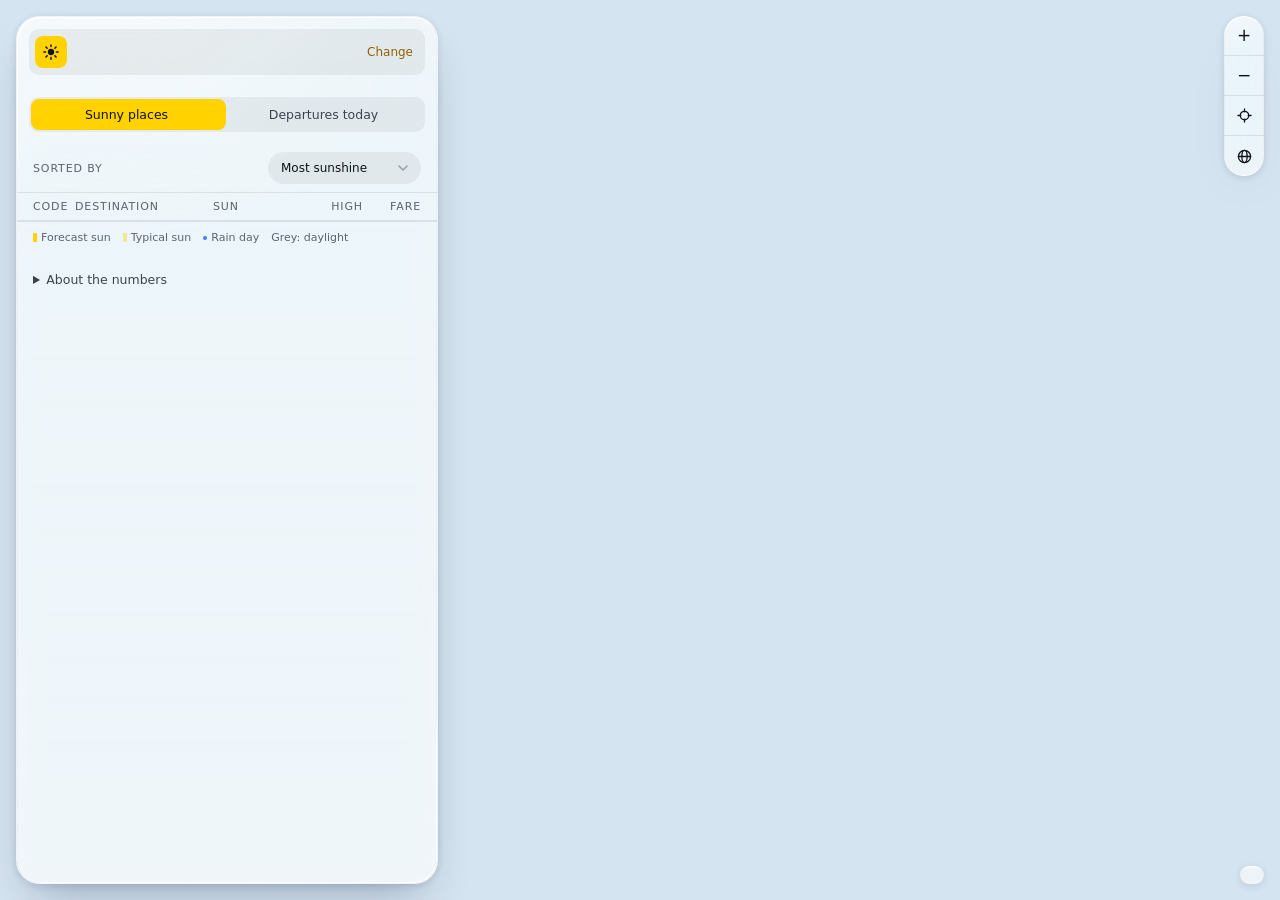
==== commit 9322fcd1: "Polish: sort control is a chip with its own inset chevron; date pickers and focus rings tidied; dail" ====
--- a/public/index.html
+++ b/public/index.html
@@ -79,6 +79,13 @@
 .fromrow { display: flex; gap: 4px; min-width: 0; }
 input, select { font: 400 13.5px var(--sans); color: var(--sign-ink); background: var(--sign-2); border: 1px solid transparent; border-radius: 8px; height: 36px; padding: 0 10px; width: 100%; min-width: 0; box-sizing: border-box; }
 input:hover, select:hover { border-color: var(--sign-3); }
+/* Own chevron, inset like the text, instead of the browser's arrow jammed against the edge */
+select { -webkit-appearance: none; appearance: none; padding-right: 30px; cursor: pointer;
+  background-image: url("data:image/svg+xml,%3Csvg xmlns='http://www.w3.org/2000/svg' viewBox='0 0 10 6'%3E%3Cpath d='M1 1l4 4 4-4' fill='none' stroke='%23959ca7' stroke-width='1.5' stroke-linecap='round' stroke-linejoin='round'/%3E%3C/svg%3E");
+  background-repeat: no-repeat; background-position: right 12px center; background-size: 10px 6px; }
+input[type=date]::-webkit-calendar-picker-indicator { opacity: .5; cursor: pointer; margin-left: 4px; }
+input[type=date]::-webkit-calendar-picker-indicator:hover { opacity: .9; }
+select:focus-visible, input:focus-visible { outline: 2px solid var(--yellow); outline-offset: 1px; }
 #home { font-weight: 500; }
 #home::placeholder { color: var(--sign-faint); }
 .iconbtn { flex: none; width: 36px; height: 36px; border: 0; border-radius: 8px; background: var(--sign-2); color: var(--sign-muted); display: grid; place-items: center; cursor: pointer; padding: 0; }
@@ -219,7 +226,8 @@
 #pane-places { overflow-y: auto; }
 #pane-places .board { overflow: visible; flex: none; }
 .listhead { padding: 0 16px 8px; display: flex; align-items: center; justify-content: space-between; gap: 10px; }
-.listhead select { width: auto; height: 30px; font-size: 12.5px; }
+/* The sort control reads as one of the filter chips: same height, pill shape and type */
+.listhead select { width: auto; height: 32px; border-radius: 16px; padding: 0 30px 0 12px; font: 500 12px var(--sans); color: var(--sign-ink); }
 /* Filters: one bar for both tabs. A chip per filter; tapping one opens its slider right below */
 .fsum { display: flex; gap: 6px; padding: 0 12px 10px; overflow-x: auto; scrollbar-width: none; flex: none; }
 .fsum::-webkit-scrollbar { display: none; }
@@ -365,12 +373,13 @@
 .fchead span { font: 500 11px/1 var(--sans); text-transform: uppercase; letter-spacing: .08em; color: var(--muted); }
 .fchead small { font-size: 11px; color: var(--muted); text-align: right; }
 .fcst { display: flex; overflow-x: auto; padding-bottom: 2px; color: var(--ink); }
-.fcst div { flex: none; width: 42px; display: flex; flex-direction: column; align-items: center; gap: 4px; padding: 4px 0; font-size: 11px; }
+.fcst div { flex: 1 0 42px; display: flex; flex-direction: column; align-items: center; gap: 4px; padding: 4px 0; font-size: 11px; }
 .fcst div + div { box-shadow: inset 1px 0 0 var(--line); }
 .fcst svg { width: 15px; height: 15px; color: var(--faint); }
 .fcst .clear svg { color: var(--sun); }
 .fcst b { font: 500 12.5px var(--mono); }
 .fcst span { color: var(--faint); white-space: nowrap; }
+.fcst .hs { font: 500 11px var(--mono); }
 .months svg { width: 100%; height: auto; display: block; }
 .months text { font: 11px var(--mono); fill: var(--faint); }
 .links { display: flex; gap: 8px; flex-wrap: wrap; }
@@ -1391,7 +1400,7 @@
     <div class="bp-bot">
     <div class="fchead"><span>Daily weather</span><small>${c.nf === c.nd ? "Forecast" : c.nf ? `Forecast for ${c.nf} of ${c.nd} days, pale ones are typical` : c.est ? "Typical, from weather stations nearby" : "Typical for these dates"}</small></div>
     <div class="fcst">${c.series.map(x => `<div class="${x.k}${x.fc ? "" : " typ"}" title="${x.fc ? "Forecast" : "Typical"}: ${Math.round(x.sun)} h sun${x.rain ? ", rain likely" : ""}">
-      <span>${x.d.toLocaleDateString("en-GB", {weekday: "short", timeZone: "UTC"})} ${x.d.getUTCDate()}</span>${ICON[x.k]}<b>${Math.round(x.t)}°</b><span>${Math.round(Math.min(x.sun, x.dl))} h sun</span></div>`).join("")}</div>
+      <span>${x.d.toLocaleDateString("en-GB", {weekday: "short", timeZone: "UTC"})} ${x.d.getUTCDate()}</span>${ICON[x.k]}<b>${Math.round(x.t)}°</b><span class="hs">${Math.round(Math.min(x.sun, x.dl))}h</span></div>`).join("")}</div>
     <div class="fchead"><span>Typical sun by month</span><small>2022–2025 average</small></div>
     <div class="months">${monthChart(c)}</div>
     <p class="caveat">The fare is a rough estimate from distance and season, not a live price.</p>
@@ -1415,8 +1424,8 @@
     if (!box.hidden && !S.closing && !matchMedia("(prefers-reduced-motion: reduce)").matches) {
       box.style.pointerEvents = "none";
       S.closing = box.animate([{translate: "0 0", opacity: 1}, {translate: "0 16px", opacity: 0}], {duration: 140, easing: "cubic-bezier(.4,0,.9,.6)"});
-      S.closing.onfinish = () => { S.closing = null; if (!S.sel) box.hidden = true; box.style.pointerEvents = ""; };
-    } else if (!S.closing) box.hidden = true;
+      S.closing.onfinish = () => { S.closing = null; if (!S.sel) box.hidden = true; box.style.pointerEvents = ""; drawCities(); }; // pins come back where the ticket was
+    } else if (!S.closing) { box.hidden = true; drawCities(); }
     markSel();
     // Back on the board, land on the row the ticket came from
     const b = prevKey && (document.querySelector(`.board [data-k="${CSS.escape(prevKey)}"]`) || document.querySelector(`.board [data-i="${prevKey}"]`));
@@ -1476,12 +1485,12 @@
 // ---- Main render
 // One definition per filter: its slider id, how it reads, and a few one-tap values
 const FDEF = {
-  minSun: {t: "Sun a day, at least", any: 0, fmt: v => v + " h", chip: v => `Sun<b>${v} h+</b>`, none: "Any sun", presets: [0, 4, 6, 8, 10]},
+  minSun: {t: "Sun a day, at least", any: 0, fmt: v => v + " h", chip: v => `Sun<b>${v}h+</b>`, none: "Any sun", presets: [0, 4, 6, 8, 10]},
   minTemp: {t: "Daytime high, at least", any: -5, fmt: v => v + "°C", chip: v => `Warm<b>${v}°+</b>`, none: "Any warmth", presets: [-5, 10, 16, 22, 28]},
   maxCost: {t: "Return fare, up to", any: 1500, fmt: v => "€" + v, chip: v => `Fare<b>≤€${v}</b>`, none: "Any fare", presets: [1500, 800, 600, 400, 250]},
-  maxTime: {t: "Flight time, up to", any: 16, fmt: v => v + " h", chip: v => `Flight<b>≤${v} h</b>`, none: "Any flight time", presets: [16, 12, 8, 5, 3]},
+  maxTime: {t: "Flight time, up to", any: 16, fmt: v => v + " h", chip: v => `Flight<b>≤${v}h</b>`, none: "Any flight time", presets: [16, 12, 8, 5, 3]},
   maxRain: {t: "Rainy days, at most", any: 100, fmt: v => v + "%", chip: v => `Rain<b>≤${v}%</b>`, none: "Any rain", presets: [100, 60, 40, 20, 0]},
-  minDay: {t: "Daylight, at least", any: 0, fmt: v => v + " h", chip: v => `Daylight<b>${v} h+</b>`, none: "Any daylight", presets: [0, 8, 10, 12]},
+  minDay: {t: "Daylight, at least", any: 0, fmt: v => v + " h", chip: v => `Daylight<b>${v}h+</b>`, none: "Any daylight", presets: [0, 8, 10, 12]},
 };
 const FIDS = Object.keys(FDEF);
 function readFilters() {
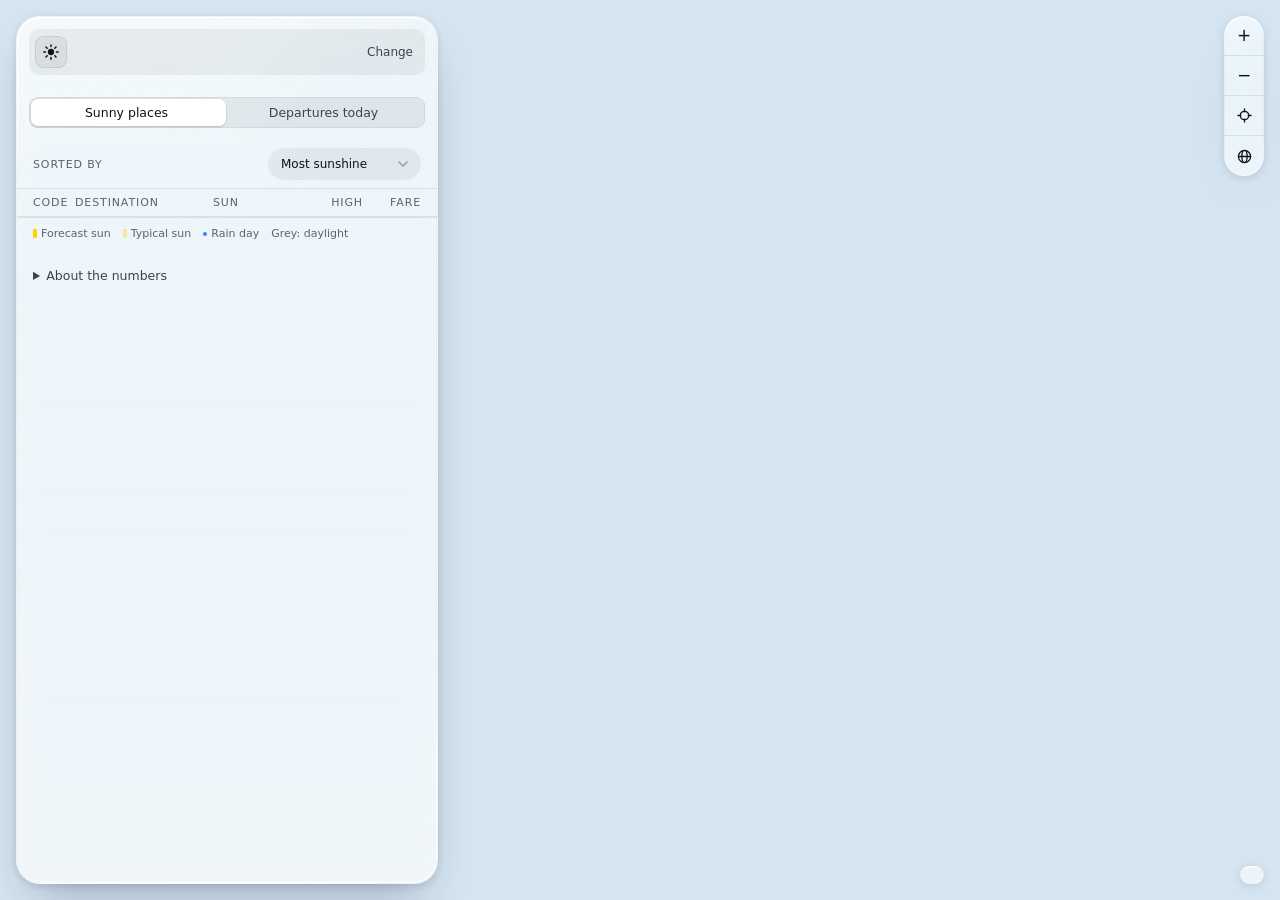
==== commit 352a2154: "Yellow only means sunshine: controls, codes, filter values, badges, selection and the main button go" ====
--- a/public/index.html
+++ b/public/index.html
@@ -12,6 +12,7 @@
   /* Signage: the same in light and dark mode, like the real thing */
   --sign: #16181c; --sign-2: #24272d; --sign-3: #30343b; --sign-ink: #f4f5f7; --sign-muted: #a7adb7; --sign-faint: #878e99;
   --sign-line: rgba(255,255,255,.08); --yellow: #ffd200; --on-yellow: #121212;
+  --seg-track: rgba(255,255,255,.07); --seg-thumb: rgba(255,255,255,.24); --seg-shadow: 0 1px 2px rgba(0,0,0,.3), 0 .5px 0 rgba(0,0,0,.2), inset 0 .5px 0 rgba(255,255,255,.22);
   --accent-ink: var(--yellow); --hair: rgba(255,255,255,.16); --well: rgba(255,255,255,.09);
   --st-go: #4ad386; --st-warn: #ffb020; --st-bad: #ff6b5e;
   --shadow: 0 1px 2px rgba(16,24,40,.06), 0 12px 32px rgba(16,24,40,.16);
@@ -36,11 +37,14 @@
 .float { position: absolute; z-index: 2; background: var(--sign); color: var(--sign-ink); color-scheme: dark;
   border: 1px solid var(--sign-line); border-radius: 14px; box-shadow: var(--shadow); }
 .caps { font: 500 11px/1 var(--sans); text-transform: uppercase; letter-spacing: .08em; color: var(--sign-faint); }
-:focus-visible { outline: 2px solid var(--yellow); outline-offset: 2px; }
+/* Yellow means sunshine and nothing else: sun hours, sun icons, the glow on the map. Everything else is ink.
+   Keyboard focus uses the system-blue ring a Mac uses. */
+:root { --focus: #3b8cff; }
+:focus-visible { outline: 2px solid var(--focus); outline-offset: 2px; }
 
 /* Trip bar */
 .brand { display: flex; align-items: center; gap: 10px; padding-bottom: 2px; }
-.picto { width: 34px; height: 34px; border-radius: 8px; background: var(--yellow); color: var(--on-yellow); display: grid; place-items: center; flex: none; }
+.picto { width: 34px; height: 34px; border-radius: 9px; background: var(--sign-2); box-shadow: inset 0 0 0 .5px var(--hair); color: var(--sign-ink); display: grid; place-items: center; flex: none; }
 .picto svg { width: 20px; height: 20px; }
 h1 { font: 600 15px/1.1 var(--sans); margin: 0; letter-spacing: -0.005em; white-space: nowrap; }
 .brand small { display: block; font-size: 11.5px; color: var(--sign-faint); margin-top: 2px; white-space: nowrap; }
@@ -49,8 +53,8 @@
 /* Step one: where and when */
 .step-trip { display: flex; flex-direction: column; gap: 16px; padding: 18px 18px 20px; }
 .step-trip .q { font: 600 21px/1.25 var(--sans); letter-spacing: -0.015em; margin: 8px 0 2px; color: var(--sign-ink); text-wrap: balance; }
-.gobtn { height: 44px; border: 0; border-radius: 10px; background: var(--yellow); color: var(--on-yellow); font: 600 14px var(--sans); cursor: pointer; }
-.gobtn:hover { filter: brightness(1.06); }
+.gobtn { height: 44px; border: 0; border-radius: 10px; background: var(--sign-ink); color: var(--sign); font: 600 14px var(--sans); cursor: pointer; }
+.gobtn:hover { opacity: .9; }
 .hint { margin: -4px 0 0; font-size: 12px; color: var(--sign-faint); text-wrap: pretty; }
 .hint.warn { color: var(--st-warn); }
 .picks { display: flex; flex-direction: column; gap: 8px; }
@@ -58,7 +62,7 @@
 .pickrow { display: flex; gap: 6px; flex-wrap: wrap; }
 .pickrow button { all: unset; box-sizing: border-box; cursor: pointer; display: flex; align-items: baseline; gap: 7px; padding: 8px 11px; border-radius: 8px; background: var(--sign-2); font: 500 13px var(--sans); color: var(--sign-ink); }
 .pickrow button:hover { background: var(--sign-3); }
-.pickrow button:focus-visible { outline: 2px solid var(--yellow); }
+.pickrow button:focus-visible { outline: 2px solid var(--focus); }
 .pickrow b { font: 500 12px var(--mono); color: var(--accent-ink); }
 .app[data-step="trip"] #list > :not(.step-trip):not(.grab) { display: none !important; }
 .app:not([data-step="trip"]) .step-trip { display: none; }
@@ -67,14 +71,15 @@
 .tripbar { display: flex; flex-direction: column; gap: 8px; padding: 12px 12px 2px; }
 .tripsum { all: unset; box-sizing: border-box; display: flex; align-items: center; gap: 10px; min-height: 46px; padding: 6px 12px 6px 6px; border-radius: 10px; background: var(--sign-2); cursor: pointer; }
 .tripsum:hover { background: var(--sign-3); }
-.tripsum:focus-visible { outline: 2px solid var(--yellow); }
+.tripsum:focus-visible { outline: 2px solid var(--focus); }
 .tripsum .picto { width: 32px; height: 32px; }
 .tripsum .picto svg { width: 18px; height: 18px; }
 .ts-main { flex: 1; min-width: 0; display: flex; align-items: baseline; gap: 6px; overflow: hidden; white-space: nowrap; }
 .ts-main .code { font-size: 15px; }
 .ts-main span:last-child { font: 500 14px var(--sans); overflow: hidden; text-overflow: ellipsis; }
 .ts-dates { font: 500 12.5px var(--mono); color: var(--sign-muted); white-space: nowrap; }
-.tripsum .edit { font: 500 12px var(--sans); color: var(--accent-ink); }
+.tripsum .edit { font: 500 12px var(--sans); color: var(--sign-muted); }
+.tripsum:hover .edit { color: var(--sign-ink); }
 .trip label { display: flex; flex-direction: column; gap: 6px; min-width: 0; }
 .fromrow { display: flex; gap: 4px; min-width: 0; }
 input, select { font: 400 13.5px var(--sans); color: var(--sign-ink); background: var(--sign-2); border: 1px solid transparent; border-radius: 8px; height: 36px; padding: 0 10px; width: 100%; min-width: 0; box-sizing: border-box; }
@@ -85,11 +90,11 @@
   background-repeat: no-repeat; background-position: right 12px center; background-size: 10px 6px; }
 input[type=date]::-webkit-calendar-picker-indicator { opacity: .5; cursor: pointer; margin-left: 4px; }
 input[type=date]::-webkit-calendar-picker-indicator:hover { opacity: .9; }
-select:focus-visible, input:focus-visible { outline: 2px solid var(--yellow); outline-offset: 1px; }
+select:focus-visible, input:focus-visible { outline: 2px solid var(--focus); outline-offset: 1px; }
 #home { font-weight: 500; }
 #home::placeholder { color: var(--sign-faint); }
 .iconbtn { flex: none; width: 36px; height: 36px; border: 0; border-radius: 8px; background: var(--sign-2); color: var(--sign-muted); display: grid; place-items: center; cursor: pointer; padding: 0; }
-.iconbtn:hover { color: var(--accent-ink); background: var(--sign-3); }
+.iconbtn:hover { color: var(--sign-ink); background: var(--sign-3); }
 .iconbtn svg { width: 16px; height: 16px; }
 .iconbtn[aria-busy=true] svg { animation: pulse 1s ease-in-out infinite; }
 @keyframes pulse { 50% { opacity: .35; } }
@@ -102,26 +107,26 @@
 .cmp small { font-size: 11.5px; color: var(--sign-faint); white-space: nowrap; overflow: hidden; text-overflow: ellipsis; }
 .cmp .best { cursor: pointer; } .cmp .best b { color: var(--accent-ink); }
 .cmp .best:hover { background: var(--sign-3); }
-.cmp .best:focus-visible { outline: 2px solid var(--yellow); }
+.cmp .best:focus-visible { outline: 2px solid var(--focus); }
 .fcnote { flex-basis: 100%; }
-.code { font: 600 12px/1 var(--mono); color: var(--accent-ink); letter-spacing: .02em; }
+.code { font: 600 12px/1 var(--mono); color: var(--sign-muted); letter-spacing: .02em; }
 
 /* Panels */
 .panelhead { all: unset; box-sizing: border-box; display: flex; justify-content: space-between; align-items: center; width: 100%; cursor: pointer; padding: 14px 16px 12px; }
-.panelhead:focus-visible { outline: 2px solid var(--yellow); outline-offset: -2px; border-radius: 14px; }
+.panelhead:focus-visible { outline: 2px solid var(--focus); outline-offset: -2px; border-radius: 14px; }
 .chev { font-size: 11px; color: var(--sign-faint); transition: transform .15s; }
 button.chev { all: unset; cursor: pointer; width: 28px; height: 28px; display: grid; place-items: center; border-radius: 7px; font-size: 11px; color: var(--sign-faint); }
 button.chev:hover { background: var(--sign-2); color: var(--sign-ink); }
-button.chev:focus-visible { outline: 2px solid var(--yellow); }
+button.chev:focus-visible { outline: 2px solid var(--focus); }
 .group { display: flex; flex-direction: column; gap: 12px; }
 .group h2 { margin: 0; }
 label.f { display: flex; flex-direction: column; gap: 7px; font-size: 13px; color: var(--sign-muted); }
 .row { display: flex; justify-content: space-between; align-items: baseline; gap: 8px; }
 .row output { font: 500 12.5px var(--mono); color: var(--sign-ink); white-space: nowrap; }
-input[type=range] { height: 16px; padding: 0; background: none; border: 0; accent-color: var(--accent-ink); margin: 0; }
+input[type=range] { height: 16px; padding: 0; background: none; border: 0; accent-color: var(--sign-ink); margin: 0; }
 .seg { display: grid; grid-template-columns: repeat(4, 1fr); gap: 2px; padding: 2px; background: var(--sign-2); border-radius: 9px; }
 .seg button { font: 400 12.5px var(--sans); background: transparent; color: var(--sign-muted); border: 0; border-radius: 7px; padding: 6px 2px; cursor: pointer; }
-.seg button[aria-pressed=true] { background: var(--yellow); color: var(--on-yellow); font-weight: 500; }
+.seg button[aria-pressed=true] { background: var(--seg-thumb); box-shadow: var(--seg-shadow); color: var(--sign-ink); font-weight: 500; }
 details.about summary { cursor: pointer; font-size: 12.5px; color: var(--sign-muted); }
 details.about { display: flex; flex-direction: column; gap: 8px; }
 .note { font-size: 12px; color: var(--sign-muted); line-height: 1.55; margin: 8px 0 0; }
@@ -147,7 +152,7 @@
 /* The dot is a little sun gauge: the yellow core grows with the hours of sun */
 #pins .core { width: calc(var(--c) * 2); height: calc(var(--c) * 2); border-radius: 50%; background: var(--yellow); }
 #pins .city.out .dot { background: var(--faint); box-shadow: none; opacity: .6; }
-#pins .city.sel .dot, #pins .city.hot .dot { box-shadow: 0 0 0 2px var(--yellow); }
+#pins .city.sel .dot, #pins .city.hot .dot { box-shadow: 0 0 0 2px #fff; }
 /* Pins: small airport signs with the place, its sky, hours of sun and temperature; the tip sits on the spot */
 #pins .pin { position: absolute; left: var(--dx); bottom: 8px; height: 36px; box-sizing: border-box; padding: 0 9px; border-radius: 9px; background: var(--sign); color: var(--sign-muted);
   box-shadow: 0 0 0 1px rgba(255,255,255,.16), 0 4px 12px rgba(0,0,0,.28); display: flex; flex-direction: column; justify-content: center; gap: 2px; white-space: nowrap; text-align: left;
@@ -156,7 +161,7 @@
 #pins .pin.on { opacity: 1; scale: 1; pointer-events: auto; }
 #pins .pin::after { content: ""; position: absolute; left: calc(var(--dx) * -1 - 6px); top: 100%; border: 6px solid transparent; border-top: 7px solid var(--sign); border-bottom: 0; }
 #pins .pin.dn::after { top: auto; bottom: 100%; border-top: 0; border-bottom: 7px solid var(--sign); }
-#pins .city.sel .pin, #pins .city.hot .pin { box-shadow: 0 0 0 1.5px var(--yellow), 0 4px 12px rgba(0,0,0,.28); }
+#pins .city.sel .pin, #pins .city.hot .pin { box-shadow: 0 0 0 1.5px rgba(255,255,255,.9), 0 4px 12px rgba(0,0,0,.28); }
 #pins .pin .nm { font: 600 11.5px/1.15 var(--sans); color: var(--sign-ink); }
 #pins .pin .st { font: 500 10.5px/1.15 var(--mono); display: flex; align-items: center; gap: 4px; }
 #pins .pin .st svg { width: 13px; height: 13px; flex: none; }
@@ -167,12 +172,12 @@
 #pins .pin.c .ic, #pins .pin.c .t { display: none; }
 /* "+N": more matching places tucked under this pin; tapping it zooms in on them */
 #pins .pin .n { position: absolute; right: -8px; top: -8px; min-width: 20px; height: 20px; box-sizing: border-box; padding: 0 5px; border-radius: 10px;
-  background: var(--yellow); color: var(--on-yellow); font: 600 10.5px/20px var(--mono); text-align: center; box-shadow: 0 0 0 2px var(--sign), 0 2px 6px rgba(0,0,0,.3); cursor: zoom-in; }
+  background: #eef0f3; color: #121418; font: 600 10.5px/20px var(--mono); text-align: center; box-shadow: 0 0 0 2px var(--sign), 0 2px 6px rgba(0,0,0,.3); cursor: zoom-in; }
 #pins .pin .n[hidden] { display: none; }
 #pins .pin .n:hover { filter: brightness(1.08); }
 #pins .pin .n::before { content: ""; position: absolute; inset: -8px; }
 #pins .homemk { position: absolute; left: 0; top: 0; will-change: transform; display: flex; align-items: center; gap: 5px; }
-#pins .homemk i { width: 18px; height: 18px; margin: -9px 0 0 -9px; border-radius: 4px; background: var(--sign); color: var(--yellow); display: grid; place-items: center; }
+#pins .homemk i { width: 18px; height: 18px; margin: -9px 0 0 -9px; border-radius: 4px; background: var(--sign); color: var(--sign-ink); display: grid; place-items: center; }
 #pins .homemk svg { width: 12px; height: 12px; }
 #pins .homemk b { margin-top: -9px; font: 600 11px/1 var(--mono); color: var(--ink); text-shadow: 0 0 2px var(--halo), 0 0 2px var(--halo), 0 0 3px var(--halo), 0 0 4px var(--halo); }
 /* The dashed flight path marches from home to the destination */
@@ -189,7 +194,7 @@
 .zoom { position: absolute; z-index: 1; right: var(--gut-r); top: var(--top); display: flex; flex-direction: column; background: var(--sign); border-radius: 12px; overflow: hidden; box-shadow: var(--shadow); }
 .zoom button { width: 36px; height: 36px; display: grid; place-items: center; border: 0; border-bottom: 1px solid var(--sign-line); background: transparent; color: var(--sign-ink); font: 400 17px/1 var(--sans); cursor: pointer; padding: 0; }
 .zoom button:last-child { border-bottom: 0; }
-.zoom button:hover { background: var(--sign-2); color: var(--yellow); }
+.zoom button:hover { background: var(--sign-2); color: var(--sign-ink); }
 .zoom svg { width: 15px; height: 15px; fill: none; stroke: currentColor; stroke-width: 1.4; stroke-linecap: round; }
 
 /* Board (places + departures) */
@@ -212,12 +217,13 @@
 button.chev.more { width: auto; padding: 0 10px; gap: 6px; display: flex; align-items: center; font: 500 12px var(--sans); color: var(--sign-muted); background: var(--sign-2); height: 32px; border-radius: 8px; }
 button.chev.more:hover { color: var(--sign-ink); background: var(--sign-3); }
 .listtop { display: flex; align-items: center; gap: 8px; padding: 10px 12px; }
-.tabs { display: flex; gap: 2px; padding: 2px; background: var(--sign-2); border-radius: 10px; flex: 1; position: relative; }
-/* The yellow marker slides between the two tabs */
-.tabs::before { content: ""; position: absolute; top: 2px; bottom: 2px; left: 2px; width: calc(50% - 3px); border-radius: 8px; background: var(--yellow); transition: transform .22s var(--ease); }
+.tabs { display: flex; gap: 2px; padding: 2px; background: var(--seg-track); box-shadow: inset 0 0 0 .5px rgba(0,0,0,.12); border-radius: 9px; flex: 1; position: relative; }
+/* A Mac segmented control: recessed track, a raised thumb that slides to the chosen side */
+.tabs::before { content: ""; position: absolute; top: 2px; bottom: 2px; left: 2px; width: calc(50% - 3px); border-radius: 7px; background: var(--seg-thumb); box-shadow: var(--seg-shadow); transition: transform .22s var(--ease); }
 #list[data-tab="deps"] .tabs::before { transform: translateX(calc(100% + 2px)); }
-.tabs button { flex: 1; position: relative; font: 500 12.5px var(--sans); color: var(--sign-muted); background: transparent; border: 0; border-radius: 8px; padding: 8px; cursor: pointer; white-space: nowrap; }
-.tabs button[aria-selected=true] { color: var(--on-yellow); }
+.tabs button { flex: 1; position: relative; font: 500 12.5px var(--sans); color: var(--sign-muted); background: transparent; border: 0; border-radius: 7px; padding: 6px 8px; cursor: pointer; white-space: nowrap; }
+.tabs button[aria-selected=true] { color: var(--sign-ink); }
+.tabs button:not([aria-selected=true]):hover { color: var(--sign-ink); }
 .tabs .cnt { font: 400 11px var(--mono); opacity: .7; margin-left: 4px; }
 .pane { display: flex; flex-direction: column; min-height: 0; flex: 1; }
 .pane[hidden] { display: none; }
@@ -232,25 +238,25 @@
 .fsum { display: flex; gap: 6px; padding: 0 12px 10px; overflow-x: auto; scrollbar-width: none; flex: none; }
 .fsum::-webkit-scrollbar { display: none; }
 .fchip { flex: none; height: 32px; padding: 0 12px; border: 1px solid transparent; border-radius: 16px; background: var(--sign-2); color: var(--sign-muted); font: 500 12px var(--sans); white-space: nowrap; cursor: pointer; }
-.fchip b { font: 600 12px var(--mono); color: var(--accent-ink); margin-left: 4px; }
+.fchip b { font: 600 12px var(--mono); color: var(--sign-ink); margin-left: 4px; }
 .fchip.any { background: transparent; border-color: var(--hair); color: var(--sign-faint); }
 .fchip:hover { background: var(--sign-3); color: var(--sign-ink); }
-.fchip[aria-pressed=true] { border-color: var(--accent-ink); color: var(--sign-ink); background: var(--sign-3); }
-.fchip.reset { background: none; color: var(--accent-ink); padding: 0 8px; }
-.fchip:focus-visible { outline: 2px solid var(--yellow); outline-offset: 1px; }
+.fchip[aria-pressed=true] { border-color: var(--hair); color: var(--sign-ink); background: var(--sign-3); }
+.fchip.reset { background: none; color: var(--sign-muted); padding: 0 8px; }
+.fchip:focus-visible { outline: 2px solid var(--focus); outline-offset: 1px; }
 .fedit { margin: 0 12px 12px; padding: 12px 14px; border-radius: 12px; background: var(--sign-2); display: flex; flex-direction: column; gap: 8px; flex: none; }
 .fedit[hidden], .fedit input[hidden] { display: none; }
 .fe-top { display: flex; justify-content: space-between; align-items: baseline; gap: 10px; }
 .fe-title { font: 500 12.5px var(--sans); color: var(--sign-muted); }
-.fe-val { font: 600 17px/1 var(--mono); color: var(--accent-ink); }
+.fe-val { font: 600 17px/1 var(--mono); color: var(--sign-ink); }
 .fe-presets { display: flex; gap: 6px; flex-wrap: wrap; align-items: center; }
 .fe-presets button { height: 28px; padding: 0 10px; border: 0; border-radius: 8px; background: var(--sign-3); color: var(--sign-ink); font: 500 11.5px var(--mono); cursor: pointer; }
-.fe-presets button[aria-pressed=true] { background: var(--yellow); color: var(--on-yellow); }
-.fe-presets .done { margin-left: auto; background: none; color: var(--accent-ink); font: 500 12.5px var(--sans); }
-/* The slider: a fat track that fills with yellow up to the thumb */
+.fe-presets button[aria-pressed=true] { background: var(--seg-thumb); box-shadow: var(--seg-shadow); color: var(--sign-ink); }
+.fe-presets .done { margin-left: auto; background: none; color: var(--sign-ink); font: 500 12.5px var(--sans); }
+/* The slider: a fat track that fills with ink up to the thumb */
 .fedit input[type=range] { -webkit-appearance: none; appearance: none; width: 100%; height: 28px; margin: 0; padding: 0; background: none; border: 0; cursor: pointer; }
-.fedit input[type=range]::-webkit-slider-runnable-track { height: 6px; border-radius: 3px; background: linear-gradient(90deg, var(--yellow) var(--p, 50%), var(--hair) var(--p, 50%)); }
-.fedit input[type=range]::-moz-range-track { height: 6px; border-radius: 3px; background: linear-gradient(90deg, var(--yellow) var(--p, 50%), var(--hair) var(--p, 50%)); }
+.fedit input[type=range]::-webkit-slider-runnable-track { height: 6px; border-radius: 3px; background: linear-gradient(90deg, var(--sign-ink) var(--p, 50%), var(--hair) var(--p, 50%)); }
+.fedit input[type=range]::-moz-range-track { height: 6px; border-radius: 3px; background: linear-gradient(90deg, var(--sign-ink) var(--p, 50%), var(--hair) var(--p, 50%)); }
 .fedit input[type=range]::-webkit-slider-thumb { -webkit-appearance: none; width: 22px; height: 22px; margin-top: -8px; border-radius: 50%; background: #fff; border: 0; box-shadow: 0 1px 4px rgba(0,0,0,.45); transition: transform .12s var(--ease); }
 .fedit input[type=range]::-moz-range-thumb { width: 22px; height: 22px; border-radius: 50%; background: #fff; border: 0; box-shadow: 0 1px 4px rgba(0,0,0,.45); }
 .fedit input[type=range]:active::-webkit-slider-thumb { transform: scale(1.15); }
@@ -271,9 +277,9 @@
 #deps li.miss { opacity: .42; }
 .spark { gap: 4px; }
 #results li button:hover, #deps li button.dr:hover { background: var(--sign-2); }
-#results li button.sel { background: color-mix(in srgb, var(--yellow) 14%, transparent); }
+#results li button.sel { background: var(--sign-3); }
 #results li button.hot, #deps li .dr.hot { background: var(--sign-2); }
-#results li button:focus-visible, #deps li button.dr:focus-visible { outline: 2px solid var(--yellow); outline-offset: -2px; }
+#results li button:focus-visible, #deps li button.dr:focus-visible { outline: 2px solid var(--focus); outline-offset: -2px; }
 .pl { display: flex; flex-direction: column; gap: 1px; min-width: 0; }
 .pl .nm { font: 500 13.5px/1.25 var(--sans); overflow: hidden; text-overflow: ellipsis; white-space: nowrap; }
 .pl .meta { font-size: 11.5px; color: var(--sign-faint); white-space: nowrap; overflow: hidden; text-overflow: ellipsis; }
@@ -288,14 +294,14 @@
 .tmp svg { width: 13px; height: 13px; color: var(--sign-faint); flex: none; } .tmp.clear svg { color: var(--accent-ink); }
 .fare { font: 500 12.5px var(--mono); text-align: right; }
 .empty { padding: 22px 16px; color: var(--sign-muted); font-size: 13px; line-height: 1.55; }
-.empty a, .empty button { color: var(--accent-ink); }
+.empty a, .empty button { color: var(--sign-ink); text-decoration: underline; text-underline-offset: 2px; }
 .empty button { font: inherit; background: none; border: 0; padding: 0; cursor: pointer; text-decoration: underline; }
 /* Departures */
 .dephead { padding: 0 16px 10px; display: flex; align-items: center; justify-content: space-between; gap: 10px; font-size: 12px; color: var(--sign-muted); }
 .dephead b { color: var(--sign-ink); font-weight: 500; }
 .chip { font: 500 12px var(--sans); color: var(--sign-muted); background: var(--sign-2); border: 0; border-radius: 999px; padding: 6px 11px; cursor: pointer; white-space: nowrap; }
-.chip[aria-pressed=true] { background: var(--yellow); color: var(--on-yellow); }
-.dt b { font: 600 13px var(--mono); color: var(--accent-ink); }
+.chip[aria-pressed=true] { background: var(--seg-thumb); box-shadow: var(--seg-shadow); color: var(--sign-ink); }
+.dt b { font: 600 13px var(--mono); color: var(--sign-ink); }
 .dt s { font: 400 11px var(--mono); color: var(--sign-faint); }
 .fn { font: 400 11px var(--mono); color: var(--sign-muted); white-space: nowrap; overflow: hidden; text-overflow: ellipsis; }
 .dsun { display: flex; align-items: center; justify-content: flex-end; gap: 6px; white-space: nowrap; }
@@ -412,7 +418,7 @@
   .grab, .tripbar, .listtop { touch-action: none; }
   .grab { all: unset; display: block; align-self: center; width: 100%; height: 22px; cursor: pointer; position: relative; }
   .grab::after { content: ""; position: absolute; left: 50%; top: 9px; width: 36px; height: 4px; margin-left: -18px; border-radius: 2px; background: var(--sign-3); }
-  .grab:focus-visible::after { background: var(--yellow); }
+  .grab:focus-visible::after { background: var(--focus); }
   .tabs button { padding: 9px 6px; }
   .app[data-sheet="peek"] .board { overflow: hidden; }
   .app[data-sheet="peek"] #pane-places { overflow: hidden; }
@@ -439,9 +445,9 @@
   .dcols, #deps li .dr { grid-template-columns: 52px minmax(0, 1fr) 28px 42px 60px; }
 }
 /* Departures as a split-flap board: amber letters, one per flap, everything else in spaced mono capitals */
-#pane-deps { --flap: #f5b82e; }
+#pane-deps { --flap: var(--sign-ink); }
 #deps .flap { display: flex; gap: 2px; overflow: hidden; perspective: 240px; padding: 1px 0; }
-#deps .flap i { flex: none; width: 15px; height: 22px; display: grid; place-items: center; font: 600 12.5px/1 var(--mono); font-style: normal; color: #f5b82e;
+#deps .flap i { flex: none; width: 15px; height: 22px; display: grid; place-items: center; font: 600 12.5px/1 var(--mono); font-style: normal; color: #eef0f3;
   background: linear-gradient(#141821 0 47%, #04060a 47% 53%, #0e1118 53%); border-radius: 3px; box-shadow: inset 0 1px 0 rgba(255,255,255,.06); }
 #deps .flap i.sp { width: 6px; background: none; box-shadow: none; }
 #deps.flip .flap i:not(.sp) { animation: flapin .44s calc(var(--i) * 26ms + var(--r) * 45ms) both cubic-bezier(.3,.7,.3,1); }
@@ -504,9 +510,9 @@
 @media (prefers-color-scheme: light) { :root:not([data-theme="dark"]) :is(aside.list, .legend, .zoom) {
   --sign: #f5f6f8; --sign-ink: #101217; --sign-muted: #3c434e; --sign-faint: #5b6370; --sign-line: rgba(16,20,28,.09);
   --sign-2: rgba(16,20,28,.06); --sign-3: rgba(16,20,28,.11); --hair: rgba(16,20,28,.18); --well: rgba(16,20,28,.08);
+  --seg-track: rgba(16,20,28,.07); --seg-thumb: #fff; --seg-shadow: 0 1px 2px rgba(16,20,28,.16), 0 0 0 .5px rgba(16,20,28,.06);
   --accent-ink: #946000; --st-go: #15803d; --st-warn: #b45309; --st-bad: #dc2626; color-scheme: light; color: var(--sign-ink); }
-  :root:not([data-theme="dark"]) #pane-deps { --flap: #946000; }
-  :root:not([data-theme="dark"]) :is(.spark, .dsun) .s { fill: #f2ae00; }
+    :root:not([data-theme="dark"]) :is(.spark, .dsun) .s { fill: #f2ae00; }
   @supports ((backdrop-filter: blur(1px)) or (-webkit-backdrop-filter: blur(1px))) {
     :root:not([data-theme="dark"]) :is(aside.list, .legend, .zoom) {
       -webkit-backdrop-filter: blur(14px) saturate(1.7) brightness(1.06); backdrop-filter: blur(14px) saturate(1.7) brightness(1.06);
